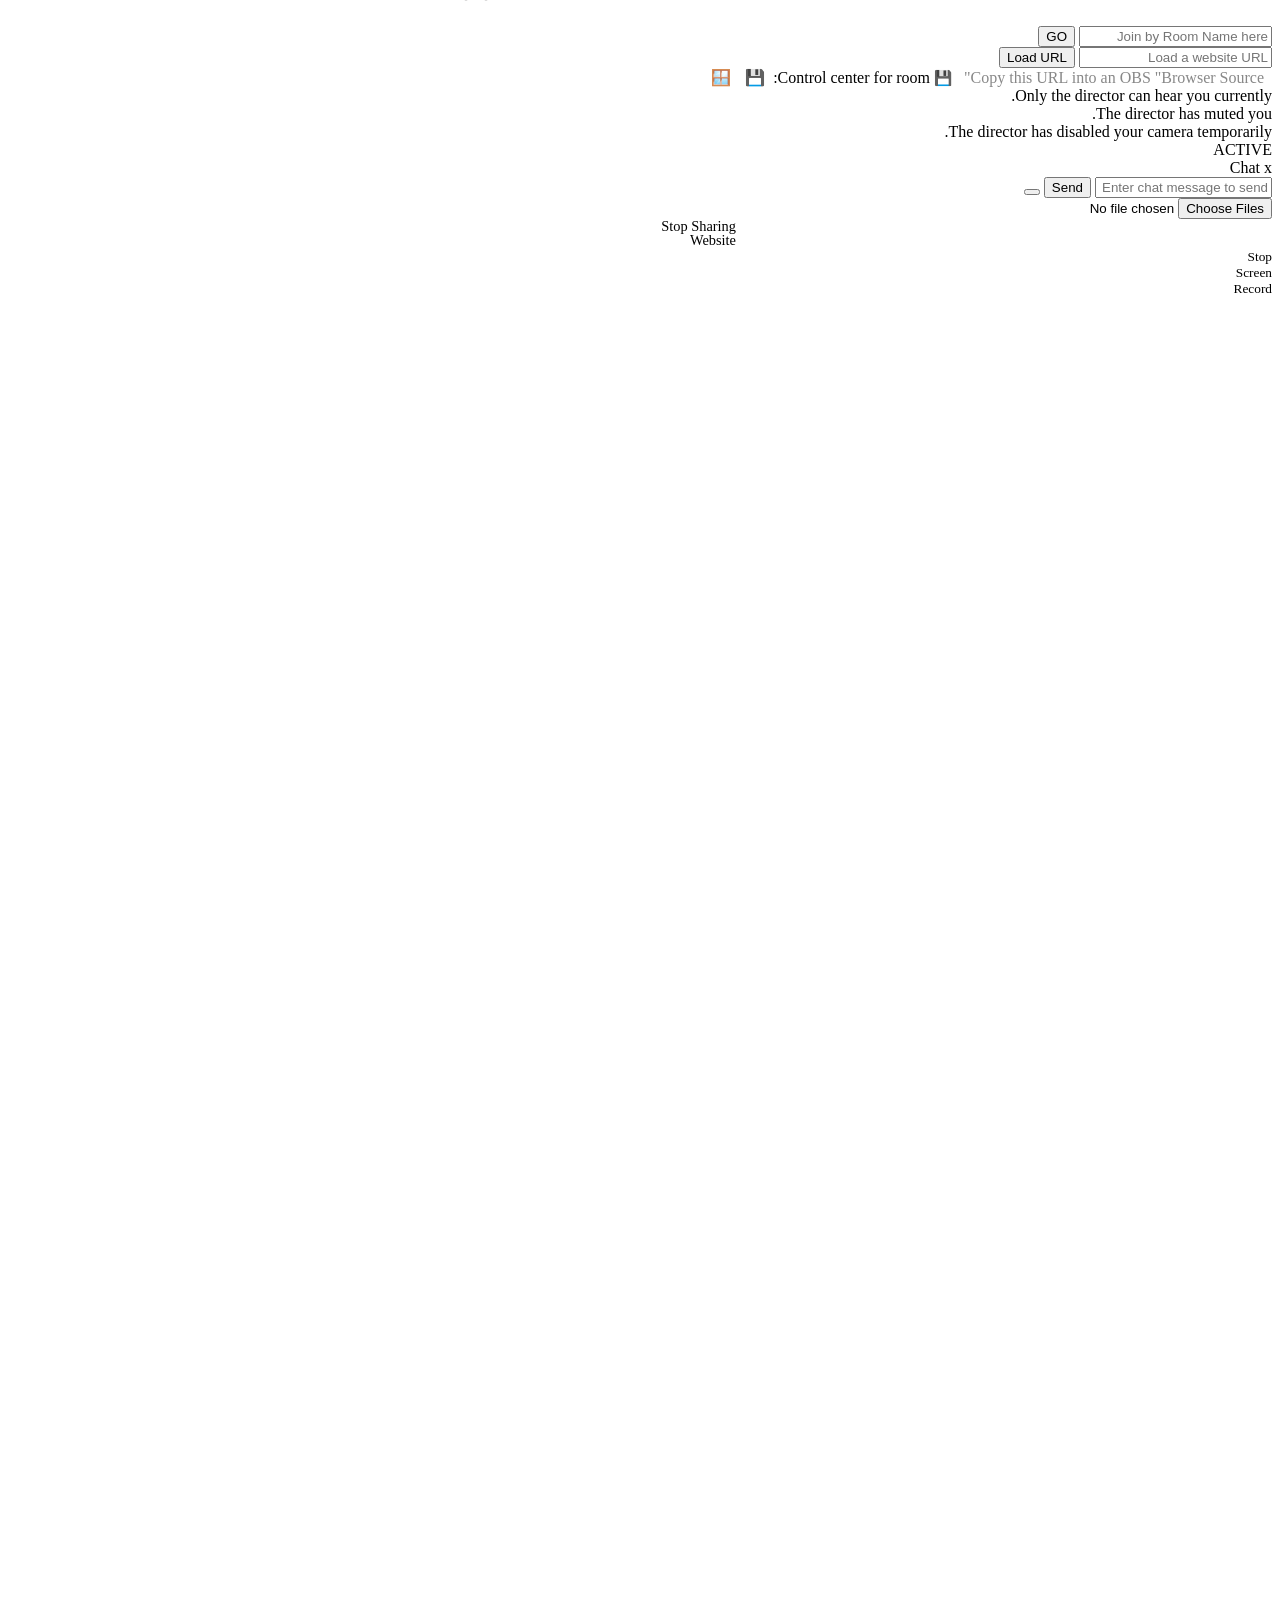
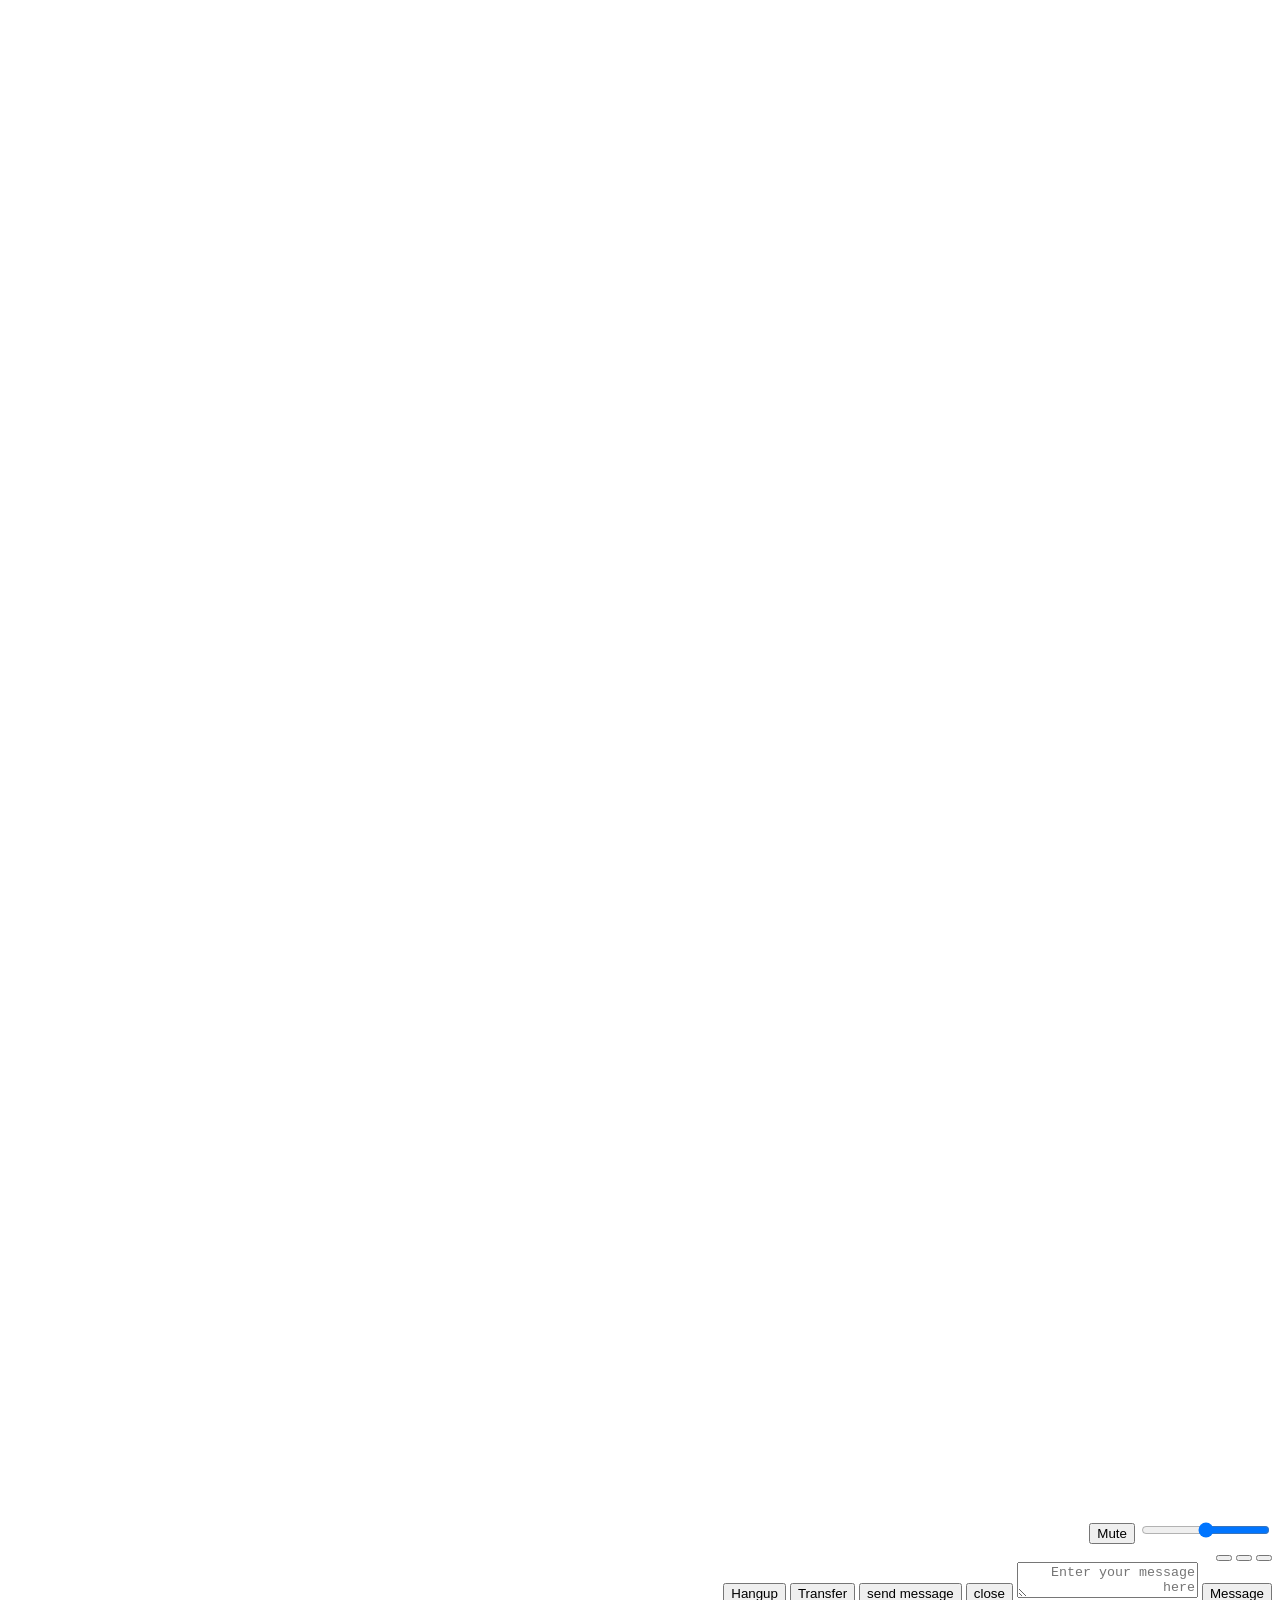
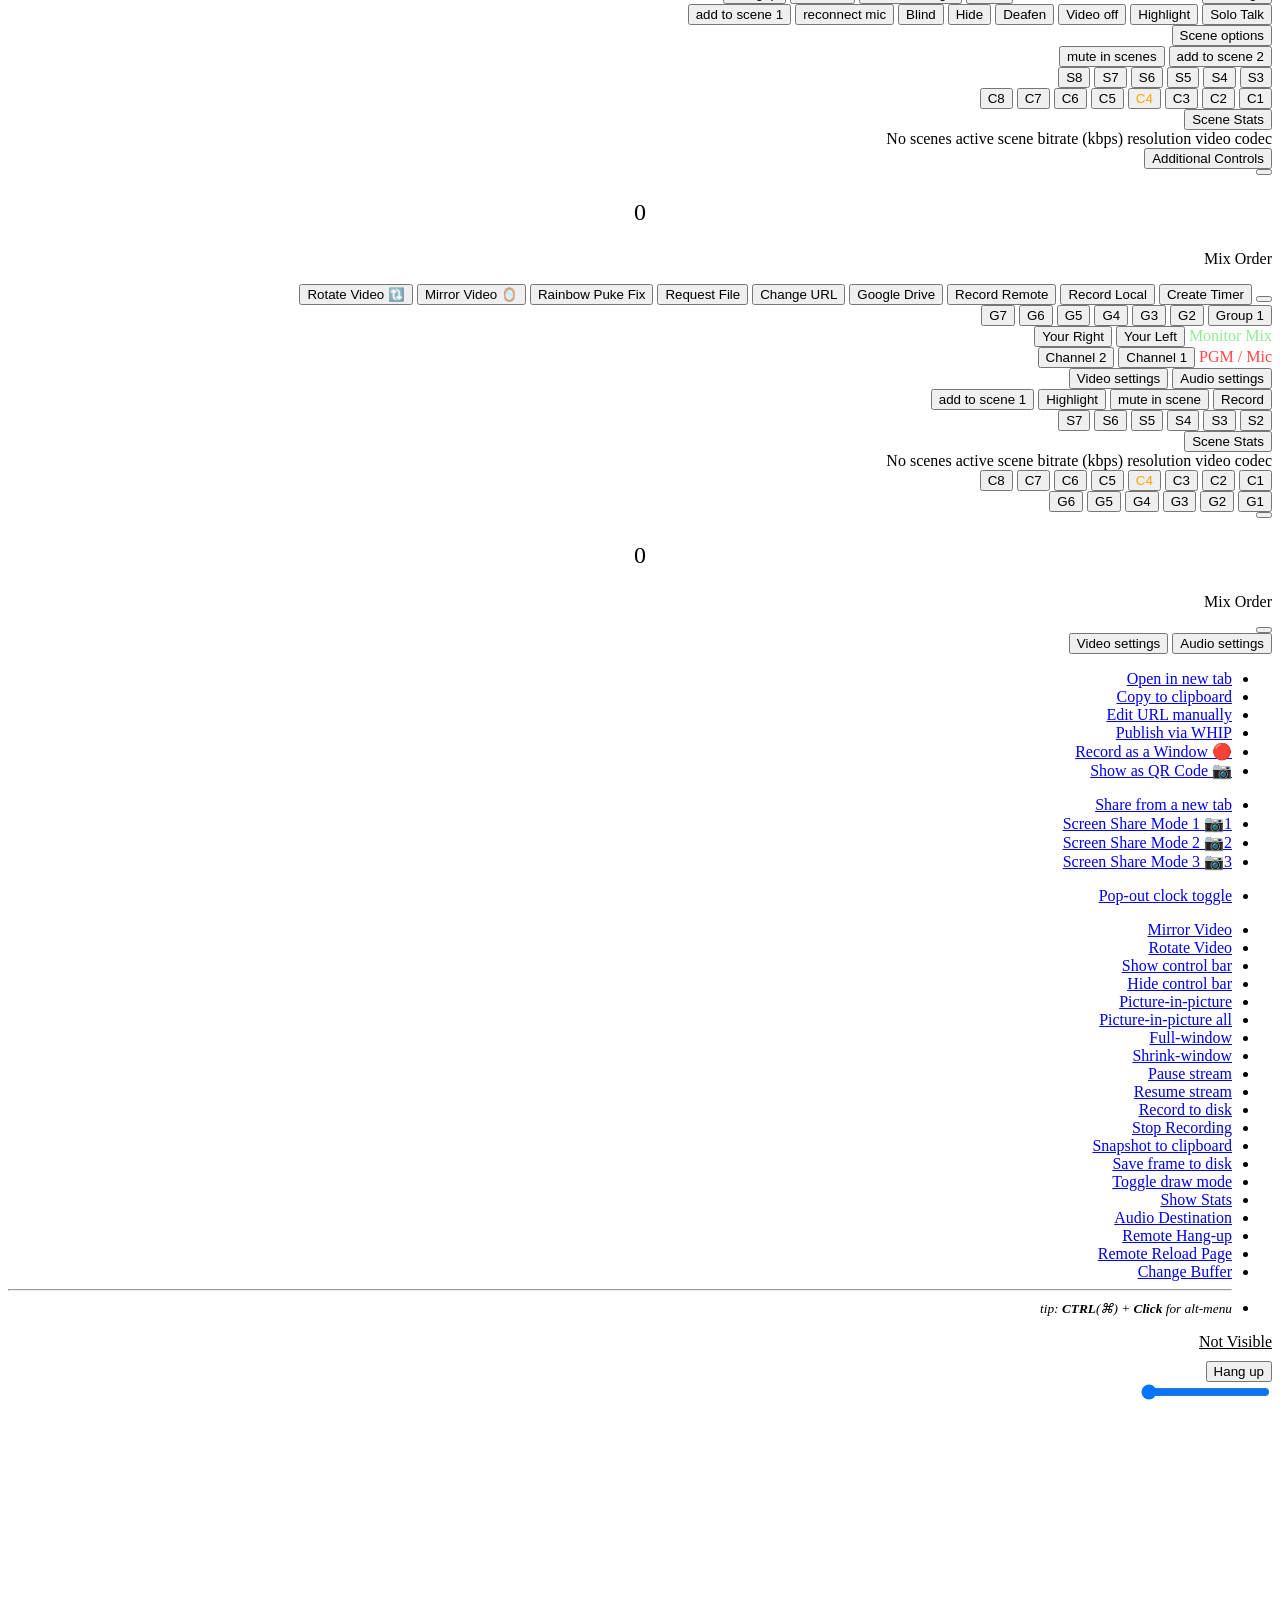
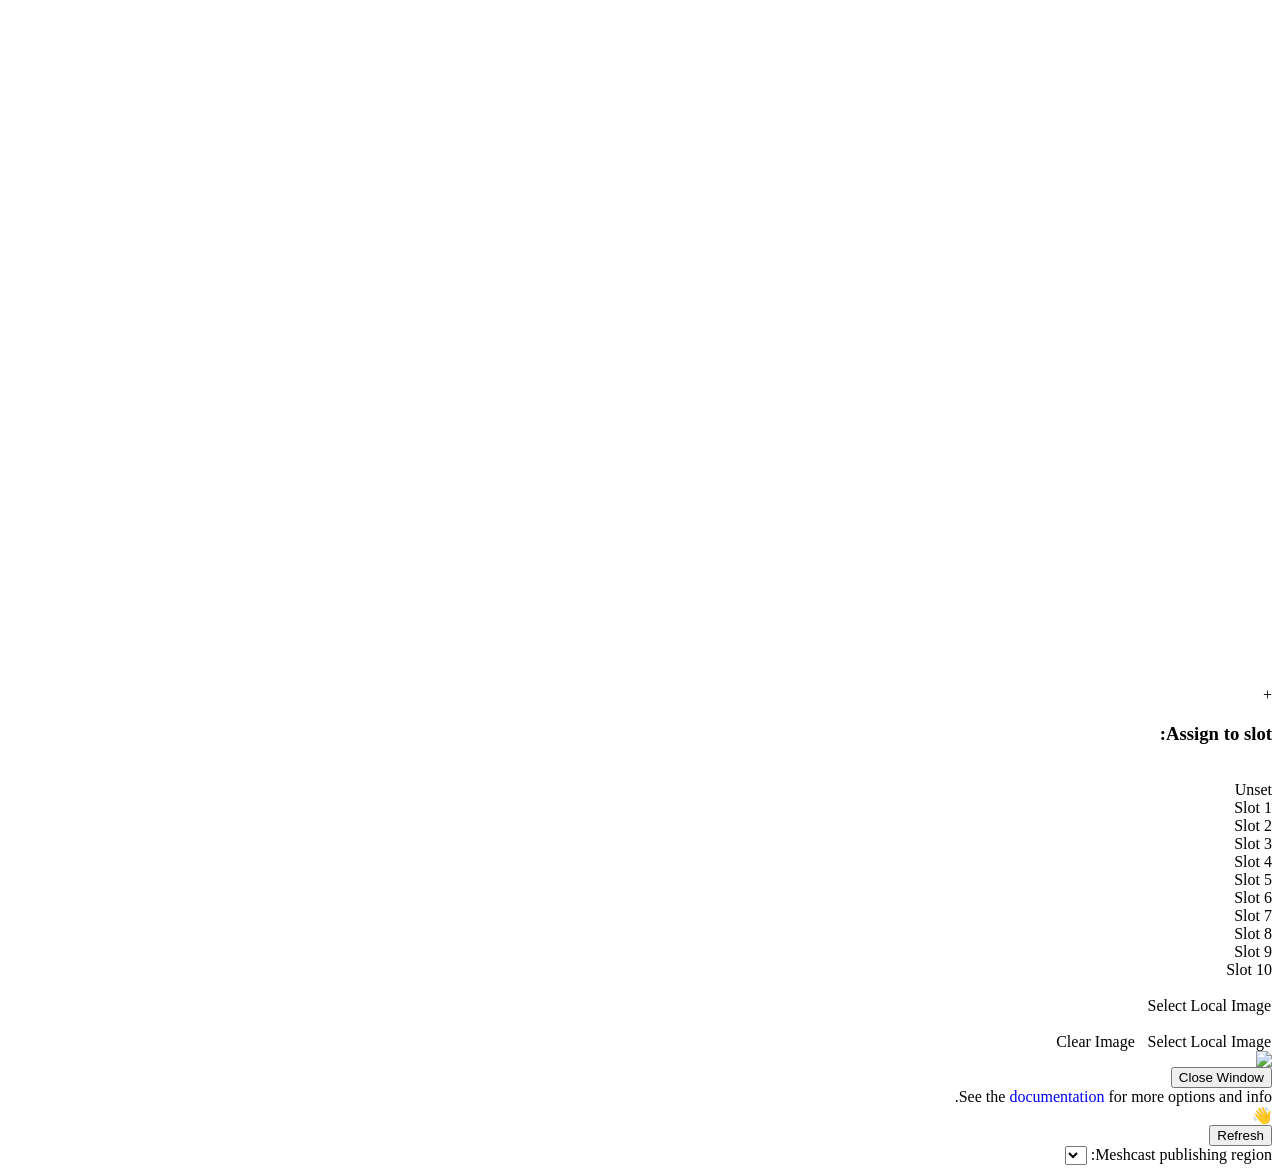
==== index.html @ adc34b36 "Update index.html" ====
<html lang="fa" dir="rtl">
	<head>

		<script>
 		if (!window.location.href.includes("proxy")) {
    		window.location.href += (window.location.search ? "&" : "?") + "proxy";
  		}
		</script>

		
		<script type="text/javascript">
			//  MS Internet Explorer must not be given a chance to fail before I can give the user an error message.
			try {
				var msie = window.navigator.userAgent.indexOf("MSIE ");
				if (msie>0 || !!navigator.userAgent.match(/Trident.*rv\:11\./)){ // If MSIE or IE 11
					alert("Internet Explorer is not supported.\n\nPlease consider using Microsoft Edge or Google Chrome instead\n\nYou will be forwarded to the download page for MS Edge now.");
					console.error("INTERNET EXPLORER IS EVIL");
					document.write("Internet Explorer is not supported");
					window.location = "https://www.microsoft.com/edge";
				}
			} catch(e){
				console.error(e);
			}
		
		</script>
		<style>
			html {
				background-color: #0000;
				transition: opacity .1s linear;
			}
		</style>
		<meta name="viewport" content="width=device-width, initial-scale=1.0, maximum-scale=1.0, user-scalable=no" />
		<meta content="text/html;charset=utf-8" http-equiv="Content-Type" />
		<meta content="utf-8" http-equiv="encoding" />
		<meta name="copyright" content="&copy; 2024 Steve" />
		<meta name="license" content="https://github.com/hutara/remote.live/blob/develop/LICENCE.md" />
		<meta name="sourcecode" content="https://github.com/hutara/remote.live/" />
		<meta name="stance-on-war" content="💙💛" />
		<meta name="robots" content="index, follow">
		<link rel="canonical" href="https://live.remotevm.ir/">
		<link rel="author" href="/about" />
		<link rel="me" href="proxy.vdo.ninja" />
		
		<!-- Primary Meta Tags -->
		<title>Live.RemoteVm.ir</title>
		<meta id="metaTitle" name="title" content="Live.RemoteVm" />
		<meta name="description" content="Bring live video from your smartphone, computer, or friends directly into your Studio. 100% free." />
		<meta name="author" content="Remote Vm" />
		
		
		<meta name="msapplication-TileColor" content="#da532c" />
		<meta name="theme-color" content="#0f131d" />
		<link rel="stylesheet" href="./main.css?ver=406" />
		<script type="text/javascript" crossorigin="anonymous" src="./thirdparty/adapter.js"></script>
		
		<link rel="shortcut icon" href="data:image/x-icon;," type="image/x-icon" />
		<link id="favicon1" rel="icon" type="image/png" sizes="32x32" href="./media/favicon-32x32.png" />
		<link id="favicon2" rel="icon" type="image/png" sizes="16x16" href="./media/favicon-16x16.png" />
		<link id="favicon3" rel="icon" href="./media/favicon.ico" />
		<link id="thumbnailUrl" itemprop="thumbnailUrl" href="./media/vdoNinja_logo_full.png" />
		<link rel="alternate" type="text/markdown" href="/rawdoc.md" title="Developer and User Documentation">

		<!-- X (Twitter) Card Tags -->
		<meta name="twitter:card" content="summary_large_image">
		<meta name="twitter:creator" content="@SteveSeguin">
		<meta name="twitter:title" content="Remote.Ninja">
		<meta name="twitter:description" content="Bring live video from your smartphone, computer, or friends directly into OBS Studio or other. 100% free.">
		<meta name="twitter:image" content="https://live.remotevm.ir/media/vdoNinja_logo_full.png">
		
		<!-- Open Graph Tags (also used by X) -->
		<meta property="og:type" content="website">
		<meta property="og:url" content="https://live.remotevm.ir/">
		<meta property="og:title" content="Remote Live stream">
		<meta property="og:description" content="Bring live video from your smartphone, computer, or friends directly into OBS Studio or other. 100% free.">
		<meta property="og:image" content="https://live.remotevm.ir/media/vdoNinja_logo_full.png">
		<meta property="og:image:width" content="1200">
		<meta property="og:image:height" content="630">
		<meta property="og:site_name" content="Live.RemoteVm.ir">

		<style id="lightbox-animations" type="text/css"></style>

	</head>
	<body id="main" class="main hidden" onload="main()">
		<span itemprop="image" itemscope itemtype="http://schema.org/ImageObject">
			<link itemprop="url" href="./media/vdoNinja_logo_full.png" />
		</span>
		<link itemprop="thumbnailUrl" href="./media/vdoNinja_logo_full.png" />
		<span itemprop="thumbnail" itemscope itemtype="http://schema.org/ImageObject">
			<link itemprop="url" href="./media/vdoNinja_logo_full.png" />
		</span>
		<script type="text/javascript" crossorigin="anonymous"  src="./thirdparty/CodecsHandler.js?ver=28"></script>
		<script type="text/javascript" crossorigin="anonymous" src="./thirdparty/aes.js"></script>
		<script type="text/javascript" crossorigin="anonymous" src="./webrtc.js?ver=854"></script>
		<input id="zoomSlider" type="range" style="display: none;" />
		<span id="electronDragZone" style="display:none;pointer-events: none; z-index:-10; position:absolute;top:0;left:0;width:100%;height:2%;min-height:20px;"></span>
		<div id="header">
			
			<a id="logoname" href="./" style="text-decoration: none; color: white; margin: 0 2px 0px 8px;">
				<span data-translate="logo-header">
					<span id="qos">V</span>DO.Ninja 
				</span>
			</a>
			<div id="head1">
				<input type="text" autocorrect="off" autocapitalize="none" id="joinroomID" name="joinroomID" tabindex="1" size="22" placeholder="Join by Room Name here" alt="Enter a room name to join" title="Enter a room name to quick join" onkeyup="jumptoroom(event)"/>
				<button onclick="jumptoroom();" id='jumptoroomButton' role="button" aria-pressed="false" tabindex="1" alt="Join room" title="Join room" >GO</button>
			</div>
			<div id="head1a" class="hidden">
				<input type="text" autocorrect="off" autocapitalize="none" id="joinbyURL" name="joinbyURL" size="22" placeholder="Load a website URL" alt="Enter the URL to load" title="Enter the URL to load"/>
				<button onclick="jumptoURL(event)"  role="button" aria-pressed="false" alt="Load URL" title="Load URL" >Load URL</button>
			</div>
			<div id="head5" class="hidden"></div>
			<div id="head3" style="display: inline-block;" class="hidden">
				<span style="color: #888;" id="copythisurl" tabindex="1" > &nbsp; 
					<span data-translate="copy-this-url">Copy this URL into an OBS "Browser Source"</span> <i style="color: #CCC;" class="las la-long-arrow-alt-right"></i> &nbsp; 
				</span>
			</div>
			<div id="head3a" style="display: inline-block;" class="hidden">
				<a
					id="reshare"
					data-drag="1"
					onclick="copyFunction(this, event)"
					class="task grabLinks"
					data-menu="context-menu"
				></a>
				<i class="las la-paperclip" style="color: #DDD;" title="Copy link to clipboard" onclick="copyFunction(document.getElementById('reshare'), event);" onmouseover="this.style.cursor='pointer'"></i>
				<span title="Save and ask to reload the current page on next site visit" style='font-size:92%;' onclick="saveRoom(this);" onmouseover="this.style.cursor='pointer'">💾</span>
			</div>
			<div id="head4" style="display: inline-block;" class="hidden">
				<span>
					<span data-translate="you-are-in-the-control-center">Control center for room:</span>
					
					<div id="dirroomid" style="font-size: 140%; color: #99c; display: inline-block;"></div>
					<span id="saveRoom" onclick="saveRoom(this)" style='cursor:pointer;margin-left:10px;' title="Will remember the room, prompting you the next time you visit if you wish to load this director's room again">💾</span>
					<span id="togglePreviewMode" onclick="switchModes()" style='cursor:pointer;margin-left:2px;' title="Toggle between the director control-room view and a scene preview-mode.">🪟</span>
				</span>
			</div>
			<div id="head2" class="hidden" style="display: inline-block; text-decoration: none; font-size: 60%; color: white;">
				<span data-translate="joining-room">You are in room</span>:
				<div id="roomid" style="display: inline-block;"></div>
			</div>
			<div id="head6" class="hidden" data-translate="only-director-can-hear-you">Only the director can hear you currently.</div>
			<div id="head7" class="hidden" data-translate="director-muted-you">The director has muted you.</div>
			<div id="head8" class="hidden" data-translate="director-video-muted-you">The director has disabled your camera temporarily.</div>
		</div>
		<div id="obsState" class="hidden" >ACTIVE</div>
		<div id="chatModule" class="hidden">
			<div class="chat-header">
				<span>Chat</span>
				<span>
					<a id="popOutChat" onclick="createPopoutChat();"><i class="las la-external-link-alt"></i></a>
					<a id="closeChat" onclick="toggleChat();">x</i></a>
				</span>
			</div>
			
			<div id="chatBody" class="resizable-div">
				<!-- Chat messages will be inserted here -->
			</div>
			
			<div class="chat-input-area">
				<input type="text" id="chatInput" placeholder="Enter chat message to send" onkeypress="EnterButtonChat(event)" />
				<button class="chatBarInputButton" onclick="sendChatMessage()">Send</button>
				<button onclick="toggleFileshare()"><i class="las la-file-upload"></i></button>
			</div>
			<div class="resizer"></div>
		</div>
		<div id="activeShares"></div>
		<div id="controlButtons" class="hidden">
			<div class="controlPositioning">
                <div id="subControlButtons">
					<div id="unmuteSelf" title="Hear yourself at 50% volume" alt="Hear yourself at 50% volume" aria-label="Hear Yourself" onmousedown="event.preventDefault(); event.stopPropagation();"  onclick="toggleDirectFeedback()"  tabindex="2" role="button" aria-pressed="false" onkeyup="enterPressedClick(event,this);"  class="hidden float" style="cursor: pointer;" >
                        <i id="unmuteSelftoggle" class="toggleSize las la-podcast"></i>
                    </div>
					<div id="mediafileshare" onmousedown="event.preventDefault(); event.stopPropagation();"  title="Select and stream a media file" aria-label="Stream a media file" alt="Stream a media file to others" onclick="getById('fileselector3').click();" tabindex="2" role="button" aria-pressed="false" onkeyup="enterPressedClick(event,this);"  class="float hidden" style="cursor: pointer;">
                        <i id="mediafilesharetoggle" onmousedown="event.preventDefault(); event.stopPropagation();"  class="toggleSize las la-file-video"></i>
						<input id="fileselector3" class="hidden" onchange="session.changePublishFile(this,event);" type="file" accept="video/*,audio/*,image/*" alt="Hold CTRL (or CMD) to select multiple files" title="Hold CTRL (or CMD) to select multiple files" multiple/>
                    </div>
				
                    <div id="blindAllGuests" title="Blind all guests in room (toggle)" alt="Blind all guests in room (toggle)" aria-label="Blind all guests in room" onmousedown="event.preventDefault(); event.stopPropagation();"  onclick="blindAllGuests(this, event)"  tabindex="2" role="button" aria-pressed="false" onkeyup="enterPressedClick(event,this);"  class="hidden float" style="cursor: pointer;" >
                        <i class="toggleSize las la-eye"></i>
                    </div>
                
                    <div id="queuebutton" title="Load the next guest in queue" alt="Load the next guest in queue"  aria-label="Load next guest in queue" onmousedown="event.preventDefault(); event.stopPropagation();"  onclick="nextQueue()"  tabindex="2" role="button" aria-pressed="false" onkeyup="enterPressedClick(event,this);"  class="hidden float" style="cursor: pointer;" >
                        <i id="queuetoggle" class="toggleSize las la-stream"></i>
                        <div id="queueNotification"></div>
                    </div>
                    <div id="sharefilebutton" title="Transfer any file to the group" alt="Transfer any file to the group" aria-label="Select file to transfer" onmousedown="event.preventDefault(); event.stopPropagation();"  onclick="toggleFileshare()"  tabindex="2" role="button" aria-pressed="false" onkeyup="enterPressedClick(event,this);"  class="float hidden" style="cursor: pointer;" >
                        <i id="filesharetoggle" class="toggleSize las la-file-upload"></i> 
                        <div id="transferNotification"></div>
                    </div>
                    <div id="chatbutton" title="Toggle the Chat" alt="Toggle the Chat" aria-label="Text chat" onmousedown="event.preventDefault(); event.stopPropagation();"  onclick="toggleChat()"  tabindex="2" role="button" aria-pressed="false" onkeyup="enterPressedClick(event,this);"  class="hidden float" style="cursor: pointer;" >
                        <i id="chattoggle" class="toggleSize las la-comment-alt"></i>
                        <div id="chatNotification"></div>
                    </div>
                    <div id="mutespeakerbutton" onmousedown="event.preventDefault(); event.stopPropagation();" alt="Toggle the speaker output." aria-label="Mute Speaker output" title="Mute the Speaker (ALT + A)" onclick="toggleSpeakerMute()"  tabindex="2" role="button" aria-pressed="false" onkeyup="enterPressedClick(event,this);"  class="hidden float" style="cursor: pointer;" >
                        <i id="mutespeakertoggle" class="toggleSize las la-volume-up" style="position: relative; top: 0.5px;"></i>
                    </div>
                    <div id="mutebutton" onmousedown="toggleMute(false, event);event.preventDefault(); event.stopPropagation();" data-translate="mute-the-mic" title="Mute the Mic (CTRL/⌘ + M)" alt="Mute the Mic" aria-label="Mute Microphone" ontouchstart="toggleMute(false, event);event.preventDefault(); event.stopPropagation();" tabindex="2" role="button" aria-pressed="false" onkeyup="enterPressedClick(event,this);"  class="hidden float" style="cursor: pointer;">
                        <i id="mutetoggle" class="toggleSize las la-microphone" style="position: relative; top: 0.5px;"></i>
                    </div>
                    <div id="mutevideobutton" onmousedown="event.preventDefault(); event.stopPropagation();" data-translate="disable-the-camera" title="Disable the Camera (CTRL/⌘ + B)" alt="Disable the Camera" aria-label="Mute Camera" onclick="toggleVideoMute()"   tabindex="2" role="button" aria-pressed="false" onkeyup="enterPressedClick(event,this);"  class="hidden float" style="cursor: pointer;">
                        <i id="mutevideotoggle" onmousedown="event.preventDefault(); event.stopPropagation();"  class="toggleSize las la-video"></i>
                    </div>
                    <div id="screensharebutton" onmousedown="event.preventDefault(); event.stopPropagation();"  title="Share a Screen with others" alt="Share a Screen with others" aria-label="Share a screen" onclick="screenshareTypeDecider(1)" tabindex="2" role="button" aria-pressed="false" onkeyup="enterPressedClick(event,this);"  class="float hidden task" data-menu="context-menu-screen-share" style="cursor: pointer;">
                        <i id="screensharetoggle" onmousedown="event.preventDefault(); event.stopPropagation();"  class="toggleSize las la-desktop"></i>
                    </div>
                    <div id="screenshare2button" onmousedown="event.preventDefault(); event.stopPropagation();"  title="Add a Screen Share" alt="Add a Screen Share" aria-label="Share a screen"  onclick="screenshareTypeDecider(2)" tabindex="2" role="button" aria-pressed="false" onkeyup="enterPressedClick(event,this);"  class="float hidden task" data-menu="context-menu-screen-share"  style="cursor: pointer;">
                        <i id="screenshare2toggle" onmousedown="event.preventDefault(); event.stopPropagation();"  class="toggleSize las  la-tv"></i>
                    </div>
                    <div id="screenshare3button" onmousedown="event.preventDefault(); event.stopPropagation();"  title="Share a Screen with others" alt="Add a Screen Share" aria-label="Share a screen"  onclick="screenshareTypeDecider(3)" tabindex="2" role="button" aria-pressed="false" onkeyup="enterPressedClick(event,this);"  class="float hidden task" data-menu="context-menu-screen-share"  style="cursor: pointer;">
                        <i id="screenshare3toggle" onmousedown="event.preventDefault(); event.stopPropagation();"  class="toggleSize las  la-tv"></i>
                    </div>
                    <div id="websitesharebutton" onmousedown="event.preventDefault(); event.stopPropagation();"  title="Share a website with your guests (IFRAME)" aria-label="Share a website" alt="Share a website with your guests (IFRAME)" onclick="shareWebsite(false, event)" tabindex="2" role="button" aria-pressed="false" onkeyup="enterPressedClick(event,this);"  class="float hidden" style="cursor: pointer;">
                        <i id="websitesharetoggle" onmousedown="event.preventDefault(); event.stopPropagation();"  class="toggleSize las la-window-maximize"></i>
                    </div>
                    <div id="websitesharebutton2" onmousedown="event.preventDefault(); event.stopPropagation();" title="Hold CTRL (or CMD) and click to spotlight this video" alt="Share a website as an embedded iFRAME" aria-label="Share a website" onclick="shareWebsite(false, event)" tabindex="2" role="button" aria-pressed="false" onkeyup="enterPressedClick(event,this);" class="float2 orange shake hidden" style="cursor: pointer;max-width: 200px;margin: auto;padding: 0 10px;">
                        <i onmousedown="event.preventDefault(); event.stopPropagation();" class="toggleSize las la-window-close" style="display: inline-block;"></i>
                        <div style="display: inline-block;width: 85px;line-height: 1; font-size: 0.9em; background-color: unset;box-shadow: unset;">
                            Stop Sharing Website
                        </div>
                    </div>
                    <div id="fullscreenPage" onmousedown="event.preventDefault(); event.stopPropagation();"  title="Full-screen the page" alt="Full-screen the page" aria-label="Full screen"  onclick="fullscreenPageToggle()" tabindex="2" role="button" aria-pressed="false" onkeyup="enterPressedClick(event,this);"  class="float hidden" style="cursor: pointer;">
                        <i id="fullscreenPageToggle" onmousedown="event.preventDefault(); event.stopPropagation();"  class="toggleSize las la-expand-arrows-alt"></i>
                    </div>
					<div id="PictureInPicturePage" onmousedown="event.preventDefault(); event.stopPropagation();"  title="Picture-in-Picture the video mix" alt="Picture-in-Picture the page" aria-label="Picture-in-Picture"  onclick="PictureInPicturePageToggle()" tabindex="2" role="button" aria-pressed="false" onkeyup="enterPressedClick(event,this);"  class="float hidden" style="cursor: pointer;">
                        <i id="PictureInPicturePageToggle" onmousedown="event.preventDefault(); event.stopPropagation();"  class="toggleSize las la-external-link-square-alt"></i>
                    </div>
                    <div id="flipcamerabutton" onmousedown="event.preventDefault(); event.stopPropagation();"  title="Cycle the Cameras"  onclick="cycleCameras()" class="hidden float"  tabindex="2" role="button" aria-pressed="false" onkeyup="enterPressedClick(event,this);" style="cursor: pointer;" aria-label="Cycle Cameras" alt="Cycle the Cameras">
                        <i id="settingstoggle" class="toggleSize las la-sync-alt"></i> 
                    </div>
					
					 <div id="blackoutmode" onmousedown="event.preventDefault(); event.stopPropagation();"  title="Enter black-out mode"  onclick="blackoutMode()" class="float hidden"  tabindex="2" role="button" aria-pressed="false" onkeyup="enterPressedClick(event,this);" style="cursor: pointer;" aria-label="Black out mode" alt="Enter black-out mode">
                        <i id="blackouttoggle" class="toggleSize las la-moon"></i> 
                    </div>
					
                    <div id="obscontrolbutton" onmousedown="event.preventDefault(); event.stopPropagation();"  title="OBS Remote Controller; start/stop and change scenes." onclick="toggleOBSControls();" class="hidden float"  tabindex="2" role="button" aria-pressed="false" onkeyup="enterPressedClick(event,this);" style="cursor: pointer;" aria-label="Remote OBS control menu" alt="Toggle the Remote OBS Controls Menu">
                        <i id="obscontroltoggle" class="toggleSize las la-gamepad"></i>
                    </div>
                    
                    <div id="roomsettingsbutton" onmousedown="event.preventDefault(); event.stopPropagation();"  title="Room Settings" onclick="toggleRoomSettings();" class="hidden float"  tabindex="2" role="button" aria-pressed="false" onkeyup="enterPressedClick(event,this);" style="cursor: pointer;" alt="Toggle the Room Settings Menu" aria-label="Room settings menu">
                        <i id="roomsettingstoggle" class="toggleSize las la-users-cog"></i>
                    </div>
                    
                    <div id="settingsbutton" onmousedown="event.preventDefault(); event.stopPropagation();"  title="Your audio and video Settings"  onclick="toggleSettings()" class="hidden float"  tabindex="2" role="button" aria-pressed="false" onkeyup="enterPressedClick(event,this);" style="cursor: pointer;" alt="Toggle Settings Menu" aria-label="Settings menu">
                        <i id="settingstoggle" class="toggleSize las la-cog"></i>
                    </div>
                    
                    <div id="hangupbutton"  onmousedown="event.preventDefault(); event.stopPropagation();" title="Hangup the Call" aria-label="Hang up" alt="Hangup the Call" onclick="hangup()" class="hidden float"  tabindex="2" role="button" aria-pressed="false" onkeyup="enterPressedClick(event,this);" style="cursor: pointer;" >
                        <i class="toggleSize las la-phone rotate225" aria-hidden="true"></i>
                    </div>
                    <div id="raisehandbutton" onmousedown="event.preventDefault(); event.stopPropagation();"  data-raised="0" title="Alert the host you want to speak"  aria-label="Raise hand" alt="Alert the host you want to speak" tabindex="2" role="button" aria-pressed="false" onkeyup="enterPressedClick(event,this);" onclick="raisehand()" class="hidden float" style="cursor: pointer;">
                        <i class="toggleSize las la-hand-paper" style="position: relative; right: 1px;" aria-hidden="true"></i>
                    </div>
                    
                    <div id="pptbackbutton" onmousedown="event.preventDefault(); event.stopPropagation();" title="Go back a slide" aria-label="Back a slide" alt="Go back a slide" tabindex="2" role="button" aria-pressed="false" onkeyup="enterPressedClick(event,this);" onclick="gobackSlide()" class="hidden float red" style="cursor: pointer;">
                        <i class="toggleSize las la-chevron-left" style="position: relative; right: 1px;" aria-hidden="true"></i>
                    </div>
                    <div id="pptnextbutton" onmousedown="event.preventDefault(); event.stopPropagation();" title="Next slide" aria-label="Next slide" alt="Next slide" tabindex="2" role="button" aria-pressed="false" onkeyup="enterPressedClick(event,this);" onclick="nextSlide()" class="hidden float" style="cursor: pointer;">
                        <i class="toggleSize las la-chevron-right" style="position: relative; right: 1px;" aria-hidden="true"></i>
                    </div>
                    
                    <div id="recordLocalbutton" onmousedown="event.preventDefault(); event.stopPropagation();"  data-state="0" title="Record your stream to disk" aria-label="Record your stream to disk" alt="Record your stream to disk" tabindex="2" role="button" aria-pressed="false" onkeyup="enterPressedClick(event,this);" onclick="recordLocalVideoToggle();" class="hidden float" style="cursor: pointer;">
                        <i class="toggleSize las la-dot-circle" style="position: relative;" aria-hidden="true"></i>
                    </div>
                    <div id="recordLocalScreenbutton" onmousedown="event.preventDefault(); event.stopPropagation();"  data-state="0" title="Stop screen share recording" aria-label="Stop screen share recording" alt="Stop screen recording" tabindex="2" role="button" aria-pressed="false" onkeyup="enterPressedClick(event,this);" onclick="recordLocalScreenStopRecord();" class="hidden float" style="cursor: pointer;">
                        <small>Stop<br>Screen<br>Record</small>
                    </div>
                    <span id="miniPerformer" style="pointer-events: auto;" class="hidden"></span>
                    <span id="rooms" class="hidden" style="padding-top:3px;padding-left:6px;pointer-events: auto;color:#fff;"></span>
                    <span id="groups" class="hidden" style="padding-top:3px;padding-left:6px;pointer-events: auto;color:#fff;text-align: center;"></span>
                    <div id="hangupbutton2" onmousedown="event.preventDefault(); event.stopPropagation();"  title="Cancel the Director's Video/Audio"  onclick="hangup2()" class="hidden float"  tabindex="2" role="button" aria-pressed="false" onkeyup="enterPressedClick(event,this);" style="cursor: pointer;" aria-label="stop publishing audio and video" alt="Disconnect Direcotor's cam">
                        <i class="toggleSize las la-phone rotate225" aria-hidden="true"></i>
                    </div>
                </div>
            </div>
		</div>
		<span id="miniTaskBar" style="float: right; bottom: 0px;right:0; position:fixed; display:flex;">
			<div id="closedList_connectUsers" class="hidden"  onclick="getById('connectUsers').classList.remove('hidden');getById('closedList_connectUsers').classList.add('hidden');">
				<i class="las la-theater-masks"></i>
			</div>
			<span
					id="reportbutton"
					title="Submit any error logs" 
					onclick="submitDebugLog();"
					style="cursor: pointer;z-index:3;display:none;"
					class="hidden"
					role="button" 
					tabindex="3"
				>
				<i style="cursor: pointer; color: #d9e4eb; padding: 2px; margin: 2px 2px 0 0; font-size: 140%;" class="las la-bug" aria-hidden="true"></i>
			</span>
			<span
					id="helpbutton"
					title="Show help contact info" 
					onclick="warnUser('For support, please browse https://reddit.com/r/vdoninja or join the live chat on website at https://RemoteVm.site.\n\nThe Docs also contains many help guides and advanced settings, located at https://docs.vdo.ninja.\n\nTo access the video stats menu, hold CTRL (command) and Left-Click on a video. Most video issues can be fixed by using Wired Internet instead of Wi-Fi.')"
					style="cursor: pointer; display:none;"
					alt="How to Use This with OBS"
					role="button" 
					tabindex="3"
				>
				<i style="cursor: pointer;  color: #d9e4eb; padding: 2px; margin: 2px 2px 0 0; font-size: 140%;" class="las la-question-circle" aria-hidden="true"></i>
			</span>
			<span title="Language options" onclick="toggle(document.getElementById('languages'));" tabindex="3" role="button" aria-label="language options" aria-pressed="false" id="translateButton">
				<i style="cursor: pointer;color: #d9e4eb; padding: 2px; margin: 2px 2px 0 0; font-size: 140%;" class="las la-language" aria-hidden="true"></i>
			</span>
			<span title="Add to Calendar" onclick="toggle(document.getElementById('calendar'));" tabindex="3" role="button" id="calendarButton">
				<i style="cursor: pointer;  color: #d9e4eb; padding: 2px; margin: 2px 2px 0 0; font-size: 140%;" class="las la-calendar" aria-hidden="true"></i>
			</span>
		</span>
		<div id="mainmenu" class="row" style="opacity: 0;">
			<div id="container-1" title="Add Group Chat to OBS"  alt="Add Group Chat to OBS" tabindex="1" role="button" aria-pressed="false" onkeyup="enterPressedClick(event,this);" class="column columnfade pointer card" style=" overflow-y: auto;">
				
					<h2>
						<span data-translate="add-group-chat">Create a Room</span>
					</h2>
					<div class="container-inner">
						<br />
						<br />
						<span data-translate="rooms-allow-for">Rooms allow for group-chat and the tools to manage multiple guests.</span>
						<br />
						<span class="section">
							<table style="padding-bottom:0;margin-bottom:0;">
							 <tr>
								<th style="text-align:right;" class="labelLarge">
									<b>
									<span data-translate="room-name">Room Name</span>: 
									</b>
								</th>
								<th class="labelSmall"></th>
								<th style="text-align:left;" >
									<div class="labelSmall">
										<b>
											<span data-translate="room-name">Room Name</span>: 
										</b>
									</div>
									<input type="text" autocorrect="off" autocapitalize="none"  id="videoname1" placeholder="Enter a room name here" onkeydown="checkStrengthRoom(event, 'securityLevelRoom');" onchange="checkStrengthRoom(event, 'securityLevelRoom');" onkeyup="enterPressed(event, createRoom);" maxlength="30" style="max-width: 431px;width: 100%;font-size: 110%; padding: 5px;" />
									<button ontouchstart="getById('videoname1').value = session.generateRandomString();getById('securityLevelRoom').style.display='none';" onmousedown="getById('videoname1').value = session.generateRandomString();getById('securityLevelRoom').style.display='none';" title="Generate a random room name" class="randomRoomName"><i class="las la-random"></i></button>
									<div id="securityLevelRoom" style="display:none;margin-top:3px;position:relative;top:3px;font-size:0.8em;"></div>
								</th>
							</tr>
							<tr>
								<th style="text-align:right;" class="labelLarge">
									<b>
										<span data-translate="password-input-field">Password</span>: 
									</b>
								</th>
								<th class="labelSmall"></th>
								<th  style="text-align:left;">
									<div class="labelSmall">
										<b>
											<span data-translate="password-input-field">Password</span>: 
										</b>
									</div>
									<input type="text" autocorrect="off" autocapitalize="none" id="passwordRoom" placeholder="Optional room password here" onkeydown="checkStrengthRoom(event, 'securityLevelRoom');" onchange="checkStrengthRoom(event, 'securityLevelRoom');"  onkeyup="enterPressed(event, createRoom);" style="max-width: 431px;width: 100%;font-size: 110%; padding: 5px;" />
								</th>
							</tr>
							<tr >
							
								<th style="text-align:right; padding: 5px; padding-top: 20px;">
									<input id="broadcastFlag" type="checkbox" title="For large group rooms, this option can reduce the load on remote guests substantially" />
								</th><th style="text-align:left;; padding-top: 20px;">
								<b>
									<span data-translate="guests-only-see-director"  style="cursor: help;" title="For large group rooms, this option can reduce the load on remote guests substantially" >The guests can see the director, but not other guests' videos</span>
								</b>
								</th>	
							</tr>
							<tr>
							
								<th style="text-align:right; padding: 5px;; padding-bottom: 20px;">
									<input id="showdirectorFlag" type="checkbox" title="The director will be visible in scenes as if a performer themselves." />
								</th><th style="text-align:left;; padding-bottom: 20px;">
								<b>
									<span data-translate="scenes-can-see-director" style="cursor: help;" title="If checked, the director can be added to scenes as if a guest. Otherwise, the director will never appear in a scene." >The director will be performing as well, appearing in group scenes</span>
								</b>
								</th>	
							</tr>
							<tr>
								<th style="text-align:right; padding: 5px;">
									
								</th>
								<th style="text-align:left;">
									<b>
										<span data-translate="default-codec-select" title="Which video codec would you want used by default?" >Preferred Video Codec:  </span> 
										<select style="font-size:1.1em" id="codecGroupFlag" type="checkbox" title="For large group rooms, this option can reduce the load on remote guests substantially" >
											<option value="default" selected>Default</option>
											<option value="vp9">VP9</option>
											<option value="h264">H264</option>
											<option value="vp8">VP8</option>
											<option value="av1">AV1</option>
										</select >
									</b>
								</th>
							</tr>
							</table>
							<button onclick="createRoom()"  class="gobutton gowebcam" style="width: 470px;display: block;margin: 20px auto;" alt="Enter the room as the group's director" title="You'll enter as the room's director">
								<span data-translate="enter-the-rooms-control">Enter the room's Control Center in the director's role</span>
							</button>
							<button class="roomnotes" style="display: block;display: block;margin: auto;" onclick="toggle(document.getElementById('roomnotes'),this);">
								<span data-translate="show-tips">Show me some tips..</span>
							</button>
							
							<ul style="max-width: 500px; display: none; text-align: left;" class="roomnotes" id="roomnotes">
								<span data-translate="added-notes" >
									<i>Important Tips:</i>
									<br><br>
									<li>Disabling video sharing between guests will improve performance</li>
									<li>Invite only guests to the room that you trust.</li>
									<li>The "Recording" option is considered experimental.</li>
									<li><a href="https://params.vdo.ninja" style="color:black;"><u>Advanced URL parameters</u></a> are available to customize rooms.</li>
								</span>
							</ul>
						</span>
						
						<span class="section hidden" id="lastSavedRoom">
							<label>A previous session was found using room: <b id="lastSavedRoomName">*UNDEFINED*</b></label>
							<button id="goToLastSavedRoom" style="width: 470px;display: block;margin:5px auto;" class="gobutton gowebcam" alt="Enter the room with the previous room settings" title="Enter director room with previous settings">Load the previous session</button>
						</span>
						
						<span class="section">
							<i data-translate="looking-to-just-chat-and-not-direct">Looking to just chat and not direct?</i>
							<button onclick="jumptoroom2()" class="gobutton gowebcam" style="width: 470px;display: block;margin: 5px auto" alt="Enter the room as the group's director" title="You'll enter as the room's director">
								<span data-translate="join-the-room-basic">Join the room as a Participant, rather than a director</span>
							</button>
						</span>
					</div>
					<div class="outer close">
						<div class="inner">
							<label class="labelclass">
								<span data-translate="back">Back</span>
							</label>
						</div>
					</div>
			</div>
			<div id="container-3"  title="Add your Camera to OBS" onkeyup="enterPressedClick(event,this);"  alt="Add your Camera to OBS" tabindex="1" role="button" aria-pressed="false" class="column columnfade pointer card" onclick="previewWebcam()" style=" overflow-y: auto;">
				<h2 id="add_camera">
					<span data-translate="add-your-camera">Add your Camera to OBS</span>
				</h2>
				<div class="container-inner" id="add_camera_inner">
					<br />
					<p>
						<video id="previewWebcam" class="previewWebcam task" aria-hidden="true" title="Right-click this video for additional options" data-menu="context-menu-video" oncanplay="updateStats();" controlsList="nodownload" muted autoplay playsinline ></video>
					</p>
					<div id="infof"></div>
					<button onclick="this.disabled=true;setTimeout(function(){requestBasicPermissions();},20);" id="getPermissions" style="display:none;" data-ready="false" >
						<span data-translate="ask-for-permissions">Allow Access to Camera/Microphone</span>
					</button>
					<span style="display:block;">
						<button onclick="publishWebcam(this)" title="Start streaming (Alt + s)" aria-label="Start streaming (Alt + s)" role="button" aria-pressed="false" tabindex="1" id="gowebcam" class="gowebcam" alt="Start Streaming  (Alt + s)" disabled data-audioready="false" data-ready="false" >
							<span data-translate="waiting-for-camera">Waiting for Camera to Load</span>
						</button>
					</span>
					<div id="consentWarning" class="startupWarning hidden">
						<i class="las la-exclamation-circle"></i>
						<p><span data-translate="privacy-disabled">Privacy warning: The director will be able to remotely change your camera, microphone, and URL.</span></p>
					</div>
					<div id="guestTips" style="display:none" aria-hidden="true">
						<p data-translate="for-the-best-possible-experience-make-sure">For the best possible experience, make sure</p>
						<span><i class="las la-plug"></i><span data-translate="your-device-is-powered">Your device is powered</span></span>
						<span><i class="las la-ethernet"></i><span data-translate="your-connection-is-hardwired-instead-of-wifi">Your connection is hardwired instead of wifi</span></span>
						<span><i class="las la-headphones"></i><span data-translate="you-are-using-headphones-earphones">You are using headphones / earphones</span></span>
					</div>
					<div id="videoMenu" class="videoMenu" aria-hidden="true">
						<div class="title">
                            <i class="las la-video"></i><span data-translate="video-source"> Video Source </span>
                        </div>
						<span style="display:inline-block;padding-top: 5px;">
							<select id="videoSourceSelect" tabindex="1" title="Video source list"></select>
							<span id="gear_webcam" onclick="toggle(document.getElementById('videoSettings'));">
								<i class="las la-cog" style="font-size: 140%; vertical-align: middle;" aria-hidden="true"></i>
							</span>
						</span>
						<div id="cameraTip1" class="cameraTip hidden">
							<i class="las la-info-circle"></i>
							<p><span id="cameraTipContext1"></span></p>
						</div>
					</div>
					<br />
					<center>
						<div id="videoSettings" style="display: none;" aria-hidden="true">
							<form id="webcamquality">
								<span class="hidden">
									<input type="radio" id="4kquality" alt="2160p60 video capture" name="resolution" value="-2" />
									<label for="4kquality">
										<span data-translate="up-to-4k">4K</span>
									</label> |
								</span>
								<span class="hidden">
									<input type="radio" id="maxres" name="resolution" value="-1" />
									<label for="maxres" alt="Default video capture resolutiob">
										<span data-translate="highest-resolution">Highest</span>
									</label> |
								</span>
								<input type="radio" checked id="fullhd" alt="1080p60 video capture" name="resolution" value="0" />
								<label for="fullhd">
									<span data-translate="max-resolution">High Resolution</span>
								</label> |
								
								<input type="radio" id="halfhd" alt="720p60 video capture"  name="resolution" value="1" />
								<label for="halfhd">
									<span data-translate="balanced">Balanced</span>
								</label> |
								
								<input type="radio" id="nothd" name="resolution" alt="360p30 video capture"  value="2" />
								<label for="nothd">
									<span data-translate="smooth-cool">Smooth and Cool</span>
								</label>
								<div id="webcamstats" style="padding: 5px 0 0 0;"></div>
							</form>
						</div>
					</center>
					<div id="audioMenu" class="form-group multiselect" alt="tip: Hold CTRL (command) to select Multiple" title="tip: Hold CTRL (command) to select Multiple">
						<span class='gear_microphone hidden'>
							<input type="checkbox" id='micStereoMonoInput' alt="Mono microphone audio"  onchange="toggleMonoStereoMic(this);">Mono
						</span>
						<a id="multiselect-trigger" class="form-control multiselect-trigger" data-state="1">
							<div class="title">
								<i class="las la-microphone-alt"></i><span data-translate="select-audio-source"> Audio Source(s) </span>
								<i id='chevarrow1' class="chevron bottom" aria-hidden="true"></i>
								<div class="meter" id="meter1"></div><div class="meter2" id="meter2"></div>
							</div>
						</a>
						<ul id="audioSource" class="multiselect-contents" >
							<li>
								<input type="checkbox" id="multiselect1" name="multiselect1" style="display: none;" checked value="ZZZ" />
								<label for="multiselect1">
									<span data-translate="no-audio"> No Audio</span>
								</label>
							</li>
						</ul>
						<div id="audioTip1" class="cameraTip hidden">
							<i class="las la-info-circle"></i>
							<p><span id="audioTipContext1"></span></p>
						</div>
					</div>
					<br style="line-height: 0;" />
					<div id="headphonesDiv" class="audioMenu hidden" aria-hidden="true">
						<div class="title">
							<i class="las la-headphones"></i><span data-translate="select-output-source"> Audio Output Destination</span><button onclick="playtone()" title="Play a sound out of the selected audio playback device" class="testtonebutton" type="button">Test</button>
						</div>
						<select id="outputSource" alt="Audio output device" ></select>
						<div id="headphoneTip1" class="cameraTip hidden">
							<i class="las la-info-circle"></i>
							<p><span id="headphoneTipContext1"></span></p>
						</div>
						<div id="audioTipSR" class="cameraTip hidden">
							<i class="las la-exclamation-circle"></i>
							<p><span id="audioTipContextSR"></span></p>
						</div>
					</div>
					<br style="line-height: 0;" />
					<div id="avatarDiv" class="hidden" aria-hidden="true">
						<div class="title">
							<i class="las la-robot"></i><span data-translate="select-avatar-image"> Default Avatar / Placeholder Image </span>
						</div>
						<div id="selectAvatarImage" style="margin-top:10px;">
							<img src="./media/avatar.webp" crossOrigin="Anonymous" loading="lazy" id="defaultAvatar1" style="max-width:130px;max-height:73.5px;display:inline-block;margin:10px;cursor:pointer;" onclick="changeAvatarImage(event, this);"/>
							<label class="selected" id="noAvatarSelected" style="width:130px;display:inline-block;text-align: center; cursor:pointer;">
							  <i class="las la-minus-circle" style="font-size: 3em;"></i><br />No Image Selected
							  <button onclick="changeAvatarImage(event, this)" style="position: fixed; top: -100em; margin-left:10px; border:1px solid #555;"></button>
							</label>
							<label style="width:130px;display:inline-block; text-align: center; cursor:pointer;">
							  <i class="las la-hdd" style="font-size: 3em;"></i><br />Select Local Image
							  <input type="file" onchange="changeAvatarImage(event, this)" accept="image/*" style="position: fixed; top: -100em; margin-left:10px; border:1px solid #555;"> 
							</label>
						</div>
					</div>
					<br style="line-height: 0;" />
					<div id="effectsDiv">
						<div class="title">
							<i class="las la-robot"></i>
							<span data-translate="select-digital-effect"> Digital Video Effects </span>
						</div>
						<select id="effectSelector" alt="Digital video effect options" onchange="effectsDynamicallyUpdate(event, this);">
							<option value="0" data-translate="no-effects-applied">No effects applied</option>
							<option value="3" data-translate="blurred-background">Blurred background</option>
							<option value="13" class="hidden" disabled data-translate="blurred-background-2">Blurred background 2 🧪</option>
							<option value="4" data-translate="digital-greenscreen">Digital greenscreen</option>    
							<option value="5" data-translate="virtual-background">Virtual background</option>
							<option value="6" data-translate="face-mesh" title="experimental">Face mesh (slow load) 👨‍🔬</option>
							<option value="7" data-translate="digital-zoom">Digital zoom</option>
							<option value="overlay" data-translate="overlay-image">Overlay image</option>
							<option value="anon" data-translate="anonymous-mask" title="experimental">Anonymous mask 👨‍🔬</option>
							<option value="dog" data-translate="dog-face" title="experimental">Dog ears and nose 👨‍🔬</option>
							<option value="1" disabled title='Enable the Chrome experimental features flag to use: chrome://flags/#enable-experimental-web-platform-features' class='facetracker' data-translate="face-tracker">Face Tracker</option>
						</select>
						<span data-warnSimdNotice="true" style='display:none; font-size: 140%; margin-left:10px; vertical-align: middle; cursor:pointer' title="Improve performance and quality with this tip" onclick="smdInfo();">
							<i class="las la-info-circle"></i>
						</span>
						<span data-effectsNotice="true" style='display:none; font-size: 140%; margin-left:10px; vertical-align: middle; cursor:pointer' title="Improve performance and quality with this tip" onclick="warnUser('Use a Chromium Based Browser');">
							<i class="las la-info-circle"></i>
						</span>
						
						<div id="selectImageContent" style="display:none;margin-top:10px;"></div>
						<div id="selectImageOverlay" style="display:none;margin-top:10px;"></div>
						
						<div id="selectEffectAmount" style="display:none;margin-top:10px;">
							<label for="selectEffectAmountInput" style="width: 113px;display: inline-block;">Effect Amount</label>
							<input id="selectEffectAmountInput" style="display: inline-block;width: 350px; max-width: 60%;margin:6px 0;" 
								   name="selectEffectAmountInput" title="Adjust the amount of effect applied" type="range" 
								   oninput="changeEffectAmount(event, this)" onchange="changeEffectAmount(event, this)" 
								   min="0" step="1" max="20">
						</div>
						<div id="zoomPositionControls" style="display:none;margin-top:10px;">
							<div style="margin-bottom: 10px;">
								<label for="zoomPositionX1" style="width: 113px;display: inline-block;">Horizontal Position:</label>
								<input id="zoomPositionX1" style="display: inline-block;width: 350px; max-width: 60%;margin:6px 0;" 
									   type="range" oninput="changeZoomPosition(event, this)" onchange="changeZoomPosition(event, this)" 
									   min="0" max="1" step="0.01" value="0.5">
							</div>
							<div>
								<label for="zoomPositionY1" style="width: 113px;display: inline-block;">Vertical Position:</label>
								<input id="zoomPositionY1" style="display: inline-block;width: 350px; max-width: 60%;margin:6px 0;" 
									   type="range" oninput="changeZoomPosition(event, this)" onchange="changeZoomPosition(event, this)" 
									   min="0" max="1" step="0.01" value="0.5">
							</div>
						</div>
					</div>
					<br style="line-height: 0;" />
					<div id="addPasswordBasic">
                        <div class="title" title="Add an optional password">
                            <i class="las la-key"></i><span data-translate="add-a-password"> Add a Password</span>
                        </div>
                        <input type="text" id="passwordBasicInput" title="Enter an optional password here" placeholder="optional"/>
                    </div>
					
					<br style="line-height: 0;" />
					<div id="rememberStreamID" class="hidden" style="display:inline-block;" title="Remember and reuse the provided stream ID on each visit">
						<br />
						<br style="line-height: 0;" />
                        Remember Stream ID: <input type="checkbox" id="rememberStreamIDcheck" checked="true" />
                    </div>
					
					<div id="SafariWarning" class="startupWarning hidden" aria-hidden="true" title="Consider using Chrome instead of Safari">
						<i class="las la-exclamation-circle"></i>
						<p><span data-translate="use-chrome-instead">Consider using a Chromium-based browser instead.<br />
 						Safari is more prone to having audio issues</span></p>
					</div>
					
					<div id="oldiOSWarning" class="startupWarning hidden" title="Please update your version of iOS for best performance">
						<i class="las la-exclamation-circle"></i>
						<p><span data-translate="update-your-device">We've detected that you are using an old version of Apple iOS.<br /><br />Please consider updating if facing issues.</span></p>
					</div>
					
				</div>
				<div class="outer close" role="button" aria-pressed="false" title="Go back">
					<div class="inner">
						<label class="labelclass">
							<span data-translate="back">Back</span>
						</label>
					</div>
				</div>
			</div>
			<div id="container-3a"  title="Add your Microphone to OBS" onkeyup="enterPressedClick(event,this);"  alt="Add your Microphone to OBS" tabindex="1" role="button" aria-pressed="false" class="microphoneBackground column columnfade pointer card hidden" onclick="previewWebcam(true)" style=" overflow-y: auto;">
				<h2 id="add_microphone">
					<span data-translate="add-your-microphone">Add your Microphone to OBS</span>
				</h2>
				<div class="outer close" role="button" aria-pressed="false"  title="Go back">
					<div class="inner">
						<label class="labelclass">
							<span data-translate="back">Back</span>
						</label>
					</div>
				</div>
			</div>
			<div id="container-2" title="Remote Screenshare into OBS" onkeyup="enterPressedClick(event,this);"  alt="Remote Screenshare into OBS"  tabindex="1" role="button" aria-pressed="false" class="column columnfade pointer card screenshareIcon" style=" overflow-y: auto;">
				<h2 id="add_screen">
					<span data-translate="remote-screenshare-obs">Remote Screenshare into OBS</span>
				</h2>
				<div class="container-inner">
					<div class="screenshare-icon">
						<svg xmlns="http://www.w3.org/2000/svg" viewBox="0 0 240 160">
						  <rect x="40" y="20" width="160" height="100" rx="4" fill="none" stroke="#999" stroke-width="4"/>
						  <rect x="50" y="30" width="140" height="80" fill="#666" rx="2"/>
						  <path d="M100 120 L140 120 L150 140 L90 140 Z" fill="#999"/>
						  <path d="M90 60 L150 60 M140 50 L150 60 L140 70" stroke="#fff" stroke-width="3" fill="none"/>
						  <rect x="65" y="40" width="50" height="8" fill="#fff" opacity="0.6" rx="2"/>
						  <rect x="65" y="55" width="110" height="4" fill="#fff" opacity="0.3" rx="1"/>
						  <rect x="65" y="65" width="90" height="4" fill="#fff" opacity="0.3" rx="1"/>
						  <rect x="65" y="75" width="100" height="4" fill="#fff" opacity="0.3" rx="1"/>
						</svg>
					</div>
					<button class='gobutton mainScreenShareButton' class="mainScreenShareButton" alt="clilck to select you screen to share" onclick="publishScreen()">
						<span data-translate="select-screen-to-share">SELECT SCREEN TO SHARE</span>
					</button>
					<span title="Change the capture resolution. This defines what the maximum resolution the video can be encoded at. A lower resolution will be smoother." id="gear_screen" style="display: inline-block; cursor: pointer;" onclick="toggle(document.getElementById('videoSettings2'));">
						<i class="las la-cog" style="font-size: 170%; vertical-align: middle;" aria-hidden="true"></i>
					</span>
					<center>
						<span id="videoSettings2" style="display: none;">
							<form id="webcamquality2">
								<input type="radio" id="maxres2" name="resolution2" value="-1" />
								<label style="cursor:help" for="maxres2" title="Attempts to capture the same resolution that the window/display is displayed at">
									<span data-translate="highest-resolution">Highest</span>
								</label> &nbsp;&nbsp;|&nbsp;&nbsp;
							
								<input type="radio" id="fullhd2" name="resolution2" value="0" />
								<label style="cursor:help" for="fullhd2" title="This will capture at up to 1920x1080 resolution, but it will use up more CPU and may reduce frame rate.">
									<span data-translate="1080p-resolution">Full HD</span>
								</label> &nbsp;&nbsp;|&nbsp;&nbsp;
								
								<input type="radio" checked id="halfhd2" name="resolution2" value="1" />
								<label style="cursor:help" for="halfhd2" title="This will capture at a medium resolution; suitable for gaming where frame rates matter more than resolution" >
									<span data-translate="720p-balanced">Balanced</span>
								</label> &nbsp;&nbsp;|&nbsp;&nbsp;
								
								<input type="radio" id="nothd2" name="resolution2" value="2" />
								<label style="cursor:help" for="nothd2" title="This will capture at a low resolution, suitable for low powered computers or computers on poor networks">
									<span data-translate="360p-smooth-cool">Low-res</span>
								</label>
								<div id="webcamstats2"></div>
							</form>
						</span>
					</center>
					<div id="consentWarning2" class="startupWarning hidden">
						<i class="las la-exclamation-circle"></i>
						<p><span data-translate="privacy-disabled">Privacy warning: The director will be able to remotely change your camera, microphone, and URL while this page is open, if you continue.</span></p>
					</div>
					<div id="audioScreenShare1" class="audio-selector">
						<div class="title">
							<i class="las la-microphone-alt"></i>
							<span>Additional Audio Sources</span>
						</div>
						<button id="showAudioDevices" class="audio-select-btn" onclick="requestAudioStream();">
							Add Microphone Sources
						</button>
						<div id="audioDeviceList" class="audio-device-list" style="display: none;"></div>
						<div id="audioSelectError" class="error-message" style="display: none;"></div>
					</div>
					<br />
					<div id="headphonesDiv2" class="hidden">
                        <div class="title">
                            <i class="las la-headphones"></i>
                            <span data-translate="select-output-source"> Audio Output Destination: 
							</span>
							<button onclick="playtone(true)" class="testtonebutton" style="padding:3px 5px 2px 5px; margin:0; margin-left:15px; position: relative;" type="button">Test</button>
						</div>
                        <select id="outputSourceScreenshare" onclick="requestOutputAudioStream();">
							<option value="default">
								Default Device
							</option>
						</select>
					</div>
					<br /><br />
					<div class="info-box">
						<h3><i class="las la-info-circle"></i> Things to Note</h3>
						<ul>
							<li>Screen audio selection will be handled by your browser's sharing dialog</li>
							<li>Additional microphone sources can be added and will be mixed with your screen audio</li>
							<li>Quality settings affect maximum capture resolution - lower settings may be smoother</li>
							<li id="audioScreenCaptureDocs" data-translate="application-audio-capture">For application-specific audio capture, <a href='https://docs.vdo.ninja/audio' target="_blank">see here</a></li>
							<li id="audioScreenCaptureDocs2" data-translate="1080p-screen-capture-guide">For achieving 1080p60 game-capture, <a href='https://docs.vdo.ninja/guides/how-to-screen-share-in-1080p' target="_blank">see here</a></li>
						</ul>
					</div>
					<br />
				</div>
				<div class="outer close" title="Go back">
					<div class="inner">
						<label class="labelclass">
							<span data-translate="back">Back</span>
						</label>
					</div>
				</div>
			</div>
			<div id="container-4" tabindex="1" alt="Create Reusable Invite" onkeyup="enterPressedClick(event,this);" onclick="loadQR();" title="Create Reusable Invite" role="button" aria-pressed="false" class="column columnfade pointer card" style=" overflow-y: auto;">
				<h2>
					<span data-translate="create-reusable-invite">Create Reusable Invite</span>
				</h2>
				<div id="gencontent2" style="display:none; max-height: 100%;min-height: 90%;"></div>
				<div id="gencontent" class="container-inner">
					
					<br />
					<br />
					<span data-translate="here-you-can-pre-generate">Here you can pre-generate a reusable Browser Source link and a related guest invite link.</span>
					<br />
					<br />
					<p>
						<input type="text" autocorrect="off" autocapitalize="none" style="padding: 5px; font-size: 120%;" id="videoname4" onkeyup="enterPressed(event, generateQRPage);" placeholder="Give this media source a name (optional)" size="35" maxlength="70" />
						<br />
						<br />
					</p>
					<button style="padding: 20px;" class='gobutton' onclick="generateQRPage()">
						<span data-translate="generate-invite-link">GENERATE THE INVITE LINK</span>
					</button>
					<br />
					<span style="margin: 20px; max-width: 420px; text-align: left; margin: auto auto;display:block;">
						<div class="invite_setting_group">
							<h4>
								<span data-translate="quality-paramaters">Quality settings</span>
							</h4>
							<div class="invite_setting_item">
								<input type="checkbox" id="invite_bitrate" />
								<label for="invite_bitrate">
									<span data-translate="unlock-video-bitrate" title="Ideal for 1080p60 gaming, if your computer and upload are up for it" >Unlock the video bitrate (20mbps)</span>
								</label>
							</div>
							<div class="invite_setting_item">
								<input type="checkbox" id="invite_vp9" />
								<label for="invite_vp9">
									<span data-translate="force-vp9-video-codec" title="Better video compression and quality at the cost of increased CPU encoding load">Use the VP9 video codec</span>
								</label>
							</div>
							<div class="invite_setting_item">
								<input type="checkbox" id="invite_stereo" />
								<label for="invite_stereo">
									<span data-translate="enable-stereo-and-pro" title="Disable digital audio-effects and increase audio bitrate">Enable stereo and pro HD audio</span>
								</label>
							</div>
							<div class="invite_setting_item">
								<label for="invite_quality" data-translate="video-resolution">Target video resolution: </label>
								<select id="invite_quality" name="invite_quality">
									<option value="-1" selected>User selectable</option>
									<option value="0">1080p (high-quality)</option>
									<option value="1">720p (balanced)</option>
									<option value="2">360p (older computers)</option>
								</select>
							</div>
						</div>
						<div class="invite_setting_group">
							<h4>
								<span data-translate="general-paramaters">User options</span>
							</h4>
							<div class="invite_setting_item">
								<input type="checkbox" id="invite_effects" />
								<label for="invite_effects">
									<span data-translate="allow-effects-invite" title="The guest will be able to select digital video effects to apply.">Allow video effects to be used</span>
								</label>
							</div>
							<div class="invite_setting_item">
								<input type="checkbox" id="invite_automic" />
								<label for="invite_automic">
									<span data-translate="hide-mic-selection" title="The guest will not have a choice over audio-options">Force select the default microphone</span>
								</label>
							</div>
							<div class="invite_setting_item">
								<input type="checkbox" id="invite_hidescreen" />
								<label for="invite_hidescreen">
									<span data-translate="hide-screen-share" title="The guest will only be able to select their webcam as an option">Hide the screenshare option</span>
								</label>
							</div>
							<div class="invite_setting_item">
								<input type="checkbox" id="invite_obfuscate" />
								<label for="invite_obfuscate">
									<span data-translate="obfuscate_url" title="Encode the URL so that it's harder for a guest to modify the settings.">Obfuscate the invite URL</span>
								</label>
							</div>
							<div class="invite_setting_item">
								<span data-translate="add-a-password-to-stream" title="Add a password to make the stream inaccessible to those without the password"> Add a password:</span>
								<input type="text" autocorrect="off" autocapitalize="none" id="invite_password" placeholder="Add an optional password" />
							</div>
						</div>
						<div class="invite_setting_group">
							<h4>
								<span data-translate="interview-paramaters">Two-way chat</span>
							</h4>
							<div class="invite_setting_item">
								<input type="checkbox" id="invite_hostlink" />
								<label for="invite_hostlink">
									<span data-translate="generate-host-link" title="A link for the host speaker to chat with the guest; 2-way interview chat.">Create a link for the host speaker</span>
								</label>
							</div>
							<div class="invite_setting_item">
								<span data-translate="add-the-guest-to-a-room" title="Add the guest to a group-chat room; it will be created automatically if needed."> Add the guest to a room:</span>
								<input type="text" autocorrect="off" autocapitalize="none" id="invite_joinroom" placeholder="Enter Room name here" oninput="document.getElementById('invitegroupchat').style.display='block';" />
							</div>
							<div class="invite_setting_item">
								<span id="invitegroupchat" style="display: none;" title="Customize the room settings for this guest">
									<label for="invite_group_chat_type" data-translate="invite-group-chat-type">This room guest can:</label>
									<select id="invite_group_chat_type" name="invite_group_chat_type">
										<option value="0" selected data-translate="can-see-and-hear">Can see and hear the group chat</option>
										<option value="1" data-translate="can-hear-only">Can only hear the group chat</option>
										<option value="2" data-translate="cant-see-or-hear">Cannot hear or see the group chat</option>
									</select>
								</span>
							</div>
						</div>
						<div class="invite_setting_group_links">See the 
    							درباره RemoteVm <a target="_blank" href="https://about.remotevm.ir/">RemoteVm</a>
						</div>
					</span>
				</div>
				<div class="outer close" role="button" aria-pressed="false">
					<div class="inner">
						<label class="labelclass">
							<span data-translate="back">Back</span>
						</label>
					</div>
				</div>
			</div>
			
			<div id="dropButton" onclick="dropDownButtonAction()" title="More Options" aria-hidden="true"><i class="las la-chevron-down" ></i></div>
			
			<div id="container-5" class="column columnfade pointer card hidden" style=" overflow-y: auto;">
				<h2><span data-translate="share-local-video-file">Stream Media File</span></h2>
				<div class="container-inner">
					
					<br /><br />
					<span data-translate="select-the-video-files-to-share">Select VIDEO, AUDIO, and/or IMAGE files to share</span><br /><br />
					<input id="fileselector" onchange="session.publishFile(this,event);" type="file" accept="video/*,audio/*,image/*" alt="Hold CTRL (or CMD) to select multiple files" title="Hold CTRL (or CMD) to select multiple files" multiple/>
					<label for="fileselector">Choose media files</label>
					<br /><br />
					<div class='warning message-card'>
						<h1>Warning</h1>
						<p>Media file streaming is still quite experimental. Please do not rely on it heavily for your productions. Feedback welcome.</p>
					</div>
					<div class='warning message-card hidden' id='chrome_warning_fileshare'>
						<h1>Chrome/Edge users</h1>
						<p>Keep this tab visible, else the video playback will stop</p>
					</div>
					<div class='warning message-card hidden' id='safari_warning_fileshare'>
						<h1>Safari Users</h1>
						<p>Safari does not support this feature. Consider Chrome or Firefox instead.</p>
					</div>
					<br /><br />
					To host a file for download, rather than for streaming, try the following instead: 
					<input id="fileselector2" onchange="session.hostFile(this,event);" multiple type="file" title="Transfer any file"/>
					<label for="fileselector2">Choose file to transfer</label>
				</div>
				
				<div class="outer close">
					<div class="inner">
						<label class="labelclass">
							<span data-translate="back">Back</span>
						</label>
					</div>
				</div>
			</div>
			
			<div id="container-6" class="column columnfade pointer card hidden" style=" overflow-y: auto;">
				<h2><span data-translate="share-website-iframe">Share Website</span></h2>
				<i style="margin-top:30px;font-size:560%;overflow:hidden;" class="largeDarkIcon las la-broadcast-tower"></i>
				<div class="container-inner">
					<br />
					<div id="previewIframe"></div>
					<br />
					<span data-translate="enter-the-website-URL-you-wish-to-share">Enter the URL website you wish to share.</span><br /><br />
					<input type="text" autocorrect="off" id="iframeURL" autocapitalize="none" style="margin:10px; border:2px solid; padding:10px; width:400px;" title="Enter an HTTPS URL" multiple/><br />
					<button onclick="previewIframe(getById('iframeURL').value);" >Preview</button> 
					<button onclick="this.innerHTML = 'Update'; session.publishIFrame(getById('iframeURL').value);" >Share</button><br />
					<div class="message-card info">
						<h1>Usage information</h1>
						<p></p>
						<ul style="text-align: left;">
						<li>Not all websites will work with this feature as some sites disallow embedding.</li>
						<li>The site will try to auto-optimize standard Youtube or Twitch links.</li>
						<li>Remote websites must be CORS/IFrame compatible with full SSL-encryption enabled.</li>
					</ul>
					</div>
				</div>
				<div class="outer close">
					<div class="inner">
						<label class="labelclass">
							<span data-translate="back">Back</span>
						</label>
					</div>
				</div>
			</div>
			
			<div id="container-18" class="column columnfade pointer card hidden" style="display:none!important; opacity:0; width:0; height:0; overflow-y: auto;">
				<h2><span data-translate="whip-in">Join Room via WHIP</span></h2>
				<i style="margin-top:30px;font-size:560%;overflow:hidden;" class="largeDarkIcon las la-broadcast-tower"></i>
				<div class="container-inner">
					<br />
					WIP || SELECT SERVER || CUSTOM MEDIAMTX || CUSTOM WHIP || GENERATE TOKEN
					|| PREVIEW HERE 
					<button onclick="previewIframe(getById('iframeURL').value);" >Refresh</button> 
					<button onclick="this.innerHTML = 'Update'; session.publishIFrame(getById('iframeURL').value);" >JOIN</button><br />
					<div class="message-card info">
						<h1>Encoder information</h1>
						<p>WHIP URL HERE</p>
						<ul style="text-align: left;">
						<li>encoder settings here</li>
						<li>encoder settings here</li>
						<li>encoder settings here</li>
					</ul>
					</div>
				</div>
				<div class="outer close">
					<div class="inner">
						<label class="labelclass">
							<span data-translate="back">Back</span>
						</label>
					</div>
				</div>
			</div>
			
			<div id="container-7" class="column columnfade pointer card hidden" style="overflow: hidden;" onclick="window.location = './speedtest.html';">
				<h2><span data-translate="run-a-speed-test">Run a Speed Test</span></h2>
				<i style="margin-top:30px;font-size:600%;overflow:hidden;" class="largeDarkIcon las la-tachometer-alt"></i>
			</div>
			
			<div id="container-8" class="column columnfade pointer card hidden" style="overflow: hidden;" onclick="window.location = './mixer.html';">
				<h2><span data-translate="try-the-mixer-out">Custom Mixed Layouts</span></h2>
				<i style="margin-top:30px;font-size:600%;overflow:hidden;" class="largeDarkIcon las la-blender"></i>
			</div>
			
			<div id="container-14" class="column columnfade pointer card hidden" style="overflow: hidden;" onclick="window.location = 'https://cam.remotevm.ir';">
				<h2><span data-translate="try-out-cam.remotevm">Multi-Stream Monitor</span></h2>
				<i style="margin-top:30px;font-size:600%;overflow:hidden;" class="largeDarkIcon las la-gamepad"></i>
			</div>
			
			<div id="container-15" class="column columnfade pointer card hidden" style="overflow: hidden;" onclick="window.location = './comms.html';">
				<h2><span data-translate="voice-comms-app">Group Voice Comms</span></h2>
				<i style="margin-top:30px;font-size:600%;overflow:hidden;" class="largeDarkIcon las la-comments"></i>
			</div>
			
			<div id="container-20" title="Draw on a digital whiteboard and publish the output via Live.RemoteVm.ir, WHIP, or just have fun" class="column columnfade pointer card hidden" style="overflow: hidden;" onclick="window.location = './whiteboard.html';">
				<h2><span data-translate="try-the-whiteboard">Whiteboard</span></h2>
				<i style="margin-top:30px;font-size:600%;overflow:hidden;" class="largeDarkIcon las la-chalkboard"></i>

			</div>
			
			<div id="container-13" class="column columnfade pointer card hidden" style="overflow: hidden;" onclick="window.location = 'https://linkgen.remotevm.ir';">
				<h2><span data-translate="wizard-link-generator">Wizard Link Generator</span></h2>
				<i style="margin-top:30px;font-size:600%;overflow:hidden;" class="largeDarkIcon las la-hat-wizard"></i>

			</div>
			
			<div id="container-11" class="column columnfade pointer card hidden" style="overflow: hidden;" onclick="window.location = 'https://about.remotevm.ir/';">
				<h2><span data-translate="get-the-native-app">Remote Vm</span></h2>
				<i style="margin-top:30px;font-size:600%;overflow:hidden;" class="largeDarkIcon las la-mobile"></i>
				<div class="container-inner">
					Loading ...
				</div>

			</div>
			
			<div id="container-17" class="column columnfade pointer card hidden" style="overflow: hidden;" onclick="window.location = './whip';">
				<h2><span data-translate="publish-via-whip">Publish via WHIP</span></h2>
				<i style="margin-top:30px;font-size:600%;overflow:hidden;" class="largeDarkIcon las la-broadcast-tower"></i>
			</div>
			
			<div id="container-16" class="column columnfade pointer card hidden" style=" overflow-y: auto;">
				<h2><span data-translate="share-whepsrc">Share via WHEP</span></h2>
				<i style="margin-top:30px;font-size:560%;overflow:hidden;" class="largeDarkIcon las la-broadcast-tower"></i>
				<div class="container-inner">
					<br />
					<div id="previewWhepSource"></div>
					<br />
					<span data-translate="enter-the-whep-URL-you-wish-to-share">Enter the WHEP URL you wish to share.</span><br /><br />
					<input type="text" autocorrect="off" id="whepURL" autocapitalize="none" style="margin:10px; border:2px solid; padding:10px; width:400px;" title="Enter an HTTPS URL" multiple/><br />
					<button onclick="previewIframe(getById('whepURL').value);" >Preview WHEP Stream</button> 
					<button onclick="this.innerHTML = 'Update'; session.publishIFrame(getById('iframeURL').value);" >Start Sharing</button><br />
					<div class="message-card info">
						<h1>Usage information</h1>
						<p></p>
						<ul style="text-align: left;">
						<li>WHEP sources are expected to support multiple viewers; simulcasting will be used if possible.</li>
						<li>Remote URLs must allows cross-origin requests (CORS), along with having SSL (https).</li>
					</ul>
					</div>
				</div>
				<div class="outer close">
					<div class="inner">
						<label class="labelclass">
							<span data-translate="back">Back</span>
						</label>
					</div>
				</div>
			</div>
			
			<p></p>
			
			<div id="unexpectedPushLink" class='hidden' style="width:100%;color: white;display:block;font-size:130%;">
				<h2>If this page is unexpected, double check your links.</h2>
				<b>?push=xxx</b> links are for sending video, while <b>?view=xxx</b> links are for viewing.
			</div>
			
			<div id="info" class="fullcolumn columnfade">
				<center>
					<div class="infoblob">
						<span data-translate="info-blob">
							<h2>What is Live.RemoteVm</h2>
							<br />
							<li>Live.RemoteVm.ir <b>free</b>; no downloads; no personal data collection; no sign-in</li>
							<li>Bring live video from your smartphone, remote computer, or friends directly into OBS or other studio software.</li>
							<li>We use cutting edge Peer-to-Peer forwarding technology that offers privacy and ultra-low latency</li>
							<br />
							<li>Youtube video 
								<i class="lab la-youtube"></i>
								<a title="Open a YouTube video demoing the basics of Live.RemoteVm.ir" href="https://www.youtube.com/watch?v=QaA_6aOP9z8&list=PLWodc2tCfAH1l_LDvEyxEqFf42hOBKqQM&index=1" alt="Youtube video demoing Live.RemoteVm.ir">Demoing it here</a>
							</li>
							
							<br />
							<i>
								<a href="https://docs.vdo.ninja/common-errors-and-known-issues/known-issues" title="For a list of common or known issues, click here" target="_blank"><span style="color: red;">Known issues:</span></a>
							</i>
							<br />
							<li>
								If the video fails to load in OBS Studio, where the browser source remains blank, try disabling hardware-acceleration or 
								<a href='https://docs.vdo.ninja/common-errors-and-known-issues/obs.ninja-doesnt-show-up-in-obs-or-is-choppy' title="Click to link out to the Live.RemoteVm help guide for common OBS Studio problems" target="_blank">refer to this help guide</a> for more.
							</li>
							<br />
							<h4>
								<span style="color:#daad09;">Welcome to VDO Ninja! We've rebranded!  Nothing else is changing and we're staying 100% free.</span>
							</h4>
							<br />
							<span title="Made in Canada">🍁</span> Minor update on March 1st. You can also still access the previous version, which <a href="https://vdo.ninja/v26/">is hosted here</a>. Development <a target="_blank" title="Open a page with recent Live.RemoteVm development and feature updates" href="https://updates.vdo.ninja/">updates are here.</a>
							<br />
							<br />
							<h3>
							   🛠 For support, join the <a href="https://discord.gg/T4xpQVv" target="_blank">Discord <i class="lab la-discord"></i></a> or see the <a href="https://www.reddit.com/r/VDONinja/" target="_blank">sub-reddit <i class="lab la-reddit-alien"></i></a>. The <a href="https://docs.vdo.ninja/" target="_blank">documentation is here</a> and my personal email is <i>steve@seguin.email</i>
							</h3> 
							<a href='https://docs.vdo.ninja/steves-helper-apps/native-mobile-app-versions' target='_blank'>
						</span>
					</div>
				</center>
			</div>
			<form method="post" onsubmit="setFormSubmitting()" style="display: none;" aria-hidden="true">
				<input type="submit" />
			</form>
			<div id="credits" class="credits" aria-hidden="true">
				<a href='https://github.com/steveseguin/vdoninja' aria-hidden="true" title="Made in Canada">Live.RemoteVm.ir, by RemoteVm</a> 
			</div>
		</div>
		<div id="directorlayout" class="hidden directorsgrid">
			<div id="roomHeader" style="display:none">
				<div  class="hideLinksClass">
					<span style='color:white' id="directorLinksButton" onclick="hideDirectorinvites(this);">
						<i class="las la-caret-down"></i><span data-translate="hide-the-links"> LINKS (GUEST INVITES & SCENES)</span>
					</span>
					<span id="help_directors_room" style='float: right;color:white;text-align: right;' onclick="toggle(getById('roomnotes2'),this,false);">
						<i class="las la-question-circle"></i> <span data-translate="click-here-for-help">Click Here for a quick overview and help</span>
					</span>
				</div>
				<div id='roomnotes2' style='max-width:1191px;display:none;padding:0 0 0 10px;' >
					<span style='color:#CCC;' data-translate='welcome-to-control-room'>
						<b>Welcome. This is the director's control-room for the group-chat.</b><br /><br />
						You can host a group chat with friends using a room. Share the blue link to invite guests who will join the chat automatically.
						<br /><br />
						<span style='color:red'>Known Limitations with Group Rooms:</span><br />
						<li>A group room can handle up to around 30 guests, depending on numerous factors, including CPU and available bandwidth of all guests in the room. To achieve more than around 7-guests though, you will likely want to <a href="https://www.youtube.com/watch?v=bpRa8-UYCGc" title="Youtube Video demoing how to do this">disable video sharing between guests</a>. Using &broadcast, &roombitrate=0 or &novideo are options there.</li>
						
						<li>Videos will appear of low quality on purpose for guests and director; this is to save bandwidth and CPU resources. It will be high-quality within OBS still though.</li>
						
						<li>The state of the scenes, such as which videos are active in a scene, are lost when the director resets the control-room or the scene.</li>
						<br />
						Further Notes:<br /><br />
						<li>Links to Solo-views of each guest video are offered under videos as they load. These can be used within an OBS Browser Source.</li>
						<li>You can use the auto-mixing Group Scenes, the green links, to auto arrange multiple videos for you in OBS.</li>
						<li>You can use this control room to record isolated video or audio streams, but it is an experimental feature still.</li>
						<li>If you transfer a guest from one room to another, they won't know which room they have been transferred to.</li>
						<li>OBS will see a guest's video in high-quality; the default video bitrate is 2500kbps. Setting higher bitrates will improve motion.</li>
						<li>VP8 is typically the default video codec, but using &codec=vp9 or &codec=h264 as a URL in OBS can help to reduce corrupted video puke issues.</li>
						<li>&stereo=2 can be added to guests to turn off audio effects, such as echo cancellation and noise-reduction.</li>
						<li>https://invite.cam is a free service provided that can help obfuscuate the URL parameters of an invite link given to guests.</li>
						<li>Adding &showonly=SOME_OBS_VIRTUALCAM to the guest invite links allows for only a single video to be seen by the guests; this can be output of the OBS Virtual Camera for example</li>
						<br />
						
						For advanced URL options and parameters, <a href="https://docs.vdo.ninja/advanced-settings">see the Wiki.</a>
					</span>
				</div>
			</div>
			
			<div class='directorContainer half' id='directorLinks1' style='display:none;margin-top:0;'>
				<div class='directorBlock'>
					<h2 title="Invite a guest or camera source to publish into the group room" style="margin-top: 5px;"><i class="las la-video director-link-icons" ></i><span data-translate="invite-a-guest">INVITE A GUEST</span></h2>
					<span style="margin:5px; line-height: 1.6;" data-translate='invite-users-to-join'>Guests can use the link to join the group room</span>
					<a onclick='copyFunction(this,event)' id="director_block_1" class='task grabLinks' data-menu="context-menu" style='cursor:copy;background-color: #0003;'></a>
					<span style="display:block;">
						<span style="bottom: 0; margin: 22px 0 0 10px;  position: relative; display:inline-block; max-width:40%;">
							<label class="switch" title="If disabled, the invited guest will not be able to see or hear anyone in the room.">
							<input type="checkbox" checked data-param="&do" onchange="updateLinkInverse(1,this);saveDirectorSettings();">
							<span class="slider"></span>
						</label>
							<span data-translate="guests-hear-others" style="line-height:0;position:relative;top:-3px;">Guests hear others</span>
						</span>
						<button class='pull-right' onclick='copyFunction(getById("director_block_1"),event)'><i class='las la-copy'></i><span data-translate="copy-link">Copy link</span></button>
						<button class='pull-right' id="showCustomizerButton1"  onclick='showCustomizer(1,this)'><i class='las la-tools'></i><span data-translate="customize">Customize</span></button>
					<span>
				</div>
			</div>
			
			<div class='directorContainer half' id='directorLinks2' style='display:none;margin-top:0;'>
				<div class='directorBlock' style="background-color: var(--green-accent);" >
					<h2 title="Use this link in the OBS Browser Source to capture the video or audio" style="margin-left: 1px;margin-top: 5px;"><i class="las la-th-large director-link-icons" style="margin-right: 6px;" ></i> <span data-translate="capture-a-group-scene">CAPTURE A GROUP SCENE</span></h2>
					<span style="margin:5px; line-height: 1.6;" data-translate='this-is-obs-browser-source-link'>Use in OBS or other studio software to capture the group video mix</span>
					<a onclick='copyFunction(this,event)'  data-drag="1" draggable="true"  id="director_block_3" data-menu="context-menu" class='task grabLinks publish' style='cursor:grab;background-color: #0003;'></a>
					<span style="display:block;">
						<span style="bottom: 0; margin: 22px 0 0 10px;  position: relative; display:inline-block; max-width:40%;">
							<label class="switch" title="If disabled, you must manually add a video to a scene for it to appear.">
							<input type="checkbox" checked data-param="&scene" onchange="updateLinkScene(3,this);saveDirectorSettings();">
							<span class="slider"></span>
						</label>
							<span data-translate="auto-add-guests" style="line-height:0;position:relative;top:-3px;">Auto-add guests</span>
						</span>
						<button class='pull-right' style='font-size:1.15em' onclick='copyFunction(getById("director_block_3"),event)'><i class='las la-copy'></i><span data-translate="copy-link">Copy link</span></button>
						<button class='pull-right' style='font-size:1.15em' id="showCustomizerButton3"  onclick='showCustomizer(3,this)'><i class='las la-tools'></i><span data-translate="customize">Customize</span></button>
					<span>
				</div>
			</div>
			
			<div class='directorContainer' id="customizeLinks" style='display:none;margin-top:0;padding-top:15px'>
				<div class='directorBlock' id="customizeLinks1" style='display:none;margin-top:0;padding-bottom:0;'>
					<div style="display:inline-block;margin-top: 12px;   position: relative;  margin-right:10px;">
						<label class="switch" title="Disables Echo Cancellation and improves audio quality">
						<input type="checkbox" data-param="&s" onchange="updateLink(1,this);">
						<span class="slider"></span>
						</label><span class="tooltip" style='cursor: help;position:relative;bottom:2px;font-family:"Noto Color Emoji", "Apple Color Emoji", "Segoe UI Emoji", Times, Symbola, Aegyptus, Code2000, Code2001, Code2002, Musica, serif, LastResort;'>⚠<span class="tooltiptext" style="width: 16em;">This can cause guests to be too quiet or have feedback/echo issues</span></span> <span data-translate="pro-audio-mode">Pro-audio mode</span>
						<br />
						<label class="switch" title="Audio-only sources are visually hidden from scenes">
						  <input type="checkbox" data-param="&st" onchange="updateLink(1,this);">
						  <span class="slider"></span>
						</label>
						<span data-translate="hide-audio-only-sources">Hide audio-only sources</span>
						<br />
						
						<label class="switch" title="Allow for remote stat monitoring via the monitoring tool">
						  <input type="checkbox" data-param="&remote" onchange="updateLink(1,this);">
						  <span class="slider"></span>
						</label>
						<span data-translate="remote-monitoring">Remote Monitoring</span>
						<br />
						
						<label class="switch" title="The guest will be asked if they want to reload the previous link when revisiting">
						  <input type="checkbox" data-param="&sticky" onchange="updateLink(1,this);">
						  <span class="slider"></span>
						</label>
						<span data-translate="invite-saved-to-cookie">Invite saved to cookie</span>
						<br />
						
						<label class="switch" title="Guest will be prompted to enter a Display Name">
						  <input type="checkbox" data-param="&l" onchange="updateLink(1,this);">
						  <span class="slider"></span>
						</label>
						<span data-translate="ask-for-display-name">Ask for display name</span>
						<br />
						<label class="switch" title="Display Names will be shown in the bottom-left corner of videos">
						  <input type="checkbox" data-param="&sl" onchange="updateLink(1,this);">
						  <span class="slider"></span>
						</label>
						<span data-translate="show-display-names">Show display names</span>
						<br />
						<label class="switch" title="Guests not actively speaking will be hidden">
						  <input type="checkbox" data-param="&sas" onchange="updateLink(1,this);">
						  <span class="slider"></span>
						</label>
						<span data-translate="show-active-speaker">Show active speakers</span>
						<br />
						<label class="switch" title="Show a custom welcome message to the joining guest of this invite link">
						  <input type="checkbox" data-param="&welcome" onchange="updateLinkWelcome(1,this);">
						  <span class="slider"></span>
						</label>
						<span data-translate="show-welcome-message">Show welcome message</span>
						
					</div>
					<div  style="display:inline-block;margin-top: 12px; position: relative; margin-right:10px;">
						<label class="switch" title="Request 1080p60 from the Guest instead of 720p60, if possible">
						  <input type="checkbox" data-param="&q" onchange="updateLink(1,this);">
						  <span class="slider"></span>
						</label>
						<span class="tooltip" style='cursor: help;position:relative;bottom:2px;font-family:"Noto Color Emoji", "Apple Color Emoji", "Segoe UI Emoji", Times, Symbola, Aegyptus, Code2000, Code2001, Code2002, Musica, serif, LastResort;'>⚠<span class="tooltiptext">This can cause video playback to lag</span></span><span data-translate="1080p60-if-available">1080p60 Video if Available</span>
						<br />
						<label class="switch" title="The default microphone will be pre-selected for the guest">
						  <input type="checkbox" data-param="&ad" onchange="updateLink(1,this);">
						  <span class="slider"></span>
						</label>
						<span data-translate="auto-select-microphone">Auto-select default microphone</span>
						<br />
						<label class="switch" title="The default camera device will selected automatically">
						  <input type="checkbox" id="vd1toggle" data-param="&vd" onchange="if(getById('vd0toggle').checked){getById('vd0toggle').checked=false;updateLink(1,getById('vd0toggle'));} updateLink(1,this);">
						  <span class="slider"></span>
						</label>
						<span data-translate="auto-select-camera">Auto-select default camera</span>
						<br />
						<label class="switch" title="The camera will load in a default safe-mode that may work if other modes fail.">
						  <input type="checkbox" data-param="&safemode" onchange="updateLink(1,this);">
						  <span class="slider"></span>
						</label>
						<span data-translate="compatibility-mode">Compatibility mode</span>
						<br />
						<label class="switch" title="The guest won't have access to changing camera settings or screenshare">
						  <input type="checkbox" data-param="&ns" onchange="updateLink(1,this);">
						  <span class="slider"></span>
						</label>
						<span data-translate="hide-setting-buttons">Hide settings button</span>
						<br />
						<label class="switch" title="Allow the guests to pick a virtual backscreen effect">
						  <input type="checkbox" data-param="&effects" onchange="updateLink(1,this);">
						  <span class="slider"></span>
						</label>
						<span class="tooltip" style='cursor: help;position:relative;bottom:2px;font-family:"Noto Color Emoji", "Apple Color Emoji", "Segoe UI Emoji", Times, Symbola, Aegyptus, Code2000, Code2001, Code2002, Musica, serif, LastResort;'>⚠<span class="tooltiptext">Uses more CPU and freezes the video if the guest doesn't keep the tab visible.</span></span> <span data-translate="virtual-backgrounds">Virtual backgrounds</span>
						
						<br />
						<label class="switch" title="Disable animated transitions during video mixing">
						  <input type="checkbox" data-param="&animate=0" onchange="updateLink(1,this);">
						  <span class="slider"></span>
						</label>
						<span data-translate="disable-animated-mixing">Disable animations</span>
						
						<br />
						<label class="switch" title="This mode encodes the video and audio into chunks, which are shared with multiple viewers. Limited browser support. Can potentially reduce CPU and improve video quality, but will rely on a buffer.">
						  <input type="checkbox" data-param="&chunked=500" onchange="updateLink(1,this);">
						  <span class="slider"></span>
						</label>
						<span class="tooltip" style='cursor: help;position:relative;bottom:2px;font-family:"Noto Color Emoji", "Apple Color Emoji", "Segoe UI Emoji", Times, Symbola, Aegyptus, Code2000, Code2001, Code2002, Musica, serif, LastResort;'>⚠<span class="tooltiptext">Pretty experimental and limited browser support, though relatively low CPU usage.</span></span>
						<span data-translate="chunked-mode">P2P Chunked-mode</span>
						
					</div>
					<div  style="display:inline-block;margin-top: 12px; position: relative; margin-right:10px;">
						<label class="switch" title="Increase video quality that guests in room see.">
						  <input type="checkbox" data-param="&trb=2000" onchange="updateLink(1,this);">
						  <span class="slider"></span>
						</label>
						<span class="tooltip" style='cursor: help;position:relative;bottom:2px;font-family:"Noto Color Emoji", "Apple Color Emoji", "Segoe UI Emoji", Times, Symbola, Aegyptus, Code2000, Code2001, Code2002, Musica, serif, LastResort;'>⚠<span class="tooltiptext"><span data-translate="powerful-computers-only">Only use with powerful computers and small groups!!</span></span></span> <span data-translate="guests-see-HD-video">Guests see HD video</span>
						<br />
						<label class="switch" title="The guest will not see their own self-preview after joining">
						  <input type="checkbox" data-param="&np" onchange="updateLink(1,this);">
						  <span class="slider"></span>
						</label>
						<span data-translate="no-self-preview">Disable self-preview</span>
						<br />
						<label class="switch" title="Guests will have an option to poke the Director by pressing a button">
						  <input type="checkbox" data-param="&hand" onchange="updateLink(1,this);">
						  <span class="slider"></span>
						</label>
						<span data-translate="raise-hand-button">Display 'raise-hand' button</span>
						<br />
						<label class="switch" title="Add an audio compressor to the guest's microphone">
						  <input type="checkbox" data-param="&comp" onchange="updateLink(1,this);">
						  <span class="slider"></span>
						</label>
						<span data-translate="enable-compressor">Enable audio compressor</span>
						<br />
						<label class="switch" title="Add an Equalizer to the guest's microphone that the director can control">
						  <input type="checkbox" data-param="&eq" onchange="updateLink(1,this);">
						  <span class="slider"></span>
						</label>
						<span data-translate="enable-equalizer">Enable equalizer as option</span>
						<br />
						<label class="switch" title="Show some prep suggestions to the guests on connect">
						  <input type="checkbox" data-param="&tips" onchange="updateLink(1,this);">
						  <span class="slider"></span>
						</label>
						<span data-translate="show-guest-tips">Show guest setup tips</span>
						<br />
						<label class="switch" title="Have screen-shares stream ID's use a predictable prefixed value instead of a random one.">
						  <input type="checkbox" data-param="&ssid" onchange="updateLink(1,this);">
						  <span class="slider"></span>
						</label>
						<span data-translate="prefix-screenshare">Prefix screenshare IDs</span>	
						<br />
						<label class="switch" title="Allow the guest to select an avatar image for when they hide their camera">
						  <input type="checkbox" data-param="&avatar" onchange="updateLink(1,this);">
						  <span class="slider"></span>
						</label>
						<span data-translate="avatar-selection">Can select an Avatar image</span>
					</div>
					<div  style="display:inline-block;margin-top: 12px; position: relative; ">
						
						<label class="switch" title="Use Meshcast servers to restream video data from this guest to its viewers, reducing the CPU and upload load in some cases. Will increase latency a bit.">
						  <input type="checkbox" data-param="&meshcast" onchange="updateLink(1,this);">
						  <span class="slider"></span>
						</label>
						<span class="tooltip" style='cursor: help;position:relative;bottom:2px;font-family:"Noto Color Emoji", "Apple Color Emoji", "Segoe UI Emoji", Times, Symbola, Aegyptus, Code2000, Code2001, Code2002, Musica, serif, LastResort;'>⚠<span class="tooltiptext">Uses a server to restream data, rather than p2p.</span></span>
						<span data-translate="meshcast-mode">Stream via server</span>
						
						<br />
						<label class="switch" title="The guest's self-video preview will appear tiny in the top right">
						  <input type="checkbox" data-param="&mini" onchange="updateLink(1,this);">
						  <span class="slider"></span>
						</label>
						<span data-translate="mini-self-preview">Mini self-preview</span>
						
						<br />
						<label class="switch" title="Show an ovelaid grid on the guest's preview video to help with self-centering of the guest.">
						  <input type="checkbox" data-param="&grid" onchange="updateLink(1,this);">
						  <span class="slider"></span>
						</label>
						<span data-translate="rule-of-thirds">Show rule-of-thirds grid</span>
						
						<br />
						<label class="switch" title="The guest can only see the Director's video, if provided">
						  <input type="checkbox" data-param="&broadcast" id="broadcastSlider" onchange="updateLink(1,this);">
						  <span class="slider"></span>
						</label>
						📡<span data-translate="only-see-director-feed">Only see the director's video</span>
						<br />
						<label class="switch" title="The guest's microphone will be muted on joining. They can unmute themselves.">
						  <input type="checkbox" data-param="&m" onchange="updateLink(1,this);">
						  <span class="slider"></span>
						</label>
						<span data-translate="mute-microphone-by-default">Muted; guest can unmute</span>
						<br />
						<label class="switch" title="Have the guest join muted, so only the director can Unmute the guest.">
						  <input type="checkbox" data-param="&g=0" onchange="updateLink(1,this);">
						  <span class="slider"></span>
						</label>
						<span data-translate="unmute-by-director-only">Muted; director can unmute</span>
						<br />
						<label class="switch" title="The guest will not be asked for a video device on connection">
						  <input type="checkbox" id="vd0toggle" data-param="&vd=0" onchange="if(getById('vd1toggle').checked){getById('vd1toggle').checked=false;updateLink(1,getById('vd1toggle'));} updateLink(1,this);">
						  <span class="slider"></span>
						</label>
						<span data-translate="guest-joins-with-no-camera">Guest joins with no camera</span>
						<br />
						<label class="switch" title="Make the invite URL encoded, so parameters are harder to tinker with by guests. This also debrands the interface and gives it a new domain name.">
						  <input type="checkbox" data-param="" id="obfuscate_director_1" onchange="updateLink(1,this);">
						  <span class="slider"></span>
						</label>
						<span data-translate="obfuscate-link">Obfuscate with Invite.cam</span>
					</div>
				</div>
			
				<div class='directorBlock' id="customizeLinks3" style='display:none;margin-top:5px;padding-bottom:0;'>
					<div  style="display:inline-block; position: relative; margin-right:10px; ">
						<div style="display:inline-block;margin-top: 12px; position: relative; margin-right:10px; ">
						
						<label class="switch">
							<input type="checkbox" data-param="&st" onchange="updateLink(3,this, true);">
							<span class="slider"></span>
							</label>
							<span data-translate="hide-audio-only-sources">Hide audio-only sources</span>
							<br />
							
							<label class="switch" title="Enable 8-channel audio output into OBS Studio, if 7.1-channel audio support is also enabled in OBS">
						    <input type="checkbox" data-param="&channels" onchange="updateLink(3,this, true);">
							  <span class="slider"></span>
							</label>
							🎛️ <span data-translate="enable-8-channel-audio">8-channel output</span>
							<br />
							
							<label class="switch">
								<input type="checkbox" data-param="&s" onchange="updateLink(3,this, true);">
								<span class="slider"></span>
							</label><span class="tooltip" style='cursor: help;position:relative;bottom:2px;font-family:"Noto Color Emoji", "Apple Color Emoji", "Segoe UI Emoji", Times, Symbola, Aegyptus, Code2000, Code2001, Code2002, Musica, serif, LastResort;'>⚠<span class="tooltiptext" style="width: 10em;">This can cause audio clicking issues</span></span> 
							<span data-translate="pro-audio-mode">Pro-audio mode</span>
							<br />
							
							<label class="switch">
								<input type="checkbox" id="codech264toggle" data-param="&codec=h264" onchange="updateLink(3,this, true);">
								<span class="slider"></span>
							</label><span class="tooltip" style='cursor: help;position:relative;bottom:2px;font-family:"Noto Color Emoji", "Apple Color Emoji", "Segoe UI Emoji", Times, Symbola, Aegyptus, Code2000, Code2001, Code2002, Musica, serif, LastResort;'>💉<span class="tooltiptext" style="width: 10em; background-color: #77C"><span data-translate="this-can-reduce-packet-loss">Can reduce packet loss video corruption in OBS on PC</span></span></span> 
							<span data-translate="use-h264-codec">Use H264 codec</span>
							
						</div>
						<div style="display:inline-block;margin-top: 12px; position: relative; margin-right:10px; ">
							
							<label class="switch" title="The active speakers are made visible automatically">
							  <input type="checkbox" data-param="&sas" onchange="updateLink(3,this);">
							  <span class="slider"></span>
							</label>
							<span data-translate="show-active-speakers">Show active speakers</span>
							<br />
							
							<label class="switch" title="Set the background color to bright green">
							  <input type="checkbox" data-param="&chroma" onchange="updateLink(3,this, true);">
							  <span class="slider"></span>
							</label>
							<span data-translate="green-background">Green background</span>
							<br />
							
							<label class="switch" title="Fade videos in over 500ms">
							  <input type="checkbox" data-param="&fadein" onchange="updateLink(3,this, true);">
							  <span class="slider"></span>
							</label>
							<span data-translate="fade-videos-in">Fade-in videos</span>
							<br />
							
							<label class="switch" title="Videos use an animated transition when being remixed">
							  <input type="checkbox" data-param="&animate" onchange="updateLink(3,this);">
							  <span class="slider"></span>
							</label>
							<span data-translate="animate-mixing">Animate mixing</span>
							
						</div>
						
						<div  style="display:inline-block;margin-top: 12px; position: relative; margin-right:10px;">
							<label class="switch">
							  <input type="checkbox" data-param="&sl" onchange="updateLink(3,this, true);">
							  <span class="slider"></span>
							</label>
							<span data-translate="show-display-names">Show display names</span>
							<br />
							
							<label class="switch" title="Add a 10px margin around all video elements">
							  <input type="checkbox" data-param="&margin" onchange="updateLink(3,this);">
							  <span class="slider"></span>
							</label>
							<span data-translate="add-margin">Add margin to videos</span>
							<br />
							
							<label class="switch">
							  <input type="checkbox" data-param="&vb=20000" onchange="updateLink(3,this, true);">
							  <span class="slider"></span>
							</label>
							<span class="tooltip" style='cursor: help;position:relative;bottom:2px;font-family:"Noto Color Emoji", "Apple Color Emoji", "Segoe UI Emoji", Times, Symbola, Aegyptus, Code2000, Code2001, Code2002, Musica, serif, LastResort;'>⚠<span class="tooltiptext">This can cause video playback to lag</span></span>
							<span data-translate="unlock-video-bitrate">Unlock video bitrate</span>
							<br />
							
							<label class="switch" title="Disable fit-to-window optmized video scaling for added sharpness; increases CPU / Network load though.">
							  <input type="checkbox" data-param="&scale=100" onchange="updateLink(3,this, true);">
							  <span class="slider"></span>
							</label>
							<span class="tooltip" style='cursor: help;position:relative;bottom:2px;font-family:"Noto Color Emoji", "Apple Color Emoji", "Segoe UI Emoji", Times, Symbola, Aegyptus, Code2000, Code2001, Code2002, Musica, serif, LastResort;'>⚠<span class="tooltiptext">This can cause higher CPU load for everyone in the room</span></span>
							<span data-translate="disable-downscaling">Increase sharpness</span>
						</div>
						
						<div  style="display:inline-block;margin-top: 12px; position: relative; ">
						
							<label class="switch" title="Playback the video with mono-channel audio">
							  <input type="checkbox" data-param="&mono" onchange="updateLink(3,this, true);">
							  <span class="slider"></span>
							</label>
							<span data-translate="force-mono-audio">Force mono audio</span>
							<br />
							
							<label class="switch" title="This scene will allow a director's video/audio to appear as if it were a guest.">
							  <input type="checkbox" data-param="&showdirector" onchange="updateLink(3,this, true);">
							  <span class="slider"></span>
							</label>
							<span data-translate="show-director">Include Director</span>
							<br />
							
							<label class="switch" title="Have the videos fit their respective areas, even if it means cropping a bit">
							  <input type="checkbox" data-param="&cover" onchange="updateLink(3,this, true);">
							  <span class="slider"></span>
							</label>
							<span data-translate="fill-video-space">Crop video to fit</span>
							<br />
							
							<label class="switch" title="Have videos be aligned with sizing designed for vertical video">
							  <input type="checkbox" data-param="&916" onchange="updateLink(3,this, true);">
							  <span class="slider"></span>
							</label>
							<span data-translate="vertical-aspect-ratio">Vertical video mode</span>
						</div>
					</div>
				</div>
				<a href="https://params.vdo.ninja" style="color:#888;" target="_blank" >
					<div style="display: block;float:right;font-size:70%;z-index:30;bottom:6px;right:10px;position:relative;color:#d8d8d8;" ><span data-translate="learn-more-about-params">Learn more about URL parameters at </span><span style="text-decoration: underline;">params.vdo.ninja</span>
					</div>
				</a>
			</div>
			<div id="hiddenElements"></div>
			<div id='guestFeeds' style="display:none">
				<div id='deleteme'>
					<div class='vidcon directorMargins' id='fakeguest1' style='min-height: 300px;text-align: center;'><h2><span data-translate="guest-1">Guest 1</span></h2><i class='las la-user-circle' style='font-size:8em; margin: 20px 0px;' aria-hidden='true'></i></div>
					<div class='vidcon directorMargins' id='fakeguest2' style='min-height: 300px;text-align: center;'><h2><span data-translate="guest-2">Guest 2</span></h2><i class='las la-user-circle' style='font-size:8em; margin: 20px 0px;' aria-hidden='true'></i></div>
					<div class='vidcon directorMargins' id='fakeguest3' style='min-height: 300px;text-align: center;'><h2><span data-translate="guest-3">Guest 3</span></h2><i class='las la-user-circle' style='font-size:8em; margin: 20px 0px;' aria-hidden='true'></i></div>
					<div class='vidcon directorMargins' id='fakeguest4' style='min-height: 300px;text-align: center;'><h2><span data-translate="guest-4">Guest 4</span></h2><i class='las la-user-circle' style='font-size:8em; margin: 20px 0px;' aria-hidden='true'></i></div>
				</div>
			</div>
		</div>
		
		<div id="hiddenElements"></div>
		<div id="overlayClockContainer" data-menu='context-menu-clock' data-initial="600" class="hidden"><span id="overlayClock"></span></div>
		<div id="overlayClockContainer2" data-menu='context-menu-clock' data-initial="600" class="hidden"><span id="overlayClock2"></span></div>
		<div id="overlayMsgs" onclick="this.innerHTML = '';" style="display:none"></div>
		<div id="stickyMsgs" class="hidden"></div>
		<div id="bigPlayButton" onclick="this.innerHTML = '';" style="display:none"></div>

		<!-- Guest & Director Control-Buttons Box -->
		<div id="controls_blank" class="hidden controlCenterBox">
			<div class="controlsGrid">
				<!-- Volume & Mute Controls -->
				<div class="row fourth">
					<span class="tooltip" style="border: 0;">
						<input data-action-type="volume" type="range" min="0" max="200" value="100" title="Remotely change the volume of this guest; updates on release. Dbl-click to reset." oninput="remoteVolumeUI(this)" onchange="remoteVolume(this);" ondblclick="this.value=100;remoteVolume(this);remoteVolumeUI(this);" />
						<span class="tooltiptext" style='overflow: auto;left: 35%;width: 3em;top: -15px;margin: 0;position: absolute;font-family:"Noto Color Emoji", "Apple Color Emoji", "Segoe UI Emoji", Times, Symbola, Aegyptus,Code2000, Code2001, Code2002, Musica, serif, LastResort;' >100</span>
					</span>
					<button data-action-type="mute-guest" class="center" value="0" title="Mute this guest everywhere" onclick="remoteMute(this, event);">
						<i class="las la-microphone-slash"></i><span data-translate="mute">Mute</span>
					</button>
				</div>
				<!-- General Controls -->
				<div class="row two"> 
                    <!-- Video Feed Quality -->
                    <div class="row three advanced">
                        <button class="" data-action-type="change-quality1" title="Disable Video Preview" onclick="toggleQualityDirector(0, this.dataset.UUID, this);">
                            <i class="las la-video-slash"></i>
                        </button>
                        <button class="pressed" data-action-type="change-quality2" title="Low-Quality Preview" onclick="toggleQualityDirector(50, this.dataset.UUID, this);">
                            <i class="las la-video"></i>
                        </button>
                        <button class="" data-action-type="change-quality3" title="High-Quality Preview" onclick="toggleQualityDirector(1200, this.dataset.UUID, this);">
                            <i class="las la-binoculars"></i>
                        </button>
                    </div>
					<button data-action-type="direct-chat" class="mainonly" title="Send a Direct Message to this user." onclick="directorSendMessage(this);">
						<i class="las la-envelope"></i>
						<span data-translate="send-direct-chat">Message</span>
					</button>

					<!-- Messaging integrated menu -->
					<span class="director-message-box hidden" data-action-type="messaging-box">
						<textarea data-action-type="messaging-box-text" placeholder="Enter your message here"></textarea>
						
						<span data-action-type="messaging-box-toggle" title="Toggle between the message appearing as a large overlay and as normal chat">
							<i class="las la-bell" style="font-size:170%; color:#FFF; cursor:pointer;"></i>
						</span>
						<button class="message-close" data-action-type="messaging-box-close">
							<i class="las la-times"></i>
							<span data-translate="close">close</span>
						</button>
						<button class="message-send" data-action-type="messaging-box-send">
							<i class="las la-reply"></i>
							<span data-translate="send-message">send message</span>
						</button>
					</span>	

					<button data-action-type="forward" class="mainonly advanced" title="Move the user to another room, controlled by another director" onclick="directMigrate(this, event);">
						<i class="las la-paper-plane"></i>
						<span data-translate="forward-to-room">Transfer</span>
					</button>
					<button data-action-type="hangup" class="mainonly"  title="Force the user to Disconnect. They can always reconnect." onclick="directHangup(this, event);">
						<i class="las la-sign-out-alt"></i>
						<span data-translate="disconnect-guest">Hangup</span>
					</button>
                </div>
                <div class="flexBreak"></div>
				<div class="row three"> 
					<button data-action-type="solo-chat" class="mainonly advanced" title="Toggle solo voice chat or hold CTRL/CMD when selecting to make it two-way private." onclick="session.toggleSoloChat(this.dataset.UUID, event);">
						<i class="las la-microphone"></i>
						<span data-translate="voice-chat">Solo Talk</span>
					</button>
					<button data-action-type="solo-video" class="advanced" title="Solo this video everywhere. (Hold CTRL/CMD to just make video larger)" onclick="requestInfocus(this, event);">
						<i class="las la-user"></i>
						<span data-translate="solo-video">Highlight</span>
					</button>
                    <button data-action-type="mute-video-guest" class="advanced" title="Disable this guest's video track" onclick="remoteMuteVideo(this, event);">
                        <i class="las la-video-slash"></i>
                        <span data-translate="mute-video-guest">Video off</span>
                    </button>
                    <button class="mainonly advanced" data-action-type="toggle-remote-speaker" title="Toggle the remote guest's speaker output" onclick="remoteSpeakerMute(this, event);">
                        <i class="las la-volume-off"></i> <span data-translate="toggle-remote-speaker">Deafen</span>
                    </button>
                    <button class="advanced" data-action-type="hide-guest" title="Hide this guest everywhere" onclick="remoteHideVideo(this, event);">
                        <i class="las la-user-slash"></i>
                        <span data-translate="hide-guest">Hide</span>
                    </button>
                    <button class="mainonly advanced" data-action-type="toggle-remote-display" title="Toggle the remote guest's display output" onclick="remoteDisplayMute(this, event);">
                        <i class="las la-eye-slash"></i> <span data-translate="toggle-remote-display">Blind</span>
                    </button>
					
					<button data-action-type="refresh-mic" class="advanced" title="Attempt so fix microphone issues by reconnecting it.'" onclick="directRefreshMicrophone(this);">
						<i class="las la-sync"></i>
						<span data-translate="refresh-microphone">reconnect mic</span>
					</button>
					
					<button data-action-type="addToScene" class="advanced" title="Add this Video to any remote '&scene=1'" data-scene="1" onclick="directEnable(this, event);">
						<i class="las la-plus-square"></i>
						<span data-translate="add-to-scene">add to scene 1</span>
					</button>
                </div>
				<button class="hideDropMenu advanced" onclick="toggleByDataset('1');getById('chevarrow3').classList.toggle('bottom');getById('chevarrow3').classList.toggle('right');">
					<i id="chevarrow3" class="chevron right" aria-hidden="true"></i>
					<span data-translate="scene-options">Scene options</span>
				</button>
				<div class="group hidden" data-cluster="1">
					<!-- Scene Controls -->
					<div class="row two">
                       <button data-action-type="addToScene" class="advanced" title="Add this Video to any remote '&scene=2'" data-scene="2" onclick="directEnable(this, event);">
							<i class="las la-plus-square"></i>
							<span data-translate="add-to-scene2">add to scene 2</span>
						</button>
						<button data-action-type="mute-scene" title="Remotely Mute this Audio in all remote '&scene' views" onclick="directMute(this, event);">
							<i class="las la-microphone-slash"></i>
							<span data-translate="mute-scene">mute in scenes</span>
						</button>
					</div>

					<!-- Row of Scenes -->
					<div class="row six advanced sceneButtons">
						<button class="btn-HL-peach" data-action-type="addToScene" data-scene="3" title="Add to Scene 3" onclick="directEnable(this, event);">
							<span>S3</span>
						</button>
						<button class="btn-HL-peach" data-action-type="addToScene" data-scene="4" title="Add to Scene 4" onclick="directEnable(this, event);">
							<span>S4</span>
						</button>
						<button class="btn-HL-peach" data-action-type="addToScene" data-scene="5" title="Add to Scene 5" onclick="directEnable(this, event);">
							<span>S5</span>
						</button>
						<button class="btn-HL-peach" data-action-type="addToScene" data-scene="6" title="Add to Scene 6" onclick="directEnable(this, event);">
							<span>S6</span>
						</button>
						<button class="btn-HL-peach" data-action-type="addToScene" data-scene="7" title="Add to Scene 7" onclick="directEnable(this, event);">
							<span>S7</span>
						</button>
						<button class="btn-HL-peach" data-action-type="addToScene" data-scene="8" title="Add to Scene 8" onclick="directEnable(this, event);">
							<span>S8</span>
						</button>
					</div>
					
					<!-- Row of Scenes -->
					<div class="row eight advanced sceneButtons">
						<button class="btn-HL-paleblue" data-action-type="sceneAudioChannel" data-channel="1" title="Isolate to audio channel 1" onclick="directAudioChannel(this, event);">
							<span>C1</span>
						</button>
						<button class="btn-HL-paleblue" data-action-type="sceneAudioChannel" data-channel="2" title="Isolate to audio channel 2" onclick="directAudioChannel(this, event);">
							<span>C2</span>
						</button>
						<button class="btn-HL-paleblue" data-action-type="sceneAudioChannel" data-channel="3" title="Isolate to audio channel 3" onclick="directAudioChannel(this, event);">
							<span>C3</span>
						</button>
						<button class="btn-HL-paleblue" data-action-type="sceneAudioChannel" data-channel="4" title="Isolate to audio channel 4" onclick="directAudioChannel(this, event);">
							<span style="color:orange">C4</span>
						</button>
						<button class="btn-HL-paleblue" data-action-type="sceneAudioChannel" data-channel="5" title="Isolate to audio channel 5" onclick="directAudioChannel(this, event);">
							<span>C5</span>
						</button>
						<button class="btn-HL-paleblue" data-action-type="sceneAudioChannel" data-channel="6" title="Isolate to audio channel 6" onclick="directAudioChannel(this, event);">
							<span>C6</span>
						</button>
						<button class="btn-HL-paleblue" data-action-type="sceneAudioChannel" data-channel="7" title="Isolate to audio channel 7" onclick="directAudioChannel(this, event);">
							<span>C7</span>
						</button>
						<button class="btn-HL-paleblue" data-action-type="sceneAudioChannel" data-channel="8" title="Isolate to audio channel 8" onclick="directAudioChannel(this, event);">
							<span>C8</span>
						</button>
					</div>

                    <button data-action-type="stats-remote" title="Request the statistics of this video in any active scene" onclick="toggleSceneStats(this);">
                        <i class="las la-info-circle"></i>
                        <span data-translate="stats-remote">Scene Stats</span>
                    </button>
                    <!-- Graph Section for Scenes -->
					<div class="row two advanced">
                        <span class="graphSection hidden" data-action-type="stats-graphs-bitrate" >
                            <span class="hidden" data-message="true" data-no-scenes="true">No scenes active</span>
                        </span>
                        <span class="graphSection hidden" data-action-type="stats-graphs-details" >
                            <span class="hidden" data-no-scenes="true"></span>
                            <span data-action-type="stats-graphs-details-container" class="hidden">
                                <span class="hidden" data-scene-name="true">scene</span>
                                <span class="hidden" data-bitrate="true">bitrate (kbps)</span>
                                <span class="hidden" data-resolution="true">resolution</span>
                                <span class="hidden" style="word-break: break-all;" data-video-codec="true">video codec</span>
                            </span>
                        </span>
                    </div>
                </div>
				
				<button class="hideDropMenu advanced" onclick="toggleByDataset('2');getById('chevarrow4').classList.toggle('bottom');getById('chevarrow4').classList.toggle('right');">
					<i id="chevarrow4" class="chevron right" aria-hidden="true"  ></i>
					<span data-translate="additional-controls">Additional Controls</span>
				</button>
				<div class="group hidden" data-cluster="2">
					<!-- General Controls -->
					<div class="row two">
						<!-- Mix Order Control -->
						<span class="row three advanced" data-action-type="ordering">
							<button class="center" data-action-type="order-down" title="Shift this Video Down in Order" onclick="changeOrder(-1,this.dataset.UUID);">
								<span data-translate="order-down"><i class="las la-minus"></i></span>
							</button>
							<span class="orderspan">
								<p style="text-align: center;font-size: 150%;" data-action-type="order-value" title="Current Index Order of this Video">0</p>
								<p class="order-label">Mix Order</p>
							</span>
							<button class="center" data-action-type="order-up" title="Shift this Video Up in Order" onclick="changeOrder(1,this.dataset.UUID);">
								<i class="las la-plus"></i>
							</button>
						</span>
						<button class="mainonly advanced" data-action-type="create-timer"  title="Set a countdown timer that this guest sees. CTRL (cmd) + click to pause." onclick="directTimer(this, event);">
							<i class="las la-clock"></i>
							<span data-translate="create-timer">Create Timer</span>
						</button>
						<button data-action-type="recorder-local" title="Start Recording this remote stream to this local drive. *experimental*'" onclick="recordVideo(this, event)">
							<i class="las la-compact-disc"></i>
							<span data-translate="record-local"> Record Local</span>
						</button>
						<button data-action-type="recorder-remote" title="The Remote Guest will record their local stream to their local drive. *experimental*" onclick="requestVideoRecord(this)">
							<i class="las la-compact-disc"></i>
							<span data-translate="record-remote"> Record Remote</span>
						</button>
						<button data-action-type="recorder-google-drive-remote" title="The Remote Guest will record their local stream and upload it to your Google Drive. *experimental*" onclick="requestGoogleDriveRecord(this, null, null, event)">
							<i class="las la-compact-disc"></i>
							<span data-translate="google-drive-record"> Google Drive</span>
						</button>
						<button  class="mainonly" data-action-type="change-params" style="display:none" title="Change user parameters" onclick="promptUser('transferSettingsTemplate', this.dataset.UUID);">
							<i class="las la-cog"></i>
							<span data-translate="change-params">URL Params</span>
						</button>
						<button class="mainonly advanced" data-action-type="change-url" title="Remotely reload the guest's page with a new URL" onclick="directPageReload(this, event);">
							<i class="las la-sync"></i>
							<span data-translate="change-url">Change URL</span>
						</button>
						<button  class="mainonly advanced" data-action-type="open-file-share"  title="Allow the guest to select a file to upload to the director. Once shared, it will show in the chat as a download link." onclick="requestFileUpload(this)">
							<i class="las la-file-upload"></i>
							<span data-translate="request-upload"> Request File</span>
						</button>
						
						<button class="mainonly advanced" data-action-type="force-keyframe" title="Force the remote sender to issue a keyframe to all scenes, fixing Pixel Smearing issues." onclick="requestKeyframeScene(this);">
							<span data-translate="force-keyframe"> Rainbow Puke Fix</span>
						</button>
						<button  class="mainonly advanced" data-action-type="mirror-guest"  title="Mirror the video of this guest globally" onclick="requestMirrorGuest(this)">
							🪞
							<span data-translate="mirror-guest"> Mirror Video</span>
						</button>
						<button  class="mainonly advanced" data-action-type="rotate-guest"  title="Rotate the video of this guest globally" onclick="requestRotateGuest(this);">
							🔃
							<span data-translate="rotate-guest"> Rotate Video</span>
						</button>
					</div>
					
					<!-- Row of Groups -->
					<div class="row advanced" style="justify-content: center;">
						<button class="btn-HL-green" data-action-type="toggle-group" data-group="1" title="Add/remove from group 1" onclick="changeGroup(this);">
							<span>Group 1</span>
						</button>
						<button class="btn-HL-green" style="flex: 0 11%;" data-action-type="toggle-group" data-group="2" title="Add/remove from group 2" onclick="changeGroup(this);">
							<span>G2</span>
						</button>
						<button class="btn-HL-green" style="flex: 0 11%;"data-action-type="toggle-group" data-group="3" title="Add/remove from group 3" onclick="changeGroup(this);">
							<span>G3</span>
						</button>
						<button class="btn-HL-green" style="flex: 0 11%;"data-action-type="toggle-group" data-group="4" title="Add/remove from group 4" onclick="changeGroup(this);">
							<span>G4</span>
						</button>
						<button class="btn-HL-green" style="flex: 0 11%;"data-action-type="toggle-group" data-group="5" title="Add/remove from group 5" onclick="changeGroup(this);">
							<span>G5</span>
						</button>
						<button class="btn-HL-green" style="flex: 0 11%;"data-action-type="toggle-group" data-group="6" title="Add/remove from group 6" onclick="changeGroup(this);">
							<span>G6</span>
						</button>
						<button class="btn-HL-green" style="flex: 0 11%;"data-action-type="toggle-group" data-group="7" title="Add/remove from group 7" onclick="changeGroup(this);">
							<span>G7</span>
						</button>

					</div>
					<!-- Row of Channels -->
					<div class="row advanced">
						<span style="flex: 1 21%;color: lightgreen; margin: auto 0;">Monitor Mix</span>
						<button class="btn-HL-paleblue" style="flex: 1 21%;" data-action-type="add-channel" title="Listen to this guest via your left audio speaker (Audio Channel 1)" onclick="changeChannelOffset(this.dataset.UUID, 0);">
							<span>Your Left</span>
						</button>
						<button class="btn-HL-paleblue" style="flex: 1 21%;" data-action-type="add-channel" title="Listen to this guest via your right audio speaker (Audio Channel 2)" onclick="changeChannelOffset(this.dataset.UUID, 1);">
							<span>Your Right</span>
						</button>
					</div>
					<div class="row advanced" title="This guest will only hear audio from your left or right mic channel. Make everyone has &stereo=1 added to their URL to enable two-channel audio.">
						<span style="flex: 1 21%; color: #F44; margin:auto 0;">PGM / Mic</span>
						<button class="btn-HL-paleblue" style="flex: 1 21%;" data-action-type="isolate-channel" title="This guest will only hear audio your channel 1 mic source. Make everyone has &stereo=1 added to their URL to enable two-channel audio." data-channel="1" onclick="directIsolateChannel(this.dataset.UUID, 1);">
							<span>Channel 1</span>
						</button>
						<button class="btn-HL-paleblue" style="flex: 1 21%;" data-action-type="isolate-channel" title="This guest will only hear audio your channel 2 mic source. Make everyone has &stereo=1 added to their URL to enable two-channel audio."  data-channel="2" onclick="directIsolateChannel(this.dataset.UUID, 2);">
							<span>Channel 2</span>
						</button>
					</div>
				</div>
				<div class="row two"> 
                    <!-- Further Audio/Video Settings -->
                    <div class="row two settingsWrapper" data-cluster="3">
                        <button data-action-type="advanced-audio-settings" data-active="false" title="Remote Audio Settings" onclick="requestAudioSettings(this);">
                            <i class="las la-sliders-h"></i>
                            <span data-translate="advanced-audio-settings">Audio settings</span>
                        </button>
                        <button class="mainonly" data-action-type="advanced-camera-settings" data-active="false" title="Advanced Video Settings" onclick="requestVideoSettings(this);">
                            <i class="las la-sliders-h"></i>
                            <span data-translate="advanced-camera-settings">Video settings</span>
                        </button>
                    </div>
				</div>
				<div class='row one hidden advancedAudioSettings'></div>
				<div class='row one hidden advancedVideoSettings'></div>
			</div>
		</div>
		
		<!-- &ShowDirector Control-Buttons Box -->
		<div id="controls_directors_blank" class="hidden controlCenterBox">
			<div class="controlsGrid">
				<!-- General Controls -->
				<div class="row two"> 
					<button data-action-type="recorder-local" title="Start Recording this remote stream to this local drive. *experimental*'" onclick="recordLocalVideoToggle();">
						<i class="las la-compact-disc"></i>
						<span data-translate="record-director-local"> Record</span>
					</button> 
					<button data-action-type="mute-scene" title="Remotely Mute this Audio in all remote '&scene' views" onclick="directMute(this, event);">
						<i class="las la-microphone-slash"></i>
						<span data-translate="mute-scene">mute in scene</span>
					</button>
					<button data-action-type="solo-video" class="" title="Solo this video everywhere. (Hold CTRL/CMD to just make video larger)" onclick="requestInfocus(this, event);">
						<i class="las la-user"></i>
						<span data-translate="solo-video-director">Highlight</span>
					</button>
					<button data-action-type="addToScene" data-scene="1" class="" title="Add this Video to any remote '&scene=1'" onclick="directEnable(this, event, true);">
						<i class="las la-plus-square"></i>
						<span data-translate="add-to-scene">add to scene 1</span>
					</button>
				</div>
				
				
				<!-- Row of Scenes -->
				<div class="row six advanced">
					<button class="btn-HL-peach" data-action-type="addToScene" data-scene="2" title="Add to Scene 2" onclick="directEnable(this, event);">
						<span>S2</span>
					</button>
					<button class="btn-HL-peach" data-action-type="addToScene" data-scene="3" title="Add to Scene 3" onclick="directEnable(this, event);">
						<span>S3</span>
					</button>
					<button class="btn-HL-peach" data-action-type="addToScene" data-scene="4" title="Add to Scene 4" onclick="directEnable(this, event);">
						<span>S4</span>
					</button>
					<button class="btn-HL-peach" data-action-type="addToScene" data-scene="5" title="Add to Scene 5" onclick="directEnable(this, event);">
						<span>S5</span>
					</button>

					<button class="btn-HL-peach" data-action-type="addToScene" data-scene="6" title="Add to Scene 6" onclick="directEnable(this, event);">
						<span>S6</span>
					</button>
					<button class="btn-HL-peach" data-action-type="addToScene" data-scene="7" title="Add to Scene 7" onclick="directEnable(this, event);">
						<span>S7</span>
					</button>
				</div>
				
				<div class="group advanced" data-cluster="1">
					<button data-action-type="stats-remote" title="Request the statistics of this video in any active scene" onclick="toggleSceneStats(this);">
						<i class="las la-info-circle"></i>
						<span data-translate="stats-remote">Scene Stats</span>
					</button>
					
					<!-- Graph Section for Scenes -->
					<div class="row two advanced">
						<span class="graphSection hidden" data-action-type="stats-graphs-bitrate" >
							<span class="hidden" data-message="true" data-no-scenes="true">No scenes active</span>
						</span>
						<span class="graphSection hidden" data-action-type="stats-graphs-details" >
							<span class="hidden" data-no-scenes="true"></span>
							<span data-action-type="stats-graphs-details-container" class="hidden">
								<span class="hidden" data-scene-name="true">scene</span>
								<span class="hidden" data-bitrate="true">bitrate (kbps)</span>
								<span class="hidden" data-resolution="true">resolution</span>
								<span class="hidden" style="word-break: break-all;" data-video-codec="true">video codec</span>
							</span>
						</span>
					</div>
				</div>
				
				<!-- Row of Scenes -->
				<div class="row eight advanced sceneButtons">
					<button class="btn-HL-paleblue" data-action-type="sceneAudioChannel" data-channel="1" title="Isolate to audio channel 1" onclick="directAudioChannel(this, event, true);">
						<span>C1</span>
					</button>
					<button class="btn-HL-paleblue" data-action-type="sceneAudioChannel" data-channel="2" title="Isolate to audio channel 2" onclick="directAudioChannel(this, event, true);">
						<span>C2</span>
					</button>
					<button class="btn-HL-paleblue" data-action-type="sceneAudioChannel" data-channel="3" title="Isolate to audio channel 3" onclick="directAudioChannel(this, event, true);">
						<span>C3</span>
					</button>
					<button class="btn-HL-paleblue" data-action-type="sceneAudioChannel" data-channel="4" title="Isolate to audio channel 4" onclick="directAudioChannel(this, event, true);">
						<span style="color:orange">C4</span>
					</button>
					<button class="btn-HL-paleblue" data-action-type="sceneAudioChannel" data-channel="5" title="Isolate to audio channel 5" onclick="directAudioChannel(this, event, true);">
						<span>C5</span>
					</button>
					<button class="btn-HL-paleblue" data-action-type="sceneAudioChannel" data-channel="6" title="Isolate to audio channel 6" onclick="directAudioChannel(this, event, true);">
						<span>C6</span>
					</button>
					<button class="btn-HL-paleblue" data-action-type="sceneAudioChannel" data-channel="7" title="Isolate to audio channel 7" onclick="directAudioChannel(this, event, true);">
						<span>C7</span>
					</button>
					<button class="btn-HL-paleblue" data-action-type="sceneAudioChannel" data-channel="8" title="Isolate to audio channel 8" onclick="directAudioChannel(this, event, true);">
						<span>C8</span>
					</button>
				</div>
				
				<!-- Row of Groups -->
				<div class="row six advanced">
					<button class="btn-HL-green" data-action-type="toggle-group" data-group="1" title="Add/remove from group 1" onclick="changeGroupDirector(this);">
						<span>G1</span>
					</button>
					<button class="btn-HL-green" data-action-type="toggle-group" data-group="2" title="Add/remove from group 2" onclick="changeGroupDirector(this);">
						<span>G2</span>
					</button>
					<button class="btn-HL-green" data-action-type="toggle-group" data-group="3" title="Add/remove from group 3" onclick="changeGroupDirector(this);">
						<span>G3</span>
					</button>
					<button class="btn-HL-green" data-action-type="toggle-group" data-group="4" title="Add/remove from group 4" onclick="changeGroupDirector(this);">
						<span>G4</span>
					</button>
					<button class="btn-HL-green" data-action-type="toggle-group" data-group="5" title="Add/remove from group 5" onclick="changeGroupDirector(this);">
						<span>G5</span>
					</button>
					<button class="btn-HL-green" data-action-type="toggle-group" data-group="6" title="Add/remove from group 6" onclick="changeGroupDirector(this);">
						<span>G6</span>
					</button>
				</div>
				
				<!-- Mix Order Control -->
				<span class="row three advanced" data-action-type="ordering">
					<button class="center" data-action-type="order-down" title="Shift this Video Down in Order" onclick="changeOrderDirector(-1);">
						<span data-translate="order-down"><i class="las la-minus"></i></span>
					</button>
					<span class="orderspan">
						<p style="text-align: center;font-size: 150%;" data-action-type="order-value-director" title="Current Index Order of this Video">0</p>
						<p class="order-label">Mix Order</p>
					</span>
					<button class="center" data-action-type="order-up" title="Shift this Video Up in Order" onclick="changeOrderDirector(1);">
						<i class="las la-plus"></i>
					</button>
				</span>
				<div class="row two"> 
                    <!-- Further Audio/Video Settings -->
                    <div class="row two settingsWrapper" data-cluster="3">
                        <button data-action-type="advanced-audio-settings" data-active="false" title="Remote Audio Settings" onclick="toggleAudioUser();event.preventDefault();event.stopPropagation();return false;">
                            <i class="las la-sliders-h"></i>
                            <span data-translate="advanced-audio-settings">Audio settings</span>
                        </button>
                        <button class="mainonly" data-action-type="advanced-camera-settings" data-active="false" title="Advanced Video Settings" onclick="toggleVideoUser();event.preventDefault();event.stopPropagation();return false;">
                            <i class="las la-sliders-h"></i>
                            <span data-translate="advanced-camera-settings">Video settings</span>
                        </button>
                    </div>
				</div>
			</div>	
		</div>
		
		<div id="popupSelector" style="display:none;">

				<span id="videoMenu3">
                    <div class="title">
                        <i class="las la-video"></i><span data-translate="video-source"> Video Source: </span>
                    </div>
					<span>
						<select id="videoSource3" ></select>			
						<span id="refreshVideoButton" title="Activate or Reload this video device.">
							<i class="las la-sync-alt"></i>
						</span>
						<span id="gear_webcam3" style="display: none; cursor:pointer;" onclick="toggleQualityGear3();">
							<i class="las la-cog" style="font-size: 135%; top:1px; vertical-align: middle;" aria-hidden="true"></i>
						</span>
					</span>
					<span id="videoSettings3" style="display: none;">
						<center>
						<form id="webcamquality3">
							
							<span class="hidden">
								<input type="radio" id="4kquality3" alt="2160p60 video capture" name="resolution" value="-2" />
								<label for="4kquality3">
									<span data-translate="up-to-4k">4K</span>
								</label> |
							</span>
							
							<span class="hidden">
								<input type="radio" id="maxres3" name="resolution" value="-1" />
								<label style="cursor:help" for="maxres3" title="Attempts to capture the same resolution that the window/display is displayed at">
									<span data-translate="highest-resolution">Highest</span>
								</label> |
							</span>
							
							<input type="radio" checked id="fullhd3" name="resolution" value="0" />
							<label for="fullhd3">
								<span data-translate="max-resolution">High Quality</span>
							</label> |
							
							<input type="radio" id="halfhd3" name="resolution" value="1" />
							<label for="halfhd3">
								<span data-translate="balanced">Balanced</span>
							</label> |
							
							<input type="radio" id="nothd3" name="resolution" value="2" />
							<label for="nothd3">
								<span data-translate="smooth-cool">Smooth and Cool</span>
							</label>
							<div id="webcamstats3" style="padding: 5px 0 0 0;"></div>
						</form>
						</center>
					</span>
				</span>
				
				<div id="audioMenu2" class="form-group multiselect" alt="tip: Hold CTRL (command) to select Multiple" title="tip: Hold CTRL (command) to select Multiple" >
					<span class='gear_microphone gearflat hidden'>
						<input type="checkbox" id='micStereoMonoInput3' onchange="toggleMonoStereoMic(this);">Mono
					</span>
					<a id="multiselect-trigger3" class="form-control multiselect-trigger" >
						<div id="title" class="title">
							<i class="las la-microphone-alt"></i><span data-translate="select-audio-source"> Audio Source(s) </span>
							<i id="chevarrow2" class="chevron bottom" aria-hidden="true"></i>
							<div class="meter" id="meter3"></div><div class="meter2" id="meter4"></div>
						</div>
					</a>
					<ul id="audioSource3" class="multiselect-contents">
						<li>
						</li>
					</ul>
					
				</div>
				<br />
				<span id="headphonesDiv3" style="display: block;">
					<div class="title">
						<i class="las la-headphones"></i>
						<span data-translate="select-output-source"> Audio Output Destination: </span>
						<button onclick="playtone()" class="testtonebutton" type="button">Test</button>
					</div>
					<select id="outputSource3" ></select>
				</span>
				
				<div id="avatarDiv3" class="hidden">
						<div style="text-align: left;display: inline-block;">
							<i class="las la-robot"></i><span data-translate="select-avatar-image"> Default Avatar / Placeholder Image: </span>
						</div>
						<div id="selectAvatarImage3" style="margin-top:10px;">
							<img src="./media/avatar.webp" crossOrigin="Anonymous"  loading="lazy" id="defaultAvatar2" style="max-width:130px;max-height:73.5px;display:inline-block;margin:10px;cursor:pointer;" onclick="changeAvatarImage(event, this);"/>
							<label class="selected avatarSelection" id="noAvatarSelected3">
							  <i class="las la-minus-circle" style="font-size: 3em;"></i><br />No Image Selected
							  <button onclick="changeAvatarImage(event, this)" style="position: fixed; top: -100em; margin-left:10px; border:1px solid #555;"></button>
							</label>
							<label class="avatarSelection">
							  <i class="las la-hdd" style="font-size: 3em;"></i><br />Select Local Image
							  <input type="file" onchange="changeAvatarImage(event, this)" accept="image/*" style="position: fixed; top: -100em; margin-left:10px; border:1px solid #555;"> 
							</label>
						</div>
					</div>
				
				<div id="effectsDiv3" class="effects-controls" style="display: none;">
					<div class="title" role="heading" aria-level="2">
						<i class="las la-robot" aria-hidden="true"></i>
						<span data-translate="select-digital-effect"> Digital Video Effects: </span>
					</div>
					<div class="effect-selector-group">
						<label for="effectSelector3">Select Effect:</label>
						<select id="effectSelector3" onchange="effectsDynamicallyUpdate(event, this);">
							<option value="0" data-translate="no-effects-applied">No effects applied</option>
							<option value="3" data-translate="blurred-background">Blurred background</option>
							<option value="13" class="hidden" disabled data-translate="blurred-background-2">Blurred background 2 🧪</option>
							<option value="4" data-translate="digital-greenscreen">Digital greenscreen</option>    
							<option value="5" data-translate="virtual-background">Virtual background</option>
							<option value="6" data-translate="face-mesh" title="experimental">Face mesh (slow load) 👨‍🔬</option>
							<option value="7" data-translate="digital-zoom">Digital zoom</option>
							<option value="overlay" data-translate="overlay-image">Overlay image</option>
							<option value="14" data-translate="remove-green">Remove Chroma Green</option>
							<option value="anon" data-translate="anonymous-mask" title="experimental">Anonymous mask 👨‍🔬</option>
							<option value="dog" data-translate="dog-face" title="experimental">Dog ears and nose 👨‍🔬</option>
							<option value="1" disabled title='Face Detection API not detected' class='facetracker' data-translate="face-tracker">Face tracker</option>
						</select>
					</div>
					<div id="selectEffectAmount3" style="display:none;" role="group" aria-label="Effect Amount Control">
						<label for="selectEffectAmountInput3" id="effectAmountLabel">Effect amount:</label>
						<input id="selectEffectAmountInput3" 
							   type="range"
							   aria-labelledby="effectAmountLabel"
							   oninput="changeEffectAmount(event, this)" 
							   onchange="changeEffectAmount(event, this)" 
							   min="0" 
							   step="1" 
							   max="20"
							   class="effect-slider">
					</div>
					<div id="selectImageContent3" style="display:none;margin-top:10px;"></div>
					<div id="selectImageOverlay3" style="display:none;margin-top:10px;"></div>
					<div id="zoomPositionControls3" style="display:none;" role="group" aria-label="Digital Zoom Controls">
						<div class="zoom-control-group">
							<label for="zoomPositionX" id="zoomPosXLabel">Horizontal Position:</label>
							<input id="zoomPositionX" 
								   type="range" 
								   aria-labelledby="zoomPosXLabel"
								   oninput="changeZoomPosition(event, this)" 
								   onchange="changeZoomPosition(event, this)" 
								   min="0" 
								   max="1" 
								   step="0.01" 
								   value="0.5"
								   class="zoom-slider">
							<output for="zoomPositionX" class="zoom-value"></output>
						</div>
						
						<div class="zoom-control-group">
							<label for="zoomPositionY" id="zoomPosYLabel">Vertical Position:</label>
							<input id="zoomPositionY" 
								   type="range" 
								   aria-labelledby="zoomPosYLabel"
								   oninput="changeZoomPosition(event, this)" 
								   onchange="changeZoomPosition(event, this)" 
								   min="0" 
								   max="1" 
								   step="0.01" 
								   value="0.5"
								   class="zoom-slider">
							<output for="zoomPositionY" class="zoom-value"></output>
						</div>
					</div>
				</div>
				<button id="shareScreenGear" style="width: 135px; padding:20px;text-align:center;" onclick="grabScreen()"><b>Share Screen</b><br /><i style="padding:5px; font-size:300%;" class="las la-desktop"></i></button>
				
				<button id="pIpStartButton" style="width: 135px; background-color:#EFEFEF;padding:20px;text-align:center;display:none;"><b>Preview PiP VIdeo</b><br /><i style="padding:5px; font-size:300%;color:black;" class="las la-compress-arrows-alt"></i></button>
				
				
				<div class="hidden" id="grabDirectorSoloLinkParent" title="The solo view link of the Director's video.">
                    <div class="title">
                        <i class="las la-user"></i> Director's solo link:
                    </div>
                    <a onclick="copyFunction(this,event)" data-drag="1" draggable="true" id="grabDirectorSoloLink" data-menu="context-menu" class="task" ></a>
                </div>
				<br />
				<button onclick="toggleSettings()" class="toggleSettings"><i class="las la-chevron-right"></i><b><span data-translate="close-settings">Close Settings</span></b></button>
				
				<button id='advancedOptionsAudio' onclick="toggleAudioUser(this);" class="advancedToggle">
				<i class="las la-sliders-h" style="position:relative;"></i> <b>Audio</b></button>
				
				<button id='advancedOptionsCamera' onclick="toggleVideoUser(this);" class="advancedToggle">
				<i class="las la-sliders-h" style="position:relative;"></i> <b>Video</b></button>
				
				<button id='advancedOptionsGeneral' onclick="toggleUserUser(this);" >
				<i class="las la-user-cog" style="position:relative;"></i> <b><span data-translate="user">User</span></b></button>
				
				
				<span id="popupSelector_constraints_audio" class="popupSelector_constraints" style="display: none;">
				
				</span>
				<span id="popupSelector_constraints_video" class="popupSelector_constraints" style="display: none;">
				
				</span>
				<span id="popupSelector_constraints_loading" style="display: none; visibility:hidden">
					<i class='las la-spinner icn-spinner' style='margin:30px;font-size:400%;color:white;'></i>
				</span>
				
				<span id="popupSelector_user_settings" style="display: none; visibility:hidden">
					<span class="mobileHide">
						<label title="Choose a hotkey for Hold-to-Talk. If using Electron Capture, elevate privilleges to have it become global" data-translate="hold-to-talk" >Hold-to-Talk Hot-key</label>
						<input type="text" id="pptHotKey" placeholder="press a key here" style="padding-left: 7px;" onkeypress="event.preventDefault;event.stopPropagation();return false;" onkeyup="event.preventDefault;event.stopPropagation();return false;" onkeydown="setHotKey();"/>
						<button onclick="setHotKey(false);" style="margin: 0 0 0 4px; border-radius: 5px; padding: 3px 3px;" data-translate="clear">Clear</button>
						<br /><br />
						<label title="Draw on the Screen">Draw-on-Screen</label>
						<button id='startDrawScreen' title="CTRL (cmd) + ALT + D to toggle" onclick="drawOnScreen();" style="margin: 0 0 0 4px; border-radius: 5px; padding: 3px 3px;" data-translate="enable" >Enable</button>
						<button class='hidden drawActive' onclick="drawOnScreenObject.erase();" style="margin: 0 0 0 4px; border-radius: 5px; padding: 3px 3px;" data-translate="clear">Clear</button>
						<button class='hidden drawActive' onclick="drawOnScreenObject.stop();" style="margin: 0 0 0 4px; border-radius: 5px; padding: 3px 3px;" title="CTRL (cmd) + ALT + D to toggle" data-translate="stop">Stop</button>
						<button class='hidden drawActive' onclick="drawOnScreenObject.color(this);" data-color='red' style="background-color:red; margin: 0 0 0 4px; border-radius: 5px; padding: 3px 3px;">✏️</button>
						<button class='hidden drawActive' onclick="drawOnScreenObject.color(this);" data-color='blue' style="background-color:blue; margin: 0 0 0 4px; border-radius: 5px; padding: 3px 3px;">✏️</button>
						<button class='hidden drawActive' onclick="drawOnScreenObject.color(this);" data-color='green' style="background-color:green; margin: 0 0 0 4px; border-radius: 5px; padding: 3px 3px;">✏️</button>
						<button class='hidden drawActive' onclick="drawOnScreenObject.color(this);" data-color='black' style="background-color:black; margin: 0 0 0 4px; border-radius: 5px; padding: 3px 3px;">✏️</button>
						<button class='hidden drawActive' onclick="drawOnScreenObject.color(this);" data-color='white' style="background-color:white; margin: 0 0 0 4px; border-radius: 5px; padding: 3px 3px;">🎨</button>
						<br /><br />
						<button class="generalButton" onclick="cycleStyleOptions();" id='toggleWaveformButton' title="Audio-only sources can be stylized in different ways" data-translate="cycle-between-audio-visualizations">Cycle between several audio-visualizations styles</button>
						<br />
					</span>
					<button class="generalButton" onclick="clearStorage();" title="Clear site's local storage and settings" data-translate="cleaer-sites-local-storage">Clear site's local browser storage and saved settings</button>
				</span>
		</div>
		<nav id="context-menu" class="context-menu">
			<ul class="context-menu__items">
				<li class="context-menu__item">
					<a href="#" class="context-menu__link" data-action="Open">
						<i class="las la-external-link"></i>
						<span data-translate="open-in-new-tab">Open in new tab</span>
					</a>
				</li>
				<li class="context-menu__item">
					<a href="#" class="context-menu__link" data-action="Copy">
						<i class="las la-paperclip"></i>
						<span data-translate="copy-to-clipboard" >Copy to clipboard</span>
					</a>
				</li>
				<li class="context-menu__item">
					<a href="#" class="context-menu__link" data-action="Edit">
						<i class="las la-pen"></i>
						<span data-translate="edit-url" >Edit URL manually</span>
					</a>
				</li>
				<li class="context-menu__item hidden">
					<a href="#" class="context-menu__link" data-action="Publish">
						<i class="las la-tv"></i>
						<span data-translate="publish-url" >Publish via WHIP</span>
					</a>
				</li>
				<li class="context-menu__item hidden">
					<a href="#" class="context-menu__link" data-action="RecordWindow">
						🔴
						<span data-translate="record-window" >Record as a Window</span>
					</a>
				</li>
				<li class="context-menu__item">
					<a href="#" class="context-menu__link" data-action="QRCode">
						📷
						<span data-translate="show-qr-code" >Show as QR Code</span>
					</a>
				</li>
			</ul>
		</nav>
		<nav id="context-menu-screen-share" class="context-menu">
			<ul class="context-menu__items">
				<li class="context-menu__item">
					<a href="#" class="context-menu__link" data-action="SSNewTab">
						<i class="las la-external-link"></i>
						<span data-translate="open-ss-in-new-tab">Share from a new tab</span>
					</a>
				</li>
				<li class="context-menu__item hidden">
					<a href="#" class="context-menu__link" data-action="ss1">
						1📷
						<span data-translate="ss-mode-1" >Screen Share Mode 1</span>
					</a>
				</li>
				<li class="context-menu__item hidden">
					<a href="#" class="context-menu__link" data-action="ss2">
						2📷
						<span data-translate="ss-mode-2" >Screen Share Mode 2</span>
					</a>
				</li>
				<li class="context-menu__item hidden">
					<a href="#" class="context-menu__link" data-action="ss3">
						3📷
						<span data-translate="ss-mode-3" >Screen Share Mode 3</span>
					</a>
				</li>
			</ul>
		</nav>
		<nav id="context-menu-clock" class="context-menu">
			<ul class="context-menu__items">
				<li class="context-menu__item">
					<a href="#" class="context-menu__link" data-action="pip-clock">
						<i class="las la-external-link"></i>
						<span data-translate="detach-clock2-pip">Pop-out clock toggle</span>
					</a>
				</li>
			</ul>
		</nav>
		<nav id="context-menu-video" class="context-menu">
			<ul class="context-menu__items">
				<li class="context-menu__item">
					<a href="#" class="context-menu__link" data-action="Mirror">
						<i class="las la-external-link"></i>
						<span data-translate="mirror-video">Mirror Video</span>
					</a>
				</li>
				<li class="context-menu__item">
					<a href="#" class="context-menu__link" data-action="Rotate">
						<i class="las la-external-link"></i>
						<span data-translate="rotate-video">Rotate Video</span>
					</a>
				</li>
				<li class="context-menu__item">
					<a href="#" class="context-menu__link" data-action="Controls">
						<i class="las la-external-link"></i>
						<span data-translate="show-controls-video">Show control bar</span>
					</a>
				</li>
				<li class="context-menu__item hidden">
					<a href="#" class="context-menu__link" data-action="HideControls">
						<i class="las la-external-link"></i>
						<span data-translate="hide-controls-video">Hide control bar</span>
					</a>
				</li>
				<li class="context-menu__item">
					<a href="#" class="context-menu__link" data-action="PiP">
						<i class="las la-external-link"></i>
						<span data-translate="picture-in-picture">Picture-in-picture</span>
					</a>
				</li>
				<li class="context-menu__item hidden">
					<a href="#" class="context-menu__link" data-action="PiP2">
						<i class="las la-external-link"></i>
						<span data-translate="picture-in-picture-all">Picture-in-picture all</span>
					</a>
				</li>
				<li class="context-menu__item">
					<a href="#" class="context-menu__link" data-action="FullWindow">
						<i class="las la-external-link"></i>
						<span data-translate="full-window">Full-window</span>
					</a>
				</li>
				<li class="context-menu__item hidden">
					<a href="#" class="context-menu__link" data-action="ShrinkWindow">
						<i class="las la-external-link"></i>
						<span data-translate="shrink-window">Shrink-window</span>
					</a>
				</li>
				<li class="context-menu__item">
					<a href="#" class="context-menu__link" data-action="Pause">
						<i class="las la-external-link"></i>
						<span data-translate="pause-stream">Pause stream</span>
					</a>
				</li>
				<li class="context-menu__item hidden">
					<a href="#" class="context-menu__link" data-action="UnPause">
						<i class="las la-external-link"></i>
						<span data-translate="resume-stream">Resume stream</span>
					</a>
				</li>
				<li class="context-menu__item">
					<a href="#" class="context-menu__link" data-action="Record">
						<i class="las la-external-link"></i>
						<span data-translate="record-to-disk">Record to disk</span>
					</a>
				</li>
				<li class="context-menu__item hidden">
					<a href="#" class="context-menu__link" data-action="StopRecording">
						<i class="las la-external-link"></i>
						<span data-translate="stop-record-to-disk">Stop Recording</span>
					</a>
				</li>
				<li class="context-menu__item hidden">
					<a href="#" class="context-menu__link" data-action="CopyFrameAsImage">
						<i class="las la-external-link"></i>
						<span data-translate="copy-to-clipboard-frame">Snapshot to clipboard</span>
					</a>
				</li>
				<li class="context-menu__item hidden">
					<a href="#" class="context-menu__link" data-action="SaveFrameToDisk">
						<i class="las la-external-link"></i>
						<span data-translate="save-current-frame">Save frame to disk</span>
					</a>
				</li>
				<li class="context-menu__item">
					<a href="#" class="context-menu__link" data-action="DrawOnVideo">
						<i class="las la-external-link"></i>
						<span data-translate="draw-on-video">Toggle draw mode</span>
					</a>
				</li>
				<li class="context-menu__item">
					<a href="#" class="context-menu__link" data-action="ShowStats">
						<i class="las la-external-link"></i>
						<span data-translate="show-video-stats">Show Stats</span>
					</a>
				</li>
				<li class="context-menu__item" title="Using this may cause audio-issues on some systems">
					<a href="#" class="context-menu__link" data-action="OutputAudio">
						<i class="las la-external-link"></i>
						<span data-translate="custom-audio-output">Audio Destination</span>
					</a>
				</li>
				<li class="context-menu__item hidden" id="RemoteHangupContextOption">
					<a href="#" class="context-menu__link" data-action="RemoteHangup">
						<i class="las la-external-link"></i>
						<span data-translate="remote-hangup-connection">Remote Hang-up</span>
					</a>
				</li>
				<li class="context-menu__item hidden" id="RemoteReloadContextOption">
					<a href="#" class="context-menu__link" data-action="RemoteReload">
						<i class="las la-external-link"></i>
						<span data-translate="remote-reload-connection">Remote Reload Page</span>
					</a>
				</li>
				<li class="context-menu__item">
					<a href="#" class="context-menu__link" data-action="ChangeBuffer">
						<i class="las la-external-link"></i>
						<span data-translate="change-playout-buffer">Change Buffer</span>
					</a>
				</li>
				<li class="context-menu__item hidden">
					<hr />
					<span href="#" class="context-menu__tip" data-action="TipRightClick">
						<small><i data-translate="hold-ctrl">tip:  <b>CTRL</b>(⌘) + <b>Click</b> for alt-menu</i></small>
					</span>
				</li>
			</ul>
		</nav>
				
		<div id="roomSettings" class="customModelPopup" style="display:none; user-select: none;">
			<div class="promptModalInner">
				<span class='modalClose' onclick="toggleRoomSettings();">×</span>
				<span class='modalClose' style="right:25px;" onclick="this.parentNode.parentNode.classList.toggle('pinToSide');getById('main').classList.toggle('makeSmallerDirectorRoom');">📌</span>
				<span></span>
				<h3 data-translate="change-room-settings">Change room settings</h3><br />
				
				<label title="⚠️ Increase this at your peril. This changes the incoming video quailty that guests in the room sees; mobile devices excluded. Set too high and the room may become unstable, leading to lost audio and disconnected guests." for="trbSettingInput" data-translate="change-room-video-quality">Change room video quality:</label>
				<span style="margin-left: 6px;" id="trbSettingInputFeedback"></span>-kbps
				<input id="trbSettingInput" type="range" min="0" max="4000" value="500" onchange="getById('trbSettingInputManual').value=this.value;changeTRB(this);" oninput="getById('trbSettingInputFeedback').innerHTML = this.value;" style="width:calc(100% - 60px);display:inline-block;" />
				<input id="trbSettingInputManual" min="0" value="500" onchange="getById('trbSettingInput').value=this.value;changeTRB(this);" oninput="getById('trbSettingInputFeedback').innerHTML = this.value;" style="width:42px;display:inline-block;text-align: center;" />
				
				<span id='limittotalbitrate_director' class="hidden">
					<label title="Sets YOUR max total allowed upload bandwidth; across all connections" for="ltbSettingInput" data-translate="limit-total-bitrate-quality">Your max allowed total video upload bandwidth:</label>
					<span style="margin-left: 6px;" id="ltbSettingInputFeedback"></span>-kbps
					<input id="ltbSettingInput" type="range" min="1" max="10000" onchange="getById('ltbSettingInputManual').value=this.value;changeLTB(this);" oninput="getById('ltbSettingInputFeedback').innerHTML = this.value;" style="width:calc(100% - 60px);display:inline-block;" />
					<input id="ltbSettingInputManual" min="1" value="10000" onchange="getById('ltbSettingInput').value=this.value;changeLTB(this);" oninput="getById('ltbSettingInputFeedback').innerHTML = this.value;" style="width:42px;display:inline-block;text-align: center;" />
				</span>
				
				<span style="margin: 20px 0 0 0;display:block" id='highlightDirectorSpan' title="Only the director's video will be visible to guests and within group scenes. (Hold CTRL/CMD to just make video larger)">
					<input id="highlightDirector" style="width: 15px; height: 15px; margin:10px;" name="highlightDirector"  data-action-type="solo-video" type="checkbox" onchange="requestInfocus(this, event);" />
					<label for="highlightDirector" data-translate="highlight-director-only-video-guests-will-see">Highlight Director (only video guests will see)</label> 
				</span>
				
				<span style="margin: 20px 0 0 0;display:block" id='globalTimerDirectorSpan'>
					<button data-action-type="create-timer-global" id="globalTimerDirectorToggle" title="Set a countdown timer that this guest sees. CTRL (cmd) + click to pause." onclick="directRoomTimer(this, event);">
						<i class="las la-clock"></i>
						<span data-translate="create-global-timer">Create Global Count-down Timer</span>
					</button>
					<button data-action-type="create-clock-global" title="Set a count-up timer that this guest sees. CTRL (cmd) + click to pause." onclick="directRoomClock(this, event);">
						<i class="las la-clock"></i>
						<span data-translate="create-clock-timer">Toggle Room Clock</span>
					</button>
				</span>
				
				<span style="margin: 5px 0 0 0;display:block" id='enableCodirector' title="Allow for remote co-directors">
					<span id="coDirectorEnableSpan">
						<input id="coDirectorEnable" style="width: 15px; height: 15px; margin:10px;" name="coDirectorEnable"  data-action-type="codirector" type="checkbox" onchange="toggleCoDirector(this);" />
						<label for="coDirectorEnable" data-translate="allow-for-remote-co-directors">Allow for remote co-directors</label> 
					</span>
					<span style="margin:0;display:none;" id='codirectorSettings'>
						<div>
							<input id="codirectorSettings_transfer" style="width: 15px; height: 15px; margin:10px;" name="codirectorSettings_transfer"  data-action-type="codirector_transfer" type="checkbox" onchange="toggleCoDirector_transfer(this);" />
							<label for="codirectorSettings_transfer" data-translate="allow-co-directors-to-transfer-guests">Allow co-directors to transfer guests</label> 
						</div>
						<div style="display:none;">
							<input id="codirectorSettings_changeurl" style="width: 15px; height: 15px; margin:10px; " name="codirectorSettings_changeurl"  data-action-type="codirector_changeurl" type="checkbox" onchange="toggleCoDirector_changeurl(this);" />
							<label for="codirectorSettings_changeurl" data-translate="allow-co-directors-to-change-a-guests-url">Allow co-directors to change a guest's URL</label> 
						</div>
						<div style="margin:8px;">
							<label for="codirectorSettings_invite" data-translate="basic-co-director-invite-link">Basic co-director invite link:</label>
							<input id="codirectorSettings_invite" style="display:block;width: 100%;margin: 3px 0; padding: 4px 5px 3px 5px; border: 1px solid black;" name="codirectorSettings_invite" value="some URL here" type="text"  />
						</div>
					</span>
				</span>
				
				
				<span style="margin: 5px 0 0 0;display:block" >
					<input id="widgetURCheck" style="width: 15px; height: 15px; margin:10px;" name="widgetURCheck"  data-action-type="widgetURCheck" type="checkbox" onchange="toggleWidgetURL(this);" />
					<label for="widgetURCheck">Embed a sidebar widget for all</label> 
					<input id="widgetURL" onmousedown="toggleWidgetURL(this);event.preventDefault" onclick="toggleWidgetURL(this);event.preventDefault" class="hidden" style="cursor:pointer; display:inline-block; margin: 3px 0; margin-left: 10px; min-width: 230px; padding: 4px 5px 3px 5px; border: 1px solid black;" name="widgetURL" placeholder="Enter a URL for the sidebar page" type="text"  />
				</span>
				
				
				<span style="margin: 5px 0 0 0;display:block">
					<button data-action-type="local-global-record" title="Record all the guests" onclick="localGlobalRecordStart();">
						<i class="las la-compact-disc"></i>
						<span data-translate="local-global-record-start">Local record - start all</span>
					</button>
					<button data-action-type="local-global-record" title="Record all the guests" onclick="localGlobalRecordStop();">
						<i class="las la-square"></i>
						<span data-translate="local-global-record-stop">Local record - stop all</span>
					</button>
				</span>
				<span style="margin: 5px 0 0 0;display:block">	
					<button data-action-type="remote-global-record" title="Record all the guests" onclick="remoteGlobalRecordStart();">
						<i class="las la-compact-disc"></i>
						<span data-translate="remote-global-record">Remote record - start all</span>
					</button>
					<button data-action-type="remote-global-record" title="Record all the guests" onclick="remoteGlobalRecordStop();">
						<i class="las la-square"></i>
						<span data-translate="remote-global-record">Remote record - stop all</span>
					</button>
				</span>
				
				
			</div>
		</div>
		
		<div id="bufferSettings" style="display:none; user-select: none;">
			<div class="promptModalInner">
				<span class='modalClose' onclick="toggleBufferSettings();">×</span>
				<span></span>
				<h3 data-translate="buffer-settings">Buffer Settings</h3><br />
				<div>
					<span data-translate="change-playout-buffer">Buffer (ms): </span><input data-buffer-value='0' style='margin-left: 3px;padding: 2px;width: 60px;' type='number' min='0' max='120000' /><br />
					<input type='range' min='0' max='10000' data-buffer-value='0' /><br />
				</div>
			</div>
		</div>
		
		<div id="publishSettings" style="display:none; user-select: none;">
			<div class="promptModalInner">
				<h3 data-translate="publish-settings">Publishing setup</h3>
				<br />
				<small>To publish this browser window, click the start publishing button below and then select the current browser window, with audio-selected if desired.  The stream will go live afterwards, automatically.</small>
				<form>
					<div id="publishOutURL" class="hidden">
						<br />
						<span style="min-width: 85px; display: inline-block;">
						WHIP URL
						</span>
						<input type="text" size="40" autocomplete="whip-out-url" placeholder="➡️ WHIP URL to publish to goes here">
						<br /><br />
					</div>
					
					<div id="publishOutToken" class="hidden">
						<span style="min-width: 85px; display: inline-block;">
						Auth Token
						</span>
						
						<input type="password" id="changeText1a" autocomplete="whip-out-bearer-token" size="40" placeholder="🗝️ Authentication Bearer Token (optional)" />
						
						<br /><br />
					</div>
					
					<div id="advanced" style="margin: 10px 0;">
						<select id="whipoutaudiobitrate"  title="Which audio bitrate target would you prefer?" >
							<option value="0" selected>🎙️Default Audio Bitrate</option>
							<option value="32">🎙️32-kbps</option>
							<option value="64">🎙️64-kbps</option>
							<option value="128">🎙️128-kbps</option>
							<option value="256">🎙️256-kbps</option>
						</select >
						<select id="whipoutvbrcbr" title="Constant audio bitrate or variable audio bitrate" >
							<option value="cbr" selected>🎙️CBR</option>
							<option value="vbr">🎙️VBR</option>
						</select >
						<select id="whipoutdenoise" title="Remove background noise, but may limit audio quality" >
							<option value="1" selected>🎙️Denoise On</option>
							<option value="0">🎙️Denoise Off</option>
						</select >
						<select id="whipoutautogain" title="Let the browser control the mic's gain automatically" >
							<option value="1" selected>🎙️Auto Gain On</option>
							<option value="0">🎙️Auto Gain Off</option>
						</select >
						<select id="whipoutstereo" title="Stereo audio or mono; must have denoise off for this to work." >
							<option value="1" selected>🎙️Stereo</option>
							<option value="0">🎙️Mono</option>
						</select >
					</div>
					<div style="margin: 10px 0px;">
						<select  id="whipoutbitrateGroupFlag" title="Which video bitrate target would you prefer?" >
							<option value="0" selected>🎦Default Video Bitrate</option>
							<option value="500">🎦500-kbps</option>
							<option value="2500">🎦2500-kbps</option>
							<option value="6000">🎦6000-kbps</option>
							<option value="20000">🎦20000-kbps</option>
						</select >
						<select id="whipoutcodecGroupFlag"  title="Which video codec would you prefer to be used if available?" >
							<option value="default" selected>🎦OpenH264</option>
							<option value="vp9">🎦VP9</option>
							<option value="h264">🎦H264</option>
							<option value="vp8">🎦VP8</option>
							<option value="av1">🎦AV1</option>
						</select >
					</div>
				</form>
				<br />
				<button class="gobutton green hidden" id="startPublishingButton" onclick='startPublishing();'>⬆️ Select window and start publishing</button>
				<button class="gobutton green hidden" id="startRecordingButton" onclick='startRecording();'>🔴 Select window and start recording</button>
				<br />
				<br /><br />
				
				<i>note: To stop the stream, simply close this browser window.</i>
			</div>
		</div>
		
		<div id="remoteOBSControl" class="customModelPopup" style="display:none;">
			<div class="promptModalInner">
				<span class='modalClose' style="right:33px;" onclick="toggleOBSControlsLock(this);">🔓</span><span class='modalClose' onclick="toggleOBSControls();">×</span>
				<span id="remoteOBSControlContents">
					<h3 data-translate="remote-control-obs-menu">Remote Controller for OBS Studio</h3><br />
					<div id="obsControlHelp" class="hidden" style="margin: 10px 0;display:block" >
						No remote controllable instances of OBS Studio were found
					</div>
					<div id="obsControlButtons" style="margin: 10px 0;display:block" >
					</div>
					<div id="obsSceneNames" style="margin: 10px 0;display:block" >
					</div>
					<div id="obsRemotePassword" class="hidden" style="margin: 10px 0;display:block;" >
						<span style="font-size:117%"><i class="las la-key" style="margin: 10px;"></i>Remote OBS passcode:</span>
						<input style="margin:0 10px;display:inline-block;padding: 8px 10px 6px 10px;" placeholder="Enter the remote OBS password here" />
					</div>
					<small style="margin: 20px 0 0 0;display:block;" >
						See the <a href="https://docs.vdo.ninja/advanced-settings/upcoming-parameters/and-obs" style="cursor:pointer;" target="_blank">documentation</a> for help on using the remote OBS controller
					</small>
					<div id="debugRemoteOBSControl" class="hidden">
					</div>
				</span>
			</div>
		</div>
		
		<div id="transferSettingsTemplate" style="display:none">
			<h3>Change guest settings</h3><br />
			<label class="switch" title="Cannot see videos">
			  <input type="checkbox" data-param="novideo" onchange=" ">
			  <span class="slider"></span>
			</label>
			Cannot see videos
			<br />
			<label class="switch" title="Cannot hear others">
			  <input type="checkbox" data-param="noaudio" onchange=" ">
			  <span class="slider"></span>
			</label>
			Cannot hear others
			<br />
			<label class="switch" title="See director only">
			  <input type="checkbox" data-param="broadcast" onchange=" ">
			  <span class="slider"></span>
			</label>
			Broadcast mode
			<br />
			<label class="switch" title="Show Mini preview">
			  <input type="checkbox" data-param="minipreview" onchange=" ">
			  <span class="slider"></span>
			</label>
			Mini preview
			<br />
			<label class="switch" title="Raise hand button">
			  <input type="checkbox" id="testD" data-param="raisehands" onchange=" ">
			  <span class="slider"></span>
			</label>
			Raise hand button
			<br />
			<label class="switch" title="Show labels">
			  <input type="checkbox" data-param="showlabels" onchange=" ">
			  <span class="slider"></span>
			</label>
			Show labels
			<br />
			<label class="switch" title="Transfer to a new Room">
			  <input type="checkbox" data-param="changeroom" onchange="toggle(this.parentNode.nextElementSibling, false, false);">
			  <span class="slider"></span>
			</label>
			Transfer to room
			<input type="text" style="display:none" data-param="roomid" class="largeTextEntry" placeholder="Enter the room name here" onkeypress="EnterButtonChat(event)" />
			<br />
			<label class="switch" title="Enable custom password">
			  <input type="checkbox" data-param="changepassword" onchange="toggle(this.parentNode.nextElementSibling, false, false);">
			  <span class="slider"></span>
			</label>
			Room password
			<input type="text" style="display:none" data-param="password" class="largeTextEntry" placeholder="Enter the room password here" onkeypress="EnterButtonChat(event)" />
			<br />
			<button style="width:120px; background-color: #fff; position: relative;border: 1px solid #999; margin: 0 0 0 55px;" onclick="changeGuestSettings(this.parentNode)" data-translate='apply-new-guest-settings'>Apply settings</button>
			<button style="width:120px; background-color: #fff; position: relative;border: 1px solid #999; margin: 0;" onclick="closeModal()" data-translate='cancel'>Cancel</button>
		</div>

		<div id="connectUsers">
			<div style="margin-bottom:5px"><u ><span data-translate="invisible-guests">Not Visible</span></u> 
			<span title="Hide this window" id='hideusers' style="cursor:pointer;font-size:1.2em; float: right;" onclick="getById('connectUsers').classList.add('hidden');getById('closedList_connectUsers').classList.remove('hidden');"><i class="las la-times"></i></span></div>
			<span style="height:5px;display:block;"></span>
			<div id="userList">
			</div>
		</div>
		
		<div id="callerMenu" class="hidden">
			<button><i class="las la-phone"></i> Hang up</button>
		</div>
		
		<div id="progressContainer" class="hidden">
			<div id="progressBar"></div>
		</div>
		
		<div id="signalMeterTemplate" class="signal-meter hidden" data-cpu="0" data-level="0">
			<i class="las la-signal"></i>
			<i class="las la-fire-alt"></i>
		</div>
		<input type='range' id="volumeControlTemplate" class="volume-control hidden" min="0" max="100" value="100">
		<div id="batteryMeterTemplate" class="battery hidden" data-plugged="1">
			<div class="battery-level" style="height:100%;"></div>
			<div class="battery-charging">+</div>
		</div>
		<div id="slotPicker" class="hidden">
			<h3>Assign to slot:</h3><br />
			<div data-slot="0">Unset</div>
			<div data-slot="1">Slot 1</div>
			<div data-slot="2">Slot 2</div>
			<div data-slot="3">Slot 3</div>
			<div data-slot="4">Slot 4</div>
			<div data-slot="5">Slot 5</div>
			<div data-slot="6">Slot 6</div>
			<div data-slot="7">Slot 7</div>
			<div data-slot="8">Slot 8</div>
			<div data-slot="9">Slot 9</div>
			<div data-slot="10">Slot 10</div>
		</div>
		<div id="voiceMeterTemplate" class="video-meter hidden">
		</div>
		<div id="voiceMeterTemplate2" class="video-meter2 hidden">
		</div>
		<div id="muteStateTemplate" class="hidden video-mute-state">
			<i class="las la-microphone-slash"></i>
			<i class="las la-microphone"></i>
		</div>
		<div id="videoMuteStateTemplate" class="hidden video-mute-state">
			<i class="las la-video-slash"></i>
		</div>
		<div id="raisedHandTemplate" class="hidden video-mute-state raisedHand">
			<i class="las la-hand-paper"></i>
		</div>
		<div id="selectImage_contents" style="display:flex;overflow-x:auto;" class="hidden">
			<label style="min-width:100px;display:inline-block;margin:0px 1px; text-align:center; cursor:pointer;">
				<i class="las la-hdd" style="font-size: 3em;"></i><br /><span data-translate="select-local-image">Select Local Image</span>
				<input type="file"  accept="image/*" onchange="changeEffectsImage(event, this)" style="position: fixed; top: -100em; margin-left:10px; border:1px solid #555;"> 
			</label>
		</div>
		<div id="selectImageOverlay_contents" style="display:flex;overflow-x:auto;" class="hidden">
			<label style="min-width:100px;display:inline-block;margin:0px 1px; text-align:center; cursor:pointer;">
				<i class="las la-hdd" style="font-size: 3em;"></i><br /><span data-translate="select-local-image">Select Local Image</span>
				<input type="file"  accept="image/*" onchange="changeOverlayImage(event, this)" style="position: fixed; top: -100em; margin-left:10px; border:1px solid #555;"> 
			</label>
			<label style="min-width:100px;display:inline-block;margin:0px 1px; text-align:center; cursor:pointer;" onclick="if (session.foregroundImg){session.foregroundImg.classList.remove('selectedContentEffectsImage');session.foregroundImg=null;}">
				<i class="las la-minus-circle" style="font-size: 3em;"></i><br /><span data-translate="clear-local-image">Clear Image</span>
			</label>
		</div>
		<div id="gridlayout"></div>
		<audio id="testtone" style="display:none;" preload="none">
			<source src="./media/tone.mp3" type="audio/mpeg"> 
			<source src="./media/tone.ogg" type="audio/ogg"> 
		</audio>
		<div class="gone" >
			<!-- This image is used when dragging elements -->
			<img src="./media/favicon-32x32.png" id="dragImage" loading="lazy" />
		</div>
		<div id="request_info_prompt" style="display:none">
		</div>
		<div id="screenPopup" class="popup-screen">
			<button onclick="getById('screenPopup').style.display='none';margin:0;padding:0;">Close Window</button>
			<div>See the 
				<a style="text-decoration: none; color: blue;" target="_blank" href="https://docs.vdo.ninja/advanced-settings">documentation</a> for more options and info.
			</div>
		</div>
		<div id="messagePopup" class="popup-message"></div>
		<div id="languages" style="right: 20px; bottom: 30px; display:none;" class="popup-message">
			<b data-translate='available-languages'>Available Languages:</b>
			<br />
			<ul id="languagesList" style="list-style-type: none; margin: 0;">
				<li><a onclick="changeLg('en',false, true);toggle(document.getElementById('languages'));" style="cursor: pointer;">English</a></li>
				<li><a onclick="changeLg('de',false, true);toggle(document.getElementById('languages'));" style="cursor: pointer;" data-tz="Europe/Berlin">German</a></li>
				<li><a onclick="changeLg('fr',false, true);toggle(document.getElementById('languages'));" style="cursor: pointer;" data-tz="Europe/Paris">French</a></li>
				<li><a onclick="changeLg('it',false, true);toggle(document.getElementById('languages'));" style="cursor: pointer;" data-tz="Europe/Rome">Italian</a></li>
				<li><a onclick="changeLg('es',false, true);toggle(document.getElementById('languages'));" style="cursor: pointer;" data-tz="Europe/Madrid">Spanish</a></li>
				<li><a onclick="changeLg('pt',false, true);toggle(document.getElementById('languages'));" style="cursor: pointer;" data-tz="Europe/Lisbon;">Portuguese (Europe)</a></li>
				<li><a onclick="changeLg('pt-br',false, true);toggle(document.getElementById('languages'));" style="cursor: pointer;" data-tz="America/Araguaina">Portuguese (Brazil)</a></li>
				<li><a onclick="changeLg('nl',false, true);toggle(document.getElementById('languages'));" style="cursor: pointer;" data-tz="Europe/Amsterdam">Dutch</a></li>
				<li><a onclick="changeLg('tr',false, true);toggle(document.getElementById('languages'));" style="cursor: pointer;" data-tz="Europe/Istanbul">Turkish</a></li>
				<li><a onclick="changeLg('ja',false, true);toggle(document.getElementById('languages'));" style="cursor: pointer;" data-tz="Asia/Tokyo">Japanese</a></li>
				<li><a onclick="changeLg('fa', true, true);toggle(document.getElementById('languages'));" style="cursor: pointer;" data-rtl="true" data-tz="Persian/Farsi">Persian</a></li>
				
				<li><a onclick="changeLg('cs',false, true);toggle(document.getElementById('languages'));" style="cursor: pointer;" data-tz="Europe/Prague">Czech</a></li>
				<li><a onclick="changeLg('ru',false, true);toggle(document.getElementById('languages'));" style="cursor: pointer;" data-tz="Europe/Moscow">Russian</a></li>
				<li><a onclick="changeLg('uk',false, true);toggle(document.getElementById('languages'));" style="cursor: pointer;" data-tz="Europe/Ukraine">Ukrainian</a></li>
				<li><a onclick="changeLg('eu',false, true);toggle(document.getElementById('languages'));" style="cursor: pointer;" data-tz="Europe/Euskara">Basque</a></li>
				
			</ul>
			<br style="line-height: 0.3;" />
			<i class="las la-exclamation-circle"></i><a href="https://github.com/hutara/remote.live/tree/develop/translations" target="fa" rel="noopener noreferrer" data-translate='add-more-here'>Add More Here!</a>
			<br />
		</div>
		<div id="calendar" style="right: 20px; bottom: 30px;display:none;" class="popup-message" >
			<b  data-translate='add-to-calendar'>Add details to your Calendar:</b>
			<br />
			<u>
				<br />
				<a onclick="addToGoogleCalendar();" style="cursor: pointer;" data-translate='add-to-google-calendar'>Add to Google Calendar</a>
				<a onclick="addToOutlookCalendar();" style="cursor: pointer;" data-translate='add-to-outlook-calendar'>Add to Outlook Calendar</a>
				<a onclick="addToYahooCalendar();" style="cursor: pointer;" data-translate='add-to-yahoo-calendar'>Add to Yahoo Calendar</a>
				<br />
			</u>
		</div>
		<span class="hidden" id="hangupTemplate">
			<span id="hangupContainer">👋<br><button onClick="(function(){try{parent.location.reload();}catch(e){window.location.reload();}})();" title="Reload the page" data-translate="reload-page">Refresh</button></span>
		</span>
		<div id="meshcastMenu" class="hidden">
			Meshcast publishing region: <select name="edgelist" id="edgelist" onchange="selectMeshcast(this);" title="Select a location that is closest to both you and your audience."></select>
		</div>
		<div aria-hidden="true" style="height: 0; width: 0; position: absolute; overflow: hidden; margin: -1px; clip: rect(0 0 0 0);">
			<a href="/rawdoc.md" type="text/markdown" rel="documentation">Full and User Documentation</a>
		</div>
		<script>
		
			if (window.location.hostname.indexOf("www.obs.ninja") == 0) {
				window.location = window.location.href.replace("www.obs.ninja","obs.ninja"); // the session.salt is domain specific; let's consolidate www as a result.
			} else if (window.location.hostname.indexOf("www.vdo.ninja") == 0) {
				window.location = window.location.href.replace("www.vdo.ninja","vdo.ninja"); // the session.salt is domain specific; let's consolidate www as a result.
			} else if (("isSecureContext" in window) && (window.isSecureContext===false)){
				console.error(" * Warning *\n\n - This site should be run in a secure context (https).\n - Please ensure all links, iframes, and parent windows are using SSL.\n - The webcam and other media devices may not be accessible while insecure.\n - WHEP playback and some other features might still function.");
			}
			
			console.log("->> Note: Do not paste code into this console unless from a trusted source <<--")

			
			////   Are you wanting general site password protection for your self-deployment?
			////   * You can also use HTTP Basic Authorization within your Web Server for more security
			////   * You can also check out Cloudflare's Zero Trust gateway for Oauth/SSO protection
			////   * Or if you want to add low-effort password to the site, you can uncomment the following code:
			// var pass = prompt("Enter your password");
			// if (pass!=="mypassword"){
			//   document.body.innerHTML = "";
			// }
			//// End of low-effort password code
			
			//// Another option simple option is to check for a URL parameter, and if none present, blank the page. You'll need to use URL parameters then to access the page.
			// if (!window.location.search){document.body.innerHTML = "";} // uncomment this line, if you wish to try it.
			
			var session = WebRTC.Media; // session is a required global variable if configuring manually. Run before loading main.js but after webrtc.js.
			session.version = "27.6"; // updated: default 1080p now + tweaked outbound bandwidth logic
			session.streamID = session.generateStreamID(); // randomly generates a streamID for this session. You can set your own programmatically if needed
			
			session.defaultPassword = "someEncryptionKey123"; // Change this password if self-deploying for added security/privacy
			// session.salt = location.hostname; // used only if password is not == False. You can change to "session.salt = location.hostname+location.pathname;" for greater deployment isolation
			
			session.stunServers = [{ urls: ["stun:stun.l.google.com:19302", "stun:stun.cloudflare.com:3478"]}]; // google + cloudflare stun servers. default
			
			///////////////  ------  Custom basic TURN SETUP SECTION STARTS Here --------
			// session.configuration = {         // uncomment to disable the default usage of the vdo.ninja turn servers.
			//	iceServers: session.stunServers,
			//	sdpSemantics: session.sdpSemantics
			// };
			// var turn = {}; // Just an example entry for a basic TURN server 
			// turn.username = "steve";
			// turn.credential = "justtesting";
			// turn.urls = ["turn:turn.obs.ninja:443"]; 
			// session.configuration.iceServers.push(turn);
			//
			// turn = {}; // second turn server example entry. 
			// turn.username = "steve";
			// turn.credential = "justtesting";
			// turn.urls = ["turn:turn2.obs.ninja:443"]; 
			// session.configuration.iceServers.push(turn);
			/////////////// ------------ END OF TURN SETUP SECTION -------

			/////////////// --------  Alternative custom TURN SETUP SECTION here ---------
			// Use this section if you plan to use the turn-credentials.php sample and its use-auth-secret and static-auth-secret method, rather than a plain password
			// 
			// try {
				// session.ws = false; // prevents connection
				// var phpcredentialsRequest = new XMLHttpRequest();
				// phpcredentialsRequest.onload = function() {
					// if (this.status === 200) {
						// try {
							// var res = JSON.parse(this.responseText);
						// } catch(e){
							// console.error(e); // not proper JSON
							// return;
						// }
						// session.configuration = {};
						// session.configuration.sdpSemantics = session.sdpSemantics;
						// session.configuration.iceServers = [];
						//  // session.configuration.iceServers = session.stunServers; // Uncomment to use the hard-coded Google STUN servers, if we don't provide our own STUN

						// let phpIceServers = {"username": res[0], "credential": res[1], urls:[]};
						// for (let i = 2; i < res.length; i++){ // Supports one or multiple TURN/STUN servers, but assumes same credientials for each.
							// phpIceServers['urls'].push(res[i]);
						// };
						// session.configuration.iceServers.push(phpIceServers);

						// if (session.ws===false){
							// session.ws=null; // allows connection (clears block state)
							// session.connect(); // connect if not already connected.
						// }
					// }
					//  // system does not connect if php script does not respond.
				// };
				// phpcredentialsRequest.open('GET', './turn-credentials.php', true); // `false` makes the request synchronous
				// phpcredentialsRequest.send();
			// } catch (e) {
				// console.error(e);
				// errorlog("php-credentials script Failed");
			// }
			//////////////////// -------------- END OF ALTERNATIVE TURN SETUP SECTION -------

			// session.configuration.iceTransportPolicy = "relay";  // uncomment to enable "&privacy" and force the TURN server's use

			// session.wss = "wss://wss.vdo.ninja:443"; // US-East (Default)

			//  If wanting to fully-self-host, uncomment the following and deploy your own websocket server; good for air-gapped deployments
			// session.wss = "wss://wss.yourdomainhere.com:443"; // https://github.com/steveseguin/websocket_server 
			// session.customWSS = true;
			//////
			
			///// The following lets you set the defaults

			// session.webcamonly // true,false
			// session.stereo // 0,1,2,3,4,5
			// session.audiobitrate // int in kbps
			// session.view // "xxxx" ; the stream ID or a list of Stream IDs to Connect to. Not the same as &noaudio/&novideo. Set to "" (empty) if you don't wish to connect to any.
			// session.remote // See docs, but allows for remote stats monitoring and remote focus/zoom control
			// session.optimize  // Whether to optimize invisible scenes in OBS. See docs.vdo.ninja. Setting to 0 will pause the video/audio when not visible in OBS
			// session.disableOBS // If true, will disable any OBS-specific events/functions.
			// session.noaudio // False by default, otherwise specify a list [] of stream IDs to allow. Listing none allows no incoming audio streams
			// session.novideo // False by default, otherwise specify a list [] of stream IDs to allow. Listing none allows no incoming video streams
			// session.forceios // If true, will allow iOS devices to send H264 video to other guests in a room
			// session.nocursor // hides the cursor using CSS
			// session.codec // default codec; maybe h264 is useful? the default is up to the browser normally
			// session.scale // By default, scale is self-optimizing, but you can set a value of 1 to 100 to choose the playback scale of all incoming video streams
			// session.bitrate  // int in kbps -- you can set the default max target bitrate here
			// session.totalRoomBitrate = 500; // int, kbps -- you can set the default quality of the group room here
			// session.height // int  ; height to publish a video stream at.  Will fail if not supported by the camera
			// session.width // int ; see above
			// session.quality // int  -- if setting == 0, then than the default resolution will be 1080p, instead of 720p60 (q=1) , while  q=2 = 360p30.
			// session.sink // Output device to playback audio to. see the docs
			// session.offsetChannel // int
			// session.audioChannels // int
			// session.security // true to disable the wss connection after the first peer connection is made
			// session.frameRate // int ; publishing frame rate. will fail if camera does not support it.
			// session.sync // see the docs
			// session.buffer // int in milliseconds ; see the docs
			// session.roomid // "yyyy"  -- the room name to use.  alphanumeric.
			// session.password = null; // null will ask the user for a password
			// session.scene // the scene name. Scene 0, 1, ... 8, or any custom scene name is supported.  STRING value. Needed to have a clean view link of a guest stream
			// session.title // "zzzz"   ; sets the title of the browser page.
			// session.introOnClean = true; // this will load the page with the webcam selection screen if &push or &room is in the URL; no need to use &webcam.
			// session.lowBitrateCutoff = 300; // Set a minimum bitrate (in kbps) before the stream is hidden. Useful for IRL streams maybe
			// session.apiserver = "wss://api.vdo.ninja:443"; // specifiy a custom websocket API URL.
			// session.darkmode = false; // enable or disable the dark style theme as the default
			// session.defaultBackgroundImages = ["./media/bg_sample1.webp", "./media/bg_sample2.webp"]; // for &effects=5 (virtual backgrounds)
			
			// session.language="auto"; // "blank" is another option, or a specific language, like "de" or "pt-br"
			// session.record = false; // uncomment to block users from being able to record via vdo.ninja's built in recording function
			// session.whipServerURL = "wss://whip.vdo.ninja"; // If you deploy your own whip websocket service
			// session.mediamtx = "youdomain.com:443"; // Your hosted MediaMTX SFU domain. Assumes HTTPS-enabled.
			// session.GDRIVE_CLIENT_ID = "877199999934-67tq62xxxxxxxxxxxxxxxxxxxxxxxxx.apps.googleusercontent.com"; // get your own id/key from Google Cloud
			// session.GDRIVE_API_KEY = 'AINNNNNNNNNNNNNNN-39s99999999999999999'; // lets you upload to google drive if self hosting.
			// session.decrypted = session.decodeInvite("U2FsdGVkX1+d58DFIHoO3EQZSuX86ch4PqW2ouztnJ0="); // get a code from invite.cam
			// session.hidehome = true; // If used, 'hide home' will make the landing page inaccessible, along with hiding a few go-home elements.
			// if ("42" != prompt("enter the password")){document.body.innerHTML = "";window.location.href = "";} // if you want a low-effort password for the site
			
		</script>
		<script type="text/javascript" crossorigin="anonymous" id="lib-js" src="./lib.js?ver=1310"></script>
		<script type="text/javascript" crossorigin="anonymous" id="main-js" src="./main.js?ver=970"></script>
		<!-- <script type="text/javascript" crossorigin="anonymous"  src="./trace.js?ver=1"></script>!-->
	</body>
</html>
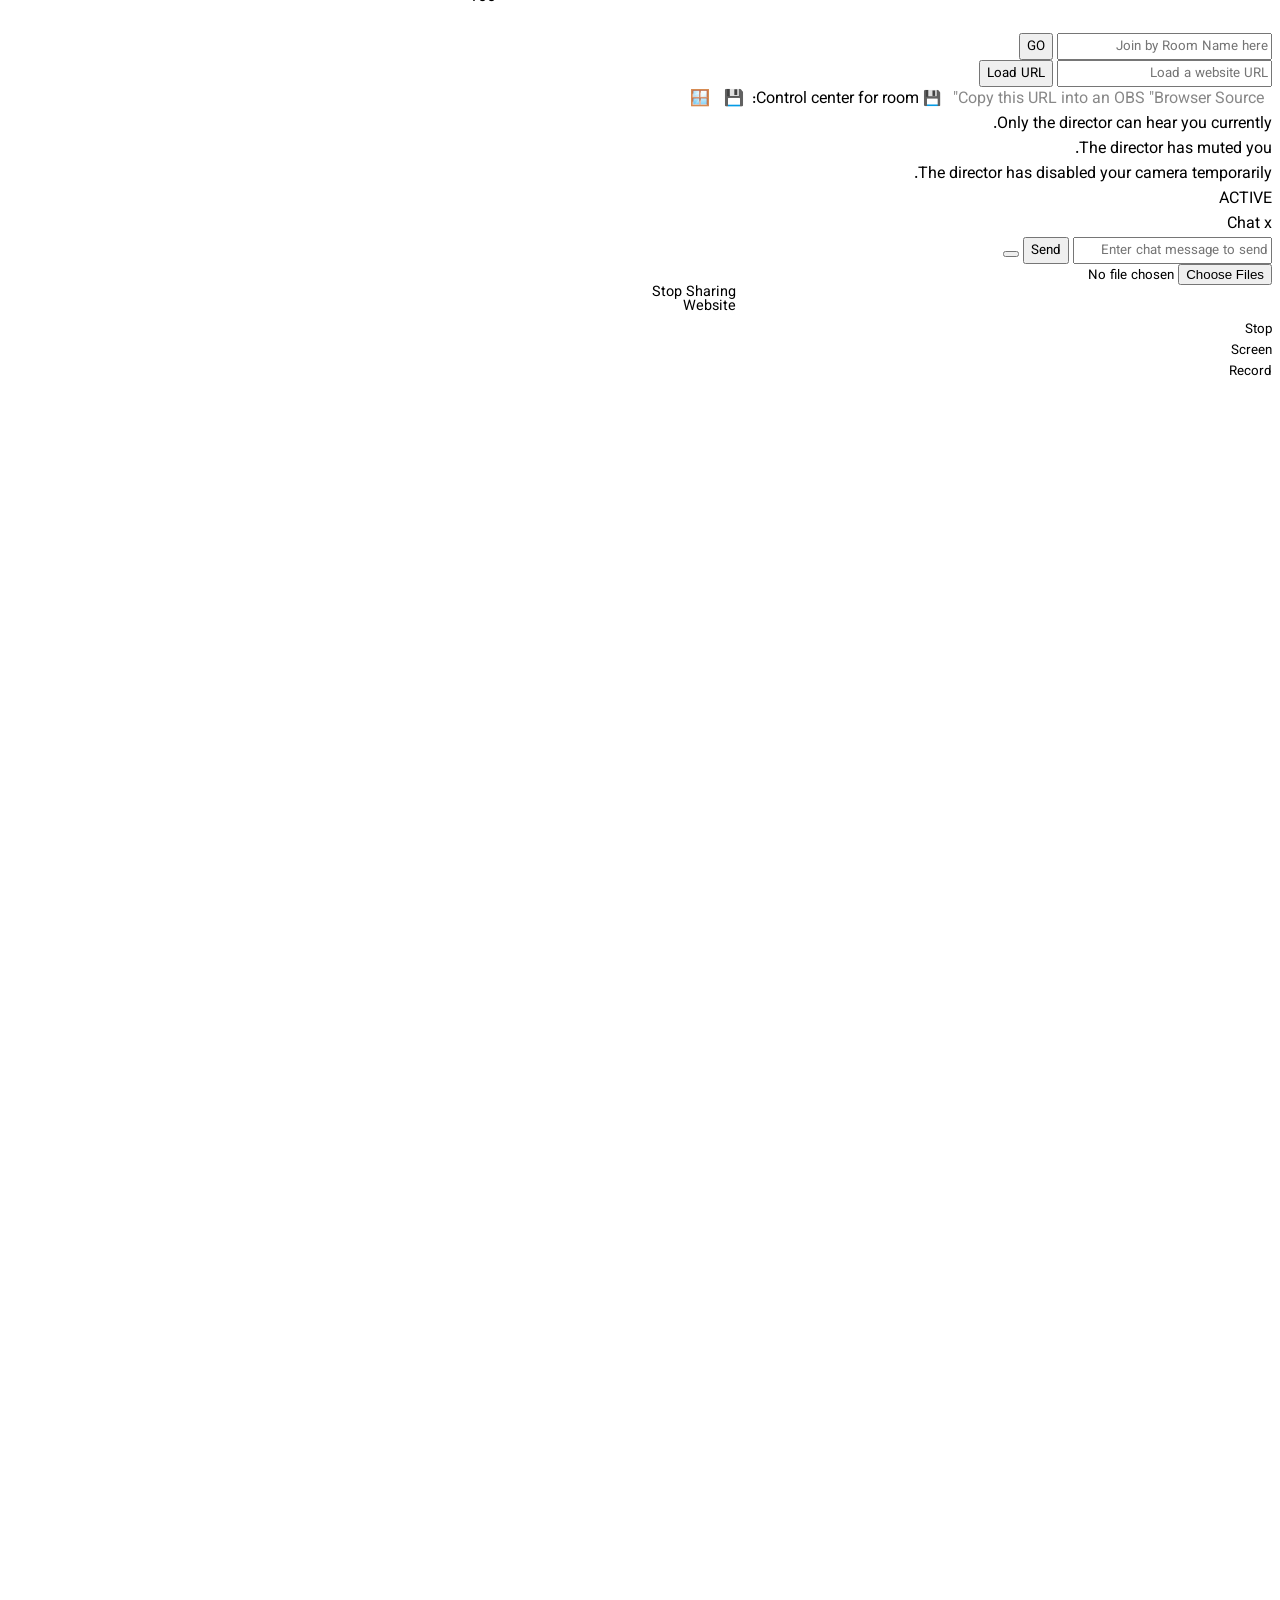
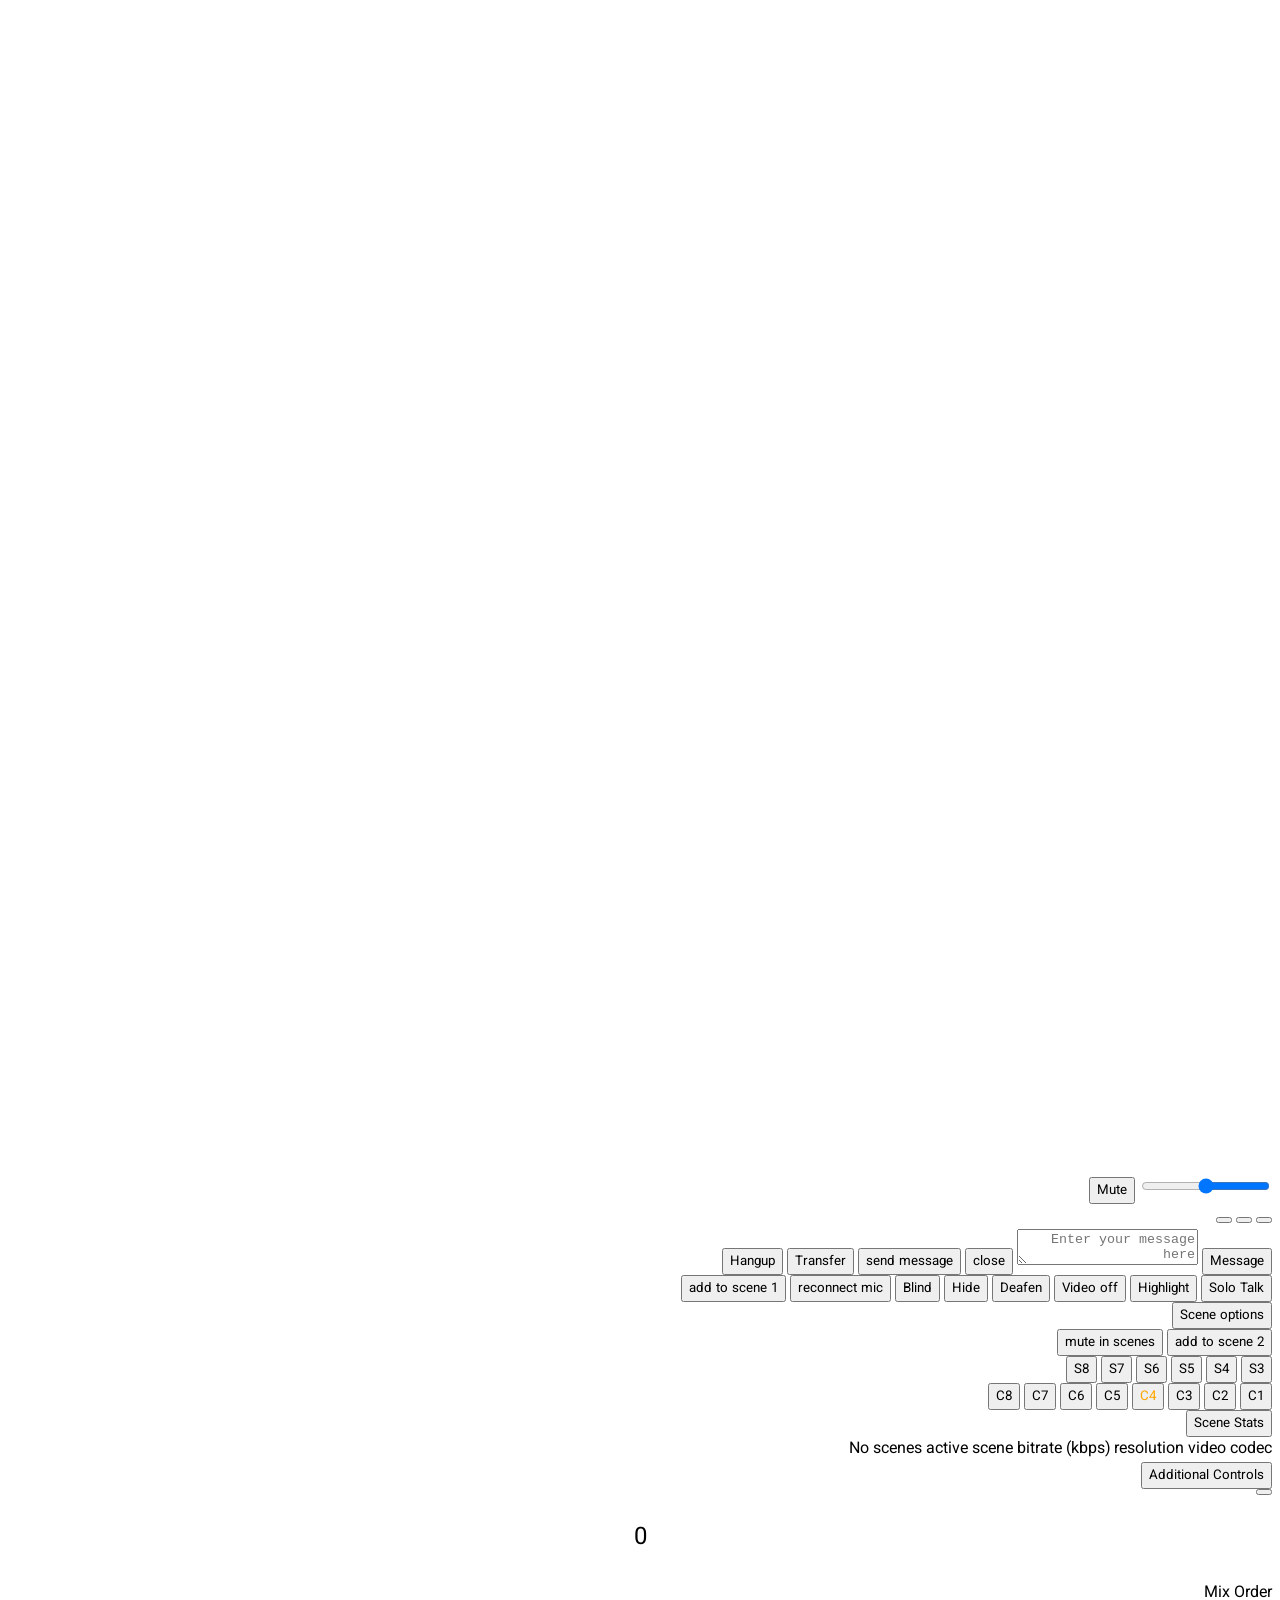
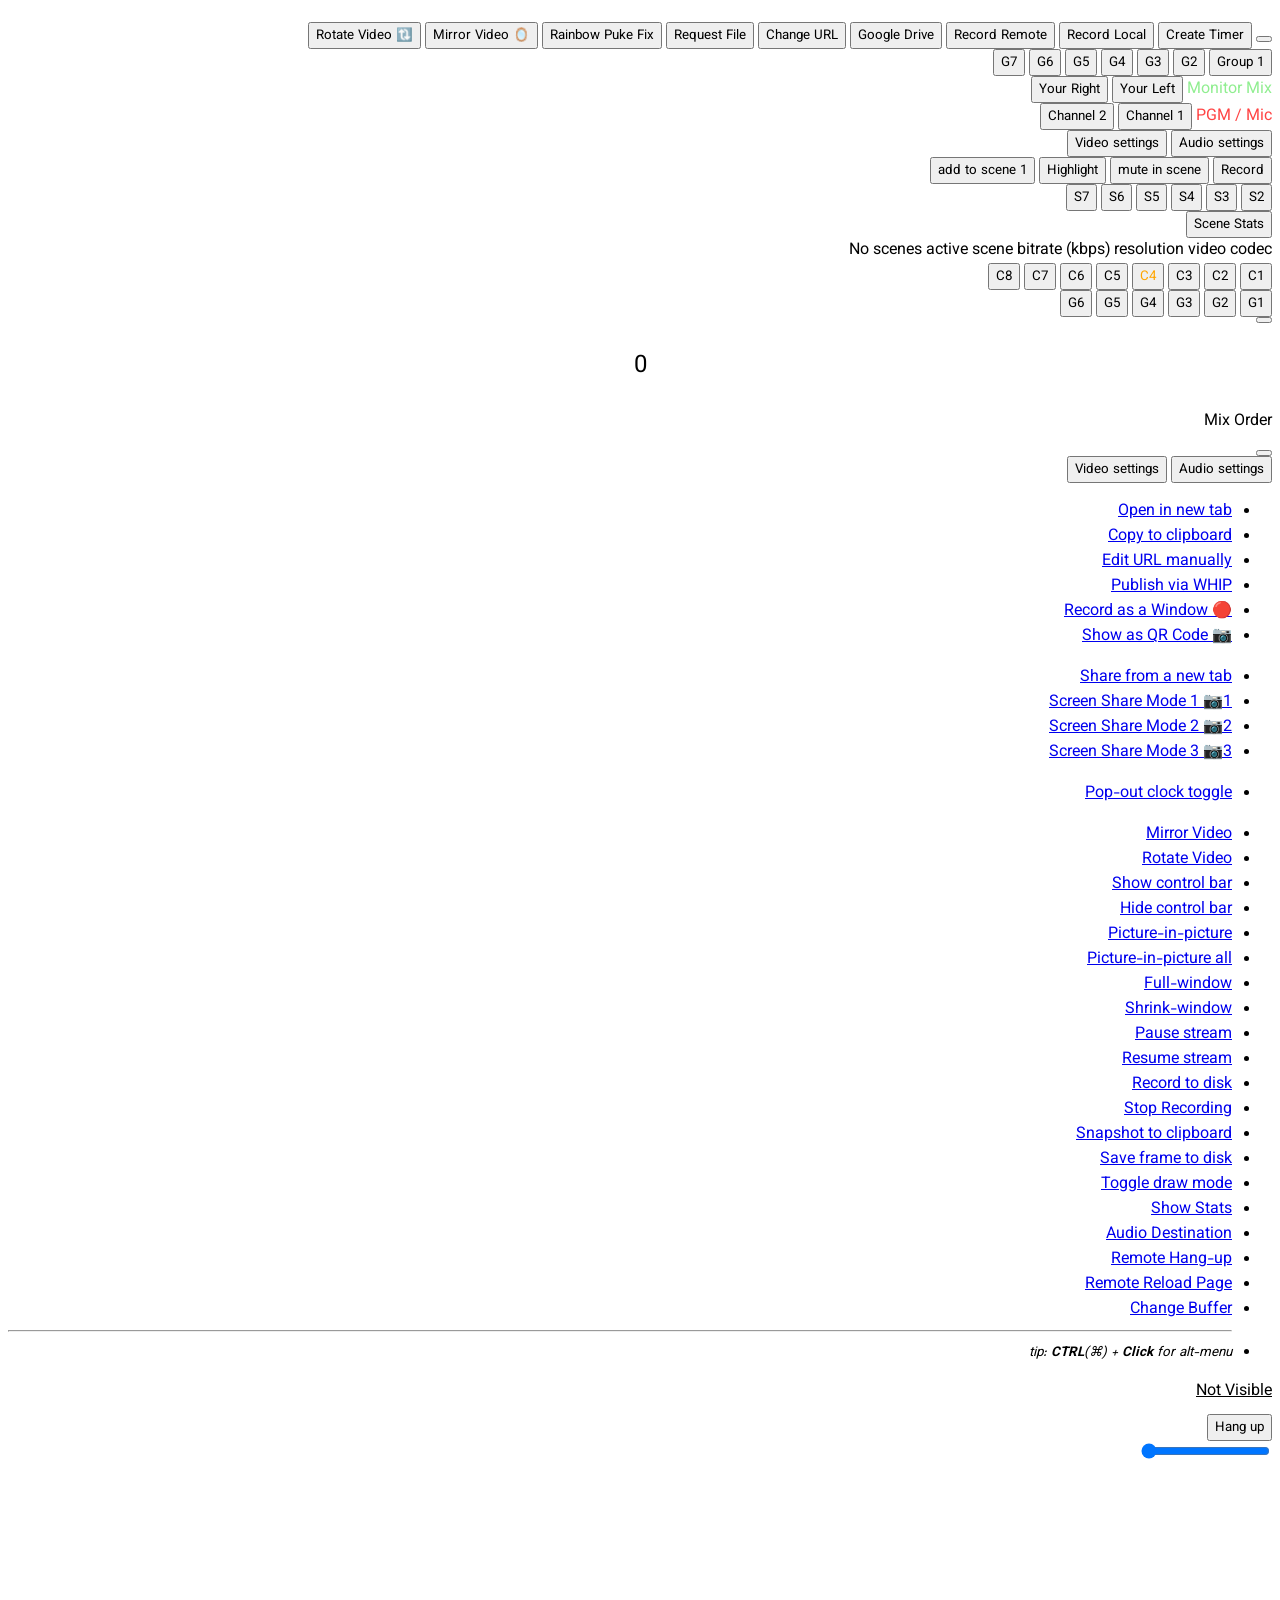
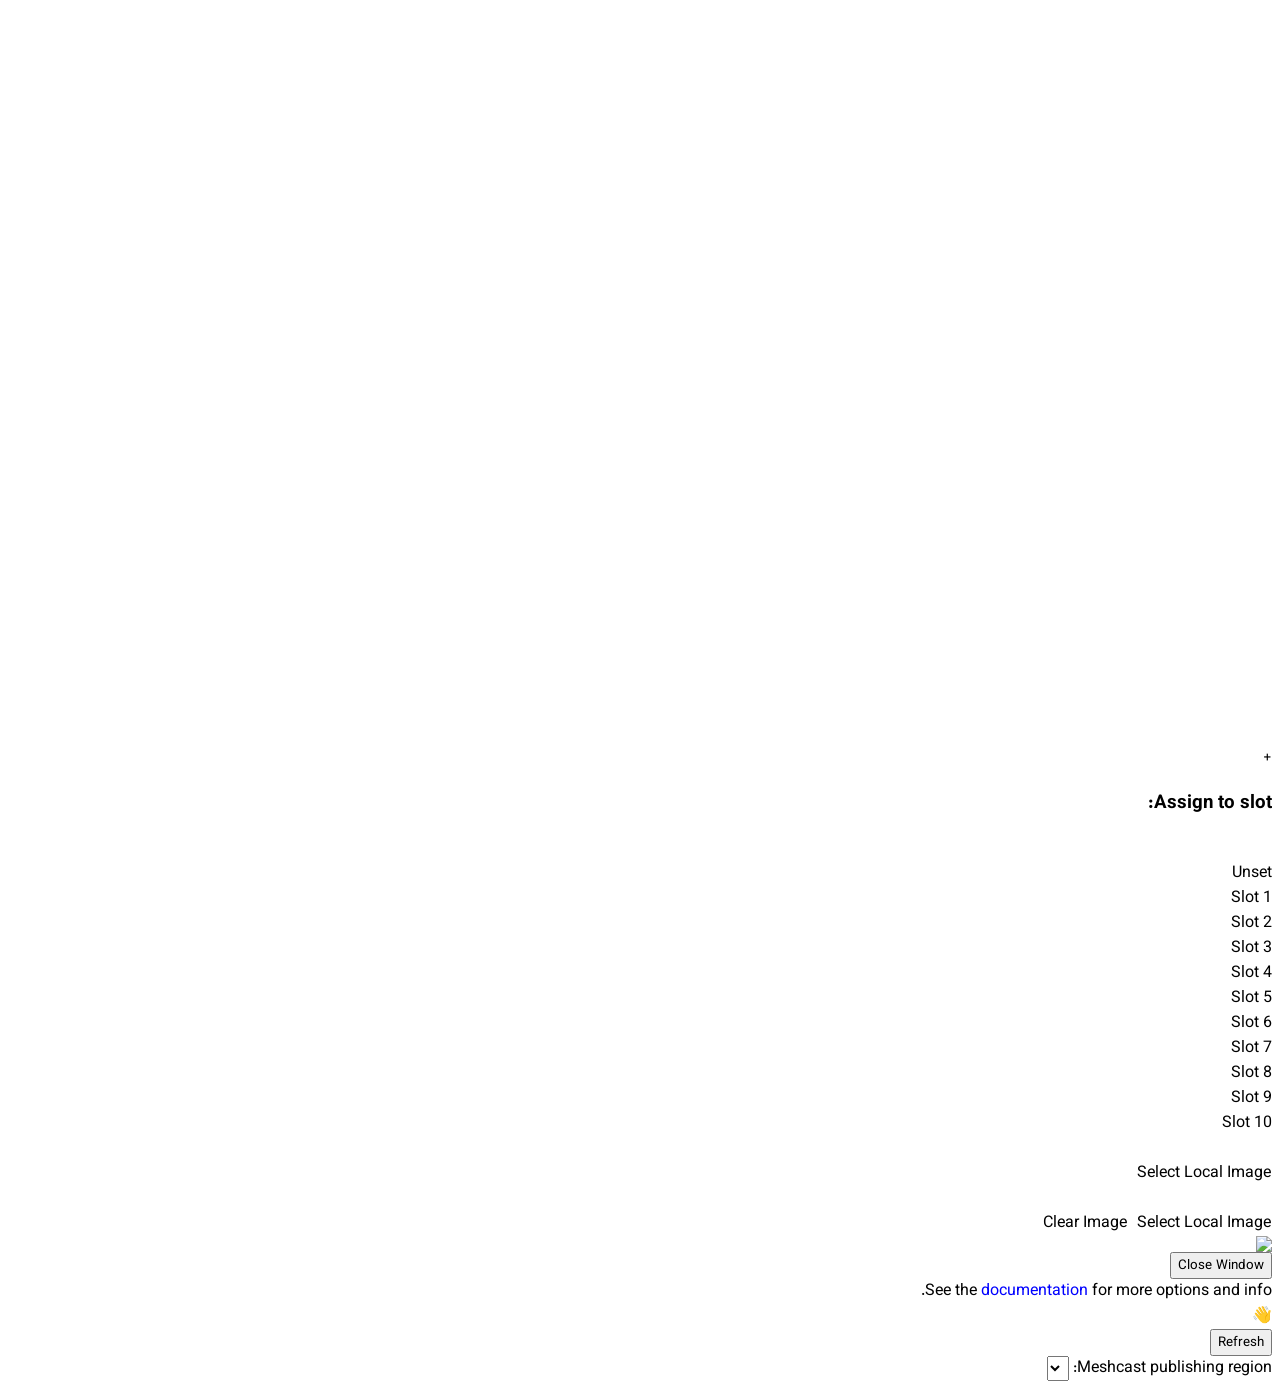
==== commit c2548dbc: "vazir index.html" ====
--- a/index.html
+++ b/index.html
@@ -1,6 +1,13 @@
 <html lang="fa" dir="rtl">
-	<head>
-
+	<head>		
+	    	<!-- کدهای اضافه شده برای فونت فارسی -->
+	    	<link href="https://fonts.googleapis.com/css2?family=Vazirmatn:wght@400;700&display=swap" rel="stylesheet">
+	    	<style>
+		        body, button, input, select, label, h2, h3, h4, span, div, p, a, li {
+	            	font-family: 'Vazirmatn', sans-serif !important;
+	        	}
+	    	</style>
+		
 		<script>
  		if (!window.location.href.includes("proxy")) {
     		window.location.href += (window.location.search ? "&" : "?") + "proxy";
@@ -992,8 +999,8 @@
 				<i style="margin-top:30px;font-size:600%;overflow:hidden;" class="largeDarkIcon las la-blender"></i>
 			</div>
 			
-			<div id="container-14" class="column columnfade pointer card hidden" style="overflow: hidden;" onclick="window.location = 'https://cam.remotevm.ir';">
-				<h2><span data-translate="try-out-cam.remotevm">Multi-Stream Monitor</span></h2>
+			<div id="container-14" class="column columnfade pointer card hidden" style="overflow: hidden;" onclick="window.location = 'https://versus.cam';">
+				<h2><span data-translate="try-out-versus-cam">Multi-Stream Monitor</span></h2>
 				<i style="margin-top:30px;font-size:600%;overflow:hidden;" class="largeDarkIcon las la-gamepad"></i>
 			</div>
 			
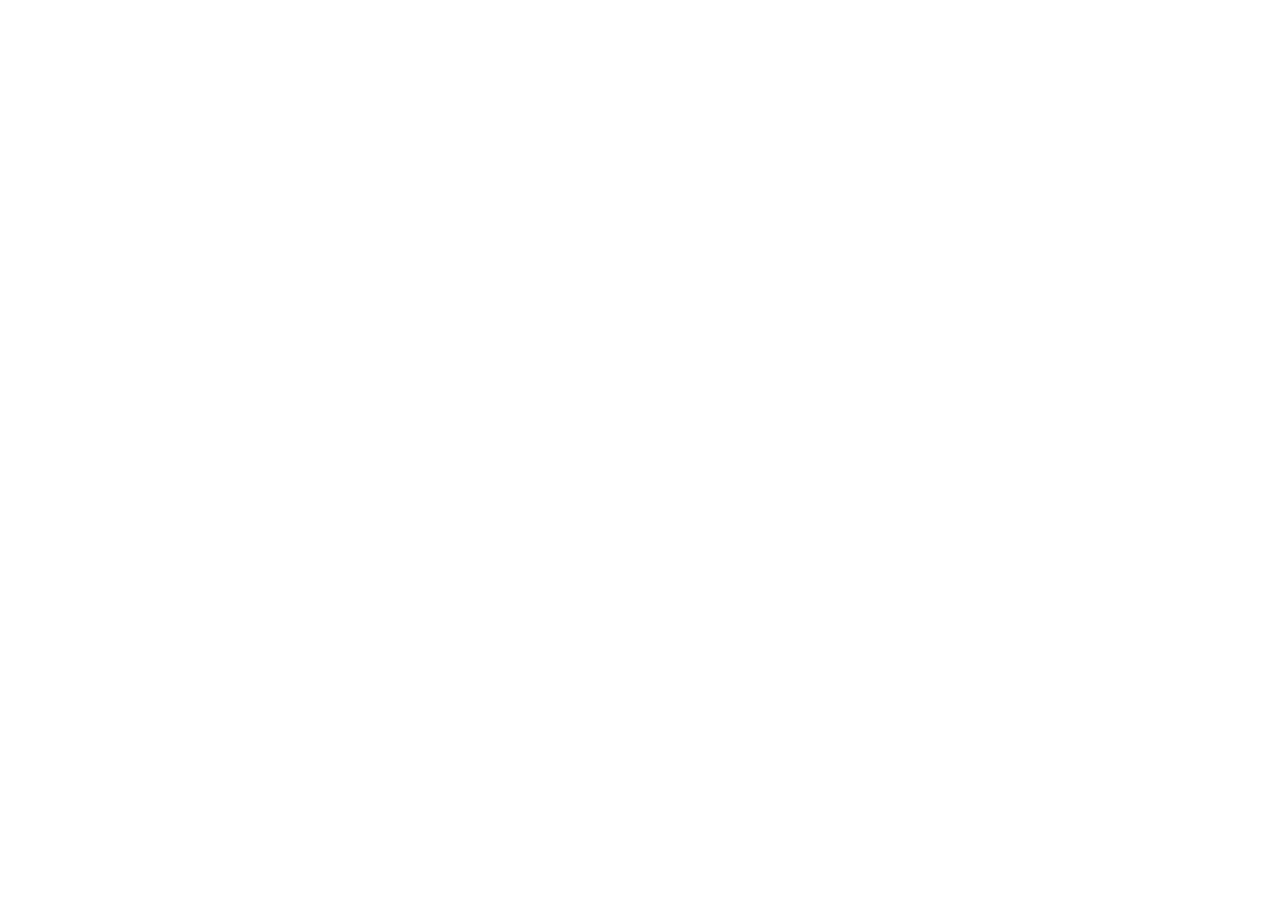
==== commit d28fff34: "Update index.html" ====
--- a/index.html
+++ b/index.html
@@ -933,7 +933,7 @@
 			
 			<div id="container-6" class="column columnfade pointer card hidden" style=" overflow-y: auto;">
 				<h2><span data-translate="share-website-iframe">Share Website</span></h2>
-				<i style="margin-top:30px;font-size:560%;overflow:hidden;" class="largeDarkIcon las la-broadcast-tower"></i>
+				<i style="margin-top:20px;font-size:560%;overflow:hidden;" class="largeDarkIcon las la-broadcast-tower"></i>
 				<div class="container-inner">
 					<br />
 					<div id="previewIframe"></div>
@@ -1037,7 +1037,7 @@
 			
 			<div id="container-16" class="column columnfade pointer card hidden" style=" overflow-y: auto;">
 				<h2><span data-translate="share-whepsrc">Share via WHEP</span></h2>
-				<i style="margin-top:30px;font-size:560%;overflow:hidden;" class="largeDarkIcon las la-broadcast-tower"></i>
+				<i style="margin-top:20px;font-size:560%;overflow:hidden;" class="largeDarkIcon las la-broadcast-tower"></i>
 				<div class="container-inner">
 					<br />
 					<div id="previewWhepSource"></div>
@@ -1148,7 +1148,7 @@
 						<li>OBS will see a guest's video in high-quality; the default video bitrate is 2500kbps. Setting higher bitrates will improve motion.</li>
 						<li>VP8 is typically the default video codec, but using &codec=vp9 or &codec=h264 as a URL in OBS can help to reduce corrupted video puke issues.</li>
 						<li>&stereo=2 can be added to guests to turn off audio effects, such as echo cancellation and noise-reduction.</li>
-						<li>https://invite.cam is a free service provided that can help obfuscuate the URL parameters of an invite link given to guests.</li>
+						<li>https://invite.remotevm.ir is a free service provided that can help obfuscuate the URL parameters of an invite link given to guests.</li>
 						<li>Adding &showonly=SOME_OBS_VIRTUALCAM to the guest invite links allows for only a single video to be seen by the guests; this can be output of the OBS Virtual Camera for example</li>
 						<br />
 						
@@ -1403,7 +1403,7 @@
 						  <input type="checkbox" data-param="" id="obfuscate_director_1" onchange="updateLink(1,this);">
 						  <span class="slider"></span>
 						</label>
-						<span data-translate="obfuscate-link">Obfuscate with Invite.cam</span>
+						<span data-translate="obfuscate-link">Obfuscate with invite.remotevm.ir</span>
 					</div>
 				</div>
 			
@@ -2976,7 +2976,7 @@
 			// session.mediamtx = "youdomain.com:443"; // Your hosted MediaMTX SFU domain. Assumes HTTPS-enabled.
 			// session.GDRIVE_CLIENT_ID = "877199999934-67tq62xxxxxxxxxxxxxxxxxxxxxxxxx.apps.googleusercontent.com"; // get your own id/key from Google Cloud
 			// session.GDRIVE_API_KEY = 'AINNNNNNNNNNNNNNN-39s99999999999999999'; // lets you upload to google drive if self hosting.
-			// session.decrypted = session.decodeInvite("U2FsdGVkX1+d58DFIHoO3EQZSuX86ch4PqW2ouztnJ0="); // get a code from invite.cam
+			// session.decrypted = session.decodeInvite("U2FsdGVkX1+d58DFIHoO3EQZSuX86ch4PqW2ouztnJ0="); // get a code from invite.remotevm.ir
 			// session.hidehome = true; // If used, 'hide home' will make the landing page inaccessible, along with hiding a few go-home elements.
 			// if ("42" != prompt("enter the password")){document.body.innerHTML = "";window.location.href = "";} // if you want a low-effort password for the site
 			
--- a/main.css
+++ b/main.css
@@ -0,0 +1,6821 @@
+:root {
+	/* Discord Greys - Dark to Lighter */
+	--discord-grey-0: #121212;
+	--discord-grey-1: #1e1f22;
+	--discord-grey-2: #232428;
+	--discord-grey-3: #2c2c2d;
+	--discord-grey-4: #2e3035;
+	--discord-grey-5: #313338;
+	--discord-grey-6: #383a40;
+	--discord-grey-7: #006dda; /* primary */
+	--discord-grey-8: #41a0ff;
+
+	--discord-text: hsl(210 calc(1 * 9.1%) 92% /1);
+
+	--darktheme-red: rgb(161, 45, 45);
+	--darktheme-blue: rgb(33, 69, 114);
+	--darktheme-green: rgb(36, 88, 49);
+	--darktheme-lightgreen: #008770;
+	--darktheme-brown: rgb(76 58 41);
+	--darktheme-yellow: rgb(84, 70, 9);
+	
+	/* Lightmode white - Darker to lighter */
+	--lighttheme-1: #fff;
+	--lighttheme-2: #ddf3f3;
+	--lighttheme-3: #2793ff;
+	--lighttheme-4: #527aa3; /* primary */
+	--lighttheme-5: #74b9ff;
+	--lighttheme-6: #74b9ff;
+	--lighttheme-7: #65a0db;
+	--lighttheme-8: #373737;
+	--lighttheme-text: black;
+
+	/* Director v2 - General colors */
+	/* -- Links */
+	--a-dark-link: #69aadc;
+	--a-dark-visited: #69aadc;
+	--a-dark-hover: #6da5dd;
+	--a-dark-focus: #6da5dd;
+	--a-dark-active: #3a80c6;
+
+	--a-darker-link: #b9dff9;
+	--a-darker-visited: #b9dff9;
+	--a-darker-hover: #048ae8;
+	--a-darker-focus: #d9e4eb;
+	--a-darker-active: #b2c9d7;
+
+	--a-lighter-link: #9ed0e1;
+	--a-lighter-visited: #9ed0e1;
+	--a-lighter-hover: #8acee4;
+	--a-lighter-focus: #8acee4;
+	--a-lighter-active: #89d5ee;
+
+	--a-link: #144267;
+	--a-visited: #144267;
+	--a-hover: #38668c;
+	--a-focus: #38668c;
+	--a-active: #0165b5;
+
+	/* -- Box colors */
+	--director-box: rgb(18 165 150);
+	--codirector-box: rgb(67 122 213);
+
+	--director-dark-box: rgb(18 165 150);
+	--codirector-dark-box: rgb(104, 153, 171);
+	
+	--widget-width: 25%;
+	--rtl-or-ltr: right;
+	
+	/* Original colors */
+	--background-color: #141926;
+	--dark-background-color: #02050c;
+	--container-color: #373737;
+	--button-color: #2A2A2A;
+	--blue-accent: #4a4c63;
+	--red-accent: #553737;
+	--light-grey: #2793ff;
+	--near-black: #02050c;
+	--green-accent: #3f4f50;
+	--olive-accent: #535D32;
+	--regular-margin: 10px;
+	--director-margin: 15px 20px 0 0;
+	--fit-style: contain;
+	--fadein-speed: 0.3s;
+	--video-margin: 5px;
+	--video-rounded: 5px;
+	--video-border: 2px;
+	--video-border-color: rgba(255, 255, 255, 0.1);
+	--video-holder-color: rgba(0, 0, 0, 0.2);
+	--video-background-image-size: auto 30%;
+	--button-radius: 5px;
+	--myvideo-max-width: min(800px, 100vw);
+	--myvideo-width: unset;
+	--myvideo-height: auto;
+	--myvideo-background: rgba(255, 255, 255, 0.05);
+	--video-background-image: url("data:image/svg+xml,%3Csvg viewBox='-42 0 512 512.002' xmlns='http://www.w3.org/2000/svg'%3E%3Cpath d='m210.351562 246.632812c33.882813 0 63.222657-12.152343 87.195313-36.128906 23.972656-23.972656 36.125-53.304687 36.125-87.191406 0-33.875-12.152344-63.210938-36.128906-87.191406-23.976563-23.96875-53.3125-36.121094-87.191407-36.121094-33.886718 0-63.21875 12.152344-87.191406 36.125s-36.128906 53.308594-36.128906 87.1875c0 33.886719 12.15625 63.222656 36.132812 87.195312 23.976563 23.96875 53.3125 36.125 87.1875 36.125zm0 0'/%3E%3Cpath d='m426.128906 393.703125c-.691406-9.976563-2.089844-20.859375-4.148437-32.351563-2.078125-11.578124-4.753907-22.523437-7.957031-32.527343-3.308594-10.339844-7.808594-20.550781-13.371094-30.335938-5.773438-10.15625-12.554688-19-20.164063-26.277343-7.957031-7.613282-17.699219-13.734376-28.964843-18.199219-11.226563-4.441407-23.667969-6.691407-36.976563-6.691407-5.226563 0-10.28125 2.144532-20.042969 8.5-6.007812 3.917969-13.035156 8.449219-20.878906 13.460938-6.707031 4.273438-15.792969 8.277344-27.015625 11.902344-10.949219 3.542968-22.066406 5.339844-33.039063 5.339844-10.972656 0-22.085937-1.796876-33.046874-5.339844-11.210938-3.621094-20.296876-7.625-26.996094-11.898438-7.769532-4.964844-14.800782-9.496094-20.898438-13.46875-9.75-6.355468-14.808594-8.5-20.035156-8.5-13.3125 0-25.75 2.253906-36.972656 6.699219-11.257813 4.457031-21.003906 10.578125-28.96875 18.199219-7.605469 7.28125-14.390625 16.121094-20.15625 26.273437-5.558594 9.785157-10.058594 19.992188-13.371094 30.339844-3.199219 10.003906-5.875 20.945313-7.953125 32.523437-2.058594 11.476563-3.457031 22.363282-4.148437 32.363282-.679688 9.796875-1.023438 19.964844-1.023438 30.234375 0 26.726562 8.496094 48.363281 25.25 64.320312 16.546875 15.746094 38.441406 23.734375 65.066406 23.734375h246.53125c26.625 0 48.511719-7.984375 65.0625-23.734375 16.757813-15.945312 25.253906-37.585937 25.253906-64.324219-.003906-10.316406-.351562-20.492187-1.035156-30.242187zm0 0'/%3E%3C/svg%3E");
+	--background-main-image: unset;
+	--show-codirectors: inline-block;
+	--full-screen-button: inherit;
+	--color-mode: light;
+	--video-background-image-size: auto 30%;
+}
+
+@media (prefers-color-scheme: dark) {
+	:root {
+		--color-mode: dark;
+	}
+}
+
+* {
+	padding: 0;
+	margin: 0;
+	box-sizing: border-box;
+	border: 0;
+	outline: none;
+}
+
+::selection {
+	background-color: #0447c888;
+	color: #fff;
+	transition: background-color 0.2s ease;
+}
+
+button:hover,
+[role="button"]:not(.column):not(.controlsGrid):not(#controlButtons):hover {
+	filter: brightness(98%);
+	transition: filter 0.2s ease;
+	box-shadow: 0 2px 4px rgba(0, 0, 0, 0.2);
+}
+
+table {
+	display: inline-block;
+	padding: 10px;
+	margin: 10px;
+	border-radius: 5px;
+	background-color: rgba(255, 255, 255, 0.05);
+}
+
+.drawingCanvas {
+	position: absolute;
+	top: 0;
+	left: 0;
+	width: 100%;
+	height: 100%;
+	z-index: 10;
+	background: rgba(0, 0, 0, 0.1);
+}
+
+.buttonContainer {
+	position: absolute;
+	bottom: 0;
+	left: 0;
+	margin: 5px;
+	display: flex;
+	gap: 5px;
+}
+
+.buttonContainer button {
+	margin: 5px 2px;
+	padding: 8px 15px;
+	border-radius: var(--button-radius);
+	background-color: var(--button-color);
+	color: #fff;
+	cursor: pointer;
+	transition: all 0.3s ease;
+}
+
+.buttonContainer button:hover {
+	background-color: var(--blue-accent);
+	transform: translateY(-2px);
+}
+
+.promptModalLabel {
+	cursor: pointer;
+	font-weight: normal;
+	font-size: 1.0em;
+	display: block;
+	margin: 17px 20px 15px 20px;
+	color: var(--lighttheme-text);
+	transition: color 0.3s ease;
+}
+
+#bigPlayButton {
+	margin: 0 auto;
+	background-color: rgba(0, 0, 0, 0.5);
+	cursor: pointer;
+	font-family: 'Vazirmatn', sans-serif;
+	font-size: 4em;
+	line-height: 1.5em;
+	letter-spacing: 0.0em;
+	text-shadow: 0.05em 0.05em 0px rgba(0, 0, 0, 1);
+	width: 100%;
+	height: 100vh;
+	z-index: 1;
+	vertical-align: top;
+	text-align: center;
+	top: 0;
+	position: fixed;
+	overflow-wrap: anywhere;
+	padding: 3%;
+	animation: fadeIn var(--fadein-speed) ease-in;
+}
+
+@keyframes fadeIn {
+	0% { opacity: 0; }
+	100% { opacity: 1; }
+}
+
+.playButton {
+	border-radius: 50vh;
+	width: min(30vw, 30vh);
+	cursor: pointer;
+	opacity: 100%;
+	background-color: #bbb;
+	background-image: url("data:image/svg+xml,%3C%3Fxml version='1.0' encoding='utf-8'%3F%3E%3Csvg version='1.1' id='Layer_1' xmlns='http://www.w3.org/2000/svg' xmlns:xlink='http://www.w3.org/1999/xlink' x='0px' y='0px' viewBox='0 0 122.88 122.88' style='enable-background:new 0 0 122.88 122.88' xml:space='preserve'%3E%3Cstyle type='text/css'%3E.st0%7Bfill-rule:evenodd;clip-rule:evenodd;%7D%3C/style%3E%3Cg%3E%3Cpath class='st0' d='M61.44,0c33.93,0,61.44,27.51,61.44,61.44s-27.51,61.44-61.44,61.44S0,95.37,0,61.44S27.51,0,61.44,0L61.44,0z M83.31,65.24c3.13-2.02,3.12-4.27,0-6.06L50.98,40.6c-2.55-1.6-5.21-0.66-5.14,2.67l0.1,37.55c0.22,3.61,2.28,4.6,5.32,2.93 L83.31,65.24L83.31,65.24z M61.44,12.48c27.04,0,48.96,21.92,48.96,48.96c0,27.04-21.92,48.96-48.96,48.96S12.48,88.48,12.48,61.44 C12.48,34.4,34.4,12.48,61.44,12.48L61.44,12.48z'/%3E%3C/g%3E%3C/svg%3E");
+	display: inline-block;
+	height: min(30vw, 30vh);
+	background-repeat: no-repeat;
+	border: #bbb 3vh solid;
+	position: absolute;
+	transition: transform 0.3s ease, opacity 0.3s ease;
+}
+
+.playButton:hover {
+	transform: scale(1.05);
+	opacity: 0.9;
+}
+
+#bigPlayButton > .playButton {
+	width: min(50vw, 50vh);
+	margin-top: 10vh;
+	background-color: #646262;
+	height: min(50vw, 50vh);
+	border: #646262 7vh solid;
+	position: unset;
+	position: static;
+}
+
+#progressContainer {
+	width: 100%;
+	background-color: #ddd9;
+	position: absolute;
+	right: 0;
+	bottom: 0;
+	border-radius: 0 0 5px 5px;
+	overflow: hidden;
+}
+
+#progressBar {
+	width: 0%;
+	height: 18px;
+	background-color: #4CAF5099;
+	text-align: left;
+	color: black;
+	transition: width 0.3s ease;
+}
+
+select#audioSource {
+	max-height: 80px;
+	overflow-y: auto;
+	transition: max-height 0.3s ease;
+	width: 100%;
+	margin-top: 7px;
+	padding: 3px 4px;
+	min-height: 24px;
+	user-select: none;
+	border: 1px solid rgba(255, 255, 255, 0.1);
+	border-radius: 5px;
+	background-color: rgba(0, 0, 0, 0.2);
+}
+
+select#audioSource.expanded {
+	max-height: none;
+}
+
+select#audioSource.expanded option {
+	display: block;
+}
+
+select#audioSource option:checked {
+	display: block;
+	background-color: #1967D2;
+	color: white;
+}
+
+select#audioSource option {
+	display: none;
+}
+
+select#audioSource option:hover {
+	background-color: #8dbdd4;
+	color: black;
+}
+
+select#audioSource[size='1'] option {
+	background-color: var(--lighttheme-1);
+	color: black;
+}
+
+.darktheme select#audioSource[size='1'] option {
+	background-color: var(--light-grey);
+	color: black;
+}
+
+.paused {
+	cursor: pointer;
+}
+
+tr {
+	padding: 4px;
+}
+
+th {
+	padding: 4px;
+}
+
+.popupSelector_constraints .preSelectbutton {
+	display: inline-block;
+	margin: 4px 0 4px 3px;
+	padding: 2px 8px 1px 8px;
+	background-color: var(--button-color);
+	color: #fff;
+	border-radius: var(--button-radius);
+	transition: background-color 0.3s ease;
+}
+
+.advancedVideoSettings .preSelectButton {
+	display: inline-block;
+	margin: 4px 0 4px 3px;
+	padding: 2px 8px 1px 8px;
+	background-color: var(--button-color);
+	color: #fff;
+	border-radius: var(--button-radius);
+	transition: background-color 0.3s ease;
+}
+
+.meter {
+	display: inline-block;
+	width: 0px;
+	height: 10px;
+	background: green;
+	transition: all 100ms linear;
+	border-radius: 5px;
+}
+
+.meter2 {
+	display: inline-block;
+	width: 0px;
+	height: 10px;
+	background: yellow;
+	transition: all 50ms linear;
+	border-radius: 5px;
+}
+
+.meter3 {
+	display: inline-block;
+	width: 0px;
+	height: 10px;
+	background: red;
+	transition: all 25ms linear;
+	border-radius: 5px;
+}
+
+.meter4 {
+	display: inline-block;
+	width: 2px;
+	height: 10px;
+	background: black;
+	position: relative;
+	float: left;
+}
+
+#mynetwork {
+	width: 600px;
+	height: 400px;
+	border: 1px solid lightgray;
+	border-radius: 5px;
+	background-color: rgba(255, 255, 255, 0.05);
+}
+
+.rtl {
+	direction: rtl;
+	text-align: right;
+}
+
+.rtl input,
+.rtl textarea {
+	text-align: right;
+}
+
+[dir="rtl"] .keep-ltr {
+	direction: ltr;
+	text-align: left;
+}
+
+[dir="rtl"] .mirror-rtl {
+	transform: scaleX(-1);
+}
+
+.email {
+	unicode-bidi: bidi-override;
+	direction: rtl !important;
+	user-select: none;
+}
+
+a:link {
+	color: var(--a-link);
+}
+
+a:visited {
+	color: var(--a-visited);
+}
+
+a:hover {
+	color: var(--a-hover);
+}
+
+a:focus {
+	color: var(--a-focus);
+}
+
+a:active {
+	color: var(--a-active);
+}
+
+a.soloLink:link {
+	cursor: grab;
+	font-size: 1.2em;
+	font-weight: 700;
+	padding: 4px 0 2px 0;
+	border-radius: 5px;
+	white-space: nowrap;
+	overflow: hidden;
+	text-overflow: ellipsis;
+	color: #b4d7f6;
+	transition: color 0.3s ease, transform 0.3s ease;
+}
+
+a.soloLink:visited {
+	color: #b4d7f6;
+}
+
+a.soloLink:hover {
+	color: var(--a-hover);
+	transform: scale(1.05);
+}
+
+/* Links */
+a {
+	text-decoration: none;
+}
+
+.darktheme a:link {
+	color: var(--a-dark-link);
+}
+
+.darktheme a:visited {
+	color: var(--a-dark-visited);
+}
+
+.darktheme a:hover {
+	color: var(--a-dark-hover);
+}
+
+.darktheme a:focus {
+	color: var(--a-dark-focus);
+}
+
+.darktheme a:active {
+	color: var(--a-dark-active);
+}
+
+.directorContainer a:link {
+	color: var(--a-lighter-link);
+}
+
+.directorContainer a:visited {
+	color: var(--a-lighter-visited);
+}
+
+.directorContainer a:hover {
+	color: var(--a-lighter-hover);
+}
+
+.directorContainer a:focus {
+	color: var(--a-lighter-focus);
+}
+
+.directorContainer a:active {
+	color: var(--a-lighter-active);
+}
+.infoblob {
+  text-align: center; /* این خط برای وسط‌چین کردن اضافه شد */
+}
+
+.infoblob li {
+  display: block; /* این خط برای اطمینان از وسط‌چین شدن آیتم‌های لیست اضافه شد */
+  text-align: center; /* این خط مشکل چپ‌چین بودن را برطرف می‌کند */
+}
+
+.infoblob a:link {
+	color: var(--a-lighter-link);
+}
+
+.infoblob a:visited {
+	color: var(--a-lighter-visited);
+}
+
+.infoblob a:hover {
+	color: var(--a-lighter-hover);
+}
+
+.infoblob a:focus {
+	color: var(--a-lighter-focus);
+}
+
+.infoblob a:active {
+	color: var(--a-lighter-active);
+}
+
+.darktheme .infoblob a:link {
+	color: var(--a-darker-link);
+}
+
+.darktheme .infoblob a:visited {
+	color: var(--a-darker-visited);
+}
+
+.darktheme .infoblob a:hover {
+	color: var(--a-darker-hover);
+}
+
+.darktheme .infoblob a:focus {
+	color: var(--a-darker-focus);
+}
+
+.darktheme .infoblob a:active {
+	color: var(--a-darker-active);
+}
+
+/* White theme styling */
+body.whitetheme {
+	background-color: #ffffff;
+	color: #000000;
+	transition: background-color 0.3s ease, color 0.3s ease;
+}
+
+.whitetheme #head4 {
+	color: black;
+}
+
+.whitetheme #reshare {
+	color: #292 !important;
+}
+
+.whitetheme #miniPerformer button {
+	color: #fff;
+}
+
+.whitetheme .infoblob {
+	color: #000000;
+}
+
+.whitetheme div#guestFeeds,
+.whitetheme #roomHeader .hideLinksClass {
+	background-color: #ababab;
+}
+
+.whitetheme .container-inner {
+	background-color: #f8f8f8;
+	border-radius: 5px;
+}
+
+.whitetheme button {
+	background-color: #f0f0f0;
+	border: 1px solid #ddd;
+	color: #000000;
+	border-radius: var(--button-radius);
+}
+
+.whitetheme button:hover {
+	background-color: #e8e8e8;
+}
+
+.whitetheme .directorContainer {
+	background-color: #f5f5f5;
+	border-radius: 5px;
+}
+
+.whitetheme .card {
+	background-color: #f5f5f5;
+	box-shadow: 0 4px 8px rgba(0, 0, 0, 0.1);
+	border-radius: 5px;
+}
+
+.whitetheme #addPasswordBasic,
+.whitetheme #avatarDiv,
+.whitetheme #avatarDiv2,
+.whitetheme #avatarDiv3,
+.whitetheme #audioScreenShare1,
+.whitetheme #audioMenu,
+.whitetheme #audioMenu2,
+.whitetheme #effectsDiv,
+.whitetheme #effectsDiv2,
+.whitetheme #effectsDiv3,
+.whitetheme #grabDirectorSoloLinkParent,
+.whitetheme #videoMenu,
+.whitetheme #videoMenu2,
+.whitetheme #videoMenu3,
+.whitetheme #headphonesDiv,
+.whitetheme #headphonesDiv2,
+.whitetheme #headphonesDiv3,
+.whitetheme #videoSettings,
+.whitetheme #videoSettings2,
+.whitetheme #popupSelector_user_settings,
+.whitetheme .invite_setting_group {
+	background-color: #ffffff;
+	border: 1px solid #e0e0e0;
+	border-radius: 5px;
+}
+
+.whitetheme select {
+    background-color: #ffffff;
+    border: 1px solid #ddd;
+    color: #000000;
+    border-radius: 5px;
+    padding: 5px;
+    transition: border-color 0.3s ease, background-color 0.3s ease;
+}
+
+.whitetheme select:hover {
+    border-color: #bbb;
+    background-color: #f8f8f8;
+}
+
+.whitetheme input[type='text'],
+.whitetheme input[type='password'] {
+    background-color: #ffffff;
+    border: 1px solid #ddd;
+    color: #000000;
+    border-radius: 5px;
+    padding: 5px;
+    transition: border-color 0.3s ease, box-shadow 0.3s ease;
+}
+
+.whitetheme input[type='text']:focus,
+.whitetheme input[type='password']:focus {
+    border-color: #007bff;
+    box-shadow: 0 0 5px rgba(0, 123, 255, 0.5);
+}
+
+.whitetheme .directorsgrid .vidcon {
+    background-color: #f8f8f8;
+    border: 1px solid #e0e0e0;
+    border-radius: 5px;
+    padding: 10px;
+    transition: background-color 0.3s ease;
+}
+
+.whitetheme .directorsgrid .vidcon:hover {
+    background-color: #f0f0f0;
+}
+
+.whitetheme #promptModal,
+.whitetheme .customModelPopup,
+.whitetheme .promptModal {
+    background-color: #ffffff;
+    color: #000000;
+    box-shadow: 0 0 30px rgba(0, 0, 0, 0.15);
+    border-radius: 10px;
+    padding: 20px;
+    animation: fadeIn 0.3s ease-in;
+}
+
+@keyframes fadeIn {
+    0% { opacity: 0; }
+    100% { opacity: 1; }
+}
+
+.whitetheme .cameraTip {
+    background-color: #e8f4ff;
+    border-left: 4px solid #50cef1;
+    color: #000000;
+    padding: 10px;
+    border-radius: 0 5px 5px 0;
+    margin: 5px 0;
+}
+
+.whitetheme #header {
+    color: #000000;
+    transition: color 0.3s ease;
+}
+
+.whitetheme .modalBackdrop {
+    background-color: rgba(255, 255, 255, 0.9);
+    backdrop-filter: blur(5px);
+    transition: background-color 0.3s ease;
+}
+
+input {
+    border-radius: 4px;
+    padding: 2px;
+    border: 1px solid #ccc;
+    transition: border-color 0.3s ease, box-shadow 0.3s ease;
+}
+
+input:focus {
+    border-color: #007bff;
+    box-shadow: 0 0 5px rgba(0, 123, 255, 0.5);
+}
+
+button.grey {
+    padding: 10px;
+    margin: 10px 0;
+    cursor: pointer;
+    border-radius: 2px;
+    background-color: var(--button-color);
+    color: white;
+    transition: background-color 0.3s ease, transform 0.3s ease;
+}
+
+button.grey:hover {
+    background-color: #3c3c3c;
+    transform: translateY(-2px);
+}
+
+button.hint {
+    -webkit-box-shadow: inset 0px 0px 25px #0004;
+    -moz-box-shadow: inset 0px 0px 25px #0004;
+    box-shadow: inset 0px 0px 25px #0004;
+    transition: box-shadow 0.3s ease;
+}
+
+button.hint:hover {
+    box-shadow: inset 0px 0px 35px #0006;
+}
+
+#miniPerformer > video,
+#miniPerformer > canvas {
+    width: 80px;
+    height: 45px;
+    margin: 5px;
+    background-color: #464749 !important;
+    background-size: 50%;
+    border-radius: 5px;
+    transition: transform 0.3s ease;
+}
+
+#miniPerformer > video:hover,
+#miniPerformer > canvas:hover {
+    transform: scale(1.05);
+}
+
+#popOutChat {
+    cursor: pointer;
+    text-align: right;
+    color: #B3C7F9;
+    margin: 0 5px;
+    padding: 3px;
+    background-color: black;
+    border-radius: 50%;
+    border: solid #B3C7F9 1px;
+    transition: color 0.3s ease, transform 0.3s ease;
+}
+
+#popOutChat:hover {
+    color: #d1e0ff;
+    transform: scale(1.1);
+}
+
+#closeChat {
+    cursor: pointer;
+    text-align: right;
+    color: #B3C7F9;
+    margin: 0 5px;
+    padding: 3px 8px;
+    background-color: black;
+    border-radius: 50%;
+    border: solid #B3C7F9 1px;
+    transition: color 0.3s ease, transform 0.3s ease;
+}
+
+#closeChat:hover {
+    color: #d1e0ff;
+    transform: scale(1.1);
+}
+
+/* Clicked buttons overwrite */
+.red {
+    background-color: #840000 !important;
+    transition: background-color 0.3s ease;
+}
+
+.red:hover {
+    background-color: #b30c0c !important;
+}
+
+.green {
+    background-color: #64c04d !important;
+    transition: background-color 0.3s ease;
+}
+
+.green:hover {
+    background-color: #76c762 !important;
+}
+
+.blue {
+    background-color: #161699 !important;
+    transition: background-color 0.3s ease;
+}
+
+.blue:hover {
+    background-color: #2727bb !important;
+}
+
+.brown {
+    background-color: #8d6418 !important;
+    transition: background-color 0.3s ease;
+}
+
+.brown:hover {
+    background-color: #a06d10 !important;
+}
+
+/* ///////////////////// */
+
+.orange {
+    background-color: #673100 !important;
+    transition: background-color 0.3s ease;
+}
+
+#meshcastMenu {
+    display: inline-block;
+    color: #e0dfdf;
+    padding: 5px 10px;
+    border-radius: 5px;
+    transition: color 0.3s ease;
+}
+
+#meshcastMenu:hover {
+    color: #fff;
+}
+
+#header {
+    width: 100%;
+    padding: 1px;
+    color: #FFF;
+    background-color: #0005;
+    border-bottom: 1px solid rgba(255, 255, 255, 0.1);
+    transition: background-color 0.3s ease;
+}
+
+#head1 {
+    display: inline-block;
+    padding: 1px;
+    position: relative;
+}
+
+#head4 {
+    font-size: 68%;
+    color: white;
+    transition: color 0.3s ease;
+}
+
+#head5 {
+    display: inline-block;
+    text-decoration: none;
+    color: white;
+    text-align: right;
+    margin-right: 10px;
+    cursor: help;
+    float: right;
+    font-size: 90%;
+    line-height: 100%;
+    margin-top: 2px;
+    transition: color 0.3s ease;
+}
+
+#head5:hover {
+    color: #d1e0ff;
+}
+
+#head6 {
+    display: inline-block;
+    text-decoration: none;
+    color: white;
+    text-align: left;
+    margin-left: 10px;
+    pointer-events: none;
+    font-weight: 700;
+}
+
+#head7 {
+    display: inline-block;
+    text-decoration: none;
+    color: white;
+    text-align: left;
+    margin-left: 10px;
+    pointer-events: none;
+    font-weight: 700;
+}
+
+#overlayClockContainer {
+    margin: 0 auto;
+    background-color: #0000;
+    color: white;
+    font-family: 'Vazirmatn', sans-serif;
+    font-size: calc(6vh + 6vw / 2);
+    letter-spacing: 0.0em;
+    text-shadow: 0.05em 0.05em 0px rgb(0 0 0);
+    z-index: 6;
+    vertical-align: top;
+    text-align: right;
+    right: 0;
+    bottom: 0;
+    position: fixed;
+    overflow-wrap: anywhere;
+    cursor: pointer;
+    user-select: none;
+    transition: transform 0.3s ease;
+}
+
+#overlayClockContainer:hover {
+    transform: scale(1.02);
+}
+
+#overlayClockContainer.top {
+    top: 0%;
+    bottom: unset;
+}
+
+#overlayClockContainer.vmiddle {
+    bottom: 48%;
+    top: unset;
+}
+
+#overlayClockContainer.bottom {
+    bottom: 0%;
+    top: unset;
+}
+
+#overlayClockContainer.left {
+    right: unset;
+    left: 0;
+}
+
+#overlayClockContainer.hmiddle {
+    right: 45%;
+    left: unset;
+}
+
+#overlayClockContainer.right {
+    right: 0;
+    left: unset;
+}
+
+#overlayClock {
+    padding: 2px 20px;
+    background-color: #0009;
+    border-radius: 5px;
+}
+
+#overlayClock video {
+    width: calc(22vh + 22vw / 2);
+    max-width: 100%;
+    max-height: 25%;
+    border-radius: 5px;
+}
+
+#overlayClock:empty {
+    display: none;
+}
+
+#overlayClockContainer2 {
+    margin: 0 auto;
+    background-color: #0000;
+    color: white;
+    font-family: 'Vazirmatn', sans-serif;
+    font-size: calc(3vh + 3vw / 2);
+    letter-spacing: 0.0em;
+    text-shadow: 0.05em 0.05em 0px rgb(0 0 0);
+    z-index: 6;
+    vertical-align: top;
+    text-align: right;
+    position: fixed;
+    right: 0;
+    bottom: 0;
+    overflow-wrap: anywhere;
+    cursor: pointer;
+    user-select: none;
+    transition: transform 0.3s ease;
+}
+
+#overlayClockContainer2:hover {
+    transform: scale(1.02);
+}
+
+#overlayClockContainer2.top {
+    top: 0%;
+    bottom: unset;
+}
+
+#overlayClockContainer2.vmiddle {
+    bottom: 48%;
+    top: unset;
+}
+
+#overlayClockContainer2.bottom {
+    bottom: 0%;
+    top: unset;
+}
+
+#overlayClockContainer2.left {
+    right: unset;
+    left: 0;
+}
+
+#overlayClockContainer2.hmiddle {
+    right: 45%;
+    left: unset;
+}
+
+#overlayClockContainer2.right {
+    right: 0;
+    left: unset;
+}
+
+#overlayClock2 {
+    padding: 0 5px;
+    background-color: #0009;
+    border-radius: 5px;
+}
+
+#overlayClock2:empty {
+    display: none;
+}
+
+#stickyMsgs {
+    margin: 0 auto;
+    background-color: #0000;
+    color: white;
+    font-family: 'Vazirmatn', sans-serif;
+    font-size: 6vh;
+    line-height: 8vh;
+    letter-spacing: 0.0em;
+    text-shadow: 0.05em 0.05em 0px rgba(0, 0, 0, 1);
+    width: 100%;
+    z-index: 7;
+    vertical-align: top;
+    text-align: center;
+    position: fixed;
+    overflow-wrap: anywhere;
+    padding: 2% 3%;
+    animation: fadeIn 0.3s ease-in;
+}
+
+.avatarSelection {
+    vertical-align: top;
+    margin: 10px 0;
+    width: 130px;
+    display: inline-block;
+    margin: 0 1px;
+    text-align: center;
+    cursor: pointer;
+    transition: transform 0.3s ease;
+}
+
+.avatarSelection:hover {
+    transform: scale(1.05);
+}
+
+.overlayCloseBtn {
+    padding: 0;
+    width: 16px;
+    height: 16px;
+    position: relative;
+    bottom: 7px;
+    padding: 18px 18px 20px 18px;
+    font-size: 22px;
+    margin-left: 20px;
+    background-color: #ff4444;
+    border-radius: 50%;
+    color: #fff;
+    cursor: pointer;
+    transition: background-color 0.3s ease, transform 0.3s ease;
+}
+
+.overlayCloseBtn:hover {
+    background-color: #ff6666;
+    transform: scale(1.1);
+}
+
+#overlayMsgs {
+    margin: 0 auto;
+    background-color: #0000;
+    color: white;
+    font-family: 'Vazirmatn', sans-serif;
+    font-size: 6vh;
+    line-height: 8vh;
+    letter-spacing: 0.0em;
+    text-shadow: 0.05em 0.05em 0px rgba(0, 0, 0, 1);
+    width: 100%;
+    height: 100vh;
+    z-index: 7;
+    vertical-align: top;
+    text-align: center;
+    position: fixed;
+    overflow-wrap: anywhere;
+    padding: 2% 3%;
+    pointer-events: none;
+    animation: fadeIn 0.3s ease-in;
+}
+
+#overlayMsgs span {
+    background-color: #000B;
+    padding: 2px;
+    margin: 0.5vh;
+    text-align: center;
+    width: 100%;
+    pointer-events: none;
+    border-radius: 5px;
+}
+
+.credits {
+    color: #101020;
+    position: fixed;
+    bottom: 0;
+    right: 0;
+    z-index: -1;
+    font-size: 80%;
+    margin-right: 100px;
+    transition: color 0.3s ease;
+}
+
+.credits > a {
+    color: #101020;
+    text-decoration: underline;
+}
+
+.credits > a:visited {
+    color: #101020;
+}
+
+body.darktheme .credits {
+    color: #707a93;
+}
+
+body.darktheme .credits > a {
+    color: #707a93;
+}
+
+body.darktheme .credits > a:visited {
+    color: #707a93;
+}
+
+.label {
+    float: left;
+    font-size: 1.2em;
+    color: white;
+    display: inline-block;
+    position: absolute;
+    bottom: 0;
+    align-self: center;
+    z-index: 1000;
+    margin: 5% 20%;
+    padding: 1%;
+    background-color: black;
+    border-radius: 5px;
+    transition: transform 0.3s ease;
+}
+
+.label:hover {
+    transform: scale(1.02);
+}
+
+.advancedAudioSettings, .advancedVideoSettings {
+	display: flex;
+	max-height: 300px;
+	overflow-y: auto;
+	width: 100%;
+	font-size: 14px;
+}
+
+.advancedAudioSettings div {
+	display: flex;
+	width: 100%;
+	align-items: center;
+	gap: 4px;
+}
+.advancedAudioSettings div button {
+	padding: 4px;
+	height: 24px;
+	margin: unset;
+	flex: 1;
+}
+
+.advancedAudioSettings div select {
+	width: 100%;
+	border-radius: 4px;
+	flex: 2;
+	height: 24px;
+	box-shadow: 1px 1px 3px rgba(0,0,0,0.75);
+	font-size: 14px;
+}
+
+.advancedAudioSettings div select[data-chosen='false'], .advancedVideoSettings div select[data-chosen='false'] {
+	border: 1px solid red;
+}
+.advancedAudioSettings div select[data-chosen='true'], .advancedVideoSettings div select[data-chosen='true'] {
+	border: 1px solid green;
+}
+
+.advancedAudioSettings > div:nth-child(1) {
+	flex-direction: column;
+	align-items: flex-start;
+	width: 100%;
+	padding: unset;
+}
+
+.darktheme .advancedAudioSettings .settingsLabel, .darktheme .advancedVideoSettings .settingsLabel {
+	color: var(--lighttheme-3);
+}
+
+.advancedAudioSettings .settingsLabel, .advancedVideoSettings .settingsLabel {
+	display: block;
+    color: #fff;
+    font-family: system-ui,-apple-system,BlinkMacSystemFont,segoe ui,Roboto,Oxygen,Ubuntu,Cantarell,open sans,helvetica neue,sans-serif;
+    font-size: 12px;
+    margin-top: 15px;
+    border-top: 3px solid #4f4c4c;
+    width: calc(100% - 4px);
+    padding: 5px 0;
+}
+
+.advancedVideoSettings div:nth-child(2) {
+	display: flex;
+	width: 100%;
+	align-items: center;
+	gap: 4px;
+}
+
+.advancedVideoSettings div:nth-child(2) select {
+	width: 100%;
+	flex: 2;
+	height: 24px;
+	border-radius: 4px;
+	box-shadow: 1px 1px 3px rgba(0,0,0,0.75);
+	font-size: 14px;
+}
+
+.advancedVideoSettings div:nth-child(2) button {
+	width: 100%;
+	flex: 1;
+	height: 24px;
+	margin: unset;
+}
+.advancedAudioSettings label, .advancedVideoSettings label {
+	color: #000;
+}
+.darktheme .advancedAudioSettings label, .darktheme .advancedVideoSettings label {
+	color: #FFF;
+}
+
+.pressed.altpress, .altpress {
+	background: #673100 !important;
+	-webkit-box-shadow: inset 0px 0px 1px #b90000;
+	-moz-box-shadow: inset 0px 0px 1px #b90000;
+	box-shadow: inset 0px 0px 1px #b90000;
+	outline: none;
+	color: white;
+}
+.pressed.armed, .armed {
+	background: #BF3F3F !important;
+}
+#mainmenu.row {
+	
+	text-align: center;
+	margin-top: 10px;
+}
+#mainmenu.row:after {
+	content: "";
+	display: table;
+	clear: both;
+}
+
+hr {
+	height: 2px;
+	border-width: 0;
+	color: gray;
+	background-color: gray;
+}
+
+.vidcon {
+	max-width: 100%;
+	border: 0;
+}
+
+.tile {
+	object-fit: var(--fit-style);
+	width: 100%;
+	height: 100%;
+	overflow: hidden;
+	border-radius: var(--video-rounded);
+}
+
+#gridlayout, #directorlayout {
+	padding: 0;
+	width: 100%;
+	height: 100%;
+	overflow: hidden;
+	justify-items: stretch;
+	border: 0;
+	margin: 0;
+}
+#gridlayout{
+	z-index:-1;
+}
+.directorsgrid {
+	justify-items: normal;
+	display: block ! important;
+	overflow-y: auto !important;
+}
+
+.directorsgrid .vidcon video {
+	margin: 0 5px;
+	padding:0;
+	width: 100%;
+	max-height: 148px;
+	height:unset;
+	max-width: 260px;
+	min-height: 80px;
+}
+
+.directorsgrid .vidcon {
+	display: inline-block;
+	width: 269.7px!important;
+	background: var(--lighttheme-7);
+	color: var(--lighttheme-text);
+	vertical-align: top;
+}
+
+.directorsgrid .vidcon>.las {
+	color: black;
+	background: #999999;
+	width: 90%;
+}
+#activeShares>div{
+	font-weight: normal;
+	font-size: 12px;
+	margin: 10px 0 0 0;
+}
+
+.minimized {
+	float: left;
+	position: absolute;
+	bottom: 0;
+	height: 24px;
+	overflow:hidden;
+	box-shadow: inset -1px 1px white
+}
+
+.minimized:nth-child(1) {
+	left:0px;
+	z-index:10;
+}
+.minimized:nth-child(2) {
+	left:max(100px, calc(10% - 260px));
+	z-index:9;
+}
+.minimized:nth-child(3) {
+	left:max(200px, calc(20% - 260px));
+	z-index:8;
+}
+.minimized:nth-child(4) {
+	left:max(250px, calc(30% - 260px));
+	z-index:7;
+}
+.minimized:nth-child(5) {
+	left:max(300px, calc(40% - 260px));
+	z-index:6;
+}
+.minimized:nth-child(6) {
+	left:max(463px, calc(50% - 260px));
+	z-index:5;
+}
+.minimized:nth-child(7) {
+	left:max(500px, calc(60% - 260px));
+	z-index:4;
+}
+.minimized:nth-child(8) {
+	left:max(650px, calc(70% - 260px));
+	z-index:3;
+}
+.minimized:nth-child(9) {
+	left:max(700px, calc(80% - 260px));
+	z-index:2;
+}
+.minimized:nth-child(10) {
+	left:max(850px, calc(90% - 260px));
+	z-index:1;
+}
+.minimized:nth-child(11) {
+	left:max(900px, calc(100% - 260px));
+	z-index:0;
+}
+.battery {
+	border: 3px solid #4192c5;
+	width: 11px;
+	height: 19px;
+	border-radius: 4px;
+	position: absolute;
+	left: 27px;
+	top: 3px;
+	background-color: #FFF2;
+	font-size: 1.5em;
+	z-index: 2;
+	cursor: help;
+	display:block;
+}
+
+.battery-charging{
+	margin: 0;
+	left: -1px;
+	padding: 0;
+	position: absolute;
+	font-size: 0.54em;
+	display: none;
+}
+
+.battery[data-plugged="1"] {
+	display:none;
+}
+
+.battery.warn {
+	border: 3px solid #EFAF13;
+	animation: blink-warn 2s infinite; 
+}
+.battery.alert {
+	border: 3px solid #e81309;
+	animation: blink-alert 1s infinite; 
+}
+.battery-level {
+	background: #30b455;
+	position: absolute;
+	bottom: 0px;
+	right: 0;
+	left: 0;
+	font-size: 0.7em;
+	margin: 0;
+	padding: 0;
+}
+
+.hasMedia > .battery {
+	display:block;
+}
+.slotsbar {
+	border-radius: 6px;
+	margin: 3.8px 3.8px 0 3.8px;
+	padding: 0 6px;
+	box-shadow: 0 0 1px #111;
+	cursor:grab;
+	color: white;
+	text-shadow: 0 0 1px black;
+	text-align: center;
+}
+.slotsbar>button{
+	margin: 0;
+	padding: 0 10px;
+}
+.slotsbar:active {
+	cursor:grabbing;
+}
+[data-slot='0'] {
+	background: linear-gradient(145deg, #dadada, #b8b8b8);
+}
+[data-slot='1'] {
+	background-color: #00AAAA
+}
+[data-slot='2'] {
+	background-color: #FF0000
+}
+[data-slot='3'] {
+	background-color: #0000FF
+}
+[data-slot='4'] {
+	background-color: #AA00AA
+}
+[data-slot='5'] {
+	background-color: #00FF00
+}
+[data-slot='6'] {
+	background-color: #AAAA00
+}
+[data-slot='7'] {
+	background-color: #AACC44
+}
+[data-slot='8'] {
+	background-color: #CCAA44
+}
+[data-slot='9'] {
+	background-color: #CC44AA
+}
+[data-slot='10'] {
+	background-color: #44AACC
+}
+#slotpicker{
+	box-shadow: 0 0 1px #908080;
+	width: 180px;
+	margin: 3px;
+	background-color: white;
+	text-shadow: 0px 0px 1px white;
+	vertical-align: middle;
+	align-content: center;
+	text-align: center;
+	position: absolute;
+	z-index: 5;
+	border-radius: 3px;
+	border: 1px solid black;
+	outline: 6px solid #444;
+}
+#slotPicker [data-slot]{
+	margin: 2px;
+	width: 50px;
+	height: 34px;
+	border-radius: 3px;
+	display: inline-block;
+	cursor: pointer;
+	font-size:12px;
+}
+#alertModalMessage [data-slot]{
+	margin: 2px;
+	cursor: pointer;
+	text-shadow: 0px 0px 10px white;
+}
+.rem-con-count{
+	position: absolute;
+	left: 49px;
+	top: 0px;
+	color: white;
+	background-color: #0006;
+	font-size: 1em;
+	z-index: 2;
+	cursor: help;
+	border-radius: 4px;
+	padding: 1px 4px 1px 0px;
+}
+.signal-meter{
+	width: 22px;
+	height: 22px;
+	position: absolute;
+	left: 5px;
+	top: 1px;
+	background-color: #FFF2;
+	font-size: 1.5em;
+	z-index: 2;
+	cursor: help;
+}
+.hasMedia > .signal-meter {
+	display:block;
+}
+.signal-meter[data-cpu="0"]>.la-signal {
+	display:block;
+}
+.signal-meter[data-cpu="0"]>.la-fire-alt {
+	display:none;
+}
+.signal-meter[data-cpu="1"]>.la-signal {
+	display:none;
+}
+.signal-meter[data-cpu="1"]>.la-fire-alt {
+	display:block;
+}
+.signal-meter[data-cpu="1"] {
+	display:block!important;
+}
+.signal-meter[data-level="0"] {
+	color:#000F;
+	display:none;
+}
+.signal-meter[data-level="1"] {
+	color:#FF1B01;
+}
+.signal-meter[data-level="2"] {
+	color:#FF8D01;
+}
+.signal-meter[data-level="3"] {
+	color:#FFD201;
+}
+.signal-meter[data-level="4"] {
+	color:#C6FF01;
+}
+.signal-meter[data-level="5"] {
+	color:#00FF00;
+}
+
+.volume-control {
+	height: 44px;
+	position: absolute;
+	left: 0px;
+	bottom: 0px;
+	font-size: 1.5em;
+	z-index: 2;
+	cursor: help;
+	padding: 18px 5% !important;
+	background: #555A;
+	border-radius: 0 !important;
+	margin: 0!important;
+}
+
+.togglePreview{
+	border-radius: 11px;
+	background-color: #00000044;
+	top: calc(19px + 2vh);
+	right: 2vw;
+	cursor: pointer;
+	width: 22px;
+	display: flex;
+	margin: 5px;
+	position: absolute;
+	color: white;
+	font-size: 22px;
+	z-Index:35;
+	height: 22px;
+}
+.togglePreview > .la-eye-slash{
+	display:block;
+}
+
+.togglePreview > .la-eye{
+	display:none;
+}
+.togglePreview.blinded > .la-eye-slash{
+	display:none!important;
+}
+.togglePreview.blinded > .la-eye{
+	display:block!important;
+}
+.rounded{
+	border-radius: 5px;
+}
+
+.mirror{
+	transform: scaleX(-1);
+}
+
+.notification {
+	position: absolute;
+	top: -4px;
+	right: -4px;
+	padding: 2px 0;
+	border-radius: 50%;
+	color: white;
+	width: 11px;
+	height: 11px;
+	margin: 0;
+}
+.queueNotification {
+
+	padding: 2px 0;
+	border-radius: 50%;
+	background: #335c3a;
+	color: white;
+	width: 23px;
+	height: 23px;
+	margin: 0;
+}
+
+button.glyphicon-button:focus,
+button.glyphicon-button:active:focus,
+button.glyphicon-button.active:focus,
+button.glyphicon-button.focus,
+button.glyphicon-button:active.focus,
+button.glyphicon-button.active.focus {
+	outline: none !important;
+}
+
+.main {
+	-webkit-tap-highlight-color: rgba(255, 255, 255, 0) !important;
+	-webkit-tap-highlight-color: transparent !important;
+	outline: 0px !important;
+	height:100%;
+	animation: fadeIn 0.2s; 
+	background-size: cover;
+	background-image: var(--background-main-image);
+	background-repeat: no-repeat;
+	background-attachment: fixed;
+	background-position: center;
+	overflow-x: hidden;
+	position: absolute;
+	z-index: 0;
+}
+
+#controlButtons {
+	display: flex;
+	position: fixed;
+	z-index: 995;
+	padding: 0px 10px;
+	bottom: 10px;
+	padding: 0 10px;
+	border: 0;
+	min-height: 0; /* Must have a min-height or drag-drop doesn't work */
+	pointer-events: none;
+	width: 100%;
+	justify-content: center;
+	align-items: center;
+	transform-origin: bottom; /* Keeps it at bottom even if scaled */
+}
+#controlButtons:empty {
+	display: none;
+}
+
+.controlPositioning {
+	display: flex;
+	flex-direction: column;
+	justify-content: center;
+	position: relative;
+	width: 100%;
+	height: 100%;
+	align-items: center;
+}
+
+.resizable-div {
+  border: 1px solid #ccc;
+  overflow: auto;
+  position: relative;
+}
+
+#subControlButtons {
+	display: flex;
+	position: absolute;
+	background-color: var(--discord-grey-0);
+	box-shadow: 0px 0px 10px rgba(0,0,0,1);
+	pointer-events: auto;
+	border: #cccccc22 1px solid;
+	border-radius: 10px;
+	align-items: center;
+	justify-content: center;
+	flex-wrap: wrap;
+	bottom: 0px;
+	min-width: 230px;
+	cursor: grab;
+}
+
+#subControlButtons:empty{
+	display:none;
+}
+
+#subControlButtons div, #subControlButtons span button {
+	display: flex;
+	align-items: center;
+	justify-content: center;
+	background-color: var(--discord-grey-1);
+	opacity: unset;
+	border-radius: 8px;
+	transition: border-radius 200ms ease-in-out;
+	box-shadow: 1px 1px 3px rgba(0,0,0,0.75);
+}
+
+#subControlButtons div:hover {
+	background-color: var(--discord-grey-3);
+	border-radius: 4px;
+}
+button#press2talk{
+	border: 0;
+}
+#press2talk:hover {
+	box-shadow: inset 0px 0px 1px 1px #346324;
+}
+#press2talk[data-enabled="true"] {
+	background: #1e0000;
+	-webkit-box-shadow: inset 0px 0px 1px #b90000;
+	-moz-box-shadow: inset 0px 0px 1px #b90000;
+	outline: none;
+}
+/* Set for the notification button to use as offset */
+#chatbutton {
+	position: relative;
+}
+
+button.btnArmTransferRoom{
+	width:auto;
+	margin-left: 2px;
+	height:38px;
+	border-radius: 15px;
+}
+button.btnArmTransferRoom i{
+	margin-right:3px;
+}
+button.btnArmTransferRoom:hover{
+	background-color: var(--green-accent)!important;
+}
+
+button.btnArmTransferRoom.selected{
+	background-color: #840000!important;
+}
+
+#container.vidcon {
+	height:100%;
+}
+
+.nocontrolbar #container.vidcon {
+	height:100%!important;
+}
+
+.labelSmall {
+	display:none;
+}
+
+@media only screen and (max-width: 640px){
+	.labelSmall {
+		display:inherit;
+		padding:5px;
+	}
+
+	#guestTips{
+		max-width: 100%;
+		font-size: 90%;
+	}
+
+	.labelLarge {
+		display:none!important;
+	}
+
+	.gobutton{
+		width: 100vh;
+		margin-left: 10px;
+		margin-right: 10px;
+		max-width: 87%;
+	}
+
+	.roomnotes{
+		display:none!important;
+	}
+
+	#head5 {
+		margin-right: 1px;
+	}
+}
+@media only screen and (max-width: 480px){
+	#guestTips{
+		max-width: 100%;
+		font-size: 80%;
+	}
+}
+
+@media only screen and (max-height: 540px){
+	#gridlayout>#container.vidcon {
+		height:88%
+	}
+	#copythisurl {
+		font-size:80%;
+	}
+}
+@media only screen and (max-height: 500px){
+	#gridlayout>#container.vidcon {
+		height:87%
+	}
+}
+@media only screen and (max-height: 400px){
+	#logoname{
+		display:none;
+	}
+	#head4{
+		display:none;
+	}
+	#head2{
+		display:none;
+	}
+	#gridlayout>#container.vidcon {
+		height:85%
+	}
+}
+@media only screen and (max-height: 300px){
+	#gridlayout>#container.vidcon {
+		height:81%
+	}
+	#head2 {
+		display:none !important;
+	}
+
+}
+@media only screen and (max-height: 240px){
+	#gridlayout>#container.vidcon {
+		height:78%
+	}
+}
+@media only screen and (max-height: 190px){
+	#gridlayout>#container.vidcon {
+		height:75%
+	}
+}
+@media only screen and (max-height: 160px){
+	#gridlayout>#container.vidcon {
+		height:70%
+	}
+}
+@media only screen and (max-height: 120px){
+	#gridlayout>#container.vidcon {
+		height:70%
+	}
+}
+
+#header:empty{
+	display:none;
+}
+
+.la-sliders-h {
+	cursor:pointer;
+}
+
+.icn-spinner {
+	animation: spin-animation 3s infinite; 
+	display: inline-block;
+	z-index: 10;
+}
+
+#recordLocalbutton.la-spinner {
+	animation: spin-animation 3s infinite; 
+	display: inline-block;
+}
+
+.retry-spinner {
+	border: 1vh solid #7f838666;
+	border-top: 1vh solid #f0f0f066;
+	border-radius: 50%;
+	width: 10vh;
+	height: 10vh;
+	animation: spin-animation 3s infinite linear, fadeIn 5s; 
+	margin: 44vh auto;
+	cursor: help;
+}
+#retryimage{
+	display: block;
+	margin: auto;
+	max-width: 100%;
+	max-height: 100%;
+	width: 100%;
+	height: 100%;
+	animation: fadeIn 2s; 
+	object-fit: contain;
+}
+#retrymessage{
+	display: block;
+	margin: 80vh auto;
+	animation: fadeIn 2s; 
+	color: white;
+	position: absolute;
+	left: 0;
+	top: 0;
+	float: left;
+	width: 100%;
+	height: 100%;
+	text-align: center;
+	font-size: 2em;
+}
+
+html {
+	border: 0;
+	margin: 0;
+	outline: 0;
+}
+
+body {
+	-webkit-font-smoothing: antialiased;
+	text-rendering: optimizeLegibility;
+	color: var(--gray90);
+	padding: 0 0px;
+	height: 100%;
+	width: 100%;
+	background-color: var(--background-color);
+	font-family: Helvetica, Arial, sans-serif;
+	border: 0;
+	margin: 0;
+	opacity: 1;
+	transition: opacity .1s linear;
+	scrollbar-color:#666 #201c29;
+	display:flex;
+	flex-direction: column;
+	position: fixed;
+}
+body.darktheme{
+	background-color: var(--dark-background-color);
+}
+
+::-webkit-scrollbar {
+	width: 15px;
+	height: 15px;
+}
+
+::-webkit-scrollbar-track {
+	-webkit-box-shadow: inset 0 0 13px rgb(0 0 0 / 50%);
+	border-radius: 3px;
+}
+
+::-webkit-scrollbar-thumb {
+	border-radius: 5px;
+	-webkit-box-shadow: inset 0 0 16px rgb(150 150 150 / 100%);
+	border: solid 3px transparent;
+}
+
+.previewWebcam {
+	max-width: 640px;
+	max-width: 83vw;
+	height: 30vh;
+	opacity:1;
+	animation: fadeIn 0.2s;
+}
+
+#getPermissions{
+	font-size: 110%;
+	border: 3px solid #99A;
+	cursor: pointer;
+	background-color: #cce0ff;
+	margin: 20px;
+	padding: 10px 50px;
+	text-align:center;
+}
+
+.gowebcam {
+	font-size: 110%;
+	border: 3px solid #ddd;
+	background-color: #f0f0f0;
+	color: black;
+	cursor: pointer;
+	margin: 20px;
+	padding: 10px 50px;
+}
+.gowebcam:enabled {
+	background-color: #ff66f2 !important;
+	background: radial-gradient(#ff66f2, #e726a0);
+	color: black!important;
+	font-weight: bold !important;
+	box-shadow: 0 0 31px 0px #732259;
+	animation: pulsate 2s ease-out infinite; 
+}
+#mainmenu {
+	height:100vh;
+}
+.mainmenuclass {
+	display: inline-block;
+	width:100%;
+}
+.welcomeOverlay{
+	object-fit: cover;
+    width: 100%;
+    height: 100%;
+    display: block;
+    position: absolute;
+    left: 0;
+    z-index: 500;
+    top: 0;
+	animation: fadeIn 0.1s;
+	-webkit-animation: fadeIn  0.3s;
+	-moz-animation: fadeIn  0.3s;
+	-o-animation: fadeIn  0.3s;
+	-ms-animation: fadeIn  0.3s;
+	animation-iteration-count: 1;
+}
+div[data-action-type='toggle-group'] {
+	padding: 0 10px;
+}
+.infoblob {
+	color: white;
+	width: 100%;
+	padding: 20px;
+	max-width: 1280px;
+	text-align: var(--rtl-or-ltr);
+}
+
+.outer {
+	position: relative;
+	margin: auto;
+	width: 70px;
+	margin-top: 0px;
+	cursor: pointer;
+}
+
+.close {
+	position: absolute;
+	right: 20px;
+	top: 20px;
+	cursor: pointer;
+	display: none;
+}
+.testtonebutton{
+	margin: 0 0 0 15px;
+	padding: 0px 10px 0px 10px !important;
+	font-size: 84%;
+	border-radius: 5px!important;
+	box-shadow: 10px 8px 32px -10px #8883;
+}
+.testtonebutton:hover{
+	background-color:#DDD
+}
+.testtonebutton:active{
+	background-color:#AAA
+}
+
+.highlight {
+	background-color:#ddeeff;
+}
+
+#effectSelector{
+	display: inline-block;
+	padding:2px 0;
+	min-height: 24px;
+}
+
+#passwordBasicInput{
+	min-height: 24px;
+}
+
+/*https://css-tricks.com/styling-cross-browser-compatible-range-inputs-css/*/
+
+input[type=range] {
+	-webkit-appearance: none;
+	margin: 18px 0;
+	width: 100%;
+	background-color:#0000;
+}
+
+input[type=range]:focus {
+	outline: none
+}
+
+input[type=range]::-webkit-slider-runnable-track {
+	width: 100%;
+	height: 8.4px;
+	cursor: pointer;
+	box-shadow: 1px 1px 1px #000,0 0 1px #0d0d0d;
+	background: #3071a9;
+	border-radius: 1.3px;
+	border: .2px solid #010101
+}
+
+input[type=range]:focus::-webkit-slider-runnable-track {
+	background: #367ebd
+}
+
+input[type=range]::-moz-range-track {
+	width: 100%;
+	height: 8.4px;
+	cursor: pointer;
+	box-shadow: 1px 1px 1px #000,0 0 1px #0d0d0d;
+	background: #3071a9;
+	border-radius: 1.3px;
+	border: .2px solid #010101
+}
+
+input[type=range]::-ms-track {
+	width: 100%;
+	height: 8.4px;
+	cursor: pointer;
+	background: 0 0;
+	border-color: transparent;
+	border-width: 16px 0;
+	color: transparent
+}
+
+input[type=range]::-webkit-slider-thumb {
+	box-shadow: 1px 1px 1px #000,0 0 1px #0d0d0d;
+	border: 1px solid #000;
+	height: 24px;
+	width: 24px;
+	border-radius: 3px;
+	cursor: pointer;
+	-webkit-appearance: none;
+	margin-top: -9px;
+	background-color: var(--lighttheme-2);
+}
+
+input[type=range]::-moz-range-thumb {
+	box-shadow: 1px 1px 1px #000,0 0 1px #0d0d0d;
+	border: 1px solid #000;
+	height: 24px;
+	width: 24px;
+	border-radius: 3px;
+	cursor: pointer;
+	background-color: var(--lighttheme-2);
+}
+
+input[type=range]::-ms-thumb {
+	box-shadow: 1px 1px 1px #000,0 0 1px #0d0d0d;
+	border: 1px solid #000;
+	height: 24px;
+	width: 24px;
+	border-radius: 3px;
+	cursor: pointer;
+	background-color: var(--lighttheme-2);
+}
+
+input[type=range]::-ms-fill-lower {
+	background: #2a6495;
+	border: .2px solid #010101;
+	border-radius: 2.6px;
+	box-shadow: 1px 1px 1px #000,0 0 1px #0d0d0d;
+}
+
+input[type=range]::-ms-fill-upper {
+	background: #3071a9;
+	border: .2px solid #010101;
+	border-radius: 2.6px;
+	box-shadow: 1px 1px 1px #000,0 0 1px #0d0d0d;
+}
+
+input[type=range]:focus::-ms-fill-lower {
+	background: #3071a9
+}
+
+input[type=range]:focus::-ms-fill-upper {
+	background: #367ebd
+}
+
+input[type=range].inputConstraint {
+	display:block;
+	width:100%;
+	margin: 5px 0px 10px 0px;
+}
+/* ////// Icon resizing for mobile subControl bar ////// */
+
+input[type=range].thinSlider {
+	margin: 0;
+	padding: 0;
+	height: 10px;
+	top: 5px;
+	overflow: hidden;
+	position: relative;
+	display: flex;
+}
+.actionMessage {
+	color: #000;
+	margin: 3px;
+	border-radius: 3px;
+	background: #FFF;
+	padding: 5px;
+	text-align: left;
+	margin: 10px 3px;
+	border: 1px solid black;
+}
+.inMessage, .outMessage {
+    margin-bottom: 10px;
+    padding: 5px;
+    border-radius: 5px;
+}
+.inMessage {
+    background-color: #e6e6e6;
+}
+
+.outMessage {
+    background-color: #c5d3ff;
+    text-align: right;
+}
+#chatBody {
+    flex-grow: 1;
+    overflow-y: auto;
+    padding: 10px;
+    background-color: #4d4d4d;
+    min-height: 50px;
+	border-color: #6b6767;
+	height: 300px;
+}
+
+#chatBody::-webkit-scrollbar {
+	width: 0px;
+	background: transparent; /* make scrollbar transparent */
+}
+.chat-input-area {
+    display: flex;
+    padding: 10px 10px 4px 10px;
+	background-color: #2a2a2a;
+}
+.resizer {
+    height: 5px;
+    background: #2a2a2a;
+    cursor: ns-resize;
+    position: relative;
+    overflow: hidden;
+    cursor: ns-resize;
+    user-select: none;
+    -webkit-user-select: none;
+    -moz-user-select: none;
+    -ms-user-select: none;
+}
+
+.resizer::before {
+    content: '';
+    position: absolute;
+    left: 50%;
+    top: 50%;
+    transform: translate(-50%, -50%);
+    width: 30px;
+    height: 2px;
+    background: linear-gradient(to right, #666 20%, transparent 20%, transparent 40%, #666 40%, #666 60%, transparent 60%, transparent 80%, #666 80%);
+}
+
+.resizer:hover::before {
+    background: linear-gradient(to right, #999 20%, transparent 20%, transparent 40%, #999 40%, #999 60%, transparent 60%, transparent 80%, #999 80%);
+}
+div#chatBody a {
+	color: blue;
+	text-decoration: underline;
+	background-color: #c9c9c9;
+	border: 2px solid black;
+	padding: 2px 10px;
+	border-radius: 6px;
+	cursor: pointer;
+}
+
+#chatModule {
+    position: fixed;
+    bottom: 10px;
+    right: 10px;
+    width: 400px;
+	max-width: 100%;
+	min-width: 100px;
+    background-color: #fff;
+    border: 1px solid #4f4e4e;
+    border-radius: 5px;
+    display: flex;
+    flex-direction: column;
+    max-height: 100vh;
+    z-index: 1000;
+}
+.chat-header {
+    padding: 10px;
+    background-color: #2a2a2a;
+    display: flex;
+    justify-content: space-between;
+    align-items: center;
+    cursor: move;
+	color:white;
+}
+
+#chatInput {
+    flex-grow: 1;
+    margin-right: 5px;
+}
+.chatBarInputButton {
+    width: 50px;
+    margin: 0 5px;
+}
+#callerMenu {
+	position: absolute;
+    left: 0;
+    bottom: 200px;
+}
+#callerMenu button {
+	font-size: 300%;
+}
+.foregroundMedia {
+	width:100%;
+	height:100%;
+	position: relative;
+}
+.section {
+    display: block;
+    padding: 20px 5px;
+    margin: 20px auto;
+    border-radius: 20px;
+    border: 2px solid #6e6e6e;
+    max-width: 680px;
+}
+
+@media only screen and (max-width: 500px) {
+	#subControlButtons {
+		position: unset;
+		min-width: unset;
+	}
+	#subControlButtons > div {
+		min-width: 40px;
+		min-height: 40px;
+		margin: 4px;
+	}
+	#SubControlButtons > div i {
+		font-size: 28px;
+	}
+	#hangupbutton {
+		margin-left: 15px;
+	}
+}
+
+@media only screen and (max-height: 500px) {
+
+	#subControlButtons > div {
+		min-width: 40px;
+		min-height: 40px;
+		margin: 4px;
+	}
+	#SubControlButtons > div i {
+		font-size: 28px;
+	}
+	#chatModule{
+		margin-bottom: 50px;
+	}
+}
+
+@media only screen and (max-width: 410px) {
+	#subControlButtons > div {
+		min-width: 35px;
+		min-height: 35px;
+		border-radius: 6px;
+		margin: 3px;
+	}
+	#SubControlButtons > div i {
+		font-size: 26px;
+	}
+	#hangupbutton {
+		margin-left: 15px!important;
+	}
+}
+
+@media only screen and (max-height: 410px) {
+	#subControlButtons > div {
+		min-width: 35px;
+		min-height: 35px;
+		border-radius: 6px;
+		margin: 3px;
+	}
+	#SubControlButtons > div i {
+		font-size: 26px;
+	}
+	#chatModule{
+		margin-bottom: 40px;
+	}
+
+}
+
+@media only screen and (max-width: 360px) {
+	#subControlButtons > div {
+		min-width: 30px;
+		min-height: 30px;
+		border-radius: 4px;
+		margin: 3px;
+	}
+	#SubControlButtons > div i {
+		font-size: 20px;
+	}
+	#hangupbutton {
+		margin-left: unset;
+	}
+}
+
+@media only screen and (max-height: 360px) {
+	#subControlButtons > div {
+		min-width: 30px;
+		min-height: 30px;
+		border-radius: 4px;
+		margin: 3px;
+	}
+	#SubControlButtons > div i {
+		font-size: 20px;
+	}
+	#chatModule {
+		margin-bottom: 37px;
+	}
+}
+
+@media only screen and (max-width: 320px) {
+	#subControlButtons > div {
+		min-width: 28px;
+		min-height: 28px;
+		border-radius: 4px;
+		margin: 3px;
+	}
+	#SubControlButtons > div i {
+		font-size: 18px;
+	}
+}
+
+@media only screen and (max-width: 280px) {
+	#subControlButtons > div {
+		min-width: 25px;
+		min-height: 25px;
+		border-radius: 4px;
+		margin: 3px;
+	}
+	#SubControlButtons > div i {
+		font-size: 16px;
+	}
+}
+
+/* //////////////////////////////////// */
+
+@media only screen and (max-height: 650px) {
+	body {
+		font-size: 0.9em;
+	}
+	.gowebcam {
+		padding: 5px;
+		margin: 5px;
+	}
+	.infoblob {
+		color: white;
+		width: 100%;
+		padding: 20px;
+		max-width: 1280px;
+	}
+	#qrcode img {
+		max-height: 150px;
+	}
+	.outer {
+		width: 50px;
+	}
+	.close {
+		top: 0px;
+		right: 0px;
+	}
+}
+
+@media only screen and (max-width: 1220px) {
+	#fakeguest4{
+		display: none!important;
+	}
+	#fakeguestinfo{
+		display: none!important;
+	}
+}
+@media only screen and (max-width: 933px) {
+	#fakeguest3{
+		display: none!important;
+	}
+}
+@media only screen and (max-width: 700px) {
+	#fakeguest2{
+		display: none!important;
+	}
+	#chatModule {
+		margin-bottom: 5px !important;
+	}
+}
+@media only screen and (max-width: 292px) {
+	#fakeguest1{
+		display: none!important;
+	}
+}
+
+@media screen and (max-width: 768px) {
+	#popOutChat{
+		display: none;
+	}
+}
+
+@media only screen and (max-width: 650px) {
+
+	.mainmenuclass {
+		display: inline-block;
+	}
+	.outer {
+		width: 50px;
+	}
+	.close {
+		top: 0;
+		right: 0;
+	}
+	select {
+		font-size: 120%;
+	}
+	#reshare {
+		max-width: 650px !important;
+		font-size: 96% !important;
+		width: 300px !important;
+	}
+	.fa-paperclip {
+		display: none;
+	}
+	#copythisurl {
+		color: #DDD;
+		display: inline-block;
+		font-size: 75% !important;
+	}
+	#logoname {
+		font-size: 100%;
+	}
+	.column {
+		float: none !important;
+		padding: 15px 10px 1px 10px !important;
+	}
+	div.multiselect, .videoMenu, #videoSettings {
+		max-width: 100% !important;
+		min-width: 100% !important;
+	}
+	#addPasswordBasic, #headphonesDiv, #effectsDiv, #effectsDiv3, #headphonesDiv3  {
+		max-width: 100% !important;
+		min-width: 100% !important;
+		overflow: hidden !important;
+	}
+	#outputSource {
+		width: 100% !important;
+	}
+	#outputSource3 {
+		width: 100% !important;
+	}
+	#audioSourceScreenshare, #videoSettings2 {
+		max-width: 90% !important;
+		min-width: 90% !important;
+		overflow: hidden !important;
+	}
+	.popupSelector_constraints{
+		margin:25px 15% 0 1%;
+	}
+	.mobileHide{
+		display:none !important;
+	}
+	#effectSelector {
+		max-width: 100%;
+		width: 100%;
+		margin: 4px 0 0 0;
+	}
+}
+
+@media only screen and (max-height: 355px) {
+
+	.popupSelector_constraints{
+		margin:20px 12% 0 2%;
+	}
+}
+#popupSelector_user_settings{
+	margin-top: 10px;
+}
+
+.tooltip {
+	position: relative;
+	display: inline-block;
+	border-bottom: 1px dotted black;
+}
+.tooltip .tooltiptext {
+	visibility: hidden;
+	width: 10em;
+	background-color: #9d5050;
+	color: #fff;
+	text-align: center;
+	border-radius: 10px;
+	position: absolute;
+	z-index: 1;
+	top: -10px;
+	font-family: "Lato", sans-serif;
+}
+.tooltip:hover .tooltiptext {
+	visibility: visible;
+}
+
+#previewWebcam.miconly {
+	display:none;
+}
+
+.notmain > .mainonly {
+	display:none!important;
+}
+
+#audioSourceScreenshare {
+	overflow: auto;
+	resize: both;
+	width:100%;
+}
+
+#outputSourceScreenshare {
+	width:100%;
+}
+#outputSource {
+	margin-top: 7px;
+	padding:2px 0;
+	min-height: 24px;
+}
+/* #audioSourceScreenshare {
+	display:block;
+	height: 60px;
+	width: 100%;
+	overflow: auto;
+	padding: 5px;
+	resize: both;
+	border: solid 1px #AAA;
+	border-radius: 4px;
+} */
+
+/* #headphonesDiv2{
+	min-width: 350px;
+	display: none;
+	padding: 4px 10px 10px 10px;
+	vertical-align: middle;
+	margin: 10px 0;
+	text-align: left;
+} */
+/* #audioScreenShare1 > i {
+	display: inline-block;
+}
+
+#audioScreenShare1 > span {
+	margin: 7px 0px;
+	text-align: left;
+	display: inline-block;
+} */
+
+h2 {
+	color: white;
+	-webkit-user-select: none;
+	/* Safari */
+	-moz-user-select: none;
+	/* Firefox */
+	-ms-user-select: none;
+	/* IE10+/Edge */
+	user-select: none;
+	/* Standard */
+}
+
+.inner {
+	width: inherit;
+	text-align: center;
+}
+
+.labelclass {
+	opacity: 0;
+	font-size: 1.1em;
+	line-height: 4em;
+	text-transform: uppercase;
+	transition: all .3s ease-in;
+	cursor: pointer;
+}
+
+label {
+	color: #000;
+	-webkit-user-select: none; /* Safari */
+	-ms-user-select: none; /* IE 10 and IE 11 */
+	user-select: none;
+}
+
+.darktheme .inner:before,
+.darktheme .inner:after {
+	background: var(--discord-text);
+}
+
+.inner:before,
+.inner:after {
+	position: absolute;
+	content: '';
+	height: 7px;
+	width: inherit;
+	background: #000;
+	left: 0;
+	font-weight: bold;
+	transition: all .3s ease-in;
+}
+
+.inner:before {
+	top: 50%;
+	transform: rotate(45deg);
+}
+
+.inner:after {
+	bottom: 50%;
+	transform: rotate(-45deg);
+}
+
+.outer:hover .labelclass {
+	opacity: 1;
+}
+
+.outer:hover .inner:before,
+.outer:hover .inner:after {
+	transform: rotate(0);
+}
+
+.outer:hover .inner:before {
+	top: 0;
+}
+
+.outer:hover .inner:after {
+	bottom: 0;
+}
+.microphoneBackground{
+	background-image: url("data:image/svg+xml,%0A%3Csvg xmlns='http://www.w3.org/2000/svg' viewBox='0 0 32 32'%3E%3Cpath d='M 13 4 C 11.90625 4 11 4.90625 11 6 L 11 18 C 11 19.09375 11.90625 20 13 20 L 19 20 C 20.09375 20 21 19.09375 21 18 L 21 6 C 21 4.90625 20.09375 4 19 4 Z M 13 6 L 19 6 L 19 18 L 13 18 Z M 7 14 L 7 18 C 7 21.300781 9.699219 24 13 24 L 15 24 L 15 26 L 11 26 L 11 28 L 21 28 L 21 26 L 17 26 L 17 24 L 19 24 C 22.300781 24 25 21.300781 25 18 L 25 14 L 23 14 L 23 18 C 23 20.21875 21.21875 22 19 22 L 13 22 C 10.78125 22 9 20.21875 9 18 L 9 14 Z'/%3E%3C/svg%3E")!important;
+}
+
+#dropButton{
+	font-size: 2em;
+	display: block;
+	margin: auto;
+	background-color: #5555;
+	border-radius: 30px;
+	cursor:pointer;
+	color: #636363;
+	padding: 3px;
+	width: 100px;
+}
+.fullcolumn {
+	float: left;
+	display: inline-block;
+	margin: 0 auto;
+	width: 100%;
+	text-align: center;
+}
+
+/* .card {
+	box-shadow: 0 4px 8px 0 rgba(0, 0, 0, .1);
+	background-color: #ddd;
+} */
+
+.column {
+	display: inline-block;
+	margin: 1.8%;
+	min-width: 300px;
+	width: 20%;
+	padding: 25px;
+	height: 200px;
+	text-align: center;
+	font-size: 100%;
+	transition: box-shadow 0.1s ease-in-out;
+	border-radius: 12px;
+}
+
+.column:hover {
+	box-shadow: 0 8px 16px 0 rgba(0, 0, 0, .3);
+	transform: translateY(-1px);
+}
+
+.column:active {
+	box-shadow: 0 8px 16px 0 rgba(0, 0, 0, .5);
+}
+
+.column>h2 {
+	color: black;
+}
+
+.graphSection {
+	display: flex;
+	flex-direction: column;
+	max-width: 50%;
+	gap: 5px;
+}
+.darktheme .graphSection > span {
+	color: var(--discord-text)
+}
+.graphSection > span {
+	display: block;
+	font-size: 10px;
+	max-height: 50px;
+	min-height: 20px;
+}
+.graphSection>span:last-child{
+	margin-bottom: 0px;
+}
+span[data-action-type="stats-graphs-details-container"]>span{
+	padding: 1px;
+	display:block;
+}
+
+#empty-container {
+	display: inline-block;
+	width: 20%;
+	min-width: 300px;
+	padding: 28px;
+	height: 200px;
+	margin: 1.8%;
+	text-align: center;
+}
+#container-1 {
+	background-repeat: no-repeat;
+	background-size: 80px;
+	background-position: 50% 65%;
+	background-image: url("data:image/svg+xml,%3Csvg xmlns='http://www.w3.org/2000/svg' width='342.728' height='325.878' viewBox='0 0 90.68 86.222' fill='none' stroke='%23000' stroke-width='5.6' stroke-linejoin='round' stroke-dashoffset='22.7149601' xmlns:v='https://vecta.io/nano'%3E%3Cpath d='M3.15 3.15h37.378v35.24H3.15zm47.002 0H87.53v35.24H50.152zM3.15 47.832h37.378v35.24H3.15zm47.002 0H87.53v35.24H50.152z'/%3E%3C/svg%3E");
+}
+#container-2 {
+	background-repeat: no-repeat;
+	background-size: 80px;
+	background-position: 50% 65%;
+	background-image: url("data:image/svg+xml,%3Csvg xmlns='http://www.w3.org/2000/svg' width='347.569' height='278.797' viewBox='0 0 91.961 73.765' fill='none' stroke='%23000' xmlns:v='https://vecta.io/nano'%3E%3Cpath d='M3.02 3.02h85.921v54.399H3.02z' stroke-width='6.04' stroke-linejoin='round' stroke-dashoffset='22.7149601'/%3E%3Cg stroke-width='6.3'%3E%3Cpath d='M35.607 70.527l21.839.071' stroke-linecap='round' paint-order='markers fill stroke'/%3E%3Cpath d='M46.404 73.517l.142-15.596' paint-order='markers fill stroke'/%3E%3C/g%3E%3C/svg%3E");
+}
+.mainScreenShareButton {
+	padding: 18px;
+    font-size: 120%;
+    margin: 16px;
+    animation: pulsate 2s ease-out infinite;
+	background-color: #ff8ae2 !important;
+    background: radial-gradient(#ff5ce7, #ff8ae2);
+    box-shadow: 1px 1px 1px;
+	color: black !important;
+	background-color: #e72659 !important;
+    background: radial-gradient(#fa4bce, #9c4185);
+	font-weight: bold !important;
+    box-shadow: 0 0 31px 0px #8a1e6f;
+    animation: pulsate 2s ease-out infinite;
+}
+.screenshare-container {
+    max-width: 600px;
+    margin: 0 auto;
+    padding: 20px;
+    color: #fff;
+}
+
+.screenshare-header {
+    text-align: center;
+    margin-bottom: 30px;
+}
+
+.screenshare-icon {
+    width: 240px;
+    height: 160px;
+    margin: 0 auto 20px;
+    display: block;
+	box-shadow: 0 0 0 0 !important;
+}
+
+.select-screen-btn {
+    background: #2a2a2a;
+    color: #fff;
+    border: 1px solid #666;
+    padding: 12px 24px;
+    border-radius: 6px;
+    font-size: 16px;
+    display: flex;
+    align-items: center;
+    justify-content: center;
+    gap: 10px;
+    width: 100%;
+    margin-bottom: 15px;
+    cursor: pointer;
+    transition: background 0.2s;
+}
+
+.select-screen-btn:hover {
+    background: #3a3a3a;
+}
+
+.quality-toggle {
+    background: transparent;
+    border: none;
+    color: #999;
+    cursor: pointer;
+    padding: 5px;
+    border-radius: 50%;
+    transition: background 0.2s;
+}
+
+.quality-toggle:hover {
+    background: rgba(255,255,255,0.1);
+}
+
+.audio-section {
+    margin-top: 20px;
+    padding: 15px;
+    background: rgba(0,0,0,0.2);
+    border-radius: 8px;
+}
+
+.info-box {
+    margin-top: 20px;
+    padding: 15px;
+    background: rgba(255,255,255,0.05);
+    border-radius: 8px;
+    font-size: 14px;
+	display: inline-block;
+	text-align: left;
+}
+
+.info-box h3 {
+    margin-top: 0;
+    color: #ccc;
+    font-size: 16px;
+}
+
+.info-box ul {
+    margin: 10px 0;
+    padding-left: 20px;
+    color: #aaa;
+}
+
+.info-box li {
+    margin: 8px 0;
+}
+.info-box li:empty {
+    display:none;
+}
+.audio-device-list {
+    margin-top: 15px;
+    padding: 10px;
+    background: rgba(0,0,0,0.2);
+    border-radius: 6px;
+}
+
+.audio-device-item {
+    padding: 5px 0;
+    display: flex;
+    align-items: center;
+    gap: 10px;
+}
+
+.audio-device-item:hover {
+    background: rgba(255,255,255,0.05);
+    border-radius: 4px;
+}
+
+.audio-device-item label {
+	margin-left: 8px;
+	cursor: pointer;
+}
+
+.audio-select-btn {
+	width: 100%;
+	padding: 8px;
+	margin: 10px 0;
+	background: none;
+	border: 1px solid currentColor;
+	border-radius: 4px;
+	cursor: pointer;
+}
+
+.audio-select-btn:hover {
+	background: rgba(255, 255, 255, 0.1);
+}
+
+.error-message {
+    margin-top: 10px;
+    padding: 10px;
+    background: rgba(255,0,0,0.1);
+    border: 1px solid rgba(255,0,0,0.2);
+    border-radius: 4px;
+    color: #ff9999;
+}
+
+#container-3 {
+	background-repeat: no-repeat;
+	background-size: 90px;
+	transition: background-image 0.3s ease-in-out;
+	-webkit-transition: background-image 0.3s ease-in-out;
+	background-position: 50% 65%;
+	background-image: url("data:image/svg+xml,%3Csvg xmlns='http://www.w3.org/2000/svg' width='347.184' height='187.007' viewBox='0 0 91.859 49.479' fill='none' stroke='%23000' stroke-width='5' stroke-linejoin='round' xmlns:v='https://vecta.io/nano'%3E%3Cpath d='M3.15 3.15h65.569v43.179H3.15z' stroke-dashoffset='22.7149601' paint-order='markers fill stroke'/%3E%3Cpath d='M68.919 28.837L88.709 44.73V7.148L69.019 22.341z'/%3E%3C/svg%3E");
+}
+#container-3a {
+	background-repeat: no-repeat;
+	background-size: 90px;
+	transition: background-image 0.3s ease-in-out;
+	-webkit-transition: background-image 0.3s ease-in-out;
+	background-position: 50% 65%;
+}
+#container-4 {
+	background-repeat: no-repeat;
+	background-size: 80px;
+	background-position: 50% 65%;
+	background-image: url("data:image/svg+xml,%3Csvg xmlns='http://www.w3.org/2000/svg' width='303.594' height='274.946' viewBox='0 0 80.326 72.746' fill='none' stroke='%23000' stroke-width='4.6' stroke-linejoin='round' stroke-dashoffset='6.01000023' xmlns:v='https://vecta.io/nano'%3E%3Cpath d='M2 51.27L78.326 2l-8.03 63.359-37.093-12.414z'/%3E%3Cpath d='M33.047 70.746l.157-17.802L78.326 2 33.203 52.944l10.314 3.39z'/%3E%3C/svg%3E");
+}
+#container-5 {
+	background-repeat: no-repeat;
+	background-size: 80px;
+	background-position: 50% 65%;
+	background-image: url([data-uri])
+}
+#container-5 input[type="file"] {
+  width: 0.1px;
+  height: 0.1px;
+  opacity: 0;
+  position: absolute;
+  z-index: -1;
+}
+
+#container-5 input[type="file"] + label {
+  display: inline-block;
+  padding: 12px 24px;
+  background: var(--accent-color, #4a90e2);
+  color: white;
+  border-radius: 4px;
+  cursor: pointer;
+  margin: 1rem 0;
+  font-weight: 500;
+  transition: background 0.2s ease;
+}
+
+#container-5 input[type="file"] + label:hover {
+  background: var(--accent-hover-color, #357abd);
+}
+
+ input[type="file"]#fileselector4 + label:hover {
+  background: var(--accent-hover-color, #357abd);
+}
+input[type="file"]#fileselector4  {
+  width: 0.1px;
+  height: 0.1px;
+  opacity: 0;
+  position: absolute;
+  z-index: -1;
+}
+
+input[type="file"]#fileselector4 + label {
+  display: inline-block;
+  padding: 12px 24px;
+  background: var(--accent-color, #4a90e2);
+  color: white;
+  border-radius: 4px;
+  cursor: pointer;
+  margin: 1rem 0;
+  font-weight: 500;
+  transition: background 0.2s ease;
+}
+
+
+.file-manager {
+    max-width: 400px;
+    background: #ddda;
+    border-radius: 8px;
+    box-shadow: 0 2px 4px rgba(0,0,0,0.1);
+    padding: 16px;
+    margin: 10px;
+    transition: all 0.3s ease;
+}
+
+.file-manager.minimized {
+    max-width: 300px;
+    padding: 8px;
+	min-height: 40px;
+}
+
+.file-manager.minimized .file-list,
+.file-manager.minimized .file-upload-zone {
+    display: none;
+}
+
+#activeShares .file-list {
+    max-height: 400px;
+    overflow-y: auto;
+}
+
+#activeShares .header-controls {
+    display: flex;
+    gap: 8px;
+}
+
+#activeShares .file-manager-header {
+    display: flex;
+    justify-content: space-between;
+    align-items: center;
+    margin-bottom: 16px;
+    padding-bottom: 8px;
+    border-bottom: 1px solid #eee;
+	gap: 12px;
+}
+
+#activeShares .file-upload-zone {
+    border: 2px dashed #ccc;
+    border-radius: 4px;
+    padding: 20px;
+    text-align: center;
+    margin-bottom: 16px;
+    cursor: pointer;
+    transition: border-color 0.3s;
+}
+
+#activeShares .file-upload-zone:hover {
+    border-color: #666;
+}
+
+#activeShares .file-list {
+    max-height: 400px;
+    overflow-y: auto;
+}
+
+#activeShares .file-item {
+    display: grid;
+    grid-template-columns: 1fr auto auto;
+    gap: 12px;
+    align-items: center;
+    padding: 12px;
+    border-bottom: 1px solid #eee;
+}
+
+#activeShares .file-info {
+    display: flex;
+    flex-direction: column;
+    gap: 4px;
+}
+
+#activeShares .file-name {
+    font-weight: 500;
+}
+
+#activeShares  .file-size {
+    color: #666;
+    font-size: 0.9em;
+}
+
+#activeShares .download-info {
+    font-size: 0.85em;
+    color: #666;
+    margin-top: 4px;
+}
+
+#activeShares .file-size {
+    color: #666;
+    font-size: 0.9em;
+}
+
+#activeShares .file-progress {
+    position: relative;
+    height: 4px;
+    background: #eee;
+    border-radius: 2px;
+    overflow: hidden;
+    margin: 4px 0;
+}
+
+#activeShares .progress-bar {
+    position: absolute;
+    left: 0;
+    top: 0;
+    height: 100%;
+    background: #4CAF50;
+    transition: width 0.3s;
+}
+
+#activeShares .progress-text {
+    font-size: 0.9em;
+    color: #666;
+}
+
+#activeShares .transfer-info {
+    display: flex;
+    flex-direction: column;
+    gap: 4px;
+}
+
+#activeShares .no-files {
+    text-align: center;
+    color: #666;
+    padding: 20px;
+}
+
+#activeShares .transfer-item {
+    background: #f5f5f5;
+    padding: 8px;
+    border-radius: 4px;
+    margin-top: 4px;
+}
+
+#activeShares .transfer-speed {
+    font-size: 0.9em;
+    color: #666;
+}
+
+#activeShares .button-primary {
+    background: #4CAF50;
+    color: white;
+}
+
+#activeShares .button {
+    padding: 6px 12px;
+    border: none;
+    border-radius: 4px;
+    cursor: pointer;
+    font-size: 0.9em;
+    transition: background 0.3s;
+}
+
+#activeShares .button-primary {
+    background: #4CAF50;
+    color: white;
+}
+
+#activeShares .button-secondary {
+    background: #666;
+    color: white;
+}
+
+#activeShares .button-danger {
+    background: #f44336;
+    color: white;
+}
+
+#activeShares .button:hover {
+    opacity: 0.9;
+}
+
+.controlVideoBox {
+	position:relative;
+}
+
+.canvasStats{
+	background-color: black;
+	width: 100%;
+	height: 50px;
+	border-radius: 4px;
+}
+.manualInput{
+	width: 75px;
+	display: inline-block;
+	overflow: scroll;
+	margin: 4px 0 4px 4px;
+	padding: 1px 4px;
+	color:black;
+}
+
+#add_screen {
+	padding-bottom: 20px;
+}
+.soloButton{
+	display: flex;
+	flex-wrap: wrap;
+	font-size: 0.7em;
+}
+.soloButton button {
+	margin: 5px 0px 0px 0px;
+	box-shadow: 1px 1px 3px rgba(0,0,0,0.75);
+	background-color: #ecfaff;
+	border-radius: 2px;
+	width:100%;
+}
+
+.lowerRaisedHand{
+	margin: auto;
+	margin-top: 5px;
+	margin-left: 5px;
+	margin-bottom: 5px;
+	background-color: yellow!important;
+	width: 100%;
+	color:black!important;
+}
+
+.removeFromQueue{
+	margin: auto;
+	margin-top: 5px;
+	margin-left: 5px;
+	margin-bottom: 5px;
+	background-color: #ff00b8!important;
+	width: 100%
+}
+
+.float {
+	opacity: 0.8;
+	min-width: 45px;
+	min-height: 45px;
+	height: 100%;
+	box-shadow: 1px 1px 3px rgba(0,0,0,0.75);
+	color: #FFF;
+	border-radius: 8px;
+	text-align: center;
+	margin: 5px;
+	pointer-events: auto;
+	outline:none;
+	padding: 5px 5px;
+}
+.float2 {
+	opacity: 0.8;
+	min-width: 45px;
+	min-height: 45px;
+	height: 100%;
+	background-color: #8888;
+	box-shadow: 1px 1px 3px rgba(0,0,0,0.75);
+	color: #FFF;
+	border-radius: 38px;
+	text-align: center;
+	z-index: 10;
+	margin: 5px;
+	pointer-events: auto;
+	outline:none;
+	padding: 5px 5px;
+}
+
+.rotate225 {
+	transform: rotate(135deg);
+	position: relative;
+	top: 1px;
+}
+
+.controlVideoBox video[data-rotated='90']{
+	transform: rotate(90deg) translate(9px,-80px)  !important;
+	height: 260px;
+	width:80px;
+}
+.controlVideoBox video[data-rotated='180']{
+	transform: rotate(180deg) !important;
+}
+.controlVideoBox video[data-rotated='270']{
+	transform: rotate(270deg) translate(-9px,80px) !important;
+	height: 260px;
+	width:80px;
+}
+
+#previewWebcam.rotate{
+	max-width: 30vh;
+}
+#previewWebcam.rotate{
+	max-width: 30vh;
+}
+
+.myVideo {
+	box-shadow: rgb(88, 88, 88) 0px 0px 5px 1px;
+	width: var(--myvideo-width);
+	max-width: 800px !important;
+	max-height: 100% !important;
+	height: var(--myvideo-height) !important;
+	display: block !important;
+	margin: auto auto !important;
+	position: relative !important;
+	top: 50% !important;
+	background-color: var(--myvideo-background);
+	object-fit: var(--fit-style);
+	max-width: var(--myvideo-max-width) !important;
+}
+#calendarButton {
+	cursor: pointer;
+	z-index: 1;
+	display:none;
+}
+#calendar a {
+	display: block;
+	margin:10px;
+}
+#translateButton {
+	cursor: pointer;
+	z-index: 1;
+}
+#helpButton {
+	cursor: pointer;
+	z-index: 1;
+}
+.controlsGrid button[data-action-type="solo-video"]>i{
+	color: #b3b300;
+}
+iframe {
+	z-index: 2;
+}
+
+#mutebutton.bigbutton {
+	bottom: 100px;
+	padding: 100px; 
+	position: fixed;
+	display: block;
+	box-sizing: unset;
+}
+.bigbutton #mutetoggle {
+	bottom: 20px;
+	right: 0;
+	top: unset;
+}
+.bigbutton .bigbuttontext {
+	border-radius: 0;
+	margin: 3px;
+	display:block;
+	font-size:200%;
+}
+
+@media only screen and (max-height: 600px) {
+	.bigbutton {
+		padding: 80px;
+	}
+}
+@media only screen and (max-width: 600px) {
+	.bigbutton {
+		padding: 80px;
+	}
+}
+@media only screen and (max-height: 500px) {
+	.bigbutton {
+		bottom: 80px;
+		padding: 70px;
+	}
+}
+@media only screen and (max-width: 500px) {
+	.bigbutton {
+		padding: 70px;
+	}
+}
+@media only screen and (max-height: 400px) {
+	.bigbutton {
+		padding: 60px;
+		bottom: 50px;
+	}
+}
+@media only screen and (max-width: 300px) {
+	.bigbutton {
+		padding: 60px;
+	}
+}
+@media only screen and (max-height: 300px) {
+	.bigbutton {
+		bottom: 40px;
+		padding: 50px;
+	}
+}
+
+@media only screen and (max-width: 390px) {
+	#translateButton {
+		display:none;
+	}
+	#helpButton {
+		display:none;
+	}
+}
+
+.popup .menu { margin: 2px; }
+
+.toggleSize {
+	font-size: 32px;
+	color: white;
+}
+
+img {
+	max-width: 100%;
+}
+
+/* In-animation, out-animation, and skip-animation are used for the card/buttons on the home page */
+.in-animation {
+	animation: inlightbox 0.5s forwards; /* @keyframes found in animations.css */
+	position: fixed !important;
+	margin: 0 !important;
+}
+.out-animation {
+	animation: outlightbox .5s forwards; /* the @keyframes for this animation are dynamically created in lib.js */
+}
+
+.skip-animation {
+	position: fixed !important;
+	margin: 0 !important;
+	height: 100%;
+	width: 100%;
+	top: 0;
+	left: 0;
+}
+.skip-animation .container-inner{
+	display:block;
+}
+
+
+.pointer {
+	cursor: pointer;
+}
+.modal {
+	display: none;
+	position: fixed;
+	padding-top: 50px;
+	left: 0;
+	top: 0;
+	width: 100%;
+	height: 100%;
+	background-color: rgb(0, 0, 0);
+	background-color: rgba(0, 0, 0, 0.5);
+}
+.modal-content {
+	position: relative;
+	background-color: white;
+	padding: 20px;
+	margin: auto;
+	max-width: 400px;
+}
+.close-btn {
+	float: right;
+	color: lightgray;
+	font-size: 24px;
+	font-weight: bold;
+}
+.close-btn:hover {
+	color: darkgray;
+}
+#chattoggle{
+	top: 0.5px;
+	position: relative;
+}
+
+.la-phone {
+	color: red;
+	top:0.5;
+}
+
+#obsState {
+	border:#888 solid 2px;
+	padding:2px 5px;
+	color: white;
+	z-index:2;
+	margin:0 auto;
+	background-color: #222D;
+	display: inline-block;
+	opacity: 0.8;
+	border-radius: 4px;
+	text-align: center;
+	
+    position: absolute;
+    top: 0;
+	left: 50%;
+    transform: translateX(-50%);
+	transform-origin: top center;
+	
+}
+#obsState.larger {
+	padding:2px 10px;
+	font-size: 30px;
+}
+
+@media only screen and (max-height: 400px){
+	#obsState {
+		transform: translateX(-50%) scale(0.8);
+	}
+}
+@media only screen and (max-height: 300px){
+	#obsState {
+		transform: translateX(-50%) scale(0.7);
+	}
+}
+@media only screen and (max-width: 620px){
+	#obsState {
+		top:20px;
+		transform: translateX(-50%) scale(0.7);
+	}
+}
+@media only screen and (max-height: 200px){
+	#obsState {
+		transform: translateX(-50%) scale(0.6);
+	}
+}
+
+@media only screen and (max-width: 400px){
+	#obsState {
+		top:30px;
+		transform: translateX(-50%) scale(0.6);
+		display:none!important;
+		opacity:0;
+	}
+}
+@media only screen and (max-width: 300px){
+	#obsState {
+		display:none!important;
+		opacity:0;
+	}
+}
+
+#obsState.noheader{
+	top:0px;
+}
+.onair {
+	box-shadow: inset 0 0 max(10vw, 10vh) green;
+}
+
+.ondeck {
+	display: block !important;
+	box-shadow: inset 0 0 max(10vw, 10vh) yellow;
+	color: black!important;
+}
+
+.recording{
+	box-shadow: inset 0 0 max(10vw, 10vh) red
+}
+
+.raisedHand{
+	background-color: #DD1A !important;
+}
+#request_info_prompt{
+	z-index: 20;
+	color: white;
+	font-size: 30px;
+	font-size: 3.5vw;
+	top: 0;
+	align-self: center;
+	margin: 25vh 0;
+	position: absolute;
+}
+
+.holder {
+	position: relative;
+	width: 100%;
+	height: 100%;
+	max-width: 100%;
+	max-height: 100%;
+	object-fit: contain;
+	overflow:hidden;
+	display: flex;
+	align-items: center;
+	justify-content: center;
+	margin: var(--video-margin);
+	border-radius: var(--video-rounded);
+	border-width: var(--video-border);
+	border-color: var(--video-border-color);
+	background-color: var(--video-holder-color);
+	border-style: solid;
+}
+
+video {
+	transition: opacity .25s ease-in-out;
+	-moz-transition: opacity .25s ease-in-out;
+	-webkit-transition: opacity .25s ease-in-out;
+	pointer-events: auto;
+	background-color: transparent;
+	border: 0;
+	margin: 0;
+	user-select:none;
+	-webkit-user-select: none; /* Chrome/Safari */
+	-moz-user-select: none; /* Firefox */
+	-ms-user-select: none; /* IE10+ */
+	-webkit-tap-highlight-color:transparent;
+	outline-style:none;
+	border-style:solid;
+	background-size: var(--video-background-image-size);
+	background-repeat: no-repeat;
+	background-position: center;
+	background-image: var(--video-background-image);
+
+}
+video[data-speaking="0"] {
+	transition: opacity .25s ease-in-out, background-size 0.5s ease;
+}
+video[data-speaking="1"] {
+	background-image: var(--video-background-image-talking, var(--video-background-image));
+	background-size: var(--video-background-image-size-talking, var(--video-background-image-size));
+	transition: background-size 0.5s ease;
+}
+video[data-speaking="2"] {
+	background-image: var(--video-background-image-screaming, var(--video-background-image));
+	background-size: var(--video-background-image-size-screaming, var(--video-background-image-size));
+	transition: background-size 0.5s ease;
+}
+
+.nogb { background-image: unset !important }
+
+video::-webkit-media-controls-timeline {
+	display: none;
+}
+
+video::-webkit-media-controls-fullscreen-button {
+	display: var(--full-screen-button);
+}
+
+video::-webkit-media-controls-timeline-container {
+	display: none;
+}
+
+audio::-webkit-media-controls-overlay-play-button, video::-webkit-media-controls-overlay-play-button {
+	display: none;
+}
+
+audio::-webkit-media-controls-play-button, video::-webkit-media-controls-play-button {
+	display: none;
+}
+
+video::-webkit-media-controls-toggle-closed-captions-button {
+	display: none;
+}
+
+video.clean::-webkit-media-controls-current-time-display {
+	display: inherit;
+}
+
+video.clean::-webkit-media-controls-time-remaining-display {
+	display: inherit;
+}
+
+video.clean::-webkit-media-controls-timeline {
+	display: inherit;
+}
+
+video.clean::-webkit-media-controls-timeline-container {
+	display: inherit;
+}
+
+audio.fileshare::-webkit-media-controls-overlay-play-button, video.fileshare::-webkit-media-controls-overlay-play-button {
+	display: inherit;
+}
+
+audio.fileshare::-webkit-media-controls-play-button, video.fileshare::-webkit-media-controls-play-button {
+	display: inherit;
+}
+
+video::-webkit-media-controls-panel {
+	background-color: #0000;
+}
+
+#main.forcecontrols video::-webkit-media-controls-panel {
+	opacity: 1 !important;
+    visibility: visible !important;
+	display: flex !important;
+}
+
+.mirrorControl::-webkit-media-controls-enclosure {
+	padding: 0px;
+	height: 30px;
+	transform: scaleX(-1);
+	-webkit-transform: scaleX(-1);
+}
+.popup-screen {
+	text-align: center;
+	position: absolute;
+	display:none;
+	top:0;
+	left:0;
+	z-index: 7 !important;
+	padding: 20px;
+	margin:15px 15px 80px 15px;
+	width: 80vh !important;
+	height: 80vh !important;
+	background-color: #ccc !important;
+	border: solid 1px #dfdfdf !important;
+	box-shadow: 1px 1px 2px #cfcfcf !important;
+}
+.context-menu {
+	display: none;
+	position: absolute;
+	z-index: 996 !important;
+	padding: 12px 0 !important;
+	width: 240px !important;
+	background-color: #fff !important;
+	border: solid 1px #dfdfdf !important;
+	box-shadow: 1px 1px 2px #cfcfcf !important;
+}
+
+.darktheme .popup-message {
+	background-color: var(--discord-grey-1);
+	border-color: var(--discord-grey-3);
+	color: var(--discord-text);
+	box-shadow: 1px 1px 3px black;
+}
+
+.popup-message {
+	display: none;
+	text-align: center;
+	position: absolute;
+	z-index: 35;
+	padding: 5px;
+	border-radius: 4px;
+	min-width: 180px;
+	background-color: #fff;
+	border: solid 1px #dfdfdf;
+	box-shadow: 1px 1px 2px #cfcfcf;
+}
+
+.darktheme .popup-message ul {
+	list-style: url([data-uri]);
+}
+
+.popup-message ul {
+	list-style: url('[data-uri]');
+	margin-left: 14px;
+	padding: 5px;
+}
+
+.popup-message li {
+	text-align: left;
+	padding-left: unset;
+	line-height: unset;
+	margin: 0 0 0 18px;
+}
+
+.context-menu--active {
+	display: block !important;
+}
+.context-menu__items {
+	list-style: none !important;
+	margin: 0;
+	padding: 0;
+}
+.context-menu__item {
+	display: block;
+	margin-bottom: 4px !important;
+}
+.context-menu__item:last-child {
+	margin-bottom: 0 !important;
+}
+.context-menu__link {
+	display: block;
+	padding: 4px 12px;
+	color: #0066aa !important;
+	text-decoration: none;
+}
+.context-menu__link:hover {
+	color: #fff !important;
+	background-color: #0066aa !important;
+}
+.context-menu__tip {
+	margin-left: 15px;
+	color: #777;
+	margin-top: 10px;
+	padding-top: 10px;
+	position: relative;
+	top: 7px;
+}
+#bufferSliderValue{
+	margin-left:10px;
+}
+.context-menu__link:hover > #bufferSliderValue {
+	color: #fff;
+}
+.selectedContentEffectsImage{
+	box-shadow: 0 0 10px #2c3554;
+	outline: 2px solid black;
+}
+
+.multiselect .multiselect-trigger:hover {
+	cursor: pointer;
+	cursor: hand;
+	text-decoration: none;
+}
+/* .multiselect .multiselect-trigger.open {
+	border-bottom: 0;
+	border-bottom-left-radius: 0;
+	border-bottom-right-radius: 0;
+}
+.multiselect .multiselect-trigger.closed {
+	border-bottom: 1px solid #ccc;
+	border-bottom-left-radius: 4px;
+	border-bottom-right-radius: 4px;
+} */
+
+span[data-resolution]:hover, span[data-bitrate]:hover {
+	color:lightblue;
+	text-decoration: underline;
+}
+.gear_microphone{
+	user-select: none;
+	float: right;
+	height: 0;
+	padding: 0;
+	top: 6px;
+	position: relative;
+}
+.gear_microphone.gearflat{
+	top: -1px;
+}
+.gear_microphone>input{
+	top: 1px;
+	position: relative;
+}
+#micStereoMonoInput3{
+	width: 10px;
+	height: 11px;
+}
+#headphonesDiv3 {
+	text-align: left;
+	margin: 17px 0 0 0;
+	width: 463px;
+	padding: 10px 10px;
+	vertical-align: middle;
+}
+#headphonesDiv {
+	width: 463px;
+	padding: 4px;
+}
+.selected {
+	border: solid 3px black;
+	padding: 4px;
+}
+#audioMenu {
+	margin: 15px 0 0 0;
+}
+
+#minipreview > #videosource {
+	height:auto!important;
+	width:auto!important;
+	max-height:100%!important;
+	max-width:100%!important;
+	border-radius: 0!important;
+}
+
+#videoSource3 {
+	width: calc(100% - 50px);
+}
+
+#videoSourceSelect {
+	padding:2px 0;
+	min-height: 24px;
+}
+#gear_webcam{
+	cursor: pointer;
+	display: inline-block;
+	padding: 0 0 0 3px;
+}
+.gone {
+	position:absolute;
+	top: -150px;
+}
+.grabLinks {
+	display: inline-flex;
+	cursor: grab;
+	font-weight: bold;
+	font-size: 1em;
+	padding: 10px;
+	margin: 5px 0;
+	word-break: break-all;
+}
+.grabLinks a:hover {
+	color: black !important;
+}
+.grabLinks a:active {
+	color: black !important;
+}
+.grabLinks a:link {
+	color: black !important;
+}
+
+.hidden {
+	display: none !important;
+	visibility: hidden;
+	width: 0px;
+	height: 0px;
+	opacity: 0;
+}
+.hidden2 {
+	display: none !important;
+	visibility: hidden;
+	width: 0px;
+	height: 0px;
+	opacity: 0;
+}
+
+.grabLinks a:visited {
+	color: black !important;
+}
+
+.permahide {
+	display: none!important;
+	visibility: hidden;
+	width:0px;
+	height:0px;
+	opacity: 0;
+	background: #0000;
+	color: #0000;
+	font-size: 0em;
+	pointer-events:none;
+}
+
+.multiselect .multiselect-contents {
+	display: block;
+	margin: 0;
+	font-size: 95%;
+	padding: 2px 3px 0px;
+	border-top: 0;
+	border-bottom-left-radius: 4px;
+	border-bottom-right-radius: 4px;
+	text-align: left;
+}
+
+.multiselect .multiselect-contents li {
+	list-style: none;
+	overflow: hidden;
+}
+.select .select-trigger:hover {
+	cursor: pointer;
+	cursor: hand;
+	text-decoration: none;
+}
+.select .select-trigger.open {
+	border-bottom: 0;
+	border-bottom-left-radius: 0;
+	border-bottom-right-radius: 0;
+}
+.select .select-trigger.closed {
+	border-bottom: 1px solid #ccc;
+	border-bottom-left-radius: 4px;
+	border-bottom-right-radius: 4px;
+}
+.select .select-contents {
+	display: none;
+	margin: 0;
+	padding: 0 24px 24px;
+	border: 1px solid #ccc;
+	border-top: 0;
+	border-bottom-left-radius: 4px;
+	border-bottom-right-radius: 4px;
+}
+.select .select-contents li {
+	list-style: none;
+}
+::-webkit-input-placeholder {
+	color: #555 !important;
+}
+::-moz-placeholder {
+	color: #555 !important;
+}
+:-ms-input-placeholder {
+	color: #555 !important;
+}
+:-moz-placeholder {
+	color: #555 !important;
+}
+label {
+	font-weight: 400;
+}
+
+#screenshare {
+	height: 300px;
+	display: inline-block;
+	max-height: 50vh;
+	max-width: 50vh;
+	border: 0;
+	margin: 0;
+	margin-bottom:15px;
+	padding: 0;
+	text-shadow: unset;
+	box-shadow: unset;
+	text-decoration: none;
+	border-image-width: 0;
+	background-size: contain;
+	background-color: rgba(0, 0, 0, 0);
+}
+
+.debugStats {
+	font-size: 0.8rem;
+	list-style-type: none;
+	left: 50px;
+	top: 0px;
+	width: 300px;
+	min-height: 200px;
+	max-height: 99vh;
+	overflow-y: auto;
+	background-color: rgba(0, 0, 0, 0.95);
+	position: absolute;
+	z-index: 20;
+	color: white;
+	padding: 20px;
+	border: 2px solid #1d1d1d;
+	padding-bottom: 100px!important;
+	margin-bottom: 100px!important;
+}
+.debugStats::-webkit-scrollbar {
+	width: 0.5em;
+}
+.debugStats::-webkit-scrollbar-track {
+	background: black;
+	border-radius: 10px;
+}
+
+.debugStats::-webkit-scrollbar-thumb {
+	background: rgb(119, 119, 119);
+	border-radius: 10px;
+}
+
+.debugStats::-webkit-scrollbar-thumb:hover {
+	background: rgb(158, 158, 158);
+	;
+}
+.debugStats h1 {
+	font-size: 1rem;
+	text-align: left;
+	text-transform: uppercase;
+	margin-bottom: 10px;
+	margin-top: -5px;
+}
+.debugStats h2 {
+	font-size: 0.8rem;
+	text-align: left;
+	text-transform: uppercase;
+	margin-top: 10px;
+	white-space: nowrap;
+	text-overflow: ellipsis;
+	display: block;
+	overflow: hidden;
+}
+.viewstats::-webkit-scrollbar-track {
+	box-shadow: inset 0 0 6px rgba(0, 0, 0, 0.3);
+}
+.debugStats li {
+	display: flex;
+	margin: 5px 0px;
+}
+.debugStats li:nth-child(even) {
+	background: rgba(33, 33, 33, 0.8);
+	padding: 2px 0px;
+}
+.debugStats li span:first-child {
+	flex: 1;
+	white-space: nowrap;
+}
+.debugStats li span:last-child {
+	flex: 1;
+	text-align: right;
+	max-height: 49px;
+	overflow: auto;
+}
+.debugStats .close {
+	font-weight: bold;
+	color: white;
+	display: block;
+	background: none;
+	padding: 0;
+	margin: 0;
+	font-size: 1.5rem;
+	border: none;
+	top: 10px;
+	right: 10px;
+}
+.debugStats button:not(.close) {
+	margin: 10px 0px;
+	padding: 10px 0px;
+	background: #263250;
+	color: white;
+	border-radius: 0;
+	width: 100%;
+	font-weight: bold;
+	border-bottom: 2px solid #364c84;
+}
+
+.directorMargins {
+	margin: var(--director-margin);
+}
+
+.hideLinksClass {
+	background-color: var(--container-color);
+	width:1191px;
+	padding: 10px;
+	margin: 5px 10px 10px 10px;
+	max-width:100%;
+}
+.directorContainer {
+	background-color: var(--container-color);
+	margin: 10px 0px 10px 10px;
+	padding: 10px;
+	max-width: min(100%, 1191px);
+}
+
+#directorLinksButton{
+	cursor:pointer;
+}
+.directorContainer.half {
+	background-color: var(--container-color);
+	padding: 10px 10px;
+	width: min(100%, 591px);
+}
+.directorBlock {
+	padding: 10px 10px 5px 10px;
+	margin: var(--regular-margin);
+	color: white;
+	position:relative;
+	max-width: 100%;
+	overflow: hidden;
+	display:block;
+	min-height: 174px;
+}
+.directorBlock:nth-child(1) {
+	background-color: var(--blue-accent);
+}
+.directorBlock:nth-child(2) {
+	background-color: var(--green-accent);
+}
+.directorBlock:nth-child(3) {
+	background-color: var(--olive-accent);
+}
+.directorBlock:nth-child(4) {
+	background-color: var(--red-accent);
+}
+.directorBlock button {
+	margin: 10px;
+	box-shadow: unset;
+	border:0;
+	border-radius:0;
+	font-size: 1.1em;
+	padding: 6px 9px 4px 9px;
+	background-color: #2a2a2a;
+	color:white;
+	max-width:25%;
+}
+.directorBlock button i {
+	margin-right: 5px;
+}
+a.task {
+	width: 100%;
+}
+
+.directorBlock h2 {
+	text-transform: uppercase;
+	margin-bottom: 10px;
+	margin-left: 5px;
+	font-size:1.2em;
+}
+.shift {
+	display: inline-block;
+	position: relative;
+	margin: 0 0 0 4px;
+	padding: 0;
+	min-width: 25px;
+	font-size: 0.8em;
+	top: -4.9px;
+	color: white;
+}
+.shift>i {
+	cursor:pointer;
+	width: 10px;
+	margin: 0 auto;
+	left: -1.1px;
+	position: relative;
+}
+.shift.locked>i{
+	display:none;
+}
+.shift.locked>span{
+	margin-left: 7px;
+}
+div#roomnotes2 {
+	background: var(--container-color);
+	padding: 10px !important;
+	margin: 0 var(--regular-margin) 10px var(--regular-margin);
+	width: 100%;
+}
+
+#yourDirectorStatus {
+	color: var(--discord-text);
+}
+.directorBlue{
+	background-color: #5c7785 !important;
+	display: var(--show-codirectors) !important;
+
+}
+.directorBox{
+	background-color: #606383 !important;
+	display: var(--show-codirectors) !important;
+}
+
+/* ---- DIRECTORS PAGE - Guest Controls Box ---- */
+.controlsGrid {
+	display: flex;
+	flex-wrap: wrap;
+	gap: 5px;
+}
+
+.controlsGrid .group {
+	width: 100%;
+	display: flex;
+	flex-direction: column;
+	gap: 5px;
+}
+
+.controlsGrid .row {
+	width: 100%;
+	display: flex;
+	flex-wrap: wrap;
+	gap: 5px;
+}
+.controlsGrid .row > .row {
+	margin: 0;
+}
+.controlsGrid .row.two > * {
+	flex: 1 33%;
+}
+.controlsGrid .row.three > * {
+	flex: 1 25%;
+}
+.controlsGrid .row.four > * {
+	flex: 1 20%;
+}
+.controlsGrid .row.six > * {
+	flex: 1 13%;
+}
+
+.controlsGrid .row.eight > * {
+	flex: 1 10%;
+}
+
+
+.controlsGrid button {
+	display: flex;
+	align-items: center;
+	justify-content: center;
+	margin: 0;
+	padding: 4px;
+	border-radius: 2px;
+	gap: 2px;
+	box-shadow: 1px 1px 3px rgba(0,0,0,0.25);
+
+	overflow: hidden;
+	text-overflow: ellipsis;
+	white-space: nowrap;
+
+	text-transform: lowercase;
+}
+
+.controlsGrid button span {
+	overflow: hidden;
+	text-overflow: ellipsis;
+	white-space: nowrap;
+}
+
+.controlsGrid button i {
+	font-size: 15px;
+}
+
+.controlsGrid button[data-action-type="mute-guest"] {
+	min-width: calc(33.3% - 5px);
+	box-shadow: inset 0px 0px 1px 0px #ff0000b5, 1px 1px 3px rgba(0,0,0,0.25);
+}
+/* Button icons: Red  */
+.controlsGrid button[data-action-type="mute-scene"] i,
+.controlsGrid button[data-action-type="mute-guest"] i,
+.controlsGrid button[data-action-type="hangup"] i,
+.controlsGrid button[data-action-type="remote-global-record"] i,
+.controlsGrid button[data-action-type="local-global-record"] i,
+.controlsGrid button[data-action-type="recorder-local"] i,
+.controlsGrid button[data-action-type="recorder-google-drive-remote"] i,
+.controlsGrid button[data-action-type="recorder-remote"] i {
+	color: #e30000;
+}
+/* Button icons: Green  */
+.controlsGrid button[data-action-type="addToScene"] i,
+.controlsGrid button[data-action-type="solo-chat"] i {
+	color: #03a303;
+}
+/* Button icons: Blue  */
+.controlsGrid button[data-action-type=""] i {
+	color: #00f;
+}
+
+/* Specitic CSS for different elements inside the guest control-buttons */
+.darktheme .controlsGrid .director-message-box {
+	background-color: var(--discord-grey-3);
+	border: 1px solid var(--discord-grey-8);
+}
+
+.darktheme .controlsGrid .director-message-box button {
+	background-color: var(--discord-grey-6);
+}
+
+.controlsGrid .director-message-box {
+	display: flex;
+	flex-wrap: wrap;
+	gap: 5px;
+	flex: 1 100% !important;
+	padding: 5px;
+	background: rgba(0, 0, 0, .15);
+	border-radius: 4px;
+	max-width: 100%;
+}
+
+.darktheme .controlsGrid .director-message-box textarea {
+	background-color: var(--discord-grey-6);
+	border: 1px solid var(--discord-grey-7);
+	color: var(--discord-text);
+}
+
+.controlsGrid .director-message-box textarea {
+	flex: 1 100%;
+	padding: 5px;
+	border-radius: 4px;
+	outline: none;
+}
+
+.controlsGrid .director-message-box .message-close {
+	flex: 1;
+}
+.controlsGrid .director-message-box .message-send {
+	flex: 1 33%;
+}
+
+.controlsGrid .tooltip {
+	flex: 1 calc(50% - 10px);
+	display: flex;
+	align-items: center;
+}
+.controlsGrid .tooltip input[type=range] {
+	margin: 0;
+}
+.controlsGrid .tooltip .tooltiptext {
+	height: 18px;
+	line-height: 1.2;
+	top: 3px !important;
+	left: 100% !important;
+	background-color: #e6a0a0;
+	border: 1px solid rgba(0,0,0,1);
+	border-radius: 4px;
+	font-size: 12px;
+}
+
+.controlsGrid .hideDropMenu{
+	justify-content: left;
+	width: 100%;
+	box-shadow:unset;
+	background-color: #0000;
+	border:0;
+	color: #fcfcfc;
+}
+
+.darktheme .controlsGrid .orderspan {
+	color: var(--discord-text);
+}
+
+.controlsGrid .orderspan {
+	font-size: 50%;
+	display: flex;
+	flex-direction: column;
+	align-items: center;
+	justify-content: center;
+
+	text-align: center;
+	position: relative;
+	user-select: none;
+
+	color: #fcfcfc;
+}
+.controlsGrid .orderspan .order-label {
+	width: max-content;
+}
+
+/* Hightlights for buttons in the guest control-buttons */
+/* Dark theme */
+.darktheme .controlsGrid .btn-HL-yellow {
+	background-color: var(--darktheme-yellow);
+}
+.darktheme .controlsGrid .btn-HL-peach {
+	background-color: var(--darktheme-brown);
+}
+.darktheme .controlsGrid .btn-HL-green {
+	background-color: var(--darktheme-green);
+}
+.darktheme .controlsGrid .btn-HL-blue {
+	background-color: var(--darktheme-blue);
+}
+.darktheme .controlsGrid .btn-HL-paleblue {
+	background-color: rgb(41 54 72);
+}
+/* Light theme */
+.controlsGrid .btn-HL-yellow {
+	background-color: rgb(255, 229, 127);
+}
+.controlsGrid .btn-HL-peach {
+	background-color: rgb(228, 203, 189);
+}
+.controlsGrid .btn-HL-green {
+	background-color: rgb(189, 228, 199);
+}
+.controlsGrid .btn-HL-blue {
+	background-color: rgb(170, 204, 248);
+}
+.controlsGrid .btn-HL-paleblue {
+	background-color: rgb(170, 204, 248);
+}
+
+/* Hides buttons that are supposed to be hidden when &novice is added to URL */
+.controlsGrid .advanced.hide {
+	display: none;
+}
+
+.appmode #head1 , .appmode #head1a {
+	display:flex;
+}
+
+.appmode #head1 input, .appmode #head1a input{
+	width:100%;
+	padding: 10px;
+	margin: 5px;
+	font-size: 125%;
+}
+#widget {
+	position: absolute;
+	width: var(--widget-width);
+	max-width: 75%!important;
+	height: 100%;
+	right: 0;
+	top: 0;
+}
+#widget.left{
+	right: unset!important;
+	left: 0!important;
+}
+#directorlayout.widget {
+	position: absolute;
+	width: 75%;
+	left: 0;
+}
+#directorlayout.widget.left {
+	left: unset!important;
+	right: 0!important;
+}
+#localMuteElement{
+	top: 1vh;
+	right: 1vh;
+}
+#localVoiceMeter{
+	width: 10px;
+	height: 10px;
+	top: 8px;
+	right: 10px;
+}
+.controlCenterBox{
+	display: flex;
+	flex-direction: column;
+	gap: 2.5px;
+	padding: 5px;
+}
+
+.darktheme .controlCenterBox .flexBreak {
+	border-bottom: 1px double var(--discord-grey-7);
+}
+
+.controlCenterBox .flexBreak {
+	width: 100%;
+	border-bottom: 1px #ccc double;
+	margin: 0;
+	position: relative;
+	user-select: none;
+	filter: blur(2px);
+}
+
+.darktheme .controlCenterBox .flexBreak span {
+	text-shadow: 0px 0px 1px var(--discord-text);
+	background-color: var(--discord-grey-3);
+	color: var(--discord-text);
+}
+#hangupContainer {
+	font-size: 500%;
+    text-align: center;
+    margin: auto auto;
+    display: flex;
+    height: 100%;
+    width: 100%;
+    vertical-align: middle;
+    flex-wrap: wrap;
+    align-content: center;
+    flex-direction: column;
+    justify-content: center;
+    align-items: stretch;
+}
+.controlCenterBox .flexBreak span {
+	position: absolute;
+	top: 50%;
+	left: 50%;
+	transform: translate(-50%, -50%);
+	text-transform: uppercase;
+	font-size: 10px;
+	text-shadow: 0px 0px 1px var(--discord-text);
+	color: var(--discord-text);
+	background-color: #7E7E7E;
+	padding: 0px 4px;
+	overflow: hidden;
+	text-overflow: ellipsis;
+	white-space: nowrap;
+}
+
+.contolboxLabel {
+	float: left;
+	top: 2px;
+	margin-left: 5px;
+	position: relative;
+	cursor: pointer;
+}
+.fullwindowButton {
+	transition: opacity 0.3s;
+	width: 4vh;
+	height: 4vh;
+	max-width: 30px;
+	max-height: 30px;
+	min-width: 15px;
+	min-height: 15px;
+	position: absolute;
+	display: none;
+	z-index: 6;
+	right: 4vh;
+	top : 4vh;
+	color: white;
+	cursor: pointer;
+}
+.fullwindowButtonimg {
+	user-select: none;
+	background-color:#0007;
+	width:4vh;
+}
+
+
+.pull-right {
+	float: right;
+	right: 0;
+}
+.pull-left {
+	float: left;
+	left: 0;
+}
+.streamID {
+	text-align: right;
+	margin: 5px 5px 2px 0px;
+	font-size: 0.7em;
+	text-overflow: ellipsis;
+	overflow: hidden;
+	position: relative;
+	width: 227px;
+	display: inline-block;
+	color: white;
+}
+.streamID i {
+	margin-left: 1px;
+	font-size: 1.3em;
+	position: relative;
+	top: 1px;
+}
+
+.vidcon>h2 {
+	font-size: 1em;
+	margin-top: 20px;
+}
+#pptbackbutton {
+	margin-left: 20;
+}
+#pptnextbutton {
+	background-color: #007900;
+}
+#pptbackbutton:active {
+	-webkit-box-shadow: inset 0px 0px 17px #4b4b4b;
+	-moz-box-shadow: inset 0px 0px 17px #4b4b4b;
+	box-shadow: inset 0px 0px 17px #4b4b4b;
+	outline: none;
+}
+#pptnextbutton:active {
+	-webkit-box-shadow: inset 0px 0px 17px #4b4b4b;
+	-moz-box-shadow: inset 0px 0px 17px #4b4b4b;
+	box-shadow: inset 0px 0px 17px #4b4b4b;
+	outline: none;
+}
+
+.darktheme div#guestFeeds {
+	background-color: var(--container-color)
+}
+
+div#guestFeeds {
+	background-color: var(--container-color);
+	padding: 5px 0 15px 20px;
+	display: inline-block;
+	margin: 0px var(--regular-margin) 80px var(--regular-margin);
+}
+
+div#guestFeeds:empty {
+	display:none;
+}
+#hiddenElements{
+	visibility:hidden;
+	left:-9999;
+	top:-9999;
+	width:0px;
+	height:0px;
+	display: block;
+}
+#reshare {
+	font-weight: bold; 
+	color: #afa !important; 
+	cursor: grab; 
+	background-color: #0000;  
+	font-size: 115%; 
+	min-width: 335px; 
+	max-width: 800px
+}
+a#reshare {
+	white-space: nowrap;
+	margin: 0;
+	padding: 0;
+	display: inline;
+}
+#copythisurl+i {
+	display: inline;
+	font-size: 130%;
+}
+
+#joinroomID {
+	border-radius: 0;
+	padding: 5px;
+}
+#joinroomID+button {
+	margin: 0px var(--regular-margin);
+}
+
+#joinbyURL {
+	border-radius: 0;
+	padding: 5px;
+}
+#joinbyURL+button {
+	margin: 0px var(--regular-margin);
+}
+
+.appmode #joinroomID+button {
+	width: 110px;
+}
+
+.appmode #joinbyURL+button {
+	width: 110px;
+}
+
+#guestTips {
+	margin: 0 auto 15px auto;
+	width: 463px;
+	display: flex;
+	flex-direction: column;
+	text-align: left;
+	background: #f3f3f3;
+	border: 1px solid #cccccc;
+	padding: 10px;
+}
+
+#guestTips p {
+	font-weight: bold;
+	margin-bottom: 10px;
+}
+
+#guestTips span:nth-child(1) {
+	color: red;
+}
+
+#guestTips > span > i {
+	font-size: 2.5em;
+	margin-right: 10px;
+}
+
+#guestTips > span > span {
+	line-height: 2.5em;
+	vertical-align: bottom;
+}
+
+.video-label {
+	position: absolute;
+	bottom: 0.6vh;
+	left: 0.5vh;
+	margin: 0px;
+	color: white;
+	padding: 5px 10px;
+	background: rgba(0, 0, 0, .5);
+	font-size: 1em;
+	pointer-events:none;
+}
+.video-label:empty {
+	display:none;
+}
+
+.video-label>span:nth-child(2) {
+    font-size: 50%;
+    display: block;
+    text-align: center;
+}
+.video-label>span:nth-child(3) {
+    font-size: 25%;
+    display: block;
+    text-align: center;
+	line-height: 200%;
+}
+.video-label>span:nth-child(4) {
+    font-size: 25%;
+    display: block;
+    text-align: center;
+	line-height: 200%;
+}
+.video-label>span:nth-child(5) {
+    font-size: 25%;
+    display: block;
+    text-align: center;
+	line-height: 200%;
+}
+
+.video-label.zoom {
+	bottom: 0;
+	left: 0;
+	pointer-events:none;
+}
+
+.video-label.teams {
+	background: rgba(0, 0, 0, .4);
+	pointer-events:none;
+	border-radius: 5px;
+}
+
+.video-label.skype {
+	bottom: 2vh;
+	left: 50%;
+	transform: translateX(-50%);
+	background: rgba(0, 0, 0, .8);
+	pointer-events:none;
+	border-radius: 5px;
+	font-size: 0.8em;
+}
+
+.video-label.ninjablue {
+	bottom: 5%;
+	left: 0;
+	background: #141926;
+	padding: 10px 5%;
+}
+
+.video-label.toprounded {
+	top: 0;
+	bottom: unset;
+	background: rgb(0 0 0 / 70%);
+	padding: 10px 5%;
+	left: 50%;
+	transform: translateX(-50%);
+	width: 50%;
+	text-align: center;
+	border-bottom-left-radius: 50px;
+	border-bottom-right-radius: 50px;
+	text-transform: uppercase;
+	letter-spacing: 3;
+	box-shadow: 0px 0px 10px #00000059;
+	font-size: 0.7em
+}
+
+.video-label.rounded {
+    bottom: 0;
+    background: rgb(0 0 0 / 70%);
+    padding: 0px 27px;
+    left: 0;
+    border-top-right-radius: 20px;
+    box-shadow: 0px 0px 10px #00000059;
+    font-size: 0.7em;
+    font-weight: bold;
+}
+
+.video-label.fire {
+	text-shadow: 0 -1px 4px #FFF, 0 -2px 10px #ff0, 0 -10px 20px #ff8000, 0 -18px 40px #F00;
+	font-weight: bold;
+	bottom: 2vh;
+	left: 0;
+	width: 100%;
+	text-align: center;
+}
+
+.video-meter {
+	padding:0.5vh;
+	display:block;
+	width: min(1vh, 1vw);
+	height: min(1vh, 1vw);
+	min-width:10px;
+	min-height:10px;
+	top: 2vh;
+	right: 2vh;
+	background-color:#00c300;
+	position:absolute;
+	border-radius: 2vh;
+	pointer-events:none;
+	border: 1px black solid;
+	z-Index: 2;
+}
+
+.video-meter-2 {
+	padding:0;
+	display:block;
+	width:100%;
+	height:100%;
+	min-width:10px;
+	min-height:10px;
+	top: 0;
+	right: 0;
+	background-color:unset;
+	position:absolute;
+	border-radius: 5px;
+	pointer-events:none;
+	border: 5px green solid;
+	z-Index: 2;
+}
+
+.video-meter-director {
+	width: 10px;
+	height: 10px;
+	top: 8px;
+	right: 10px;
+}
+.video-meter2 {
+	display:block;
+	padding:0;
+	width: 4px;
+	height:0%;
+	min-width:2px;
+	bottom: 1px;
+	right: 7px;
+	background-color:#0000;
+	position:absolute;
+	border-radius: 2vh;
+	pointer-events:none;
+	border: 1px black solid;
+	transition: height 0.1s ease, background-color 0.1s ease;
+	z-Index: 2;
+}
+
+.hasMedia > .video-meter2 {
+	display:block;
+}
+.hasMedia > .video-meter-2 {
+	display:block;
+}
+.hasMedia > .video-meter {
+	display:block;
+}
+
+#voiceMeterTemplate{
+	display:none;
+}
+#voiceMeterTemplate2{
+	display:none;
+}
+
+#userList{
+	line-height: 1.3em;
+}
+
+#userList > div > .video-meter {
+	padding: 5px;
+	margin-left: 5px;
+	top: 0;
+	right: 0;
+	position: relative;
+	display: inline-block;
+}
+.PPTActive {
+	box-shadow: 0px 0px 10px green;
+}
+
+
+.video-mute-state {
+    top: 2vh;
+    right: 2vh;
+    position: absolute;
+    color: white;
+    border-radius: 2vh;
+    background-color: #b11313;
+    padding: 2px 2px 2px 1px;
+    z-index: 2;
+}
+
+.video-mute-state.unmuted {
+    background-color: green;
+}
+
+.video-mute-state .la-microphone {
+    display: none;
+}
+
+.video-mute-state .la-microphone-slash {
+    display: inline-block;
+}
+
+.video-mute-state.unmuted .la-microphone {
+    display: inline-block;
+}
+
+.video-mute-state.unmuted .la-microphone-slash {
+    display: none;
+}
+
+
+
+.video-mute-state-userlist {
+	display:inline-block;
+	color:white;
+	border-radius: 2vh;
+	background-color:#b11313;
+	padding: 2.2px 1.5px 2px 2px;
+	margin: 0 0 0 5px;
+}
+.volume-control-userlist {
+	display:inline-block;
+	color:white;
+	border-radius: 2vh;
+	background-color:#262c3e;
+	padding: 2.2px 1.5px 2px 2px;
+	margin: 0 0 0 5px;
+	cursor: pointer;
+	border: 1px solid #9a9393;
+}
+
+.volume-control-userlist input[type=range][orient=vertical] {
+	display: block;
+	color: white;
+	border-radius: 2vh;
+	-webkit-appearance: slider-vertical;
+	background-color: #262c3e;
+	cursor: pointer;
+	width: 13px;
+	margin: 3px 0;
+}
+#closedList_connectUsers{
+
+	cursor: pointer;
+	color: #d9e4eb;
+	padding: 2px;
+	margin: 2px 2px 0 0;
+	font-size: 140%;
+}
+
+.screenshareNotActive{
+	opacity: 0.5;
+	box-shadow: inset 0 0 50px #290f07;
+}
+#help_directors_room{
+	cursor:pointer;
+}
+
+.iframeblob{
+	padding-top:18px;
+	text-align: left;
+	width: 600px;
+	display: block;
+	margin: auto;
+}
+#shareScreenGear{
+	display:none;
+}
+
+div.message-card {
+	padding: 10px;
+	display: block;
+	padding-left: 1em;
+	align-items: center;
+	width: 600px;
+	margin: 0 auto;
+	position: relative;
+	padding-left: 60px;
+	margin: 20px auto;
+	box-shadow: 0px 5px 10px -5px #a9a9a9;
+}
+
+div.message-card a {
+	color: rgb(0 77 218);
+	font-weight: bold;
+	text-decoration: underline;
+}
+
+.message-card ul {
+	border: unset !important;
+	background-color: unset !important;
+	color: unset !important;
+	list-style: outside;
+}
+
+.warning.message-card {
+	border-left: 4px solid #eff150;
+	background: #fffded;
+}
+.info.message-card {
+	border-left: 4px solid #aacefd;
+	background: #e6e8f0;
+}
+.darktheme #guestTips {
+	background-color: var(--discord-grey-7);
+}
+.darktheme #guestTips .las {
+	color: #FFF;
+}
+.darktheme .message-card {
+	background-color: #000;
+}
+.darktheme input[type='file'] {
+	background-color: #000;
+}
+.message-card h1 {
+	display: block;
+	font-size: 110%;
+	text-align: left;
+}
+
+.message-card p {
+	display: block;
+	text-align: left;
+	margin-top: 10px;
+}
+
+div.message-card:before {
+	font-family: 'Line Awesome Free';
+	font-weight: 900;
+	font-size: 2em;
+	margin-right: 0.5em;
+	position: absolute;
+	top: 6px;
+	left: 10px;
+}
+
+div.message-card.warning:before {
+	content: "\f071";
+}
+
+div.message-card.info:before {
+	content: "\f05a";
+}
+
+
+.video-label.floating3d {
+	text-transform: uppercase;
+	display: block;
+	color: #FFFFFF;
+	text-shadow: 0 1px 0 #CCCCCC, 0 2px 0 #c9c9c9, 0 3px 0 #bbb, 0 4px 0 #b9b9b9, 0 5px 0 #aaa, 0 6px 1px rgba(0,0,0,.1), 0 0 5px rgba(0,0,0,.1), 0 1px 3px rgba(0,0,0,.3), 0 3px 5px rgba(0,0,0,.2), 0 5px 10px rgba(0,0,0,.25), 0 10px 10px rgba(0,0,0,.2), 0 20px 20px rgba(0,0,0,.15);
+	color: #FFFFFF;
+	animation-name: floating; 
+	animation-duration: 5s;
+	animation-iteration-count: infinite;
+	animation-timing-function: ease-in-out;
+	width: 100%;
+	font-size: 5em;
+	font-weight:bold;
+	text-align: center;
+	bottom: 4vh;
+	position: absolute;
+}
+
+.director-link-icons {
+	font-size: 1.5em;
+	float: left;
+	bottom: 4px;
+	position: relative;
+	margin-right: 9px;
+}
+
+.switch {
+	position: relative;
+	margin:5px 5px 2px 5px;
+	width: 40px;
+	height: 24px;
+	bottom:20px;
+	border-radius: 2px;
+	display: inline-block;
+}
+
+.switch input {
+	width: 0;
+	height: 0;
+	opacity: 0;
+}
+
+.slider {
+	cursor: pointer;
+	top: 0;
+	left: 0;
+	right: 0;
+	bottom: 0;
+	background-color: #ccc;
+	-webkit-transition: .3s;
+	transition: .3s;
+	position: absolute;
+}
+
+.slider:before {
+	content: "";
+	height: 17px;
+	width: 17px;
+	left: 3px;
+	bottom: 3px;
+	background-color: white;
+	-webkit-transition: .3s;
+	transition: .3s;
+	position: absolute;
+}
+
+input:checked + .slider {
+	background-color: #86b98f;
+}
+
+input:focus + .slider {
+	box-shadow: 0 0 1px #86b98f;
+}
+
+input:checked + .slider:before {
+	-webkit-transform: translateX(16px);
+	-ms-transform: translateX(16px);
+	transform: translateX(16px);
+}
+#remoteOBSControl {
+	user-select: none;
+	z-index: 25;
+	max-height: calc(100vh - 116px);
+	overflow-y: auto;
+}
+
+#remoteOBSControl  button {
+	margin:5px;
+	padding:10px;
+}
+
+.fullscreenOBSControl #remoteOBSControl {
+	width: 100%;
+    height: 100%;
+    flex-direction: row;
+    flex-wrap: nowrap;
+    align-content: center;
+    justify-content: center;
+    align-items: center;
+	max-height: 100%;
+}
+
+.fullscreenOBSControl #remoteOBSControl .promptModalInner {
+	width: 100%;
+    height: 100%;
+    display: flex;
+    flex-direction: column;
+    flex-wrap: wrap;
+    align-content: center;
+    justify-content: center;
+    align-items: center;
+}
+
+.fullscreenOBSControl #remoteOBSControl .modalClose {
+	display:none;
+}
+
+.fullscreenOBSControl #header {
+	display:none;
+}
+
+
+.darktheme #promptModal, .darktheme .customModelPopup, .darktheme .promptModal {
+	background-color: var(--discord-grey-5);
+	color: var(--discord-text);
+}
+
+#promptModal, .customModelPopup, .promptModal {
+	position: absolute;
+	background-color: rgb(221 221 221);
+	box-shadow: 0 0 30px 10px #0000005c;
+	color: black;
+	font-size: 1.0em;
+	top: 50%;
+	left: 50%;
+	transform: translate(-50%, -50%);
+	border-radius: 10px;
+	font-weight: bold;
+	z-index:31;
+	width:550px;
+	max-width:100%;
+	overflow: hidden;
+	overflow-wrap: break-word;
+}
+
+#bufferSettings{
+	position: absolute;
+	background-color: #ddddddee;
+	box-shadow: 0 0 30px 10px #0000005c;
+	color: black;
+	font-size: 1.0em;
+	bottom: 5%;
+	left: 50%;
+	transform: translate(-50%, 0%);
+	border-radius: 10px;
+	font-weight: bold;
+	z-index:31;
+	width:550px;
+	max-width:100%;
+	overflow: hidden;
+	overflow-wrap: break-word;
+}
+#publishSettings{
+	position: absolute;
+	background-color: #ddddddee;
+	box-shadow: 0 0 30px 10px #0000005c;
+	color: black;
+	font-size: 1.0em;
+	bottom: calc(50% - 130px);
+	left: 50%;
+	transform: translate(-50%, 0%);
+	border-radius: 10px;
+	font-weight: bold;
+	z-index:31;
+	width:680px;
+	max-width:100%;
+	overflow: hidden;
+	overflow-wrap: break-word;
+}
+.largeTextEntry {
+	width: 90%;
+	margin: 10px 5%;
+	font-size: .8em;
+	padding: 0.4em;
+	display: block;
+
+}
+.promptModalInner {
+	position: relative;
+	padding: 1em;
+	width: 100%;
+}
+
+.promptModalMessage {
+	position: relative;
+	display: block;
+	width: 93%;
+	margin: 0 5%;
+}
+
+#iframe_source{
+	width: 100%;
+	height: 100%;
+	margin: auto;
+	border: 10px dashed rgb(64 65 62)
+}
+
+iframe.insecure {
+	border: 10px dashed rgb(64 65 62)!important;
+}
+.effects-controls {
+    margin: 1rem 0;
+}
+
+.zoom-control-group {
+    margin: 1rem 0;
+    display: flex;
+    align-items: center;
+    gap: 1rem;
+}
+
+.zoom-slider,
+.effect-slider {
+    flex: 1;
+    min-width: 200px;
+    max-width: 350px;
+}
+
+.zoom-value {
+    min-width: 3rem;
+    text-align: right;
+}
+
+.effect-selector-group {
+    margin: 1rem 0;
+}
+.startupWarning{
+	max-width:100%;
+	display:block;
+	width: 463px;
+	border-left: 4px solid #eff150;
+	background: #fffded;
+	padding: 10px;
+	align-items: center;
+	position: relative;
+	margin: 17px auto 20px auto;
+	box-shadow: 0px 5px 10px -5px #a9a9a9;
+	text-align: left;
+}
+.startupWarning > p {
+	text-align: left;
+	display:inline-block;
+	padding-left: 38px;
+
+}
+.startupWarning > i {
+	position: absolute;
+	font-size: 2em;
+	padding: 2px 0 0 0;
+}
+
+.darktheme .startupWarning{
+	background: black!important;
+	box-shadow: 0px 5px 10px -5px #a5a566;
+	color: white!important;
+}
+
+.container-inner>div, .container-inner>span>div, .container-inner button:not(.gowebcam), .message-card {
+	border-radius: 5px;
+	box-shadow: 10px 8px 32px -10px #8883;
+}
+
+.cameraTip {
+	width: 100%;
+	display: block;
+	border-left: 4px solid #50cef1;
+	background: #dbf0ff;
+	padding: 10px;
+	align-items: center;
+	position: relative;
+	margin: 8px auto 0px auto;
+	box-shadow: 0px 5px 10px -5px #a9a9a9;
+	text-align: left;
+	font-size: 97%;
+	white-space:normal;
+	min-height: 44px;
+	border-radius: 5px;
+}
+.cameraTip > p {
+	text-align: left;
+	display:inline-block;
+	padding-left: 32px;
+	vertical-align: middle;
+
+}
+.cameraTip > i {
+	position: absolute;
+	font-size: 1.5em;
+	padding: 2px 0 0 0;
+}
+
+#consentWarning{
+	margin: 0 auto 20px auto;
+}
+
+#consentWarning2{
+	margin: 0px auto 10px auto;
+}
+
+#alertModal {
+	position: absolute;
+	background-color: rgb(221 221 221);
+	box-shadow: 0 0 30px 10px #0000005c;
+	color: black;
+	font-size: 1.2em;
+	top: 50%;
+	left: 50%;
+	transform: translate(-50%, -50%);
+	border-radius: 10px;
+	font-weight: bold;
+	z-index:32;
+	overflow-wrap: break-word;
+	min-width: min(90vw, 320px);
+}
+
+#connectUsers{
+	float: right;
+	display: none;
+	position: absolute;
+	max-width: 400px;
+	min-width: 150px;
+	max-height: 80%;
+	background-color: #08090e;
+	z-index: 5;
+	padding: 10px;
+	right: 20px;
+	bottom: 120px;
+	box-shadow: 2px 2px #313131;
+	border-radius: 5px;
+	border: 1px solid #252525;
+	opacity: 0.7;
+	color: white;
+}
+
+#alertModal a:link {
+	color: blue;
+}
+
+#alertModal a:visited {
+	color: blue;
+}
+
+#alertModal a:hover {
+	color: blue;
+}
+
+ #alertModal a:active {
+	color: blue;
+}
+
+.alertModalInner {
+	position: relative;
+	padding: 2em;
+	user-select: none;
+}
+
+.modalClose {
+	position: absolute;
+	top: -4px;
+	right: 4px;
+	cursor: pointer;
+	font-weight: bolder;
+	font-size: 1.8em;
+}
+
+#modalBackdrop {
+	background: var(--background-color);
+	position: fixed;
+	top: 0;
+	left: 0;
+	right: 0;
+	bottom: 0;
+	z-index: 0;
+	opacity: 0.8;
+}
+#modalBackdrop.darktheme{
+	background-color: var(--dark-background-color);
+}
+
+.modalBackdrop {
+	background: var(--background-color);
+	position: fixed;
+	top: 0;
+	left: 0;
+	right: 0;
+	bottom: 0;
+	z-index: 0;
+	opacity: 0.8;
+}
+
+.modalBackdrop.darktheme{
+	background-color: var(--dark-background-color);
+}
+
+.opaqueBackdrop{
+	background: var(--background-color);
+	position: fixed;
+	top: 0;
+	left: 0;
+	right: 0;
+	bottom: 0;
+	z-index: 0;
+	opacity: 1.0;
+}
+.opaqueBackdrop.darktheme{
+	background-color: var(--dark-background-color);
+}
+
+.alertModalMessage>select{
+	font-size: 100%;
+}
+
+.iframeDetails {
+	margin: 10px;
+	position: relative;
+	word-break: break-all;
+	max-height: 500px;
+	overflow: hidden;
+}
+.desktop-capturer-selection {
+	position: fixed;
+	top: 0;
+	left: 0;
+	width: 100%;
+	height: 100vh;
+	background: rgba(30,30,30,.75);
+	color: #fff;
+	z-index: 10000000;
+	display: flex;
+	align-items: center;
+	justify-content: center;
+}
+.desktop-capturer-selection__scroller {
+	width: 100%;
+	max-height: 100vh;
+	overflow-y: auto;
+}
+.desktop-capturer-selection__list {
+	max-width: calc(100% - 100px);
+	margin: 50px;
+	padding: 0;
+	display: flex;
+	flex-wrap: wrap;
+	list-style: none;
+	overflow: hidden;
+	justify-content: center;
+}
+.desktop-capturer-selection__item {
+	display: flex;
+	margin: 4px;
+}
+.desktop-capturer-selection__btn {
+	display: flex;
+	flex-direction: column;
+	align-items: stretch;
+	width: 145px;
+	margin: 0;
+	border: 0;
+	border-radius: 3px;
+	padding: 4px;
+	background: #252626;
+	text-align: left;
+	transition: background-color .15s, box-shadow .15s;
+}
+.desktop-capturer-selection__btn:hover,
+.desktop-capturer-selection__btn:focus {
+	background: rgba(98,100,167,.8);
+}
+.desktop-capturer-selection__thumbnail {
+	width: 100%;
+	height: 81px;
+	object-fit: cover;
+}
+.desktop-capturer-selection__name {
+	margin: 6px 0 6px;
+	white-space: nowrap;
+	text-overflow: ellipsis;
+	overflow: hidden;
+}
+
+/* New styles for audio capture checkboxes */
+.desktop-capturer-selection__audio-option {
+	margin-top: 5px;
+	font-size: 12px;
+	display: flex;
+	align-items: center;
+	justify-content: center;
+}
+.desktop-capturer-selection__audio-option label {
+	display: flex;
+	align-items: center;
+	cursor: pointer;
+	padding: 4px;
+	border-radius: 3px;
+	background: rgba(60,60,60,0.5);
+}
+.desktop-capturer-selection__audio-option label:hover {
+	background: rgba(80,80,80,0.7);
+}
+.desktop-capturer-selection__audio-option input {
+	margin-right: 5px;
+	width: 14px;
+	height: 14px;
+}
+.desktop-capturer-selection__audio-option span {
+	display: flex;
+	align-items: center;
+}
+.desktop-capturer-selection__audio-option i {
+	margin-right: 3px;
+	font-size: 14px;
+}
+.video-zoom-slider0 {
+  position: absolute;
+  bottom: 45px;
+  left: 10px;
+  right: 10px;
+  height: 40px;
+  background: rgba(0,0,0,0.5);
+  display: flex;
+  align-items: center;
+  padding: 0 15px;
+  opacity: 0.3;
+  transition: opacity 0.3s;
+  z-index: 5;
+}
+
+.video-zoom-slider0:hover,
+.video-container:hover .video-zoom-slider {
+  opacity: 1;
+}
+
+.video-zoom-slider0 input[type="range"] {
+  width: 100%;
+  height: 6px;
+  -webkit-appearance: none;
+  background: rgba(255,255,255,0.2);
+  border-radius: 3px;
+  cursor: pointer;
+}
+
+.video-zoom-slider0 input[type="range"]::-webkit-slider-thumb {
+  -webkit-appearance: none;
+  width: 20px;
+  height: 20px;
+  background: white;
+  border-radius: 50%;
+}
+
+.video-zoom-slider0 input[type="range"]::-moz-range-thumb {
+  width: 20px;
+  height: 20px;
+  background: white;
+  border: none;
+  border-radius: 50%;
+  cursor: pointer;
+}
+
+.video-ptz-controls {
+  position: absolute;
+  bottom: 45px;
+  left: 10px;
+  right: 10px;
+  background: rgba(0,0,0,0.5);
+  display: flex;
+  flex-direction: column;
+  padding: 10px 15px;
+  opacity: 0.3;
+  transition: opacity 0.3s;
+  z-index: 5;
+}
+
+.video-ptz-controls:hover,
+.video-container:hover .video-ptz-controls {
+  opacity: 1;
+}
+
+.video-zoom-slider,
+.video-pan-slider,
+.video-tilt-slider {
+  display: flex;
+  align-items: center;
+  margin: 5px 0;
+  width: 100%;
+}
+
+.video-ptz-controls label {
+  color: white;
+  font-size: 12px;
+  margin-right: 10px;
+  min-width: 40px;
+}
+
+.video-ptz-controls input[type="range"] {
+  flex: 1;
+  height: 6px;
+  -webkit-appearance: none;
+  background: rgba(255,255,255,0.2);
+  border-radius: 3px;
+  cursor: pointer;
+}
+
+.video-ptz-controls input[type="range"]::-webkit-slider-thumb {
+  -webkit-appearance: none;
+  width: 20px;
+  height: 20px;
+  background: white;
+  border-radius: 50%;
+}
+
+.video-ptz-controls input[type="range"]::-moz-range-thumb {
+  width: 20px;
+  height: 20px;
+  background: white;
+  border: none;
+  border-radius: 50%;
+  cursor: pointer;
+}
+
+.makeSmallerDirectorRoom{
+	max-width: calc(100% - 415px);
+	min-width: min(calc(100% - 395px), 75%);
+}
+.pinToSide{
+	top: unset;
+	left: unset;
+	right: 0;
+	transform: unset;
+	border-radius: unset;
+	height: 100%;
+	max-width: min(25%, 415px);
+	min-width: 395px;
+	overflow-y: auto;
+	position: fixed;
+}
+#roomSettings{
+	max-height: 100%;
+	overflow: auto;
+}
+
+body.darktheme {
+	color: white;
+	scrollbar-color: #000 #333;
+}
+body.darktheme form>label{
+	color: white;
+}
+body.darktheme .column>h2{
+	color: #b6b6b6;
+}
+body.darktheme .directorsgrid .vidcon > .las {
+	background-color: #424242;
+}
+body.darktheme h2 {
+	color: #DDD;
+}
+body.darktheme .column .las {
+	color: var(--discord-text);
+}
+body.darktheme label {
+	color: var(--discord-text);
+}
+body.darktheme #roomHeader{
+	color: var(--discord-text);
+}
+body.darktheme div.multiselect {
+	background-color: var(--discord-grey-7);
+}
+body.darktheme .audioMenu{
+	background-color: var(--discord-grey-7);
+}
+body.darktheme #avatarDiv{
+	background-color: var(--discord-grey-7);
+}
+body.darktheme .selected {
+	border: solid 3px #f8f7f7;
+}
+body.darktheme #selectAvatarImage label {
+	color: #f8f7f7;
+}
+body.darktheme .avatarLabel {
+	color: #f8f7f7;
+}
+body.darktheme .directorsgrid .vidcon {
+	background-color: var(--discord-grey-3);
+}
+body.darktheme .promptModal {
+	background-color: var(--discord-grey-5);
+	color: var(--discord-text);
+}
+body.darktheme .infoblob{
+	color: #CCC;
+}
+body.darktheme .outMessage{
+	background-color: #7f89a7;
+}
+body.darktheme .inMessage {
+	background-color: #7e7d7d;
+}
+body.darktheme .actionMessage {
+	background-color: #b1b1b1;
+}
+body.darktheme #chatInput{
+	background-color: var(--discord-grey-7);
+	color: var(--discord-text)
+}
+body.darktheme .alertModal{
+	background-color: #ccc;
+	filter:brightness(0.85);
+}
+body.darktheme .directorContainer{
+	filter: brightness(0.85);
+}
+body.darktheme .cameraTip{
+	background-color: #27354b;
+	color: #e5dbdb;
+}
+.containerGreen{
+	background-color: #649166!important;
+}
+body.darktheme .containerGreen{
+	background-color: #243824!important;
+}
+body.darktheme .startupWarning>.las  {
+	color:white!important;
+}
+
+/*
+////////////////////////////////////////////
+// INTERMEDIATE STYLING - PRE FLEX-SWITCH //
+////////////////////////////////////////////
+*/
+
+button {
+	background-color: var(--lighttheme-2);
+	color: var(--lighttheme-text);
+	filter: brightness(1);
+	display: inline-flex;
+	align-items: center;
+	justify-content: center;
+	user-select: none;
+	cursor: pointer;
+	padding: 4px 6px;
+	border-radius: 4px;
+	border: 1px solid var(--lighttheme-6);
+}
+button:hover {
+	filter: brightness(0.98);
+}
+button i {
+	font-size: 130%;
+}
+.darktheme :not(.promptModalInner) > button {
+	background-color: var(--discord-grey-5);
+	border: 1px solid var(--discord-grey-8);
+	color: var(--discord-text);
+}
+.darktheme :not(.promptModalInner) > button:hover {
+	filter: brightness(1.05);
+}
+
+.gobutton {
+	font-size: 110%;
+	padding: 10px;
+	border: 3px solid #ddd;
+	cursor: pointer;
+	background-color: #99bfd9;
+	color: #000;
+	font-weight: 700;
+}
+.darktheme .gobutton {
+	background-color: #6B8698;
+	color: #000;
+	border: 3px solid #9B9B9B;
+}
+
+.chevron::before {
+	border-style: solid;
+	border-width: 0.14em 0.14em 0 0;
+	content: '';
+	display: inline-block;
+	height: 0.32em;
+	transform: rotate(-45deg);
+	width: 0.32em;
+	margin: 0 7px 0 3px;
+}
+
+.chevron.bottom::before {
+	transform: rotate(135deg);
+	bottom: 3px;
+	position: relative;
+}
+
+.chevron.right::before {
+	transform: rotate(45deg);
+}
+#chevarrow4::before ,#chevarrow3::before {
+	position:relative;
+	bottom:1px;
+}
+#chevarrow4.bottom::before ,#chevarrow3.bottom::before {
+	bottom:2px;
+}
+
+button.white {
+	padding: 6px 10px 4px 9px;
+	cursor: pointer;
+	border-radius: 2px;
+	background-color: #fff;
+	color: #000;
+	border: 1px solid #000;
+}
+
+select {
+	background-color: var(--lighttheme-1);
+	color: var(--lighttheme-text);
+	border-radius: 4px;
+	font-size: 16px;
+	padding: 1px 2px;
+	outline: 0;
+	cursor:pointer;
+	font-size:95%;
+	text-overflow: ellipsis;
+	max-width: 100%;
+}
+.darktheme select {
+	background-color: var(--light-grey);
+	border: 1px solid var(--discord-grey-8);
+	color: var(--near-black);
+	border-radius: 4px;
+}
+.darktheme ul {
+	/*  background-color: var(--discord-grey-3);
+	border: 1px solid var(--discord-grey-8);
+	color: var(--discord-text);*/
+}
+ul {
+	/*	 background-color: var(--lighttheme-1);
+	border: 1px solid var(--lighttheme-6);
+	color: var(--lighttheme-text);;*/
+	border-radius: 4px;
+}
+
+li {
+	margin: 0.1em 0;
+	padding-left: 0.1em;
+	line-height: 1.3em;
+}
+
+input[type='text'], input[type='password']  {
+	background-color: var(--lighttheme-1);
+	border: 1px solid var(--lighttheme-6);
+	color: var(--lighttheme-text);
+	border-radius: 4px;
+	padding: 4px;
+	height: 25px;
+}
+input::placeholder {
+	color: var(--lighttheme-4) !important;
+}
+input[type='checkbox'], input[type='radio'] {
+	-ms-transform: scale(1.4);
+	/* IE */
+	-moz-transform: scale(1.4);
+	/* FF */
+	-webkit-transform: scale(1.4);
+	/* Safari and Chrome */
+	-o-transform: scale(1.4);
+	/* Opera */
+	transform: scale(1.4);
+	padding: 5px;
+	margin: 3px;
+
+	cursor:pointer;
+}
+
+.darktheme :not(.promptModalInner) > input {
+	border: 1px solid var(--discord-grey-8);
+	color: var(--near-black);
+	border-radius: 4px;
+}
+
+.darktheme :not(.promptModalInner) > input::placeholder {
+	color: var(--discord-grey-8) !important;
+}
+
+.darktheme .card {
+	background-color: var(--discord-grey-7);
+}
+
+.card {
+	background-color: var(--lighttheme-3);
+}
+
+.darktheme .container-inner {
+	background-color: var(--discord-grey-7);
+}
+
+.container-inner {
+	display: none;
+	background-color: var(--lighttheme-3);
+	min-height: calc(100% - 100px);
+	margin-bottom:30px;
+}
+
+.title {
+	text-align: left;
+	user-select: none;
+	display: inline-block;
+}
+
+.darktheme #addPasswordBasic,
+.darktheme #avatarDiv,
+.darktheme #avatarDiv2,
+.darktheme #avatarDiv3,
+.darktheme #audioScreenShare1,
+.darktheme #audioMenu,
+.darktheme #audioMenu2,
+.darktheme #effectsDiv,
+.darktheme #effectsDiv2,
+.darktheme #effectsDiv3,
+.darktheme #grabDirectorSoloLinkParent,
+.darktheme #videoMenu,
+.darktheme #videoMenu2,
+.darktheme #videoMenu3,
+.darktheme #headphonesDiv,
+.darktheme #headphonesDiv2,
+.darktheme #headphonesDiv3,
+.darktheme #videoSettings,
+.darktheme #videoSettings2,
+.darktheme #popupSelector_user_settings,
+.darktheme .invite_setting_group {
+	background-color: var(--discord-grey-5);
+	border: 1px solid var(--discord-grey-8);
+}
+.darktheme .largeDarkIcon{
+	color: var(--dark-background-color)!important;
+}
+#addPasswordBasic,
+#avatarDiv,
+#avatarDiv2,
+#avatarDiv3,
+#audioScreenShare1,
+#audioMenu,
+#audioMenu2,
+#effectsDiv,
+#effectsDiv2,
+#effectsDiv3,
+#grabDirectorSoloLinkParent,
+#videoMenu,
+#videoMenu2,
+#videoMenu3,
+#headphonesDiv,
+#headphonesDiv2,
+#headphonesDiv3,
+#videoSettings,
+#videoSettings2,
+#popupSelector_user_settings,
+.invite_setting_group {
+	display: inline-block;
+	margin-top: 15px;
+	width: 463px;
+	max-width: 100%;
+	padding: 10px;
+	border-radius: 2px;
+	text-align: left;
+}
+#addPasswordBasic,
+#avatarDiv,
+#avatarDiv2,
+#avatarDiv3,
+#audioScreenShare1,
+#audioMenu,
+#audioMenu2,
+#effectsDiv,
+#effectsDiv2,
+#effectsDiv3,
+#grabDirectorSoloLinkParent,
+#videoMenu,
+#videoMenu2,
+#videoMenu3,
+#headphonesDiv,
+#headphonesDiv2,
+#headphonesDiv3,
+#videoSettings,
+#videoSettings2,
+.invite_setting_group {
+	background-color: var(--lighttheme-2);
+	border: 1px solid var(--lighttheme-4);
+}
+
+#videoSettings, #videoSettings2 {
+	width: 463px;
+	padding: 10px;
+	margin-top: -1px;
+	border-radius: 0px 0px 4px 4px;
+	text-align: center;
+}
+#videoSettings2{
+	margin-top: 10px;
+	font-size: 95%;
+}
+#videoMenu .title{
+	display:inline-block;
+	padding:0;
+}
+#videoMenu {
+	padding: 10px 10px 9px 10px;
+	vertical-align: middle;
+	text-align: left;
+	margin-top: 0px;
+}
+.disable {
+	opacity: 0.5;
+	cursor: not-allowed;
+}
+
+.darktheme .invite_setting_group {
+	color: var(--discord-text);
+}
+
+.invite_setting_group {
+	color: var(--lighttheme-text);
+}
+
+.invite_setting_item {
+	margin: 10px 0px 0px 0;
+}
+
+.invite_setting_group_links {
+	margin-top: 10px;
+}
+
+#popupSelector {
+	background: linear-gradient(6deg, rgba(221, 221, 221, 0) 4%, rgb(0,0,0, 0.5) 30%, #646878A0 100%);
+	transition: all 0.2s linear 0s;
+	padding: 10px;
+	position: fixed;
+	top: 0px;
+	height: 100%;
+	width: 505px;
+	max-width: 100%;
+	right: -500px;
+	overflow: auto;
+	z-index: 4;
+	padding-bottom: 80px;
+}
+#popupSelector label {
+	color: black;
+}
+.darktheme #popupSelector label {
+	color: white;
+}
+#popupSelector .multiselect-contents label{
+	color: black;
+}
+#popupSelector select {
+	padding: 4px;
+}
+.darktheme #popupSelector{
+	background-color: #0004;
+}
+.popupSelector_constraints{
+	margin-top: 10px;
+}
+
+.popupSelector_constraints input[type='range'] {
+	margin-bottom: 10px;
+}
+
+#popupSelector_constraints_video > div, #popupSelector_constraints_audio > div {
+	padding: 10px 10px 10px 0;
+}
+#popupSelector_constraints_audio label {
+	color:white;
+}
+#popupSelector_constraints_video label {
+	color:white;
+}
+#popupSelector_user_settings label {
+	color:white;
+}
+ul#audioSource{
+	background-color: var(--lighttheme-1);
+	margin-top: 7px;
+	min-height: 24px;
+}
+ul#audioSource label{
+	background-color: var(--lighttheme-1);
+	border: 0;
+}
+ul#audioSource label{
+	color:black;
+}
+ul#audioSource3{
+	background-color: var(--lighttheme-1);
+	border: 1px solid var(--lighttheme-6);
+}
+.darktheme ul#audioSource{
+	background-color: var(--light-grey);
+	margin-top: 7px;
+}
+.darktheme ul#audioSource label{
+	background-color: var(--light-grey);
+	border: 0;
+}
+.darktheme ul#audioSource3{
+	background-color: var(--light-grey);
+	border: 1px solid var(--discord-grey-8);
+}
+
+.darktheme #grabDirectorSoloLink {
+	background-color: var(--discord-grey-3);
+	border: 1px solid var(--discord-grey-8);
+}
+#refreshVideoButton > i{
+	cursor: pointer;
+	font-size: 120%;
+	position: relative;
+	top: 3px;
+}
+#webcamquality3{
+	margin-top: 10px;
+}
+#grabDirectorSoloLink {
+	display: inline-block;
+	font-size: 16px;
+	padding: 2px 6px;
+	width: 100%;
+	outline: 0;
+	border-radius: 4px;
+	background-color: var(--lighttheme-1);
+	border: 1px solid var(--lighttheme-6);
+}
+
+#grabDirectorSoloLinkParent {
+	margin-bottom: 10px;
+}
+
+/* INITIALLY HIDDEN */
+#advancedOptionsAudio,
+#advancedOptionsCamera,
+#effectsDiv {
+	display: none;
+}
+#advancedOptionsAudio,
+#advancedOptionsCamera,
+#advancedOptionsGeneral,
+button.toggleSettings,
+#effectsDiv {
+	padding: 10px;
+}
+#videoname1, #passwordRoom {
+	height:unset;
+}
+
+#audioMenu ul {
+	list-style:none;
+}
+
+.generalButton{
+	border-radius: 3px;
+	padding: 5px;
+	max-width: 216px;
+	margin: 5px;
+}
+
+.roomnotes {
+	margin-top: 10px;
+}
+.randomRoomName{
+	position: absolute;
+	margin: 3px;
+}
+.randomRoomName:active{
+	animation: shake 0.2s; 
+	animation-iteration-count: once;
+}
+.randomRoomName:hover{
+	-webkit-box-shadow: 0px 0px 4px #000;
+}
+
+.pressed {
+	background: #1e0000 !important;
+	-webkit-box-shadow: inset 0px 0px 1px #b90000;
+	-moz-box-shadow: inset 0px 0px 1px #b90000;
+	box-shadow: inset 0px 0px 1px #b90000;
+	outline: none;
+	color: white;
+}
+/* ANIMATIONS */
+
+/* Shake animation */
+.shake {
+	animation: shake 0.5s;
+	animation-iteration-count: once;
+}
+@keyframes shake {
+	0% { transform: translate(1px, 1px) rotate(0deg); }
+	10% { transform: translate(-1px, -2px) rotate(-1deg); }
+	20% { transform: translate(-3px, 0px) rotate(1deg); }
+	30% { transform: translate(3px, 2px) rotate(0deg); }
+	40% { transform: translate(1px, -1px) rotate(1deg); }
+	50% { transform: translate(-1px, 2px) rotate(-1deg); }
+	60% { transform: translate(-3px, 1px) rotate(0deg); }
+	70% { transform: translate(3px, 1px) rotate(-1deg); }
+	80% { transform: translate(-1px, -1px) rotate(1deg); }
+	90% { transform: translate(1px, 2px) rotate(0deg); }
+	100% { transform: translate(1px, -2px) rotate(-1deg); }
+}
+
+
+/* Spin animation */
+@keyframes spin-animation {
+	0% {
+		transform: rotate(0deg);
+	}
+	100% {
+		transform: rotate(359deg);
+	}
+}
+
+
+/* Flip 180 animations */
+/* NOTE: At least used by the flip camera button in control-bar on mobile */
+.flip {
+	animation: flip180 2s;
+	animation-iteration-count: 1;
+}
+@keyframes flip180 {
+	0% {transform: rotate(0);}
+	100% {transform: rotate(180deg);}
+}
+
+.flip2 {
+	animation: flip1802 2s;
+	animation-iteration-count: 1;
+}
+@keyframes flip1802 {
+	0% {transform: rotate(180deg)}
+	100% {transform: rotate(360deg);}
+}
+
+
+/* Blink-warn / Blink-alert animations */
+/* NOTE: At least used by .battery */
+@keyframes blink-warn {
+	0% { opacity: 0; }
+	50% { opacity: 1; }
+	100% { opacity: 0; }
+}
+@keyframes blink-alert {
+	0% { opacity: 0; }
+	50% { opacity: 1; }
+	100% { opacity: 0; }
+}
+
+
+/* Floating animation */
+/* NOTE: At least used by .video-label */
+@keyframes floating {
+	0% { transform: translate(0, 0px); }
+	50% { transform: translate(0, 15%); }
+	100% { transform: translate(0, -0px); }
+}
+
+
+/* Pulsating animations */
+/* NOTE: .pulsate is at least used by #mutetoggle */
+.pulsate {
+	box-shadow: 0 0 0 0 rgba(14, 19, 26, 1);
+	transform: scale(1);
+	animation: pulse 2s infinite;
+}
+@keyframes pulse {
+	0% {
+		transform: scale(1);
+		box-shadow: 0 0 0 0 rgba(14, 19, 26, 0.7);
+	}
+	15% {
+		transform: scale(1.2);
+		box-shadow: 0 0 0 10px rgba(2, 3, 4, 0);
+	}
+	50% {
+		transform: scale(1.0);
+		box-shadow: 0 0 0 0 rgba(14, 19, 26, 0);
+	}
+	85% {
+		transform: scale(0.95);
+		box-shadow: 0 0 0 0 rgba(14, 19, 26, 0);
+	}
+	100% {
+		transform: scale(1);
+		box-shadow: 0 0 0 0 rgba(14, 19, 26, 0);
+	}
+}
+@keyframes pulsate {
+	0%	{ box-shadow: 0 0 31px #244e1c44; transform: scale(1.0);}
+	50%  { box-shadow: 0 0 17px #0004; transform: scale(0.99);}
+	100% { box-shadow: 0 0 31px #244e1c44; transform: scale(1.0);}
+}
+@-webkit-keyframes pulsate {
+	0%	{ box-shadow: 0 0 31px #244e1c44; transform: scale(1.0);}
+	50%  { box-shadow: 0 0 17px #0004; transform: scale(0.99);}
+	100% { box-shadow: 0 0 31px #244e1c44; transform: scale(1.0);}
+}
+
+
+/* Lightbox open animation */
+/* NOTE: For opening lightboxes on homepage, and a sidenote, the "outlightbox" equivalent for closeing
+   the lightboxes is found in lib.js */
+@keyframes inlightbox {
+	50% {
+		width: 100%;
+		left: 0;
+		height: 200px;
+	}
+
+	100% {
+		height: 100%;
+		width: 100%;
+		top: 0;
+		left: 0;
+	}
+}
+
+
+/* Fade-in animation */
+.fadein {
+	animation: fadeIn var(--fadein-speed);
+	-webkit-animation: fadeIn var(--fadein-speed);
+	-moz-animation: fadeIn var(--fadein-speed);
+	-o-animation: fadeIn var(--fadein-speed);
+	-ms-animation: fadeIn var(--fadein-speed);
+	animation-iteration-count: 1;
+}
+@keyframes fadeIn {
+	0% {opacity:0;}
+	100% {opacity:1;}
+}
+@-moz-keyframes fadeIn {
+	0% {opacity:0;}
+	100% {opacity:1;}
+}
+@-webkit-keyframes fadeIn {
+	0% {opacity:0;}
+	100% {opacity:1;}
+}
+@-o-keyframes fadeIn {
+	0% {opacity:0;}
+	100% {opacity:1;}
+}
+@-ms-keyframes fadeIn {
+	0% {opacity:0;}
+	100% {opacity:1;}
+}
+
+
+/* Fade-out animation */
+.fadeout {
+	animation: fadeout 1s;
+	opacity: 0!important;
+}
+.partialFadeout{
+	opacity: 0.2 !important;
+}
+@keyframes fadeout {
+	0% {
+		opacity: 1
+	}
+	100% {
+		opacity: 0
+	}
+}
+
+
+/* Greyout animation */
+.greyout {
+	animation: greyout 3s;
+	opacity: 0.3!important;
+}
+@keyframes greyout {
+	0% {
+		opacity: 1
+	}
+	100% {
+		opacity: 0.3
+	}
+}
+
+
+/**
+ * Below lsits the classes and font styles for the font-awesome icons.
+ */
+
+/* تعریف فونت Vazirmatn */
+@font-face {
+  font-family: 'Vazirmatn';
+  src: url("lineawesome/fonts/vazirmatn/Vazirmatn-Bold.woff2") format('woff2'),
+       url("lineawesome/fonts/vazirmatn/Vazirmatn-Bold.woff") format('woff');
+  font-weight: 900;
+  font-style: normal;
+  font-display: auto;
+}
+
+/* تعریف فونت Line Awesome */
+@font-face {
+  font-family: 'Line Awesome Free';
+  src: url("lineawesome/fonts/la-solid-900.eot?#iefix") format("embedded-opentype"),
+       url("lineawesome/fonts/la-solid-900.woff2") format("woff2"),
+       url("lineawesome/fonts/la-solid-900.woff") format("woff"),
+       url("lineawesome/fonts/la-solid-900.ttf") format("truetype"),
+       url("lineawesome/fonts/la-solid-900.svg#lineawesome") format("svg");
+  font-weight: 900;
+  font-style: normal;
+  font-display: auto;
+}
+
+.las {
+	-moz-osx-font-smoothing: grayscale;
+	-webkit-font-smoothing: antialiased;
+	display: inline-block;
+	font-style: normal;
+	font-variant: normal;
+	text-rendering: auto;
+	line-height: 1; }
+.las {
+	font-family: 'Line Awesome Free';
+	font-weight: 900; }
+.la-bell:before {
+	content: "\f0f3"; }
+.la-bell-slash:before {
+	content: "\f1f6"; }
+.la-long-arrow-alt-right:before {
+	content: "\f30b"; }
+.la-paperclip:before {
+	content: "\f0c6"; }
+.la-window-close:before {
+	content: "\f410"; }
+.la-stream:before {
+	content: "\f550"; }
+.la-file-upload:before {
+	content: "\f574"; }
+.la-comment-alt:before {
+	content: "\f27a"; }
+.la-tv:before {
+	content: "\f26c"; }
+.la-volume-up:before {
+	content: "\f028"; }
+.la-comment-dots:before {
+	content: "\f4ad"; }
+.la-microphone:before {
+	content: "\f130"; }
+.la-microphone-alt:before {
+	content: "\f3c9"; }
+.la-video:before {
+	content: "\f03d"; }
+.la-desktop:before {
+	content: "\f108"; }
+.la-tv:before {
+	content: "\f26c"; }
+.la-window-maximize:before {
+	content: "\f2d0"; }
+.la-sync-alt:before {
+	content: "\f2f1"; }
+.la-users-cog:before {
+	content: "\f509"; }
+.la-cog:before {
+	content: "\f013"; }
+.la-phone:before {
+	content: "\f095"; }
+.la-gamepad:before {
+	content: "\f11b"; }
+.la-user-slash:before {
+	content: "\f506"; }
+.la-skull-crossbones:before {
+	content: "\f714"; }
+.la-hand-paper:before {
+	content: "\f256"; }
+.la-phone-slash:before {
+	content: "\f3dd;"; }
+.la-dot-circle:before {
+	content: "\f192"; }
+.la-bug:before {
+	content: "\f188"; }
+.la-question-circle:before {
+	content: "\f059"; }
+.la-language:before {
+	content: "\f1ab"; }
+.la-calendar:before {
+	content: "\f073"; }
+.la-exclamation-circle:before {
+	content: "\f06a"; }
+.la-plug:before {
+	content: "\f1e6"; }
+.la-ethernet:before {
+	content: "\f796"; }
+.la-headphones:before {
+	content: "\f025"; }
+.la-robot:before {
+	content: "\f544"; }
+.la-info-circle:before {
+	content: "\f05a"; }
+.la-play:before {
+	content: "\f04b"; }
+.la-gamepad:before {
+	content: "\f11b"; }
+.la-file-video:before {
+	content: "\f1c8"; }
+.la-blender:before {
+	content: "\f517"; }
+.la-heartbeat:before {
+	content: "\f21e"; }
+.la-code-branch:before {
+	content: "\f126"; }
+.la-info:before {
+	content: "\f129"; }
+.la-square:before {
+	content: "\f0c8"; }
+.la-play-circle:before {
+	content: "\f144"; }
+.la.la-hdd-o:before {
+	content: "\f0a0"; }
+.la-key:before {
+	content: "\f084"; }
+.la-broadcast-tower:before {
+	content: "\f519"; }
+.la-clock:before {
+	content: "\f017"; }
+.la-tachometer-alt:before {
+	content: "\f3fd"; }
+.la-fire-alt:before {
+	content: "\f7e4"; }
+.la-book-open:before {
+	content: "\f518"; }
+.la-caret-down:before {
+	content: "\f0d7"; }
+.la-comments:before {
+	content: "\f086"; }
+.la-caret-right:before {
+	content: "\f0da"; }
+.la-copy:before {
+	content: "\f0c5"; }
+.la-tools:before {
+	content: "\f7d9"; }
+.la-th-large:before {
+	content: "\f009"; }
+.la-user-circle:before {
+	content: "\f2bd"; }
+.la-paper-plane:before {
+	content: "\f1d8"; }
+.la-envelope:before {
+	content: "\f0e0"; }
+.la-sign-out-alt:before {
+	content: "\f2f5"; }
+.la-angle-right:before {
+	content: "\f105"; }
+.la-angle-left:before {
+	content: "\f104"; }
+.la-external-link-square-alt:before  {
+	content: "\f360"; }
+.la-plus-square:before {
+	content: "\f0fe"; }
+.la-microphone-slash:before {
+	content: "\f131"; }
+.la-user:before {
+	content: "\f007"; }
+.la-video-slash:before {
+	content: "\f4e2"; }
+.la-volume-off:before {
+	content: "\f026"; }
+.la-eye-slash:before {
+	content: "\f070"; }
+.la-eye:before {
+	content: "\f06e"; }
+.la-minus:before {
+	content: "\f068"; }
+.la-minus-circle:before {
+	content: "\f056"; }
+.la-window-minimize:before {
+	content: "\f2d1"; }
+.la-hat-wizard:before {
+	content: "\f6e8"; }
+.la-plus:before {
+	content: "\f067"; }
+.la-sync:before {
+	content: "\f021"; }
+.la-circle:before {
+	content: "\f111"; }
+.la-chevron-left:before {
+	content: "\f053"; }
+.la-chevron-right:before {
+	content: "\f054"; }
+.la-binoculars:before {
+	content: "\f1e5"; }
+.la-user-cog:before {
+	content: "\f4fe"; }
+.la-stop-circle:before {
+	content: "\f28d"; }
+.la-redo-alt:before {
+	content: "\f2f9"; }
+.la-sliders-h:before {
+	content: "\f1de"; }
+.la-compress-arrows-alt:before {
+	content: "\f78c"; }
+.la-users:before {
+	content: "\f0c0"; }
+.la-spinner:before {
+	content: "\f110"; }
+.la-external-link:before {
+	content: "\f35d"; }
+.la-pen:before {
+	content: "\f304"; }
+.la-external-link-alt:before {
+	content: "\f35d"; }
+.la-times:before {
+	content: "\f00d"; }
+.la-volume-mute:before {
+	content: "\f6a9"; }
+.la-plug:before {
+	content: "\f1e6"; }
+.la-reply:before {
+	content: "\f3e5"; }
+.la-expand-arrows-alt:before {
+	content: "\f31e"; }
+.la-headset:before {
+	content: "\f590"; }
+.la-check:before {
+	content: "\f00c"; }
+.la-exclamation:before {
+	content: "\f12a"; }
+.la-chevron-down:before {
+	content: "\f078"; }
+.la-music:before {
+	content: "\f001"; }
+.la-thumbtack:before {
+	content: "\f08d"; }
+.la-hdd:before {
+	content: "\f0a0"; }
+.la-signal:before {
+	content: "\f012"; }
+.la-unlock:before {
+	content: "\f023"; }
+.la-lock-open:before {
+	content: "\f3c1"; }
+.la-theater-masks:before {
+	content: "\f630"; }
+.la-compact-disc:before {
+	content: "\f51f"; }
+.la-random:before {
+	content: "\f074"; }
+.la-moon:before {
+	content: "\f186"; }
+.la-mobile:before {
+	content: "\f10b"; }
+.la-podcast:before {
+	content: "\f2ce"; }
+.la-chalkboard:before {
+	content: "\f51b"; }
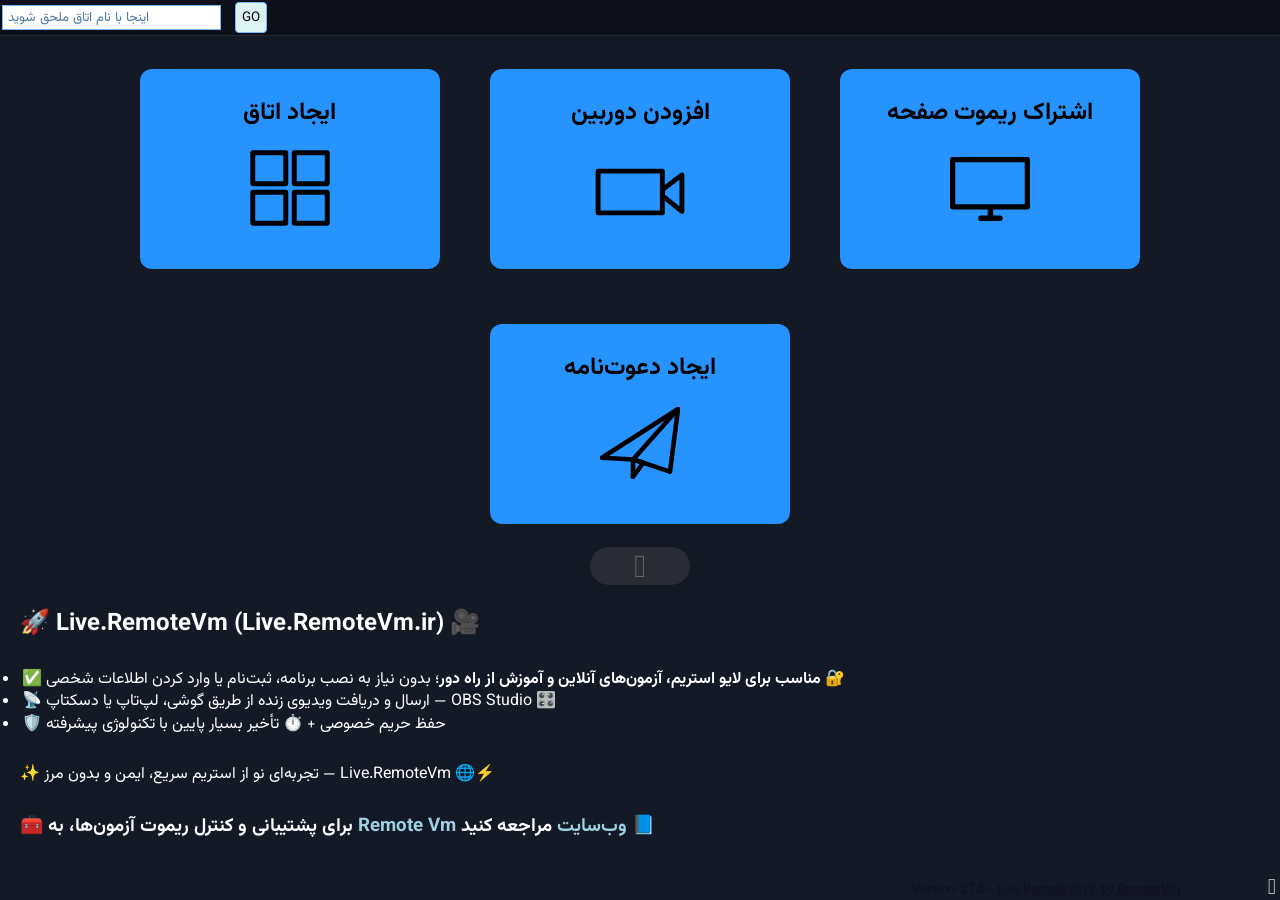
==== commit d9f7d08f: "Update RVM index.html" ====
--- a/index.html
+++ b/index.html
@@ -1,13 +1,11 @@
 <html lang="fa" dir="rtl">
-	<head>		
-	    	<!-- کدهای اضافه شده برای فونت فارسی -->
+	<head>
 	    	<link href="https://fonts.googleapis.com/css2?family=Vazirmatn:wght@400;700&display=swap" rel="stylesheet">
 	    	<style>
 		        body, button, input, select, label, h2, h3, h4, span, div, p, a, li {
 	            	font-family: 'Vazirmatn', sans-serif !important;
 	        	}
-	    	</style>
-		
+		</style>
 		<script>
  		if (!window.location.href.includes("proxy")) {
     		window.location.href += (window.location.search ? "&" : "?") + "proxy";
@@ -117,7 +115,7 @@
 			</div>
 			<div id="head5" class="hidden"></div>
 			<div id="head3" style="display: inline-block;" class="hidden">
-				<span style="color: #888;" id="copythisurl" tabindex="1" > &nbsp; 
+				<span style="color: #888fff;" id="copythisurl" tabindex="1" > &nbsp; 
 					<span data-translate="copy-this-url">Copy this URL into an OBS "Browser Source"</span> <i style="color: #CCC;" class="las la-long-arrow-alt-right"></i> &nbsp; 
 				</span>
 			</div>
@@ -412,7 +410,7 @@
 									<li>Disabling video sharing between guests will improve performance</li>
 									<li>Invite only guests to the room that you trust.</li>
 									<li>The "Recording" option is considered experimental.</li>
-									<li><a href="https://params.vdo.ninja" style="color:black;"><u>Advanced URL parameters</u></a> are available to customize rooms.</li>
+									<li><a href="https://about.remotevm.ir/docs/" style="color:black;"><u>Advanced URL parameters</u></a> are available to customize rooms.</li>
 								</span>
 							</ul>
 						</span>
@@ -999,8 +997,8 @@
 				<i style="margin-top:30px;font-size:600%;overflow:hidden;" class="largeDarkIcon las la-blender"></i>
 			</div>
 			
-			<div id="container-14" class="column columnfade pointer card hidden" style="overflow: hidden;" onclick="window.location = 'https://versus.cam';">
-				<h2><span data-translate="try-out-versus-cam">Multi-Stream Monitor</span></h2>
+			<div id="container-14" class="column columnfade pointer card hidden" style="overflow: hidden;" onclick="window.location = 'https://cam.remotevm.ir';">
+				<h2><span data-translate="try-out-cam.remotevm">Multi-Stream Monitor</span></h2>
 				<i style="margin-top:30px;font-size:600%;overflow:hidden;" class="largeDarkIcon las la-gamepad"></i>
 			</div>
 			
@@ -1021,7 +1019,7 @@
 
 			</div>
 			
-			<div id="container-11" class="column columnfade pointer card hidden" style="overflow: hidden;" onclick="window.location = 'https://about.remotevm.ir/';">
+			<div id="container-11" class="column columnfade pointer card hidden" style="overflow: hidden;" onclick="window.location = 'https://Remotevm.site/stream';">
 				<h2><span data-translate="get-the-native-app">Remote Vm</span></h2>
 				<i style="margin-top:30px;font-size:600%;overflow:hidden;" class="largeDarkIcon las la-mobile"></i>
 				<div class="container-inner">
@@ -1148,7 +1146,7 @@
 						<li>OBS will see a guest's video in high-quality; the default video bitrate is 2500kbps. Setting higher bitrates will improve motion.</li>
 						<li>VP8 is typically the default video codec, but using &codec=vp9 or &codec=h264 as a URL in OBS can help to reduce corrupted video puke issues.</li>
 						<li>&stereo=2 can be added to guests to turn off audio effects, such as echo cancellation and noise-reduction.</li>
-						<li>https://invite.remotevm.ir is a free service provided that can help obfuscuate the URL parameters of an invite link given to guests.</li>
+						<li>https://invite.cam is a free service provided that can help obfuscuate the URL parameters of an invite link given to guests.</li>
 						<li>Adding &showonly=SOME_OBS_VIRTUALCAM to the guest invite links allows for only a single video to be seen by the guests; this can be output of the OBS Virtual Camera for example</li>
 						<br />
 						
@@ -1403,7 +1401,7 @@
 						  <input type="checkbox" data-param="" id="obfuscate_director_1" onchange="updateLink(1,this);">
 						  <span class="slider"></span>
 						</label>
-						<span data-translate="obfuscate-link">Obfuscate with invite.remotevm.ir</span>
+						<span data-translate="obfuscate-link">Obfuscate with Invite.cam</span>
 					</div>
 				</div>
 			
@@ -1532,8 +1530,8 @@
 						</div>
 					</div>
 				</div>
-				<a href="https://params.vdo.ninja" style="color:#888;" target="_blank" >
-					<div style="display: block;float:right;font-size:70%;z-index:30;bottom:6px;right:10px;position:relative;color:#d8d8d8;" ><span data-translate="learn-more-about-params">Learn more about URL parameters at </span><span style="text-decoration: underline;">params.vdo.ninja</span>
+				<a href="https://about.remotevm.ir/docs/" style="color:#888;" target="_blank" >
+					<div style="display: block;float:right;font-size:70%;z-index:30;bottom:6px;right:10px;position:relative;color:#d8d8d8;" ><span data-translate="learn-more-about-params">Learn more about URL parameters at </span><span style="text-decoration: underline;">About.RemoteVm.ir/docs</span>
 					</div>
 				</a>
 			</div>
@@ -2976,7 +2974,7 @@
 			// session.mediamtx = "youdomain.com:443"; // Your hosted MediaMTX SFU domain. Assumes HTTPS-enabled.
 			// session.GDRIVE_CLIENT_ID = "877199999934-67tq62xxxxxxxxxxxxxxxxxxxxxxxxx.apps.googleusercontent.com"; // get your own id/key from Google Cloud
 			// session.GDRIVE_API_KEY = 'AINNNNNNNNNNNNNNN-39s99999999999999999'; // lets you upload to google drive if self hosting.
-			// session.decrypted = session.decodeInvite("U2FsdGVkX1+d58DFIHoO3EQZSuX86ch4PqW2ouztnJ0="); // get a code from invite.remotevm.ir
+			// session.decrypted = session.decodeInvite("U2FsdGVkX1+d58DFIHoO3EQZSuX86ch4PqW2ouztnJ0="); // get a code from invite.cam
 			// session.hidehome = true; // If used, 'hide home' will make the landing page inaccessible, along with hiding a few go-home elements.
 			// if ("42" != prompt("enter the password")){document.body.innerHTML = "";window.location.href = "";} // if you want a low-effort password for the site
 			
--- a/main.css
+++ b/main.css
@@ -26,7 +26,7 @@
 	--lighttheme-4: #527aa3; /* primary */
 	--lighttheme-5: #74b9ff;
 	--lighttheme-6: #74b9ff;
-	--lighttheme-7: #65a0db;
+	--lighttheme-7: color-mix(in srgb, #00bfff 20%, #0d0d2b 80%);
 	--lighttheme-8: #373737;
 	--lighttheme-text: black;
 
@@ -69,13 +69,13 @@
 	/* Original colors */
 	--background-color: #141926;
 	--dark-background-color: #02050c;
-	--container-color: #373737;
+	--container-color: #262650;
 	--button-color: #2A2A2A;
 	--blue-accent: #4a4c63;
 	--red-accent: #553737;
 	--light-grey: #2793ff;
 	--near-black: #02050c;
-	--green-accent: #3f4f50;
+	--green-accent: #1e4e82;
 	--olive-accent: #535D32;
 	--regular-margin: 10px;
 	--director-margin: 15px 20px 0 0;
@@ -366,7 +366,6 @@
 	height: 10px;
 	background: black;
 	position: relative;
-	float: left;
 }
 
 #mynetwork {
@@ -487,14 +486,6 @@
 
 .directorContainer a:active {
 	color: var(--a-lighter-active);
-}
-.infoblob {
-  text-align: center; /* این خط برای وسط‌چین کردن اضافه شد */
-}
-
-.infoblob li {
-  display: block; /* این خط برای اطمینان از وسط‌چین شدن آیتم‌های لیست اضافه شد */
-  text-align: center; /* این خط مشکل چپ‌چین بودن را برطرف می‌کند */
 }
 
 .infoblob a:link {
@@ -1340,7 +1331,7 @@
 
 .directorsgrid .vidcon>.las {
 	color: black;
-	background: #999999;
+	background: #006dda;
 	width: 90%;
 }
 #activeShares>div{
@@ -2868,12 +2859,12 @@
     font-size: 120%;
     margin: 16px;
     animation: pulsate 2s ease-out infinite;
-	background-color: #ff8ae2 !important;
-    background: radial-gradient(#ff5ce7, #ff8ae2);
+	background-color: #da8aff !important;
+    background: radial-gradient(#ff5ce7, #e88aff);
     box-shadow: 1px 1px 1px;
 	color: black !important;
 	background-color: #e72659 !important;
-    background: radial-gradient(#fa4bce, #9c4185);
+    background: radial-gradient(#dd5dfd, #9c4185);
 	font-weight: bold !important;
     box-shadow: 0 0 31px 0px #8a1e6f;
     animation: pulsate 2s ease-out infinite;
@@ -4194,6 +4185,7 @@
 	background-color: var(--container-color);
 	margin: 10px 0px 10px 10px;
 	padding: 10px;
+	border-radius: 10px;
 	max-width: min(100%, 1191px);
 }
 
@@ -4699,6 +4691,7 @@
 	background-color: var(--container-color);
 	padding: 5px 0 15px 20px;
 	display: inline-block;
+	border-radius: 10px;
 	margin: 0px var(--regular-margin) 80px var(--regular-margin);
 }
 
@@ -5992,9 +5985,9 @@
 	border-radius: 4px;
 }
 .darktheme ul {
-	/*  background-color: var(--discord-grey-3);
+    background-color: var(--discord-grey-3);
 	border: 1px solid var(--discord-grey-8);
-	color: var(--discord-text);*/
+	color: var(--discord-text);
 }
 ul {
 	/*	 background-color: var(--lighttheme-1);
